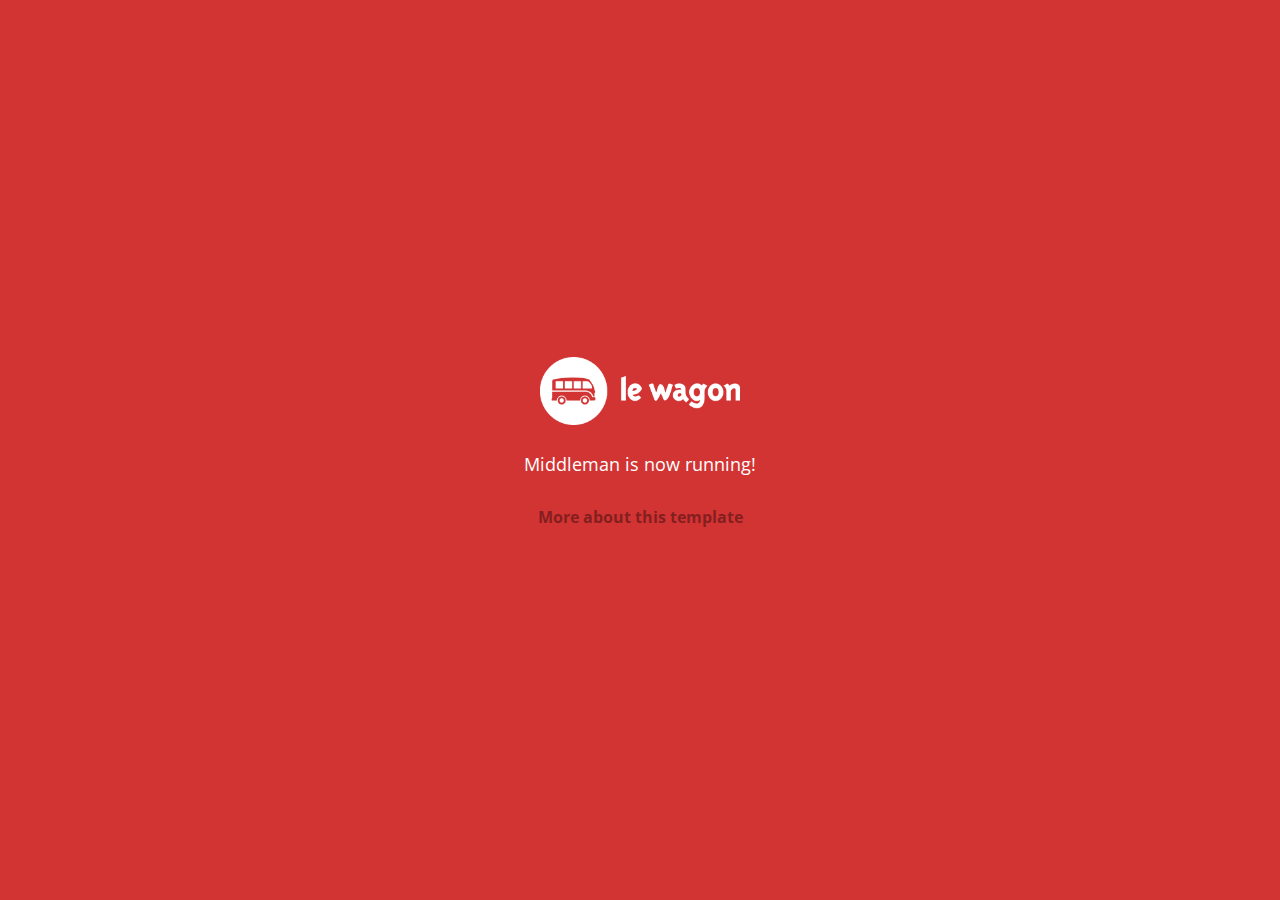
==== index.html @ fa651f46 "Automated commit at 2017-07-31 08:46:12 UTC by middleman-deploy 2.0.0-alpha" ====
<!doctype html>
<html>
  <head>
    <meta charset="utf-8">
    <meta http-equiv="x-ua-compatible" content="ie=edge">
    <meta name="viewport"
          content="width=device-width, initial-scale=1, shrink-to-fit=no">
    <!-- Use the title from a page's frontmatter if it has one -->
    <title>Le Wagon - Middleman</title>
    <link href="stylesheets/application-3c48b980.css" rel="stylesheet" />
    <script src="javascripts/application-93de88c9.js"></script>
    <link href="images/favicon-f15af148.png" rel="icon" type="image/png" />
  </head>
  <body>
    <div id="home">
  <div class="home-content">
    <img src="images/logo-acc9c0ec.png" width="200" alt="Logo" />
    <p>
      Middleman is now running!
    </p>
    <p class="about">
      <a href="about.html">More about this template</a>
    </p>
  </div>
</div>

  </body>
</html>
---- stylesheets/application-3c48b980.css ----
@import url("https://fonts.googleapis.com/css?family=Open+Sans:400,300,700|Raleway:400,100,300,700,500");/*!
 * Bootstrap v3.3.7 (http://getbootstrap.com)
 * Copyright 2011-2016 Twitter, Inc.
 * Licensed under MIT (https://github.com/twbs/bootstrap/blob/master/LICENSE)
 *//*! normalize.css v3.0.3 | MIT License | github.com/necolas/normalize.css */html{font-family:sans-serif;-ms-text-size-adjust:100%;-webkit-text-size-adjust:100%}body{margin:0}article,aside,details,figcaption,figure,footer,header,hgroup,main,menu,nav,section,summary{display:block}audio,canvas,progress,video{display:inline-block;vertical-align:baseline}audio:not([controls]){display:none;height:0}[hidden],template{display:none}a{background-color:transparent}a:active,a:hover{outline:0}abbr[title]{border-bottom:1px dotted}b,strong{font-weight:bold}dfn{font-style:italic}h1{font-size:2em;margin:0.67em 0}mark{background:#ff0;color:#000}small{font-size:80%}sub,sup{font-size:75%;line-height:0;position:relative;vertical-align:baseline}sup{top:-0.5em}sub{bottom:-0.25em}img{border:0}svg:not(:root){overflow:hidden}figure{margin:1em 40px}hr{-webkit-box-sizing:content-box;box-sizing:content-box;height:0}pre{overflow:auto}code,kbd,pre,samp{font-family:monospace, monospace;font-size:1em}button,input,optgroup,select,textarea{color:inherit;font:inherit;margin:0}button{overflow:visible}button,select{text-transform:none}button,html input[type="button"],input[type="reset"],input[type="submit"]{-webkit-appearance:button;cursor:pointer}button[disabled],html input[disabled]{cursor:default}button::-moz-focus-inner,input::-moz-focus-inner{border:0;padding:0}input{line-height:normal}input[type="checkbox"],input[type="radio"]{-webkit-box-sizing:border-box;box-sizing:border-box;padding:0}input[type="number"]::-webkit-inner-spin-button,input[type="number"]::-webkit-outer-spin-button{height:auto}input[type="search"]{-webkit-appearance:textfield;-webkit-box-sizing:content-box;box-sizing:content-box}input[type="search"]::-webkit-search-cancel-button,input[type="search"]::-webkit-search-decoration{-webkit-appearance:none}fieldset{border:1px solid #c0c0c0;margin:0 2px;padding:0.35em 0.625em 0.75em}legend{border:0;padding:0}textarea{overflow:auto}optgroup{font-weight:bold}table{border-collapse:collapse;border-spacing:0}td,th{padding:0}/*! Source: https://github.com/h5bp/html5-boilerplate/blob/master/src/css/main.css */@media print{*,*:before,*:after{background:transparent !important;color:#000 !important;-webkit-box-shadow:none !important;box-shadow:none !important;text-shadow:none !important}a,a:visited{text-decoration:underline}a[href]:after{content:" (" attr(href) ")"}abbr[title]:after{content:" (" attr(title) ")"}a[href^="#"]:after,a[href^="javascript:"]:after{content:""}pre,blockquote{border:1px solid #999;page-break-inside:avoid}thead{display:table-header-group}tr,img{page-break-inside:avoid}img{max-width:100% !important}p,h2,h3{orphans:3;widows:3}h2,h3{page-break-after:avoid}.navbar{display:none}.btn>.caret,.dropup>.btn>.caret{border-top-color:#000 !important}.label{border:1px solid #000}.table{border-collapse:collapse !important}.table td,.table th{background-color:#fff !important}.table-bordered th,.table-bordered td{border:1px solid #ddd !important}}@font-face{font-family:'Glyphicons Halflings';src:url("../assets/bootstrap/glyphicons-halflings-regular-86b6f62b.eot");src:url("../assets/bootstrap/glyphicons-halflings-regular-86b6f62b.eot?#iefix") format("embedded-opentype"),url("../assets/bootstrap/glyphicons-halflings-regular-ca35b697.woff2") format("woff2"),url("../assets/bootstrap/glyphicons-halflings-regular-278e49a8.woff") format("woff"),url("../assets/bootstrap/glyphicons-halflings-regular-44bc1850.ttf") format("truetype"),url("../assets/bootstrap/glyphicons-halflings-regular-de51a849.svg#glyphicons_halflingsregular") format("svg")}.glyphicon{position:relative;top:1px;display:inline-block;font-family:'Glyphicons Halflings';font-style:normal;font-weight:normal;line-height:1;-webkit-font-smoothing:antialiased;-moz-osx-font-smoothing:grayscale}.glyphicon-asterisk:before{content:"\002a"}.glyphicon-plus:before{content:"\002b"}.glyphicon-euro:before,.glyphicon-eur:before{content:"\20ac"}.glyphicon-minus:before{content:"\2212"}.glyphicon-cloud:before{content:"\2601"}.glyphicon-envelope:before{content:"\2709"}.glyphicon-pencil:before{content:"\270f"}.glyphicon-glass:before{content:"\e001"}.glyphicon-music:before{content:"\e002"}.glyphicon-search:before{content:"\e003"}.glyphicon-heart:before{content:"\e005"}.glyphicon-star:before{content:"\e006"}.glyphicon-star-empty:before{content:"\e007"}.glyphicon-user:before{content:"\e008"}.glyphicon-film:before{content:"\e009"}.glyphicon-th-large:before{content:"\e010"}.glyphicon-th:before{content:"\e011"}.glyphicon-th-list:before{content:"\e012"}.glyphicon-ok:before{content:"\e013"}.glyphicon-remove:before{content:"\e014"}.glyphicon-zoom-in:before{content:"\e015"}.glyphicon-zoom-out:before{content:"\e016"}.glyphicon-off:before{content:"\e017"}.glyphicon-signal:before{content:"\e018"}.glyphicon-cog:before{content:"\e019"}.glyphicon-trash:before{content:"\e020"}.glyphicon-home:before{content:"\e021"}.glyphicon-file:before{content:"\e022"}.glyphicon-time:before{content:"\e023"}.glyphicon-road:before{content:"\e024"}.glyphicon-download-alt:before{content:"\e025"}.glyphicon-download:before{content:"\e026"}.glyphicon-upload:before{content:"\e027"}.glyphicon-inbox:before{content:"\e028"}.glyphicon-play-circle:before{content:"\e029"}.glyphicon-repeat:before{content:"\e030"}.glyphicon-refresh:before{content:"\e031"}.glyphicon-list-alt:before{content:"\e032"}.glyphicon-lock:before{content:"\e033"}.glyphicon-flag:before{content:"\e034"}.glyphicon-headphones:before{content:"\e035"}.glyphicon-volume-off:before{content:"\e036"}.glyphicon-volume-down:before{content:"\e037"}.glyphicon-volume-up:before{content:"\e038"}.glyphicon-qrcode:before{content:"\e039"}.glyphicon-barcode:before{content:"\e040"}.glyphicon-tag:before{content:"\e041"}.glyphicon-tags:before{content:"\e042"}.glyphicon-book:before{content:"\e043"}.glyphicon-bookmark:before{content:"\e044"}.glyphicon-print:before{content:"\e045"}.glyphicon-camera:before{content:"\e046"}.glyphicon-font:before{content:"\e047"}.glyphicon-bold:before{content:"\e048"}.glyphicon-italic:before{content:"\e049"}.glyphicon-text-height:before{content:"\e050"}.glyphicon-text-width:before{content:"\e051"}.glyphicon-align-left:before{content:"\e052"}.glyphicon-align-center:before{content:"\e053"}.glyphicon-align-right:before{content:"\e054"}.glyphicon-align-justify:before{content:"\e055"}.glyphicon-list:before{content:"\e056"}.glyphicon-indent-left:before{content:"\e057"}.glyphicon-indent-right:before{content:"\e058"}.glyphicon-facetime-video:before{content:"\e059"}.glyphicon-picture:before{content:"\e060"}.glyphicon-map-marker:before{content:"\e062"}.glyphicon-adjust:before{content:"\e063"}.glyphicon-tint:before{content:"\e064"}.glyphicon-edit:before{content:"\e065"}.glyphicon-share:before{content:"\e066"}.glyphicon-check:before{content:"\e067"}.glyphicon-move:before{content:"\e068"}.glyphicon-step-backward:before{content:"\e069"}.glyphicon-fast-backward:before{content:"\e070"}.glyphicon-backward:before{content:"\e071"}.glyphicon-play:before{content:"\e072"}.glyphicon-pause:before{content:"\e073"}.glyphicon-stop:before{content:"\e074"}.glyphicon-forward:before{content:"\e075"}.glyphicon-fast-forward:before{content:"\e076"}.glyphicon-step-forward:before{content:"\e077"}.glyphicon-eject:before{content:"\e078"}.glyphicon-chevron-left:before{content:"\e079"}.glyphicon-chevron-right:before{content:"\e080"}.glyphicon-plus-sign:before{content:"\e081"}.glyphicon-minus-sign:before{content:"\e082"}.glyphicon-remove-sign:before{content:"\e083"}.glyphicon-ok-sign:before{content:"\e084"}.glyphicon-question-sign:before{content:"\e085"}.glyphicon-info-sign:before{content:"\e086"}.glyphicon-screenshot:before{content:"\e087"}.glyphicon-remove-circle:before{content:"\e088"}.glyphicon-ok-circle:before{content:"\e089"}.glyphicon-ban-circle:before{content:"\e090"}.glyphicon-arrow-left:before{content:"\e091"}.glyphicon-arrow-right:before{content:"\e092"}.glyphicon-arrow-up:before{content:"\e093"}.glyphicon-arrow-down:before{content:"\e094"}.glyphicon-share-alt:before{content:"\e095"}.glyphicon-resize-full:before{content:"\e096"}.glyphicon-resize-small:before{content:"\e097"}.glyphicon-exclamation-sign:before{content:"\e101"}.glyphicon-gift:before{content:"\e102"}.glyphicon-leaf:before{content:"\e103"}.glyphicon-fire:before{content:"\e104"}.glyphicon-eye-open:before{content:"\e105"}.glyphicon-eye-close:before{content:"\e106"}.glyphicon-warning-sign:before{content:"\e107"}.glyphicon-plane:before{content:"\e108"}.glyphicon-calendar:before{content:"\e109"}.glyphicon-random:before{content:"\e110"}.glyphicon-comment:before{content:"\e111"}.glyphicon-magnet:before{content:"\e112"}.glyphicon-chevron-up:before{content:"\e113"}.glyphicon-chevron-down:before{content:"\e114"}.glyphicon-retweet:before{content:"\e115"}.glyphicon-shopping-cart:before{content:"\e116"}.glyphicon-folder-close:before{content:"\e117"}.glyphicon-folder-open:before{content:"\e118"}.glyphicon-resize-vertical:before{content:"\e119"}.glyphicon-resize-horizontal:before{content:"\e120"}.glyphicon-hdd:before{content:"\e121"}.glyphicon-bullhorn:before{content:"\e122"}.glyphicon-bell:before{content:"\e123"}.glyphicon-certificate:before{content:"\e124"}.glyphicon-thumbs-up:before{content:"\e125"}.glyphicon-thumbs-down:before{content:"\e126"}.glyphicon-hand-right:before{content:"\e127"}.glyphicon-hand-left:before{content:"\e128"}.glyphicon-hand-up:before{content:"\e129"}.glyphicon-hand-down:before{content:"\e130"}.glyphicon-circle-arrow-right:before{content:"\e131"}.glyphicon-circle-arrow-left:before{content:"\e132"}.glyphicon-circle-arrow-up:before{content:"\e133"}.glyphicon-circle-arrow-down:before{content:"\e134"}.glyphicon-globe:before{content:"\e135"}.glyphicon-wrench:before{content:"\e136"}.glyphicon-tasks:before{content:"\e137"}.glyphicon-filter:before{content:"\e138"}.glyphicon-briefcase:before{content:"\e139"}.glyphicon-fullscreen:before{content:"\e140"}.glyphicon-dashboard:before{content:"\e141"}.glyphicon-paperclip:before{content:"\e142"}.glyphicon-heart-empty:before{content:"\e143"}.glyphicon-link:before{content:"\e144"}.glyphicon-phone:before{content:"\e145"}.glyphicon-pushpin:before{content:"\e146"}.glyphicon-usd:before{content:"\e148"}.glyphicon-gbp:before{content:"\e149"}.glyphicon-sort:before{content:"\e150"}.glyphicon-sort-by-alphabet:before{content:"\e151"}.glyphicon-sort-by-alphabet-alt:before{content:"\e152"}.glyphicon-sort-by-order:before{content:"\e153"}.glyphicon-sort-by-order-alt:before{content:"\e154"}.glyphicon-sort-by-attributes:before{content:"\e155"}.glyphicon-sort-by-attributes-alt:before{content:"\e156"}.glyphicon-unchecked:before{content:"\e157"}.glyphicon-expand:before{content:"\e158"}.glyphicon-collapse-down:before{content:"\e159"}.glyphicon-collapse-up:before{content:"\e160"}.glyphicon-log-in:before{content:"\e161"}.glyphicon-flash:before{content:"\e162"}.glyphicon-log-out:before{content:"\e163"}.glyphicon-new-window:before{content:"\e164"}.glyphicon-record:before{content:"\e165"}.glyphicon-save:before{content:"\e166"}.glyphicon-open:before{content:"\e167"}.glyphicon-saved:before{content:"\e168"}.glyphicon-import:before{content:"\e169"}.glyphicon-export:before{content:"\e170"}.glyphicon-send:before{content:"\e171"}.glyphicon-floppy-disk:before{content:"\e172"}.glyphicon-floppy-saved:before{content:"\e173"}.glyphicon-floppy-remove:before{content:"\e174"}.glyphicon-floppy-save:before{content:"\e175"}.glyphicon-floppy-open:before{content:"\e176"}.glyphicon-credit-card:before{content:"\e177"}.glyphicon-transfer:before{content:"\e178"}.glyphicon-cutlery:before{content:"\e179"}.glyphicon-header:before{content:"\e180"}.glyphicon-compressed:before{content:"\e181"}.glyphicon-earphone:before{content:"\e182"}.glyphicon-phone-alt:before{content:"\e183"}.glyphicon-tower:before{content:"\e184"}.glyphicon-stats:before{content:"\e185"}.glyphicon-sd-video:before{content:"\e186"}.glyphicon-hd-video:before{content:"\e187"}.glyphicon-subtitles:before{content:"\e188"}.glyphicon-sound-stereo:before{content:"\e189"}.glyphicon-sound-dolby:before{content:"\e190"}.glyphicon-sound-5-1:before{content:"\e191"}.glyphicon-sound-6-1:before{content:"\e192"}.glyphicon-sound-7-1:before{content:"\e193"}.glyphicon-copyright-mark:before{content:"\e194"}.glyphicon-registration-mark:before{content:"\e195"}.glyphicon-cloud-download:before{content:"\e197"}.glyphicon-cloud-upload:before{content:"\e198"}.glyphicon-tree-conifer:before{content:"\e199"}.glyphicon-tree-deciduous:before{content:"\e200"}.glyphicon-cd:before{content:"\e201"}.glyphicon-save-file:before{content:"\e202"}.glyphicon-open-file:before{content:"\e203"}.glyphicon-level-up:before{content:"\e204"}.glyphicon-copy:before{content:"\e205"}.glyphicon-paste:before{content:"\e206"}.glyphicon-alert:before{content:"\e209"}.glyphicon-equalizer:before{content:"\e210"}.glyphicon-king:before{content:"\e211"}.glyphicon-queen:before{content:"\e212"}.glyphicon-pawn:before{content:"\e213"}.glyphicon-bishop:before{content:"\e214"}.glyphicon-knight:before{content:"\e215"}.glyphicon-baby-formula:before{content:"\e216"}.glyphicon-tent:before{content:"\26fa"}.glyphicon-blackboard:before{content:"\e218"}.glyphicon-bed:before{content:"\e219"}.glyphicon-apple:before{content:"\f8ff"}.glyphicon-erase:before{content:"\e221"}.glyphicon-hourglass:before{content:"\231b"}.glyphicon-lamp:before{content:"\e223"}.glyphicon-duplicate:before{content:"\e224"}.glyphicon-piggy-bank:before{content:"\e225"}.glyphicon-scissors:before{content:"\e226"}.glyphicon-bitcoin:before{content:"\e227"}.glyphicon-btc:before{content:"\e227"}.glyphicon-xbt:before{content:"\e227"}.glyphicon-yen:before{content:"\00a5"}.glyphicon-jpy:before{content:"\00a5"}.glyphicon-ruble:before{content:"\20bd"}.glyphicon-rub:before{content:"\20bd"}.glyphicon-scale:before{content:"\e230"}.glyphicon-ice-lolly:before{content:"\e231"}.glyphicon-ice-lolly-tasted:before{content:"\e232"}.glyphicon-education:before{content:"\e233"}.glyphicon-option-horizontal:before{content:"\e234"}.glyphicon-option-vertical:before{content:"\e235"}.glyphicon-menu-hamburger:before{content:"\e236"}.glyphicon-modal-window:before{content:"\e237"}.glyphicon-oil:before{content:"\e238"}.glyphicon-grain:before{content:"\e239"}.glyphicon-sunglasses:before{content:"\e240"}.glyphicon-text-size:before{content:"\e241"}.glyphicon-text-color:before{content:"\e242"}.glyphicon-text-background:before{content:"\e243"}.glyphicon-object-align-top:before{content:"\e244"}.glyphicon-object-align-bottom:before{content:"\e245"}.glyphicon-object-align-horizontal:before{content:"\e246"}.glyphicon-object-align-left:before{content:"\e247"}.glyphicon-object-align-vertical:before{content:"\e248"}.glyphicon-object-align-right:before{content:"\e249"}.glyphicon-triangle-right:before{content:"\e250"}.glyphicon-triangle-left:before{content:"\e251"}.glyphicon-triangle-bottom:before{content:"\e252"}.glyphicon-triangle-top:before{content:"\e253"}.glyphicon-console:before{content:"\e254"}.glyphicon-superscript:before{content:"\e255"}.glyphicon-subscript:before{content:"\e256"}.glyphicon-menu-left:before{content:"\e257"}.glyphicon-menu-right:before{content:"\e258"}.glyphicon-menu-down:before{content:"\e259"}.glyphicon-menu-up:before{content:"\e260"}*{-webkit-box-sizing:border-box;box-sizing:border-box}*:before,*:after{-webkit-box-sizing:border-box;box-sizing:border-box}html{font-size:10px;-webkit-tap-highlight-color:transparent}body{font-family:"Open Sans", "Helvetica", "sans-serif";font-size:18px;line-height:1.42857143;color:#333333;background-color:#F4F4F4}input,button,select,textarea{font-family:inherit;font-size:inherit;line-height:inherit}a{color:#469AE0;text-decoration:none}a:hover,a:focus{color:#1f74ba;text-decoration:underline}a:focus{outline:5px auto -webkit-focus-ring-color;outline-offset:-2px}figure{margin:0}img{vertical-align:middle}.img-responsive{display:block;max-width:100%;height:auto}.img-rounded{border-radius:2px}.img-thumbnail{padding:4px;line-height:1.42857143;background-color:#F4F4F4;border:1px solid #ddd;border-radius:2px;-webkit-transition:all 0.2s ease-in-out;transition:all 0.2s ease-in-out;display:inline-block;max-width:100%;height:auto}.img-circle{border-radius:50%}hr{margin-top:25px;margin-bottom:25px;border:0;border-top:1px solid #eeeeee}.sr-only{position:absolute;width:1px;height:1px;margin:-1px;padding:0;overflow:hidden;clip:rect(0, 0, 0, 0);border:0}.sr-only-focusable:active,.sr-only-focusable:focus{position:static;width:auto;height:auto;margin:0;overflow:visible;clip:auto}[role="button"]{cursor:pointer}h1,h2,h3,h4,h5,h6,.h1,.h2,.h3,.h4,.h5,.h6{font-family:"Raleway", "Helvetica", "sans-serif";font-weight:500;line-height:1.1;color:inherit}h1 small,h1 .small,h2 small,h2 .small,h3 small,h3 .small,h4 small,h4 .small,h5 small,h5 .small,h6 small,h6 .small,.h1 small,.h1 .small,.h2 small,.h2 .small,.h3 small,.h3 .small,.h4 small,.h4 .small,.h5 small,.h5 .small,.h6 small,.h6 .small{font-weight:normal;line-height:1;color:#777777}h1,.h1,h2,.h2,h3,.h3{margin-top:25px;margin-bottom:12.5px}h1 small,h1 .small,.h1 small,.h1 .small,h2 small,h2 .small,.h2 small,.h2 .small,h3 small,h3 .small,.h3 small,.h3 .small{font-size:65%}h4,.h4,h5,.h5,h6,.h6{margin-top:12.5px;margin-bottom:12.5px}h4 small,h4 .small,.h4 small,.h4 .small,h5 small,h5 .small,.h5 small,.h5 .small,h6 small,h6 .small,.h6 small,.h6 .small{font-size:75%}h1,.h1{font-size:46px}h2,.h2{font-size:38px}h3,.h3{font-size:31px}h4,.h4{font-size:23px}h5,.h5{font-size:18px}h6,.h6{font-size:16px}p{margin:0 0 12.5px}.lead{margin-bottom:25px;font-size:20px;font-weight:300;line-height:1.4}@media (min-width: 768px){.lead{font-size:27px}}small,.small{font-size:88%}mark,.mark{background-color:#fcf8e3;padding:.2em}.text-left{text-align:left}.text-right{text-align:right}.text-center{text-align:center}.text-justify{text-align:justify}.text-nowrap{white-space:nowrap}.text-lowercase{text-transform:lowercase}.text-uppercase,.initialism{text-transform:uppercase}.text-capitalize{text-transform:capitalize}.text-muted{color:#777777}.text-primary{color:#469AE0}a.text-primary:hover,a.text-primary:focus{color:#2381d0}.text-success{color:#3c763d}a.text-success:hover,a.text-success:focus{color:#2b542c}.text-info{color:#31708f}a.text-info:hover,a.text-info:focus{color:#245269}.text-warning{color:#8a6d3b}a.text-warning:hover,a.text-warning:focus{color:#66512c}.text-danger{color:#a94442}a.text-danger:hover,a.text-danger:focus{color:#843534}.bg-primary{color:#fff}.bg-primary{background-color:#469AE0}a.bg-primary:hover,a.bg-primary:focus{background-color:#2381d0}.bg-success{background-color:#dff0d8}a.bg-success:hover,a.bg-success:focus{background-color:#c1e2b3}.bg-info{background-color:#d9edf7}a.bg-info:hover,a.bg-info:focus{background-color:#afd9ee}.bg-warning{background-color:#fcf8e3}a.bg-warning:hover,a.bg-warning:focus{background-color:#f7ecb5}.bg-danger{background-color:#f2dede}a.bg-danger:hover,a.bg-danger:focus{background-color:#e4b9b9}.page-header{padding-bottom:11.5px;margin:50px 0 25px;border-bottom:1px solid #eeeeee}ul,ol{margin-top:0;margin-bottom:12.5px}ul ul,ul ol,ol ul,ol ol{margin-bottom:0}.list-unstyled{padding-left:0;list-style:none}.list-inline{padding-left:0;list-style:none;margin-left:-5px}.list-inline>li{display:inline-block;padding-left:5px;padding-right:5px}dl{margin-top:0;margin-bottom:25px}dt,dd{line-height:1.42857143}dt{font-weight:bold}dd{margin-left:0}.dl-horizontal dd:before,.dl-horizontal dd:after{content:" ";display:table}.dl-horizontal dd:after{clear:both}@media (min-width: 768px){.dl-horizontal dt{float:left;width:160px;clear:left;text-align:right;overflow:hidden;text-overflow:ellipsis;white-space:nowrap}.dl-horizontal dd{margin-left:180px}}abbr[title],abbr[data-original-title]{cursor:help;border-bottom:1px dotted #777777}.initialism{font-size:90%}blockquote{padding:12.5px 25px;margin:0 0 25px;font-size:22.5px;border-left:5px solid #eeeeee}blockquote p:last-child,blockquote ul:last-child,blockquote ol:last-child{margin-bottom:0}blockquote footer,blockquote small,blockquote .small{display:block;font-size:80%;line-height:1.42857143;color:#777777}blockquote footer:before,blockquote small:before,blockquote .small:before{content:'\2014 \00A0'}.blockquote-reverse,blockquote.pull-right{padding-right:15px;padding-left:0;border-right:5px solid #eeeeee;border-left:0;text-align:right}.blockquote-reverse footer:before,.blockquote-reverse small:before,.blockquote-reverse .small:before,blockquote.pull-right footer:before,blockquote.pull-right small:before,blockquote.pull-right .small:before{content:''}.blockquote-reverse footer:after,.blockquote-reverse small:after,.blockquote-reverse .small:after,blockquote.pull-right footer:after,blockquote.pull-right small:after,blockquote.pull-right .small:after{content:'\00A0 \2014'}address{margin-bottom:25px;font-style:normal;line-height:1.42857143}code,kbd,pre,samp{font-family:Menlo, Monaco, Consolas, "Courier New", monospace}code{padding:2px 4px;font-size:90%;color:#c7254e;background-color:#f9f2f4;border-radius:2px}kbd{padding:2px 4px;font-size:90%;color:#fff;background-color:#333;border-radius:2px;-webkit-box-shadow:inset 0 -1px 0 rgba(0,0,0,0.25);box-shadow:inset 0 -1px 0 rgba(0,0,0,0.25)}kbd kbd{padding:0;font-size:100%;font-weight:bold;-webkit-box-shadow:none;box-shadow:none}pre{display:block;padding:12px;margin:0 0 12.5px;font-size:17px;line-height:1.42857143;word-break:break-all;word-wrap:break-word;color:#333333;background-color:#f5f5f5;border:1px solid #ccc;border-radius:2px}pre code{padding:0;font-size:inherit;color:inherit;white-space:pre-wrap;background-color:transparent;border-radius:0}.pre-scrollable{max-height:340px;overflow-y:scroll}.container{margin-right:auto;margin-left:auto;padding-left:15px;padding-right:15px}.container:before,.container:after{content:" ";display:table}.container:after{clear:both}@media (min-width: 768px){.container{width:750px}}@media (min-width: 992px){.container{width:970px}}@media (min-width: 1200px){.container{width:1170px}}.container-fluid{margin-right:auto;margin-left:auto;padding-left:15px;padding-right:15px}.container-fluid:before,.container-fluid:after{content:" ";display:table}.container-fluid:after{clear:both}.row{margin-left:-15px;margin-right:-15px}.row:before,.row:after{content:" ";display:table}.row:after{clear:both}.col-xs-1,.col-sm-1,.col-md-1,.col-lg-1,.col-xs-2,.col-sm-2,.col-md-2,.col-lg-2,.col-xs-3,.col-sm-3,.col-md-3,.col-lg-3,.col-xs-4,.col-sm-4,.col-md-4,.col-lg-4,.col-xs-5,.col-sm-5,.col-md-5,.col-lg-5,.col-xs-6,.col-sm-6,.col-md-6,.col-lg-6,.col-xs-7,.col-sm-7,.col-md-7,.col-lg-7,.col-xs-8,.col-sm-8,.col-md-8,.col-lg-8,.col-xs-9,.col-sm-9,.col-md-9,.col-lg-9,.col-xs-10,.col-sm-10,.col-md-10,.col-lg-10,.col-xs-11,.col-sm-11,.col-md-11,.col-lg-11,.col-xs-12,.col-sm-12,.col-md-12,.col-lg-12{position:relative;min-height:1px;padding-left:15px;padding-right:15px}.col-xs-1,.col-xs-2,.col-xs-3,.col-xs-4,.col-xs-5,.col-xs-6,.col-xs-7,.col-xs-8,.col-xs-9,.col-xs-10,.col-xs-11,.col-xs-12{float:left}.col-xs-1{width:8.33333333%}.col-xs-2{width:16.66666667%}.col-xs-3{width:25%}.col-xs-4{width:33.33333333%}.col-xs-5{width:41.66666667%}.col-xs-6{width:50%}.col-xs-7{width:58.33333333%}.col-xs-8{width:66.66666667%}.col-xs-9{width:75%}.col-xs-10{width:83.33333333%}.col-xs-11{width:91.66666667%}.col-xs-12{width:100%}.col-xs-pull-0{right:auto}.col-xs-pull-1{right:8.33333333%}.col-xs-pull-2{right:16.66666667%}.col-xs-pull-3{right:25%}.col-xs-pull-4{right:33.33333333%}.col-xs-pull-5{right:41.66666667%}.col-xs-pull-6{right:50%}.col-xs-pull-7{right:58.33333333%}.col-xs-pull-8{right:66.66666667%}.col-xs-pull-9{right:75%}.col-xs-pull-10{right:83.33333333%}.col-xs-pull-11{right:91.66666667%}.col-xs-pull-12{right:100%}.col-xs-push-0{left:auto}.col-xs-push-1{left:8.33333333%}.col-xs-push-2{left:16.66666667%}.col-xs-push-3{left:25%}.col-xs-push-4{left:33.33333333%}.col-xs-push-5{left:41.66666667%}.col-xs-push-6{left:50%}.col-xs-push-7{left:58.33333333%}.col-xs-push-8{left:66.66666667%}.col-xs-push-9{left:75%}.col-xs-push-10{left:83.33333333%}.col-xs-push-11{left:91.66666667%}.col-xs-push-12{left:100%}.col-xs-offset-0{margin-left:0%}.col-xs-offset-1{margin-left:8.33333333%}.col-xs-offset-2{margin-left:16.66666667%}.col-xs-offset-3{margin-left:25%}.col-xs-offset-4{margin-left:33.33333333%}.col-xs-offset-5{margin-left:41.66666667%}.col-xs-offset-6{margin-left:50%}.col-xs-offset-7{margin-left:58.33333333%}.col-xs-offset-8{margin-left:66.66666667%}.col-xs-offset-9{margin-left:75%}.col-xs-offset-10{margin-left:83.33333333%}.col-xs-offset-11{margin-left:91.66666667%}.col-xs-offset-12{margin-left:100%}@media (min-width: 768px){.col-sm-1,.col-sm-2,.col-sm-3,.col-sm-4,.col-sm-5,.col-sm-6,.col-sm-7,.col-sm-8,.col-sm-9,.col-sm-10,.col-sm-11,.col-sm-12{float:left}.col-sm-1{width:8.33333333%}.col-sm-2{width:16.66666667%}.col-sm-3{width:25%}.col-sm-4{width:33.33333333%}.col-sm-5{width:41.66666667%}.col-sm-6{width:50%}.col-sm-7{width:58.33333333%}.col-sm-8{width:66.66666667%}.col-sm-9{width:75%}.col-sm-10{width:83.33333333%}.col-sm-11{width:91.66666667%}.col-sm-12{width:100%}.col-sm-pull-0{right:auto}.col-sm-pull-1{right:8.33333333%}.col-sm-pull-2{right:16.66666667%}.col-sm-pull-3{right:25%}.col-sm-pull-4{right:33.33333333%}.col-sm-pull-5{right:41.66666667%}.col-sm-pull-6{right:50%}.col-sm-pull-7{right:58.33333333%}.col-sm-pull-8{right:66.66666667%}.col-sm-pull-9{right:75%}.col-sm-pull-10{right:83.33333333%}.col-sm-pull-11{right:91.66666667%}.col-sm-pull-12{right:100%}.col-sm-push-0{left:auto}.col-sm-push-1{left:8.33333333%}.col-sm-push-2{left:16.66666667%}.col-sm-push-3{left:25%}.col-sm-push-4{left:33.33333333%}.col-sm-push-5{left:41.66666667%}.col-sm-push-6{left:50%}.col-sm-push-7{left:58.33333333%}.col-sm-push-8{left:66.66666667%}.col-sm-push-9{left:75%}.col-sm-push-10{left:83.33333333%}.col-sm-push-11{left:91.66666667%}.col-sm-push-12{left:100%}.col-sm-offset-0{margin-left:0%}.col-sm-offset-1{margin-left:8.33333333%}.col-sm-offset-2{margin-left:16.66666667%}.col-sm-offset-3{margin-left:25%}.col-sm-offset-4{margin-left:33.33333333%}.col-sm-offset-5{margin-left:41.66666667%}.col-sm-offset-6{margin-left:50%}.col-sm-offset-7{margin-left:58.33333333%}.col-sm-offset-8{margin-left:66.66666667%}.col-sm-offset-9{margin-left:75%}.col-sm-offset-10{margin-left:83.33333333%}.col-sm-offset-11{margin-left:91.66666667%}.col-sm-offset-12{margin-left:100%}}@media (min-width: 992px){.col-md-1,.col-md-2,.col-md-3,.col-md-4,.col-md-5,.col-md-6,.col-md-7,.col-md-8,.col-md-9,.col-md-10,.col-md-11,.col-md-12{float:left}.col-md-1{width:8.33333333%}.col-md-2{width:16.66666667%}.col-md-3{width:25%}.col-md-4{width:33.33333333%}.col-md-5{width:41.66666667%}.col-md-6{width:50%}.col-md-7{width:58.33333333%}.col-md-8{width:66.66666667%}.col-md-9{width:75%}.col-md-10{width:83.33333333%}.col-md-11{width:91.66666667%}.col-md-12{width:100%}.col-md-pull-0{right:auto}.col-md-pull-1{right:8.33333333%}.col-md-pull-2{right:16.66666667%}.col-md-pull-3{right:25%}.col-md-pull-4{right:33.33333333%}.col-md-pull-5{right:41.66666667%}.col-md-pull-6{right:50%}.col-md-pull-7{right:58.33333333%}.col-md-pull-8{right:66.66666667%}.col-md-pull-9{right:75%}.col-md-pull-10{right:83.33333333%}.col-md-pull-11{right:91.66666667%}.col-md-pull-12{right:100%}.col-md-push-0{left:auto}.col-md-push-1{left:8.33333333%}.col-md-push-2{left:16.66666667%}.col-md-push-3{left:25%}.col-md-push-4{left:33.33333333%}.col-md-push-5{left:41.66666667%}.col-md-push-6{left:50%}.col-md-push-7{left:58.33333333%}.col-md-push-8{left:66.66666667%}.col-md-push-9{left:75%}.col-md-push-10{left:83.33333333%}.col-md-push-11{left:91.66666667%}.col-md-push-12{left:100%}.col-md-offset-0{margin-left:0%}.col-md-offset-1{margin-left:8.33333333%}.col-md-offset-2{margin-left:16.66666667%}.col-md-offset-3{margin-left:25%}.col-md-offset-4{margin-left:33.33333333%}.col-md-offset-5{margin-left:41.66666667%}.col-md-offset-6{margin-left:50%}.col-md-offset-7{margin-left:58.33333333%}.col-md-offset-8{margin-left:66.66666667%}.col-md-offset-9{margin-left:75%}.col-md-offset-10{margin-left:83.33333333%}.col-md-offset-11{margin-left:91.66666667%}.col-md-offset-12{margin-left:100%}}@media (min-width: 1200px){.col-lg-1,.col-lg-2,.col-lg-3,.col-lg-4,.col-lg-5,.col-lg-6,.col-lg-7,.col-lg-8,.col-lg-9,.col-lg-10,.col-lg-11,.col-lg-12{float:left}.col-lg-1{width:8.33333333%}.col-lg-2{width:16.66666667%}.col-lg-3{width:25%}.col-lg-4{width:33.33333333%}.col-lg-5{width:41.66666667%}.col-lg-6{width:50%}.col-lg-7{width:58.33333333%}.col-lg-8{width:66.66666667%}.col-lg-9{width:75%}.col-lg-10{width:83.33333333%}.col-lg-11{width:91.66666667%}.col-lg-12{width:100%}.col-lg-pull-0{right:auto}.col-lg-pull-1{right:8.33333333%}.col-lg-pull-2{right:16.66666667%}.col-lg-pull-3{right:25%}.col-lg-pull-4{right:33.33333333%}.col-lg-pull-5{right:41.66666667%}.col-lg-pull-6{right:50%}.col-lg-pull-7{right:58.33333333%}.col-lg-pull-8{right:66.66666667%}.col-lg-pull-9{right:75%}.col-lg-pull-10{right:83.33333333%}.col-lg-pull-11{right:91.66666667%}.col-lg-pull-12{right:100%}.col-lg-push-0{left:auto}.col-lg-push-1{left:8.33333333%}.col-lg-push-2{left:16.66666667%}.col-lg-push-3{left:25%}.col-lg-push-4{left:33.33333333%}.col-lg-push-5{left:41.66666667%}.col-lg-push-6{left:50%}.col-lg-push-7{left:58.33333333%}.col-lg-push-8{left:66.66666667%}.col-lg-push-9{left:75%}.col-lg-push-10{left:83.33333333%}.col-lg-push-11{left:91.66666667%}.col-lg-push-12{left:100%}.col-lg-offset-0{margin-left:0%}.col-lg-offset-1{margin-left:8.33333333%}.col-lg-offset-2{margin-left:16.66666667%}.col-lg-offset-3{margin-left:25%}.col-lg-offset-4{margin-left:33.33333333%}.col-lg-offset-5{margin-left:41.66666667%}.col-lg-offset-6{margin-left:50%}.col-lg-offset-7{margin-left:58.33333333%}.col-lg-offset-8{margin-left:66.66666667%}.col-lg-offset-9{margin-left:75%}.col-lg-offset-10{margin-left:83.33333333%}.col-lg-offset-11{margin-left:91.66666667%}.col-lg-offset-12{margin-left:100%}}table{background-color:transparent}caption{padding-top:8px;padding-bottom:8px;color:#777777;text-align:left}th{text-align:left}.table{width:100%;max-width:100%;margin-bottom:25px}.table>thead>tr>th,.table>thead>tr>td,.table>tbody>tr>th,.table>tbody>tr>td,.table>tfoot>tr>th,.table>tfoot>tr>td{padding:8px;line-height:1.42857143;vertical-align:top;border-top:1px solid #ddd}.table>thead>tr>th{vertical-align:bottom;border-bottom:2px solid #ddd}.table>caption+thead>tr:first-child>th,.table>caption+thead>tr:first-child>td,.table>colgroup+thead>tr:first-child>th,.table>colgroup+thead>tr:first-child>td,.table>thead:first-child>tr:first-child>th,.table>thead:first-child>tr:first-child>td{border-top:0}.table>tbody+tbody{border-top:2px solid #ddd}.table .table{background-color:#F4F4F4}.table-condensed>thead>tr>th,.table-condensed>thead>tr>td,.table-condensed>tbody>tr>th,.table-condensed>tbody>tr>td,.table-condensed>tfoot>tr>th,.table-condensed>tfoot>tr>td{padding:5px}.table-bordered{border:1px solid #ddd}.table-bordered>thead>tr>th,.table-bordered>thead>tr>td,.table-bordered>tbody>tr>th,.table-bordered>tbody>tr>td,.table-bordered>tfoot>tr>th,.table-bordered>tfoot>tr>td{border:1px solid #ddd}.table-bordered>thead>tr>th,.table-bordered>thead>tr>td{border-bottom-width:2px}.table-striped>tbody>tr:nth-of-type(odd){background-color:#f9f9f9}.table-hover>tbody>tr:hover{background-color:#f5f5f5}table col[class*="col-"]{position:static;float:none;display:table-column}table td[class*="col-"],table th[class*="col-"]{position:static;float:none;display:table-cell}.table>thead>tr>td.active,.table>thead>tr>th.active,.table>thead>tr.active>td,.table>thead>tr.active>th,.table>tbody>tr>td.active,.table>tbody>tr>th.active,.table>tbody>tr.active>td,.table>tbody>tr.active>th,.table>tfoot>tr>td.active,.table>tfoot>tr>th.active,.table>tfoot>tr.active>td,.table>tfoot>tr.active>th{background-color:#f5f5f5}.table-hover>tbody>tr>td.active:hover,.table-hover>tbody>tr>th.active:hover,.table-hover>tbody>tr.active:hover>td,.table-hover>tbody>tr:hover>.active,.table-hover>tbody>tr.active:hover>th{background-color:#e8e8e8}.table>thead>tr>td.success,.table>thead>tr>th.success,.table>thead>tr.success>td,.table>thead>tr.success>th,.table>tbody>tr>td.success,.table>tbody>tr>th.success,.table>tbody>tr.success>td,.table>tbody>tr.success>th,.table>tfoot>tr>td.success,.table>tfoot>tr>th.success,.table>tfoot>tr.success>td,.table>tfoot>tr.success>th{background-color:#dff0d8}.table-hover>tbody>tr>td.success:hover,.table-hover>tbody>tr>th.success:hover,.table-hover>tbody>tr.success:hover>td,.table-hover>tbody>tr:hover>.success,.table-hover>tbody>tr.success:hover>th{background-color:#d0e9c6}.table>thead>tr>td.info,.table>thead>tr>th.info,.table>thead>tr.info>td,.table>thead>tr.info>th,.table>tbody>tr>td.info,.table>tbody>tr>th.info,.table>tbody>tr.info>td,.table>tbody>tr.info>th,.table>tfoot>tr>td.info,.table>tfoot>tr>th.info,.table>tfoot>tr.info>td,.table>tfoot>tr.info>th{background-color:#d9edf7}.table-hover>tbody>tr>td.info:hover,.table-hover>tbody>tr>th.info:hover,.table-hover>tbody>tr.info:hover>td,.table-hover>tbody>tr:hover>.info,.table-hover>tbody>tr.info:hover>th{background-color:#c4e3f3}.table>thead>tr>td.warning,.table>thead>tr>th.warning,.table>thead>tr.warning>td,.table>thead>tr.warning>th,.table>tbody>tr>td.warning,.table>tbody>tr>th.warning,.table>tbody>tr.warning>td,.table>tbody>tr.warning>th,.table>tfoot>tr>td.warning,.table>tfoot>tr>th.warning,.table>tfoot>tr.warning>td,.table>tfoot>tr.warning>th{background-color:#fcf8e3}.table-hover>tbody>tr>td.warning:hover,.table-hover>tbody>tr>th.warning:hover,.table-hover>tbody>tr.warning:hover>td,.table-hover>tbody>tr:hover>.warning,.table-hover>tbody>tr.warning:hover>th{background-color:#faf2cc}.table>thead>tr>td.danger,.table>thead>tr>th.danger,.table>thead>tr.danger>td,.table>thead>tr.danger>th,.table>tbody>tr>td.danger,.table>tbody>tr>th.danger,.table>tbody>tr.danger>td,.table>tbody>tr.danger>th,.table>tfoot>tr>td.danger,.table>tfoot>tr>th.danger,.table>tfoot>tr.danger>td,.table>tfoot>tr.danger>th{background-color:#f2dede}.table-hover>tbody>tr>td.danger:hover,.table-hover>tbody>tr>th.danger:hover,.table-hover>tbody>tr.danger:hover>td,.table-hover>tbody>tr:hover>.danger,.table-hover>tbody>tr.danger:hover>th{background-color:#ebcccc}.table-responsive{overflow-x:auto;min-height:0.01%}@media screen and (max-width: 767px){.table-responsive{width:100%;margin-bottom:18.75px;overflow-y:hidden;-ms-overflow-style:-ms-autohiding-scrollbar;border:1px solid #ddd}.table-responsive>.table{margin-bottom:0}.table-responsive>.table>thead>tr>th,.table-responsive>.table>thead>tr>td,.table-responsive>.table>tbody>tr>th,.table-responsive>.table>tbody>tr>td,.table-responsive>.table>tfoot>tr>th,.table-responsive>.table>tfoot>tr>td{white-space:nowrap}.table-responsive>.table-bordered{border:0}.table-responsive>.table-bordered>thead>tr>th:first-child,.table-responsive>.table-bordered>thead>tr>td:first-child,.table-responsive>.table-bordered>tbody>tr>th:first-child,.table-responsive>.table-bordered>tbody>tr>td:first-child,.table-responsive>.table-bordered>tfoot>tr>th:first-child,.table-responsive>.table-bordered>tfoot>tr>td:first-child{border-left:0}.table-responsive>.table-bordered>thead>tr>th:last-child,.table-responsive>.table-bordered>thead>tr>td:last-child,.table-responsive>.table-bordered>tbody>tr>th:last-child,.table-responsive>.table-bordered>tbody>tr>td:last-child,.table-responsive>.table-bordered>tfoot>tr>th:last-child,.table-responsive>.table-bordered>tfoot>tr>td:last-child{border-right:0}.table-responsive>.table-bordered>tbody>tr:last-child>th,.table-responsive>.table-bordered>tbody>tr:last-child>td,.table-responsive>.table-bordered>tfoot>tr:last-child>th,.table-responsive>.table-bordered>tfoot>tr:last-child>td{border-bottom:0}}fieldset{padding:0;margin:0;border:0;min-width:0}legend{display:block;width:100%;padding:0;margin-bottom:25px;font-size:27px;line-height:inherit;color:#333333;border:0;border-bottom:1px solid #e5e5e5}label{display:inline-block;max-width:100%;margin-bottom:5px;font-weight:bold}input[type="search"]{-webkit-box-sizing:border-box;box-sizing:border-box}input[type="radio"],input[type="checkbox"]{margin:4px 0 0;margin-top:1px \9;line-height:normal}input[type="file"]{display:block}input[type="range"]{display:block;width:100%}select[multiple],select[size]{height:auto}input[type="file"]:focus,input[type="radio"]:focus,input[type="checkbox"]:focus{outline:5px auto -webkit-focus-ring-color;outline-offset:-2px}output{display:block;padding-top:7px;font-size:18px;line-height:1.42857143;color:#000000}.form-control{display:block;width:100%;height:39px;padding:6px 12px;font-size:18px;line-height:1.42857143;color:#000000;background-color:#fff;background-image:none;border:1px solid #ccc;border-radius:2px;-webkit-box-shadow:inset 0 1px 1px rgba(0,0,0,0.075);box-shadow:inset 0 1px 1px rgba(0,0,0,0.075);-webkit-transition:border-color ease-in-out 0.15s, box-shadow ease-in-out 0.15s;-webkit-transition:border-color ease-in-out 0.15s, -webkit-box-shadow ease-in-out 0.15s;transition:border-color ease-in-out 0.15s, -webkit-box-shadow ease-in-out 0.15s;transition:border-color ease-in-out 0.15s, box-shadow ease-in-out 0.15s;transition:border-color ease-in-out 0.15s, box-shadow ease-in-out 0.15s, -webkit-box-shadow ease-in-out 0.15s}.form-control:focus{border-color:#66afe9;outline:0;-webkit-box-shadow:inset 0 1px 1px rgba(0,0,0,0.075),0 0 8px rgba(102,175,233,0.6);box-shadow:inset 0 1px 1px rgba(0,0,0,0.075),0 0 8px rgba(102,175,233,0.6)}.form-control::-moz-placeholder{color:#999;opacity:1}.form-control:-ms-input-placeholder{color:#999}.form-control::-webkit-input-placeholder{color:#999}.form-control::-ms-expand{border:0;background-color:transparent}.form-control[disabled],.form-control[readonly],fieldset[disabled] .form-control{background-color:#eeeeee;opacity:1}.form-control[disabled],fieldset[disabled] .form-control{cursor:not-allowed}textarea.form-control{height:auto}input[type="search"]{-webkit-appearance:none}@media screen and (-webkit-min-device-pixel-ratio: 0){input[type="date"].form-control,input[type="time"].form-control,input[type="datetime-local"].form-control,input[type="month"].form-control{line-height:39px}input[type="date"].input-sm,.input-group-sm>input[type="date"].form-control,.input-group-sm>input[type="date"].input-group-addon,.input-group-sm>.input-group-btn>input[type="date"].btn,.input-group-sm input[type="date"],input[type="time"].input-sm,.input-group-sm>input[type="time"].form-control,.input-group-sm>input[type="time"].input-group-addon,.input-group-sm>.input-group-btn>input[type="time"].btn,.input-group-sm input[type="time"],input[type="datetime-local"].input-sm,.input-group-sm>input[type="datetime-local"].form-control,.input-group-sm>input[type="datetime-local"].input-group-addon,.input-group-sm>.input-group-btn>input[type="datetime-local"].btn,.input-group-sm input[type="datetime-local"],input[type="month"].input-sm,.input-group-sm>input[type="month"].form-control,.input-group-sm>input[type="month"].input-group-addon,.input-group-sm>.input-group-btn>input[type="month"].btn,.input-group-sm input[type="month"]{line-height:36px}input[type="date"].input-lg,.input-group-lg>input[type="date"].form-control,.input-group-lg>input[type="date"].input-group-addon,.input-group-lg>.input-group-btn>input[type="date"].btn,.input-group-lg input[type="date"],input[type="time"].input-lg,.input-group-lg>input[type="time"].form-control,.input-group-lg>input[type="time"].input-group-addon,.input-group-lg>.input-group-btn>input[type="time"].btn,.input-group-lg input[type="time"],input[type="datetime-local"].input-lg,.input-group-lg>input[type="datetime-local"].form-control,.input-group-lg>input[type="datetime-local"].input-group-addon,.input-group-lg>.input-group-btn>input[type="datetime-local"].btn,.input-group-lg input[type="datetime-local"],input[type="month"].input-lg,.input-group-lg>input[type="month"].form-control,.input-group-lg>input[type="month"].input-group-addon,.input-group-lg>.input-group-btn>input[type="month"].btn,.input-group-lg input[type="month"]{line-height:53px}}.form-group{margin-bottom:15px}.radio,.checkbox{position:relative;display:block;margin-top:10px;margin-bottom:10px}.radio label,.checkbox label{min-height:25px;padding-left:20px;margin-bottom:0;font-weight:normal;cursor:pointer}.radio input[type="radio"],.radio-inline input[type="radio"],.checkbox input[type="checkbox"],.checkbox-inline input[type="checkbox"]{position:absolute;margin-left:-20px;margin-top:4px \9}.radio+.radio,.checkbox+.checkbox{margin-top:-5px}.radio-inline,.checkbox-inline{position:relative;display:inline-block;padding-left:20px;margin-bottom:0;vertical-align:middle;font-weight:normal;cursor:pointer}.radio-inline+.radio-inline,.checkbox-inline+.checkbox-inline{margin-top:0;margin-left:10px}input[type="radio"][disabled],input[type="radio"].disabled,fieldset[disabled] input[type="radio"],input[type="checkbox"][disabled],input[type="checkbox"].disabled,fieldset[disabled] input[type="checkbox"]{cursor:not-allowed}.radio-inline.disabled,fieldset[disabled] .radio-inline,.checkbox-inline.disabled,fieldset[disabled] .checkbox-inline{cursor:not-allowed}.radio.disabled label,fieldset[disabled] .radio label,.checkbox.disabled label,fieldset[disabled] .checkbox label{cursor:not-allowed}.form-control-static{padding-top:7px;padding-bottom:7px;margin-bottom:0;min-height:43px}.form-control-static.input-lg,.input-group-lg>.form-control-static.form-control,.input-group-lg>.form-control-static.input-group-addon,.input-group-lg>.input-group-btn>.form-control-static.btn,.form-control-static.input-sm,.input-group-sm>.form-control-static.form-control,.input-group-sm>.form-control-static.input-group-addon,.input-group-sm>.input-group-btn>.form-control-static.btn{padding-left:0;padding-right:0}.input-sm,.input-group-sm>.form-control,.input-group-sm>.input-group-addon,.input-group-sm>.input-group-btn>.btn{height:36px;padding:5px 10px;font-size:16px;line-height:1.5;border-radius:2px}select.input-sm,.input-group-sm>select.form-control,.input-group-sm>select.input-group-addon,.input-group-sm>.input-group-btn>select.btn{height:36px;line-height:36px}textarea.input-sm,.input-group-sm>textarea.form-control,.input-group-sm>textarea.input-group-addon,.input-group-sm>.input-group-btn>textarea.btn,select[multiple].input-sm,.input-group-sm>select[multiple].form-control,.input-group-sm>select[multiple].input-group-addon,.input-group-sm>.input-group-btn>select[multiple].btn{height:auto}.form-group-sm .form-control{height:36px;padding:5px 10px;font-size:16px;line-height:1.5;border-radius:2px}.form-group-sm select.form-control{height:36px;line-height:36px}.form-group-sm textarea.form-control,.form-group-sm select[multiple].form-control{height:auto}.form-group-sm .form-control-static{height:36px;min-height:41px;padding:6px 10px;font-size:16px;line-height:1.5}.input-lg,.input-group-lg>.form-control,.input-group-lg>.input-group-addon,.input-group-lg>.input-group-btn>.btn{height:53px;padding:10px 16px;font-size:23px;line-height:1.3333333;border-radius:2px}select.input-lg,.input-group-lg>select.form-control,.input-group-lg>select.input-group-addon,.input-group-lg>.input-group-btn>select.btn{height:53px;line-height:53px}textarea.input-lg,.input-group-lg>textarea.form-control,.input-group-lg>textarea.input-group-addon,.input-group-lg>.input-group-btn>textarea.btn,select[multiple].input-lg,.input-group-lg>select[multiple].form-control,.input-group-lg>select[multiple].input-group-addon,.input-group-lg>.input-group-btn>select[multiple].btn{height:auto}.form-group-lg .form-control{height:53px;padding:10px 16px;font-size:23px;line-height:1.3333333;border-radius:2px}.form-group-lg select.form-control{height:53px;line-height:53px}.form-group-lg textarea.form-control,.form-group-lg select[multiple].form-control{height:auto}.form-group-lg .form-control-static{height:53px;min-height:48px;padding:11px 16px;font-size:23px;line-height:1.3333333}.has-feedback{position:relative}.has-feedback .form-control{padding-right:48.75px}.form-control-feedback{position:absolute;top:0;right:0;z-index:2;display:block;width:39px;height:39px;line-height:39px;text-align:center;pointer-events:none}.input-lg+.form-control-feedback,.input-group-lg>.form-control+.form-control-feedback,.input-group-lg>.input-group-addon+.form-control-feedback,.input-group-lg>.input-group-btn>.btn+.form-control-feedback,.input-group-lg+.form-control-feedback,.form-group-lg .form-control+.form-control-feedback{width:53px;height:53px;line-height:53px}.input-sm+.form-control-feedback,.input-group-sm>.form-control+.form-control-feedback,.input-group-sm>.input-group-addon+.form-control-feedback,.input-group-sm>.input-group-btn>.btn+.form-control-feedback,.input-group-sm+.form-control-feedback,.form-group-sm .form-control+.form-control-feedback{width:36px;height:36px;line-height:36px}.has-success .help-block,.has-success .control-label,.has-success .radio,.has-success .checkbox,.has-success .radio-inline,.has-success .checkbox-inline,.has-success.radio label,.has-success.checkbox label,.has-success.radio-inline label,.has-success.checkbox-inline label{color:#3c763d}.has-success .form-control{border-color:#3c763d;-webkit-box-shadow:inset 0 1px 1px rgba(0,0,0,0.075);box-shadow:inset 0 1px 1px rgba(0,0,0,0.075)}.has-success .form-control:focus{border-color:#2b542c;-webkit-box-shadow:inset 0 1px 1px rgba(0,0,0,0.075),0 0 6px #67b168;box-shadow:inset 0 1px 1px rgba(0,0,0,0.075),0 0 6px #67b168}.has-success .input-group-addon{color:#3c763d;border-color:#3c763d;background-color:#dff0d8}.has-success .form-control-feedback{color:#3c763d}.has-warning .help-block,.has-warning .control-label,.has-warning .radio,.has-warning .checkbox,.has-warning .radio-inline,.has-warning .checkbox-inline,.has-warning.radio label,.has-warning.checkbox label,.has-warning.radio-inline label,.has-warning.checkbox-inline label{color:#8a6d3b}.has-warning .form-control{border-color:#8a6d3b;-webkit-box-shadow:inset 0 1px 1px rgba(0,0,0,0.075);box-shadow:inset 0 1px 1px rgba(0,0,0,0.075)}.has-warning .form-control:focus{border-color:#66512c;-webkit-box-shadow:inset 0 1px 1px rgba(0,0,0,0.075),0 0 6px #c0a16b;box-shadow:inset 0 1px 1px rgba(0,0,0,0.075),0 0 6px #c0a16b}.has-warning .input-group-addon{color:#8a6d3b;border-color:#8a6d3b;background-color:#fcf8e3}.has-warning .form-control-feedback{color:#8a6d3b}.has-error .help-block,.has-error .control-label,.has-error .radio,.has-error .checkbox,.has-error .radio-inline,.has-error .checkbox-inline,.has-error.radio label,.has-error.checkbox label,.has-error.radio-inline label,.has-error.checkbox-inline label{color:#a94442}.has-error .form-control{border-color:#a94442;-webkit-box-shadow:inset 0 1px 1px rgba(0,0,0,0.075);box-shadow:inset 0 1px 1px rgba(0,0,0,0.075)}.has-error .form-control:focus{border-color:#843534;-webkit-box-shadow:inset 0 1px 1px rgba(0,0,0,0.075),0 0 6px #ce8483;box-shadow:inset 0 1px 1px rgba(0,0,0,0.075),0 0 6px #ce8483}.has-error .input-group-addon{color:#a94442;border-color:#a94442;background-color:#f2dede}.has-error .form-control-feedback{color:#a94442}.has-feedback label ~ .form-control-feedback{top:30px}.has-feedback label.sr-only ~ .form-control-feedback{top:0}.help-block{display:block;margin-top:5px;margin-bottom:10px;color:#737373}@media (min-width: 768px){.form-inline .form-group{display:inline-block;margin-bottom:0;vertical-align:middle}.form-inline .form-control{display:inline-block;width:auto;vertical-align:middle}.form-inline .form-control-static{display:inline-block}.form-inline .input-group{display:inline-table;vertical-align:middle}.form-inline .input-group .input-group-addon,.form-inline .input-group .input-group-btn,.form-inline .input-group .form-control{width:auto}.form-inline .input-group>.form-control{width:100%}.form-inline .control-label{margin-bottom:0;vertical-align:middle}.form-inline .radio,.form-inline .checkbox{display:inline-block;margin-top:0;margin-bottom:0;vertical-align:middle}.form-inline .radio label,.form-inline .checkbox label{padding-left:0}.form-inline .radio input[type="radio"],.form-inline .checkbox input[type="checkbox"]{position:relative;margin-left:0}.form-inline .has-feedback .form-control-feedback{top:0}}.form-horizontal .radio,.form-horizontal .checkbox,.form-horizontal .radio-inline,.form-horizontal .checkbox-inline{margin-top:0;margin-bottom:0;padding-top:7px}.form-horizontal .radio,.form-horizontal .checkbox{min-height:32px}.form-horizontal .form-group{margin-left:-15px;margin-right:-15px}.form-horizontal .form-group:before,.form-horizontal .form-group:after{content:" ";display:table}.form-horizontal .form-group:after{clear:both}@media (min-width: 768px){.form-horizontal .control-label{text-align:right;margin-bottom:0;padding-top:7px}}.form-horizontal .has-feedback .form-control-feedback{right:15px}@media (min-width: 768px){.form-horizontal .form-group-lg .control-label{padding-top:11px;font-size:23px}}@media (min-width: 768px){.form-horizontal .form-group-sm .control-label{padding-top:6px;font-size:16px}}.btn{display:inline-block;margin-bottom:0;font-weight:normal;text-align:center;vertical-align:middle;-ms-touch-action:manipulation;touch-action:manipulation;cursor:pointer;background-image:none;border:1px solid transparent;white-space:nowrap;padding:6px 12px;font-size:18px;line-height:1.42857143;border-radius:2px;-webkit-user-select:none;-moz-user-select:none;-ms-user-select:none;user-select:none}.btn:focus,.btn.focus,.btn:active:focus,.btn:active.focus,.btn.active:focus,.btn.active.focus{outline:5px auto -webkit-focus-ring-color;outline-offset:-2px}.btn:hover,.btn:focus,.btn.focus{color:#333;text-decoration:none}.btn:active,.btn.active{outline:0;background-image:none;-webkit-box-shadow:inset 0 3px 5px rgba(0,0,0,0.125);box-shadow:inset 0 3px 5px rgba(0,0,0,0.125)}.btn.disabled,.btn[disabled],fieldset[disabled] .btn{cursor:not-allowed;opacity:0.65;filter:alpha(opacity=65);-webkit-box-shadow:none;box-shadow:none}a.btn.disabled,fieldset[disabled] a.btn{pointer-events:none}.btn-default{color:#333;background-color:#fff;border-color:#ccc}.btn-default:focus,.btn-default.focus{color:#333;background-color:#e6e6e6;border-color:#8c8c8c}.btn-default:hover{color:#333;background-color:#e6e6e6;border-color:#adadad}.btn-default:active,.btn-default.active,.open>.btn-default.dropdown-toggle{color:#333;background-color:#e6e6e6;border-color:#adadad}.btn-default:active:hover,.btn-default:active:focus,.btn-default:active.focus,.btn-default.active:hover,.btn-default.active:focus,.btn-default.active.focus,.open>.btn-default.dropdown-toggle:hover,.open>.btn-default.dropdown-toggle:focus,.open>.btn-default.dropdown-toggle.focus{color:#333;background-color:#d4d4d4;border-color:#8c8c8c}.btn-default:active,.btn-default.active,.open>.btn-default.dropdown-toggle{background-image:none}.btn-default.disabled:hover,.btn-default.disabled:focus,.btn-default.disabled.focus,.btn-default[disabled]:hover,.btn-default[disabled]:focus,.btn-default[disabled].focus,fieldset[disabled] .btn-default:hover,fieldset[disabled] .btn-default:focus,fieldset[disabled] .btn-default.focus{background-color:#fff;border-color:#ccc}.btn-default .badge{color:#fff;background-color:#333}.btn-primary{color:#fff;background-color:#469AE0;border-color:#308edc}.btn-primary:focus,.btn-primary.focus{color:#fff;background-color:#2381d0;border-color:#144b79}.btn-primary:hover{color:#fff;background-color:#2381d0;border-color:#1e6eb2}.btn-primary:active,.btn-primary.active,.open>.btn-primary.dropdown-toggle{color:#fff;background-color:#2381d0;border-color:#1e6eb2}.btn-primary:active:hover,.btn-primary:active:focus,.btn-primary:active.focus,.btn-primary.active:hover,.btn-primary.active:focus,.btn-primary.active.focus,.open>.btn-primary.dropdown-toggle:hover,.open>.btn-primary.dropdown-toggle:focus,.open>.btn-primary.dropdown-toggle.focus{color:#fff;background-color:#1e6eb2;border-color:#144b79}.btn-primary:active,.btn-primary.active,.open>.btn-primary.dropdown-toggle{background-image:none}.btn-primary.disabled:hover,.btn-primary.disabled:focus,.btn-primary.disabled.focus,.btn-primary[disabled]:hover,.btn-primary[disabled]:focus,.btn-primary[disabled].focus,fieldset[disabled] .btn-primary:hover,fieldset[disabled] .btn-primary:focus,fieldset[disabled] .btn-primary.focus{background-color:#469AE0;border-color:#308edc}.btn-primary .badge{color:#469AE0;background-color:#fff}.btn-success{color:#fff;background-color:#32B796;border-color:#2da386}.btn-success:focus,.btn-success.focus{color:#fff;background-color:#278f75;border-color:#113f34}.btn-success:hover{color:#fff;background-color:#278f75;border-color:#1f735e}.btn-success:active,.btn-success.active,.open>.btn-success.dropdown-toggle{color:#fff;background-color:#278f75;border-color:#1f735e}.btn-success:active:hover,.btn-success:active:focus,.btn-success:active.focus,.btn-success.active:hover,.btn-success.active:focus,.btn-success.active.focus,.open>.btn-success.dropdown-toggle:hover,.open>.btn-success.dropdown-toggle:focus,.open>.btn-success.dropdown-toggle.focus{color:#fff;background-color:#1f735e;border-color:#113f34}.btn-success:active,.btn-success.active,.open>.btn-success.dropdown-toggle{background-image:none}.btn-success.disabled:hover,.btn-success.disabled:focus,.btn-success.disabled.focus,.btn-success[disabled]:hover,.btn-success[disabled]:focus,.btn-success[disabled].focus,fieldset[disabled] .btn-success:hover,fieldset[disabled] .btn-success:focus,fieldset[disabled] .btn-success.focus{background-color:#32B796;border-color:#2da386}.btn-success .badge{color:#32B796;background-color:#fff}.btn-info{color:#fff;background-color:#FDB631;border-color:#fdad18}.btn-info:focus,.btn-info.focus{color:#fff;background-color:#f9a302;border-color:#946101}.btn-info:hover{color:#fff;background-color:#f9a302;border-color:#d58c02}.btn-info:active,.btn-info.active,.open>.btn-info.dropdown-toggle{color:#fff;background-color:#f9a302;border-color:#d58c02}.btn-info:active:hover,.btn-info:active:focus,.btn-info:active.focus,.btn-info.active:hover,.btn-info.active:focus,.btn-info.active.focus,.open>.btn-info.dropdown-toggle:hover,.open>.btn-info.dropdown-toggle:focus,.open>.btn-info.dropdown-toggle.focus{color:#fff;background-color:#d58c02;border-color:#946101}.btn-info:active,.btn-info.active,.open>.btn-info.dropdown-toggle{background-image:none}.btn-info.disabled:hover,.btn-info.disabled:focus,.btn-info.disabled.focus,.btn-info[disabled]:hover,.btn-info[disabled]:focus,.btn-info[disabled].focus,fieldset[disabled] .btn-info:hover,fieldset[disabled] .btn-info:focus,fieldset[disabled] .btn-info.focus{background-color:#FDB631;border-color:#fdad18}.btn-info .badge{color:#FDB631;background-color:#fff}.btn-warning{color:#fff;background-color:#E67E22;border-color:#d67118}.btn-warning:focus,.btn-warning.focus{color:#fff;background-color:#bf6516;border-color:#64350b}.btn-warning:hover{color:#fff;background-color:#bf6516;border-color:#9f5412}.btn-warning:active,.btn-warning.active,.open>.btn-warning.dropdown-toggle{color:#fff;background-color:#bf6516;border-color:#9f5412}.btn-warning:active:hover,.btn-warning:active:focus,.btn-warning:active.focus,.btn-warning.active:hover,.btn-warning.active:focus,.btn-warning.active.focus,.open>.btn-warning.dropdown-toggle:hover,.open>.btn-warning.dropdown-toggle:focus,.open>.btn-warning.dropdown-toggle.focus{color:#fff;background-color:#9f5412;border-color:#64350b}.btn-warning:active,.btn-warning.active,.open>.btn-warning.dropdown-toggle{background-image:none}.btn-warning.disabled:hover,.btn-warning.disabled:focus,.btn-warning.disabled.focus,.btn-warning[disabled]:hover,.btn-warning[disabled]:focus,.btn-warning[disabled].focus,fieldset[disabled] .btn-warning:hover,fieldset[disabled] .btn-warning:focus,fieldset[disabled] .btn-warning.focus{background-color:#E67E22;border-color:#d67118}.btn-warning .badge{color:#E67E22;background-color:#fff}.btn-danger{color:#fff;background-color:#EE5F5B;border-color:#ec4844}.btn-danger:focus,.btn-danger.focus{color:#fff;background-color:#e9322d;border-color:#9f1411}.btn-danger:hover{color:#fff;background-color:#e9322d;border-color:#dc1c17}.btn-danger:active,.btn-danger.active,.open>.btn-danger.dropdown-toggle{color:#fff;background-color:#e9322d;border-color:#dc1c17}.btn-danger:active:hover,.btn-danger:active:focus,.btn-danger:active.focus,.btn-danger.active:hover,.btn-danger.active:focus,.btn-danger.active.focus,.open>.btn-danger.dropdown-toggle:hover,.open>.btn-danger.dropdown-toggle:focus,.open>.btn-danger.dropdown-toggle.focus{color:#fff;background-color:#dc1c17;border-color:#9f1411}.btn-danger:active,.btn-danger.active,.open>.btn-danger.dropdown-toggle{background-image:none}.btn-danger.disabled:hover,.btn-danger.disabled:focus,.btn-danger.disabled.focus,.btn-danger[disabled]:hover,.btn-danger[disabled]:focus,.btn-danger[disabled].focus,fieldset[disabled] .btn-danger:hover,fieldset[disabled] .btn-danger:focus,fieldset[disabled] .btn-danger.focus{background-color:#EE5F5B;border-color:#ec4844}.btn-danger .badge{color:#EE5F5B;background-color:#fff}.btn-link{color:#469AE0;font-weight:normal;border-radius:0}.btn-link,.btn-link:active,.btn-link.active,.btn-link[disabled],fieldset[disabled] .btn-link{background-color:transparent;-webkit-box-shadow:none;box-shadow:none}.btn-link,.btn-link:hover,.btn-link:focus,.btn-link:active{border-color:transparent}.btn-link:hover,.btn-link:focus{color:#1f74ba;text-decoration:underline;background-color:transparent}.btn-link[disabled]:hover,.btn-link[disabled]:focus,fieldset[disabled] .btn-link:hover,fieldset[disabled] .btn-link:focus{color:#777777;text-decoration:none}.btn-lg,.btn-group-lg>.btn{padding:10px 16px;font-size:23px;line-height:1.3333333;border-radius:2px}.btn-sm,.btn-group-sm>.btn{padding:5px 10px;font-size:16px;line-height:1.5;border-radius:2px}.btn-xs,.btn-group-xs>.btn{padding:1px 5px;font-size:16px;line-height:1.5;border-radius:2px}.btn-block{display:block;width:100%}.btn-block+.btn-block{margin-top:5px}input[type="submit"].btn-block,input[type="reset"].btn-block,input[type="button"].btn-block{width:100%}.fade{opacity:0;-webkit-transition:opacity 0.15s linear;transition:opacity 0.15s linear}.fade.in{opacity:1}.collapse{display:none}.collapse.in{display:block}tr.collapse.in{display:table-row}tbody.collapse.in{display:table-row-group}.collapsing{position:relative;height:0;overflow:hidden;-webkit-transition-property:height, visibility;transition-property:height, visibility;-webkit-transition-duration:0.35s;transition-duration:0.35s;-webkit-transition-timing-function:ease;transition-timing-function:ease}.caret{display:inline-block;width:0;height:0;margin-left:2px;vertical-align:middle;border-top:4px dashed;border-top:4px solid \9;border-right:4px solid transparent;border-left:4px solid transparent}.dropup,.dropdown{position:relative}.dropdown-toggle:focus{outline:0}.dropdown-menu{position:absolute;top:100%;left:0;z-index:1000;display:none;float:left;min-width:160px;padding:5px 0;margin:2px 0 0;list-style:none;font-size:18px;text-align:left;background-color:#fff;border:1px solid #ccc;border:1px solid rgba(0,0,0,0.15);border-radius:2px;-webkit-box-shadow:0 6px 12px rgba(0,0,0,0.175);box-shadow:0 6px 12px rgba(0,0,0,0.175);background-clip:padding-box}.dropdown-menu.pull-right{right:0;left:auto}.dropdown-menu .divider{height:1px;margin:11.5px 0;overflow:hidden;background-color:#e5e5e5}.dropdown-menu>li>a{display:block;padding:3px 20px;clear:both;font-weight:normal;line-height:1.42857143;color:#333333;white-space:nowrap}.dropdown-menu>li>a:hover,.dropdown-menu>li>a:focus{text-decoration:none;color:#262626;background-color:#f5f5f5}.dropdown-menu>.active>a,.dropdown-menu>.active>a:hover,.dropdown-menu>.active>a:focus{color:#fff;text-decoration:none;outline:0;background-color:#469AE0}.dropdown-menu>.disabled>a,.dropdown-menu>.disabled>a:hover,.dropdown-menu>.disabled>a:focus{color:#777777}.dropdown-menu>.disabled>a:hover,.dropdown-menu>.disabled>a:focus{text-decoration:none;background-color:transparent;background-image:none;filter:progid:DXImageTransform.Microsoft.gradient(enabled = false);cursor:not-allowed}.open>.dropdown-menu{display:block}.open>a{outline:0}.dropdown-menu-right{left:auto;right:0}.dropdown-menu-left{left:0;right:auto}.dropdown-header{display:block;padding:3px 20px;font-size:16px;line-height:1.42857143;color:#777777;white-space:nowrap}.dropdown-backdrop{position:fixed;left:0;right:0;bottom:0;top:0;z-index:990}.pull-right>.dropdown-menu{right:0;left:auto}.dropup .caret,.navbar-fixed-bottom .dropdown .caret{border-top:0;border-bottom:4px dashed;border-bottom:4px solid \9;content:""}.dropup .dropdown-menu,.navbar-fixed-bottom .dropdown .dropdown-menu{top:auto;bottom:100%;margin-bottom:2px}@media (min-width: 768px){.navbar-right .dropdown-menu{right:0;left:auto}.navbar-right .dropdown-menu-left{left:0;right:auto}}.btn-group,.btn-group-vertical{position:relative;display:inline-block;vertical-align:middle}.btn-group>.btn,.btn-group-vertical>.btn{position:relative;float:left}.btn-group>.btn:hover,.btn-group>.btn:focus,.btn-group>.btn:active,.btn-group>.btn.active,.btn-group-vertical>.btn:hover,.btn-group-vertical>.btn:focus,.btn-group-vertical>.btn:active,.btn-group-vertical>.btn.active{z-index:2}.btn-group .btn+.btn,.btn-group .btn+.btn-group,.btn-group .btn-group+.btn,.btn-group .btn-group+.btn-group{margin-left:-1px}.btn-toolbar{margin-left:-5px}.btn-toolbar:before,.btn-toolbar:after{content:" ";display:table}.btn-toolbar:after{clear:both}.btn-toolbar .btn,.btn-toolbar .btn-group,.btn-toolbar .input-group{float:left}.btn-toolbar>.btn,.btn-toolbar>.btn-group,.btn-toolbar>.input-group{margin-left:5px}.btn-group>.btn:not(:first-child):not(:last-child):not(.dropdown-toggle){border-radius:0}.btn-group>.btn:first-child{margin-left:0}.btn-group>.btn:first-child:not(:last-child):not(.dropdown-toggle){border-bottom-right-radius:0;border-top-right-radius:0}.btn-group>.btn:last-child:not(:first-child),.btn-group>.dropdown-toggle:not(:first-child){border-bottom-left-radius:0;border-top-left-radius:0}.btn-group>.btn-group{float:left}.btn-group>.btn-group:not(:first-child):not(:last-child)>.btn{border-radius:0}.btn-group>.btn-group:first-child:not(:last-child)>.btn:last-child,.btn-group>.btn-group:first-child:not(:last-child)>.dropdown-toggle{border-bottom-right-radius:0;border-top-right-radius:0}.btn-group>.btn-group:last-child:not(:first-child)>.btn:first-child{border-bottom-left-radius:0;border-top-left-radius:0}.btn-group .dropdown-toggle:active,.btn-group.open .dropdown-toggle{outline:0}.btn-group>.btn+.dropdown-toggle{padding-left:8px;padding-right:8px}.btn-group>.btn-lg+.dropdown-toggle,.btn-group-lg.btn-group>.btn+.dropdown-toggle{padding-left:12px;padding-right:12px}.btn-group.open .dropdown-toggle{-webkit-box-shadow:inset 0 3px 5px rgba(0,0,0,0.125);box-shadow:inset 0 3px 5px rgba(0,0,0,0.125)}.btn-group.open .dropdown-toggle.btn-link{-webkit-box-shadow:none;box-shadow:none}.btn .caret{margin-left:0}.btn-lg .caret,.btn-group-lg>.btn .caret{border-width:5px 5px 0;border-bottom-width:0}.dropup .btn-lg .caret,.dropup .btn-group-lg>.btn .caret{border-width:0 5px 5px}.btn-group-vertical>.btn,.btn-group-vertical>.btn-group,.btn-group-vertical>.btn-group>.btn{display:block;float:none;width:100%;max-width:100%}.btn-group-vertical>.btn-group:before,.btn-group-vertical>.btn-group:after{content:" ";display:table}.btn-group-vertical>.btn-group:after{clear:both}.btn-group-vertical>.btn-group>.btn{float:none}.btn-group-vertical>.btn+.btn,.btn-group-vertical>.btn+.btn-group,.btn-group-vertical>.btn-group+.btn,.btn-group-vertical>.btn-group+.btn-group{margin-top:-1px;margin-left:0}.btn-group-vertical>.btn:not(:first-child):not(:last-child){border-radius:0}.btn-group-vertical>.btn:first-child:not(:last-child){border-top-right-radius:2px;border-top-left-radius:2px;border-bottom-right-radius:0;border-bottom-left-radius:0}.btn-group-vertical>.btn:last-child:not(:first-child){border-top-right-radius:0;border-top-left-radius:0;border-bottom-right-radius:2px;border-bottom-left-radius:2px}.btn-group-vertical>.btn-group:not(:first-child):not(:last-child)>.btn{border-radius:0}.btn-group-vertical>.btn-group:first-child:not(:last-child)>.btn:last-child,.btn-group-vertical>.btn-group:first-child:not(:last-child)>.dropdown-toggle{border-bottom-right-radius:0;border-bottom-left-radius:0}.btn-group-vertical>.btn-group:last-child:not(:first-child)>.btn:first-child{border-top-right-radius:0;border-top-left-radius:0}.btn-group-justified{display:table;width:100%;table-layout:fixed;border-collapse:separate}.btn-group-justified>.btn,.btn-group-justified>.btn-group{float:none;display:table-cell;width:1%}.btn-group-justified>.btn-group .btn{width:100%}.btn-group-justified>.btn-group .dropdown-menu{left:auto}[data-toggle="buttons"]>.btn input[type="radio"],[data-toggle="buttons"]>.btn input[type="checkbox"],[data-toggle="buttons"]>.btn-group>.btn input[type="radio"],[data-toggle="buttons"]>.btn-group>.btn input[type="checkbox"]{position:absolute;clip:rect(0, 0, 0, 0);pointer-events:none}.input-group{position:relative;display:table;border-collapse:separate}.input-group[class*="col-"]{float:none;padding-left:0;padding-right:0}.input-group .form-control{position:relative;z-index:2;float:left;width:100%;margin-bottom:0}.input-group .form-control:focus{z-index:3}.input-group-addon,.input-group-btn,.input-group .form-control{display:table-cell}.input-group-addon:not(:first-child):not(:last-child),.input-group-btn:not(:first-child):not(:last-child),.input-group .form-control:not(:first-child):not(:last-child){border-radius:0}.input-group-addon,.input-group-btn{width:1%;white-space:nowrap;vertical-align:middle}.input-group-addon{padding:6px 12px;font-size:18px;font-weight:normal;line-height:1;color:#000000;text-align:center;background-color:#eeeeee;border:1px solid #ccc;border-radius:2px}.input-group-addon.input-sm,.input-group-sm>.input-group-addon,.input-group-sm>.input-group-btn>.input-group-addon.btn{padding:5px 10px;font-size:16px;border-radius:2px}.input-group-addon.input-lg,.input-group-lg>.input-group-addon,.input-group-lg>.input-group-btn>.input-group-addon.btn{padding:10px 16px;font-size:23px;border-radius:2px}.input-group-addon input[type="radio"],.input-group-addon input[type="checkbox"]{margin-top:0}.input-group .form-control:first-child,.input-group-addon:first-child,.input-group-btn:first-child>.btn,.input-group-btn:first-child>.btn-group>.btn,.input-group-btn:first-child>.dropdown-toggle,.input-group-btn:last-child>.btn:not(:last-child):not(.dropdown-toggle),.input-group-btn:last-child>.btn-group:not(:last-child)>.btn{border-bottom-right-radius:0;border-top-right-radius:0}.input-group-addon:first-child{border-right:0}.input-group .form-control:last-child,.input-group-addon:last-child,.input-group-btn:last-child>.btn,.input-group-btn:last-child>.btn-group>.btn,.input-group-btn:last-child>.dropdown-toggle,.input-group-btn:first-child>.btn:not(:first-child),.input-group-btn:first-child>.btn-group:not(:first-child)>.btn{border-bottom-left-radius:0;border-top-left-radius:0}.input-group-addon:last-child{border-left:0}.input-group-btn{position:relative;font-size:0;white-space:nowrap}.input-group-btn>.btn{position:relative}.input-group-btn>.btn+.btn{margin-left:-1px}.input-group-btn>.btn:hover,.input-group-btn>.btn:focus,.input-group-btn>.btn:active{z-index:2}.input-group-btn:first-child>.btn,.input-group-btn:first-child>.btn-group{margin-right:-1px}.input-group-btn:last-child>.btn,.input-group-btn:last-child>.btn-group{z-index:2;margin-left:-1px}.nav{margin-bottom:0;padding-left:0;list-style:none}.nav:before,.nav:after{content:" ";display:table}.nav:after{clear:both}.nav>li{position:relative;display:block}.nav>li>a{position:relative;display:block;padding:10px 15px}.nav>li>a:hover,.nav>li>a:focus{text-decoration:none;background-color:#eeeeee}.nav>li.disabled>a{color:#777777}.nav>li.disabled>a:hover,.nav>li.disabled>a:focus{color:#777777;text-decoration:none;background-color:transparent;cursor:not-allowed}.nav .open>a,.nav .open>a:hover,.nav .open>a:focus{background-color:#eeeeee;border-color:#469AE0}.nav .nav-divider{height:1px;margin:11.5px 0;overflow:hidden;background-color:#e5e5e5}.nav>li>a>img{max-width:none}.nav-tabs{border-bottom:1px solid #ddd}.nav-tabs>li{float:left;margin-bottom:-1px}.nav-tabs>li>a{margin-right:2px;line-height:1.42857143;border:1px solid transparent;border-radius:2px 2px 0 0}.nav-tabs>li>a:hover{border-color:#eeeeee #eeeeee #ddd}.nav-tabs>li.active>a,.nav-tabs>li.active>a:hover,.nav-tabs>li.active>a:focus{color:#000000;background-color:#F4F4F4;border:1px solid #ddd;border-bottom-color:transparent;cursor:default}.nav-pills>li{float:left}.nav-pills>li>a{border-radius:2px}.nav-pills>li+li{margin-left:2px}.nav-pills>li.active>a,.nav-pills>li.active>a:hover,.nav-pills>li.active>a:focus{color:#fff;background-color:#469AE0}.nav-stacked>li{float:none}.nav-stacked>li+li{margin-top:2px;margin-left:0}.nav-justified,.nav-tabs.nav-justified{width:100%}.nav-justified>li,.nav-tabs.nav-justified>li{float:none}.nav-justified>li>a,.nav-tabs.nav-justified>li>a{text-align:center;margin-bottom:5px}.nav-justified>.dropdown .dropdown-menu{top:auto;left:auto}@media (min-width: 768px){.nav-justified>li,.nav-tabs.nav-justified>li{display:table-cell;width:1%}.nav-justified>li>a,.nav-tabs.nav-justified>li>a{margin-bottom:0}}.nav-tabs-justified,.nav-tabs.nav-justified{border-bottom:0}.nav-tabs-justified>li>a,.nav-tabs.nav-justified>li>a{margin-right:0;border-radius:2px}.nav-tabs-justified>.active>a,.nav-tabs.nav-justified>.active>a,.nav-tabs-justified>.active>a:hover,.nav-tabs.nav-justified>.active>a:hover,.nav-tabs-justified>.active>a:focus,.nav-tabs.nav-justified>.active>a:focus{border:1px solid #ddd}@media (min-width: 768px){.nav-tabs-justified>li>a,.nav-tabs.nav-justified>li>a{border-bottom:1px solid #ddd;border-radius:2px 2px 0 0}.nav-tabs-justified>.active>a,.nav-tabs.nav-justified>.active>a,.nav-tabs-justified>.active>a:hover,.nav-tabs.nav-justified>.active>a:hover,.nav-tabs-justified>.active>a:focus,.nav-tabs.nav-justified>.active>a:focus{border-bottom-color:#F4F4F4}}.tab-content>.tab-pane{display:none}.tab-content>.active{display:block}.nav-tabs .dropdown-menu{margin-top:-1px;border-top-right-radius:0;border-top-left-radius:0}.navbar{position:relative;min-height:50px;margin-bottom:25px;border:1px solid transparent}.navbar:before,.navbar:after{content:" ";display:table}.navbar:after{clear:both}@media (min-width: 768px){.navbar{border-radius:2px}}.navbar-header:before,.navbar-header:after{content:" ";display:table}.navbar-header:after{clear:both}@media (min-width: 768px){.navbar-header{float:left}}.navbar-collapse{overflow-x:visible;padding-right:15px;padding-left:15px;border-top:1px solid transparent;-webkit-box-shadow:inset 0 1px 0 rgba(255,255,255,0.1);box-shadow:inset 0 1px 0 rgba(255,255,255,0.1);-webkit-overflow-scrolling:touch}.navbar-collapse:before,.navbar-collapse:after{content:" ";display:table}.navbar-collapse:after{clear:both}.navbar-collapse.in{overflow-y:auto}@media (min-width: 768px){.navbar-collapse{width:auto;border-top:0;-webkit-box-shadow:none;box-shadow:none}.navbar-collapse.collapse{display:block !important;height:auto !important;padding-bottom:0;overflow:visible !important}.navbar-collapse.in{overflow-y:visible}.navbar-fixed-top .navbar-collapse,.navbar-static-top .navbar-collapse,.navbar-fixed-bottom .navbar-collapse{padding-left:0;padding-right:0}}.navbar-fixed-top .navbar-collapse,.navbar-fixed-bottom .navbar-collapse{max-height:340px}@media (max-device-width: 480px) and (orientation: landscape){.navbar-fixed-top .navbar-collapse,.navbar-fixed-bottom .navbar-collapse{max-height:200px}}.container>.navbar-header,.container>.navbar-collapse,.container-fluid>.navbar-header,.container-fluid>.navbar-collapse{margin-right:-15px;margin-left:-15px}@media (min-width: 768px){.container>.navbar-header,.container>.navbar-collapse,.container-fluid>.navbar-header,.container-fluid>.navbar-collapse{margin-right:0;margin-left:0}}.navbar-static-top{z-index:1000;border-width:0 0 1px}@media (min-width: 768px){.navbar-static-top{border-radius:0}}.navbar-fixed-top,.navbar-fixed-bottom{position:fixed;right:0;left:0;z-index:1030}@media (min-width: 768px){.navbar-fixed-top,.navbar-fixed-bottom{border-radius:0}}.navbar-fixed-top{top:0;border-width:0 0 1px}.navbar-fixed-bottom{bottom:0;margin-bottom:0;border-width:1px 0 0}.navbar-brand{float:left;padding:12.5px 15px;font-size:23px;line-height:25px;height:50px}.navbar-brand:hover,.navbar-brand:focus{text-decoration:none}.navbar-brand>img{display:block}@media (min-width: 768px){.navbar>.container .navbar-brand,.navbar>.container-fluid .navbar-brand{margin-left:-15px}}.navbar-toggle{position:relative;float:right;margin-right:15px;padding:9px 10px;margin-top:8px;margin-bottom:8px;background-color:transparent;background-image:none;border:1px solid transparent;border-radius:2px}.navbar-toggle:focus{outline:0}.navbar-toggle .icon-bar{display:block;width:22px;height:2px;border-radius:1px}.navbar-toggle .icon-bar+.icon-bar{margin-top:4px}@media (min-width: 768px){.navbar-toggle{display:none}}.navbar-nav{margin:6.25px -15px}.navbar-nav>li>a{padding-top:10px;padding-bottom:10px;line-height:25px}@media (max-width: 767px){.navbar-nav .open .dropdown-menu{position:static;float:none;width:auto;margin-top:0;background-color:transparent;border:0;-webkit-box-shadow:none;box-shadow:none}.navbar-nav .open .dropdown-menu>li>a,.navbar-nav .open .dropdown-menu .dropdown-header{padding:5px 15px 5px 25px}.navbar-nav .open .dropdown-menu>li>a{line-height:25px}.navbar-nav .open .dropdown-menu>li>a:hover,.navbar-nav .open .dropdown-menu>li>a:focus{background-image:none}}@media (min-width: 768px){.navbar-nav{float:left;margin:0}.navbar-nav>li{float:left}.navbar-nav>li>a{padding-top:12.5px;padding-bottom:12.5px}}.navbar-form{margin-left:-15px;margin-right:-15px;padding:10px 15px;border-top:1px solid transparent;border-bottom:1px solid transparent;-webkit-box-shadow:inset 0 1px 0 rgba(255,255,255,0.1),0 1px 0 rgba(255,255,255,0.1);box-shadow:inset 0 1px 0 rgba(255,255,255,0.1),0 1px 0 rgba(255,255,255,0.1);margin-top:5.5px;margin-bottom:5.5px}@media (min-width: 768px){.navbar-form .form-group{display:inline-block;margin-bottom:0;vertical-align:middle}.navbar-form .form-control{display:inline-block;width:auto;vertical-align:middle}.navbar-form .form-control-static{display:inline-block}.navbar-form .input-group{display:inline-table;vertical-align:middle}.navbar-form .input-group .input-group-addon,.navbar-form .input-group .input-group-btn,.navbar-form .input-group .form-control{width:auto}.navbar-form .input-group>.form-control{width:100%}.navbar-form .control-label{margin-bottom:0;vertical-align:middle}.navbar-form .radio,.navbar-form .checkbox{display:inline-block;margin-top:0;margin-bottom:0;vertical-align:middle}.navbar-form .radio label,.navbar-form .checkbox label{padding-left:0}.navbar-form .radio input[type="radio"],.navbar-form .checkbox input[type="checkbox"]{position:relative;margin-left:0}.navbar-form .has-feedback .form-control-feedback{top:0}}@media (max-width: 767px){.navbar-form .form-group{margin-bottom:5px}.navbar-form .form-group:last-child{margin-bottom:0}}@media (min-width: 768px){.navbar-form{width:auto;border:0;margin-left:0;margin-right:0;padding-top:0;padding-bottom:0;-webkit-box-shadow:none;box-shadow:none}}.navbar-nav>li>.dropdown-menu{margin-top:0;border-top-right-radius:0;border-top-left-radius:0}.navbar-fixed-bottom .navbar-nav>li>.dropdown-menu{margin-bottom:0;border-top-right-radius:2px;border-top-left-radius:2px;border-bottom-right-radius:0;border-bottom-left-radius:0}.navbar-btn{margin-top:5.5px;margin-bottom:5.5px}.navbar-btn.btn-sm,.btn-group-sm>.navbar-btn.btn{margin-top:7px;margin-bottom:7px}.navbar-btn.btn-xs,.btn-group-xs>.navbar-btn.btn{margin-top:14px;margin-bottom:14px}.navbar-text{margin-top:12.5px;margin-bottom:12.5px}@media (min-width: 768px){.navbar-text{float:left;margin-left:15px;margin-right:15px}}@media (min-width: 768px){.navbar-left{float:left !important}.navbar-right{float:right !important;margin-right:-15px}.navbar-right ~ .navbar-right{margin-right:0}}.navbar-default{background-color:#f8f8f8;border-color:#e7e7e7}.navbar-default .navbar-brand{color:#777}.navbar-default .navbar-brand:hover,.navbar-default .navbar-brand:focus{color:#5e5e5e;background-color:transparent}.navbar-default .navbar-text{color:#777}.navbar-default .navbar-nav>li>a{color:#777}.navbar-default .navbar-nav>li>a:hover,.navbar-default .navbar-nav>li>a:focus{color:#333;background-color:transparent}.navbar-default .navbar-nav>.active>a,.navbar-default .navbar-nav>.active>a:hover,.navbar-default .navbar-nav>.active>a:focus{color:#555;background-color:#e7e7e7}.navbar-default .navbar-nav>.disabled>a,.navbar-default .navbar-nav>.disabled>a:hover,.navbar-default .navbar-nav>.disabled>a:focus{color:#ccc;background-color:transparent}.navbar-default .navbar-toggle{border-color:#ddd}.navbar-default .navbar-toggle:hover,.navbar-default .navbar-toggle:focus{background-color:#ddd}.navbar-default .navbar-toggle .icon-bar{background-color:#888}.navbar-default .navbar-collapse,.navbar-default .navbar-form{border-color:#e7e7e7}.navbar-default .navbar-nav>.open>a,.navbar-default .navbar-nav>.open>a:hover,.navbar-default .navbar-nav>.open>a:focus{background-color:#e7e7e7;color:#555}@media (max-width: 767px){.navbar-default .navbar-nav .open .dropdown-menu>li>a{color:#777}.navbar-default .navbar-nav .open .dropdown-menu>li>a:hover,.navbar-default .navbar-nav .open .dropdown-menu>li>a:focus{color:#333;background-color:transparent}.navbar-default .navbar-nav .open .dropdown-menu>.active>a,.navbar-default .navbar-nav .open .dropdown-menu>.active>a:hover,.navbar-default .navbar-nav .open .dropdown-menu>.active>a:focus{color:#555;background-color:#e7e7e7}.navbar-default .navbar-nav .open .dropdown-menu>.disabled>a,.navbar-default .navbar-nav .open .dropdown-menu>.disabled>a:hover,.navbar-default .navbar-nav .open .dropdown-menu>.disabled>a:focus{color:#ccc;background-color:transparent}}.navbar-default .navbar-link{color:#777}.navbar-default .navbar-link:hover{color:#333}.navbar-default .btn-link{color:#777}.navbar-default .btn-link:hover,.navbar-default .btn-link:focus{color:#333}.navbar-default .btn-link[disabled]:hover,.navbar-default .btn-link[disabled]:focus,fieldset[disabled] .navbar-default .btn-link:hover,fieldset[disabled] .navbar-default .btn-link:focus{color:#ccc}.navbar-inverse{background-color:#222;border-color:#090909}.navbar-inverse .navbar-brand{color:#9d9d9d}.navbar-inverse .navbar-brand:hover,.navbar-inverse .navbar-brand:focus{color:#fff;background-color:transparent}.navbar-inverse .navbar-text{color:#9d9d9d}.navbar-inverse .navbar-nav>li>a{color:#9d9d9d}.navbar-inverse .navbar-nav>li>a:hover,.navbar-inverse .navbar-nav>li>a:focus{color:#fff;background-color:transparent}.navbar-inverse .navbar-nav>.active>a,.navbar-inverse .navbar-nav>.active>a:hover,.navbar-inverse .navbar-nav>.active>a:focus{color:#fff;background-color:#090909}.navbar-inverse .navbar-nav>.disabled>a,.navbar-inverse .navbar-nav>.disabled>a:hover,.navbar-inverse .navbar-nav>.disabled>a:focus{color:#444;background-color:transparent}.navbar-inverse .navbar-toggle{border-color:#333}.navbar-inverse .navbar-toggle:hover,.navbar-inverse .navbar-toggle:focus{background-color:#333}.navbar-inverse .navbar-toggle .icon-bar{background-color:#fff}.navbar-inverse .navbar-collapse,.navbar-inverse .navbar-form{border-color:#101010}.navbar-inverse .navbar-nav>.open>a,.navbar-inverse .navbar-nav>.open>a:hover,.navbar-inverse .navbar-nav>.open>a:focus{background-color:#090909;color:#fff}@media (max-width: 767px){.navbar-inverse .navbar-nav .open .dropdown-menu>.dropdown-header{border-color:#090909}.navbar-inverse .navbar-nav .open .dropdown-menu .divider{background-color:#090909}.navbar-inverse .navbar-nav .open .dropdown-menu>li>a{color:#9d9d9d}.navbar-inverse .navbar-nav .open .dropdown-menu>li>a:hover,.navbar-inverse .navbar-nav .open .dropdown-menu>li>a:focus{color:#fff;background-color:transparent}.navbar-inverse .navbar-nav .open .dropdown-menu>.active>a,.navbar-inverse .navbar-nav .open .dropdown-menu>.active>a:hover,.navbar-inverse .navbar-nav .open .dropdown-menu>.active>a:focus{color:#fff;background-color:#090909}.navbar-inverse .navbar-nav .open .dropdown-menu>.disabled>a,.navbar-inverse .navbar-nav .open .dropdown-menu>.disabled>a:hover,.navbar-inverse .navbar-nav .open .dropdown-menu>.disabled>a:focus{color:#444;background-color:transparent}}.navbar-inverse .navbar-link{color:#9d9d9d}.navbar-inverse .navbar-link:hover{color:#fff}.navbar-inverse .btn-link{color:#9d9d9d}.navbar-inverse .btn-link:hover,.navbar-inverse .btn-link:focus{color:#fff}.navbar-inverse .btn-link[disabled]:hover,.navbar-inverse .btn-link[disabled]:focus,fieldset[disabled] .navbar-inverse .btn-link:hover,fieldset[disabled] .navbar-inverse .btn-link:focus{color:#444}.breadcrumb{padding:8px 15px;margin-bottom:25px;list-style:none;background-color:#f5f5f5;border-radius:2px}.breadcrumb>li{display:inline-block}.breadcrumb>li+li:before{content:"/ ";padding:0 5px;color:#ccc}.breadcrumb>.active{color:#777777}.pagination{display:inline-block;padding-left:0;margin:25px 0;border-radius:2px}.pagination>li{display:inline}.pagination>li>a,.pagination>li>span{position:relative;float:left;padding:6px 12px;line-height:1.42857143;text-decoration:none;color:#469AE0;background-color:#fff;border:1px solid #ddd;margin-left:-1px}.pagination>li:first-child>a,.pagination>li:first-child>span{margin-left:0;border-bottom-left-radius:2px;border-top-left-radius:2px}.pagination>li:last-child>a,.pagination>li:last-child>span{border-bottom-right-radius:2px;border-top-right-radius:2px}.pagination>li>a:hover,.pagination>li>a:focus,.pagination>li>span:hover,.pagination>li>span:focus{z-index:2;color:#1f74ba;background-color:#eeeeee;border-color:#ddd}.pagination>.active>a,.pagination>.active>a:hover,.pagination>.active>a:focus,.pagination>.active>span,.pagination>.active>span:hover,.pagination>.active>span:focus{z-index:3;color:#fff;background-color:#469AE0;border-color:#469AE0;cursor:default}.pagination>.disabled>span,.pagination>.disabled>span:hover,.pagination>.disabled>span:focus,.pagination>.disabled>a,.pagination>.disabled>a:hover,.pagination>.disabled>a:focus{color:#777777;background-color:#fff;border-color:#ddd;cursor:not-allowed}.pagination-lg>li>a,.pagination-lg>li>span{padding:10px 16px;font-size:23px;line-height:1.3333333}.pagination-lg>li:first-child>a,.pagination-lg>li:first-child>span{border-bottom-left-radius:2px;border-top-left-radius:2px}.pagination-lg>li:last-child>a,.pagination-lg>li:last-child>span{border-bottom-right-radius:2px;border-top-right-radius:2px}.pagination-sm>li>a,.pagination-sm>li>span{padding:5px 10px;font-size:16px;line-height:1.5}.pagination-sm>li:first-child>a,.pagination-sm>li:first-child>span{border-bottom-left-radius:2px;border-top-left-radius:2px}.pagination-sm>li:last-child>a,.pagination-sm>li:last-child>span{border-bottom-right-radius:2px;border-top-right-radius:2px}.pager{padding-left:0;margin:25px 0;list-style:none;text-align:center}.pager:before,.pager:after{content:" ";display:table}.pager:after{clear:both}.pager li{display:inline}.pager li>a,.pager li>span{display:inline-block;padding:5px 14px;background-color:#fff;border:1px solid #ddd;border-radius:15px}.pager li>a:hover,.pager li>a:focus{text-decoration:none;background-color:#eeeeee}.pager .next>a,.pager .next>span{float:right}.pager .previous>a,.pager .previous>span{float:left}.pager .disabled>a,.pager .disabled>a:hover,.pager .disabled>a:focus,.pager .disabled>span{color:#777777;background-color:#fff;cursor:not-allowed}.label{display:inline;padding:.2em .6em .3em;font-size:75%;font-weight:bold;line-height:1;color:#fff;text-align:center;white-space:nowrap;vertical-align:baseline;border-radius:.25em}.label:empty{display:none}.btn .label{position:relative;top:-1px}a.label:hover,a.label:focus{color:#fff;text-decoration:none;cursor:pointer}.label-default{background-color:#777777}.label-default[href]:hover,.label-default[href]:focus{background-color:#5e5e5e}.label-primary{background-color:#469AE0}.label-primary[href]:hover,.label-primary[href]:focus{background-color:#2381d0}.label-success{background-color:#32B796}.label-success[href]:hover,.label-success[href]:focus{background-color:#278f75}.label-info{background-color:#FDB631}.label-info[href]:hover,.label-info[href]:focus{background-color:#f9a302}.label-warning{background-color:#E67E22}.label-warning[href]:hover,.label-warning[href]:focus{background-color:#bf6516}.label-danger{background-color:#EE5F5B}.label-danger[href]:hover,.label-danger[href]:focus{background-color:#e9322d}.badge{display:inline-block;min-width:10px;padding:3px 7px;font-size:16px;font-weight:bold;color:#fff;line-height:1;vertical-align:middle;white-space:nowrap;text-align:center;background-color:#777777;border-radius:10px}.badge:empty{display:none}.btn .badge{position:relative;top:-1px}.btn-xs .badge,.btn-group-xs>.btn .badge,.btn-group-xs>.btn .badge{top:0;padding:1px 5px}.list-group-item.active>.badge,.nav-pills>.active>a>.badge{color:#469AE0;background-color:#fff}.list-group-item>.badge{float:right}.list-group-item>.badge+.badge{margin-right:5px}.nav-pills>li>a>.badge{margin-left:3px}a.badge:hover,a.badge:focus{color:#fff;text-decoration:none;cursor:pointer}.jumbotron{padding-top:30px;padding-bottom:30px;margin-bottom:30px;color:inherit;background-color:#eeeeee}.jumbotron h1,.jumbotron .h1{color:inherit}.jumbotron p{margin-bottom:15px;font-size:27px;font-weight:200}.jumbotron>hr{border-top-color:#d5d5d5}.container .jumbotron,.container-fluid .jumbotron{border-radius:2px;padding-left:15px;padding-right:15px}.jumbotron .container{max-width:100%}@media screen and (min-width: 768px){.jumbotron{padding-top:48px;padding-bottom:48px}.container .jumbotron,.container-fluid .jumbotron{padding-left:60px;padding-right:60px}.jumbotron h1,.jumbotron .h1{font-size:81px}}.thumbnail{display:block;padding:4px;margin-bottom:25px;line-height:1.42857143;background-color:#F4F4F4;border:1px solid #ddd;border-radius:2px;-webkit-transition:border 0.2s ease-in-out;transition:border 0.2s ease-in-out}.thumbnail>img,.thumbnail a>img{display:block;max-width:100%;height:auto;margin-left:auto;margin-right:auto}.thumbnail .caption{padding:9px;color:#333333}a.thumbnail:hover,a.thumbnail:focus,a.thumbnail.active{border-color:#469AE0}.alert{padding:15px;margin-bottom:25px;border:1px solid transparent;border-radius:2px}.alert h4{margin-top:0;color:inherit}.alert .alert-link{font-weight:bold}.alert>p,.alert>ul{margin-bottom:0}.alert>p+p{margin-top:5px}.alert-dismissable,.alert-dismissible{padding-right:35px}.alert-dismissable .close,.alert-dismissible .close{position:relative;top:-2px;right:-21px;color:inherit}.alert-success{background-color:#dff0d8;border-color:#d6e9c6;color:#3c763d}.alert-success hr{border-top-color:#c9e2b3}.alert-success .alert-link{color:#2b542c}.alert-info{background-color:#d9edf7;border-color:#bce8f1;color:#31708f}.alert-info hr{border-top-color:#a6e1ec}.alert-info .alert-link{color:#245269}.alert-warning{background-color:#fcf8e3;border-color:#faebcc;color:#8a6d3b}.alert-warning hr{border-top-color:#f7e1b5}.alert-warning .alert-link{color:#66512c}.alert-danger{background-color:#f2dede;border-color:#ebccd1;color:#a94442}.alert-danger hr{border-top-color:#e4b9c0}.alert-danger .alert-link{color:#843534}@-webkit-keyframes progress-bar-stripes{from{background-position:40px 0}to{background-position:0 0}}@keyframes progress-bar-stripes{from{background-position:40px 0}to{background-position:0 0}}.progress{overflow:hidden;height:25px;margin-bottom:25px;background-color:#f5f5f5;border-radius:2px;-webkit-box-shadow:inset 0 1px 2px rgba(0,0,0,0.1);box-shadow:inset 0 1px 2px rgba(0,0,0,0.1)}.progress-bar{float:left;width:0%;height:100%;font-size:16px;line-height:25px;color:#fff;text-align:center;background-color:#469AE0;-webkit-box-shadow:inset 0 -1px 0 rgba(0,0,0,0.15);box-shadow:inset 0 -1px 0 rgba(0,0,0,0.15);-webkit-transition:width 0.6s ease;transition:width 0.6s ease}.progress-striped .progress-bar,.progress-bar-striped{background-image:linear-gradient(45deg, rgba(255,255,255,0.15) 25%, transparent 25%, transparent 50%, rgba(255,255,255,0.15) 50%, rgba(255,255,255,0.15) 75%, transparent 75%, transparent);background-size:40px 40px}.progress.active .progress-bar,.progress-bar.active{-webkit-animation:progress-bar-stripes 2s linear infinite;animation:progress-bar-stripes 2s linear infinite}.progress-bar-success{background-color:#32B796}.progress-striped .progress-bar-success{background-image:linear-gradient(45deg, rgba(255,255,255,0.15) 25%, transparent 25%, transparent 50%, rgba(255,255,255,0.15) 50%, rgba(255,255,255,0.15) 75%, transparent 75%, transparent)}.progress-bar-info{background-color:#FDB631}.progress-striped .progress-bar-info{background-image:linear-gradient(45deg, rgba(255,255,255,0.15) 25%, transparent 25%, transparent 50%, rgba(255,255,255,0.15) 50%, rgba(255,255,255,0.15) 75%, transparent 75%, transparent)}.progress-bar-warning{background-color:#E67E22}.progress-striped .progress-bar-warning{background-image:linear-gradient(45deg, rgba(255,255,255,0.15) 25%, transparent 25%, transparent 50%, rgba(255,255,255,0.15) 50%, rgba(255,255,255,0.15) 75%, transparent 75%, transparent)}.progress-bar-danger{background-color:#EE5F5B}.progress-striped .progress-bar-danger{background-image:linear-gradient(45deg, rgba(255,255,255,0.15) 25%, transparent 25%, transparent 50%, rgba(255,255,255,0.15) 50%, rgba(255,255,255,0.15) 75%, transparent 75%, transparent)}.media{margin-top:15px}.media:first-child{margin-top:0}.media,.media-body{zoom:1;overflow:hidden}.media-body{width:10000px}.media-object{display:block}.media-object.img-thumbnail{max-width:none}.media-right,.media>.pull-right{padding-left:10px}.media-left,.media>.pull-left{padding-right:10px}.media-left,.media-right,.media-body{display:table-cell;vertical-align:top}.media-middle{vertical-align:middle}.media-bottom{vertical-align:bottom}.media-heading{margin-top:0;margin-bottom:5px}.media-list{padding-left:0;list-style:none}.list-group{margin-bottom:20px;padding-left:0}.list-group-item{position:relative;display:block;padding:10px 15px;margin-bottom:-1px;background-color:#fff;border:1px solid #ddd}.list-group-item:first-child{border-top-right-radius:2px;border-top-left-radius:2px}.list-group-item:last-child{margin-bottom:0;border-bottom-right-radius:2px;border-bottom-left-radius:2px}a.list-group-item,button.list-group-item{color:#555}a.list-group-item .list-group-item-heading,button.list-group-item .list-group-item-heading{color:#333}a.list-group-item:hover,a.list-group-item:focus,button.list-group-item:hover,button.list-group-item:focus{text-decoration:none;color:#555;background-color:#f5f5f5}button.list-group-item{width:100%;text-align:left}.list-group-item.disabled,.list-group-item.disabled:hover,.list-group-item.disabled:focus{background-color:#eeeeee;color:#777777;cursor:not-allowed}.list-group-item.disabled .list-group-item-heading,.list-group-item.disabled:hover .list-group-item-heading,.list-group-item.disabled:focus .list-group-item-heading{color:inherit}.list-group-item.disabled .list-group-item-text,.list-group-item.disabled:hover .list-group-item-text,.list-group-item.disabled:focus .list-group-item-text{color:#777777}.list-group-item.active,.list-group-item.active:hover,.list-group-item.active:focus{z-index:2;color:#fff;background-color:#469AE0;border-color:#469AE0}.list-group-item.active .list-group-item-heading,.list-group-item.active .list-group-item-heading>small,.list-group-item.active .list-group-item-heading>.small,.list-group-item.active:hover .list-group-item-heading,.list-group-item.active:hover .list-group-item-heading>small,.list-group-item.active:hover .list-group-item-heading>.small,.list-group-item.active:focus .list-group-item-heading,.list-group-item.active:focus .list-group-item-heading>small,.list-group-item.active:focus .list-group-item-heading>.small{color:inherit}.list-group-item.active .list-group-item-text,.list-group-item.active:hover .list-group-item-text,.list-group-item.active:focus .list-group-item-text{color:#f5f9fd}.list-group-item-success{color:#3c763d;background-color:#dff0d8}a.list-group-item-success,button.list-group-item-success{color:#3c763d}a.list-group-item-success .list-group-item-heading,button.list-group-item-success .list-group-item-heading{color:inherit}a.list-group-item-success:hover,a.list-group-item-success:focus,button.list-group-item-success:hover,button.list-group-item-success:focus{color:#3c763d;background-color:#d0e9c6}a.list-group-item-success.active,a.list-group-item-success.active:hover,a.list-group-item-success.active:focus,button.list-group-item-success.active,button.list-group-item-success.active:hover,button.list-group-item-success.active:focus{color:#fff;background-color:#3c763d;border-color:#3c763d}.list-group-item-info{color:#31708f;background-color:#d9edf7}a.list-group-item-info,button.list-group-item-info{color:#31708f}a.list-group-item-info .list-group-item-heading,button.list-group-item-info .list-group-item-heading{color:inherit}a.list-group-item-info:hover,a.list-group-item-info:focus,button.list-group-item-info:hover,button.list-group-item-info:focus{color:#31708f;background-color:#c4e3f3}a.list-group-item-info.active,a.list-group-item-info.active:hover,a.list-group-item-info.active:focus,button.list-group-item-info.active,button.list-group-item-info.active:hover,button.list-group-item-info.active:focus{color:#fff;background-color:#31708f;border-color:#31708f}.list-group-item-warning{color:#8a6d3b;background-color:#fcf8e3}a.list-group-item-warning,button.list-group-item-warning{color:#8a6d3b}a.list-group-item-warning .list-group-item-heading,button.list-group-item-warning .list-group-item-heading{color:inherit}a.list-group-item-warning:hover,a.list-group-item-warning:focus,button.list-group-item-warning:hover,button.list-group-item-warning:focus{color:#8a6d3b;background-color:#faf2cc}a.list-group-item-warning.active,a.list-group-item-warning.active:hover,a.list-group-item-warning.active:focus,button.list-group-item-warning.active,button.list-group-item-warning.active:hover,button.list-group-item-warning.active:focus{color:#fff;background-color:#8a6d3b;border-color:#8a6d3b}.list-group-item-danger{color:#a94442;background-color:#f2dede}a.list-group-item-danger,button.list-group-item-danger{color:#a94442}a.list-group-item-danger .list-group-item-heading,button.list-group-item-danger .list-group-item-heading{color:inherit}a.list-group-item-danger:hover,a.list-group-item-danger:focus,button.list-group-item-danger:hover,button.list-group-item-danger:focus{color:#a94442;background-color:#ebcccc}a.list-group-item-danger.active,a.list-group-item-danger.active:hover,a.list-group-item-danger.active:focus,button.list-group-item-danger.active,button.list-group-item-danger.active:hover,button.list-group-item-danger.active:focus{color:#fff;background-color:#a94442;border-color:#a94442}.list-group-item-heading{margin-top:0;margin-bottom:5px}.list-group-item-text{margin-bottom:0;line-height:1.3}.panel{margin-bottom:25px;background-color:#fff;border:1px solid transparent;border-radius:2px;-webkit-box-shadow:0 1px 1px rgba(0,0,0,0.05);box-shadow:0 1px 1px rgba(0,0,0,0.05)}.panel-body{padding:15px}.panel-body:before,.panel-body:after{content:" ";display:table}.panel-body:after{clear:both}.panel-heading{padding:10px 15px;border-bottom:1px solid transparent;border-top-right-radius:1px;border-top-left-radius:1px}.panel-heading>.dropdown .dropdown-toggle{color:inherit}.panel-title{margin-top:0;margin-bottom:0;font-size:21px;color:inherit}.panel-title>a,.panel-title>small,.panel-title>.small,.panel-title>small>a,.panel-title>.small>a{color:inherit}.panel-footer{padding:10px 15px;background-color:#f5f5f5;border-top:1px solid #ddd;border-bottom-right-radius:1px;border-bottom-left-radius:1px}.panel>.list-group,.panel>.panel-collapse>.list-group{margin-bottom:0}.panel>.list-group .list-group-item,.panel>.panel-collapse>.list-group .list-group-item{border-width:1px 0;border-radius:0}.panel>.list-group:first-child .list-group-item:first-child,.panel>.panel-collapse>.list-group:first-child .list-group-item:first-child{border-top:0;border-top-right-radius:1px;border-top-left-radius:1px}.panel>.list-group:last-child .list-group-item:last-child,.panel>.panel-collapse>.list-group:last-child .list-group-item:last-child{border-bottom:0;border-bottom-right-radius:1px;border-bottom-left-radius:1px}.panel>.panel-heading+.panel-collapse>.list-group .list-group-item:first-child{border-top-right-radius:0;border-top-left-radius:0}.panel-heading+.list-group .list-group-item:first-child{border-top-width:0}.list-group+.panel-footer{border-top-width:0}.panel>.table,.panel>.table-responsive>.table,.panel>.panel-collapse>.table{margin-bottom:0}.panel>.table caption,.panel>.table-responsive>.table caption,.panel>.panel-collapse>.table caption{padding-left:15px;padding-right:15px}.panel>.table:first-child,.panel>.table-responsive:first-child>.table:first-child{border-top-right-radius:1px;border-top-left-radius:1px}.panel>.table:first-child>thead:first-child>tr:first-child,.panel>.table:first-child>tbody:first-child>tr:first-child,.panel>.table-responsive:first-child>.table:first-child>thead:first-child>tr:first-child,.panel>.table-responsive:first-child>.table:first-child>tbody:first-child>tr:first-child{border-top-left-radius:1px;border-top-right-radius:1px}.panel>.table:first-child>thead:first-child>tr:first-child td:first-child,.panel>.table:first-child>thead:first-child>tr:first-child th:first-child,.panel>.table:first-child>tbody:first-child>tr:first-child td:first-child,.panel>.table:first-child>tbody:first-child>tr:first-child th:first-child,.panel>.table-responsive:first-child>.table:first-child>thead:first-child>tr:first-child td:first-child,.panel>.table-responsive:first-child>.table:first-child>thead:first-child>tr:first-child th:first-child,.panel>.table-responsive:first-child>.table:first-child>tbody:first-child>tr:first-child td:first-child,.panel>.table-responsive:first-child>.table:first-child>tbody:first-child>tr:first-child th:first-child{border-top-left-radius:1px}.panel>.table:first-child>thead:first-child>tr:first-child td:last-child,.panel>.table:first-child>thead:first-child>tr:first-child th:last-child,.panel>.table:first-child>tbody:first-child>tr:first-child td:last-child,.panel>.table:first-child>tbody:first-child>tr:first-child th:last-child,.panel>.table-responsive:first-child>.table:first-child>thead:first-child>tr:first-child td:last-child,.panel>.table-responsive:first-child>.table:first-child>thead:first-child>tr:first-child th:last-child,.panel>.table-responsive:first-child>.table:first-child>tbody:first-child>tr:first-child td:last-child,.panel>.table-responsive:first-child>.table:first-child>tbody:first-child>tr:first-child th:last-child{border-top-right-radius:1px}.panel>.table:last-child,.panel>.table-responsive:last-child>.table:last-child{border-bottom-right-radius:1px;border-bottom-left-radius:1px}.panel>.table:last-child>tbody:last-child>tr:last-child,.panel>.table:last-child>tfoot:last-child>tr:last-child,.panel>.table-responsive:last-child>.table:last-child>tbody:last-child>tr:last-child,.panel>.table-responsive:last-child>.table:last-child>tfoot:last-child>tr:last-child{border-bottom-left-radius:1px;border-bottom-right-radius:1px}.panel>.table:last-child>tbody:last-child>tr:last-child td:first-child,.panel>.table:last-child>tbody:last-child>tr:last-child th:first-child,.panel>.table:last-child>tfoot:last-child>tr:last-child td:first-child,.panel>.table:last-child>tfoot:last-child>tr:last-child th:first-child,.panel>.table-responsive:last-child>.table:last-child>tbody:last-child>tr:last-child td:first-child,.panel>.table-responsive:last-child>.table:last-child>tbody:last-child>tr:last-child th:first-child,.panel>.table-responsive:last-child>.table:last-child>tfoot:last-child>tr:last-child td:first-child,.panel>.table-responsive:last-child>.table:last-child>tfoot:last-child>tr:last-child th:first-child{border-bottom-left-radius:1px}.panel>.table:last-child>tbody:last-child>tr:last-child td:last-child,.panel>.table:last-child>tbody:last-child>tr:last-child th:last-child,.panel>.table:last-child>tfoot:last-child>tr:last-child td:last-child,.panel>.table:last-child>tfoot:last-child>tr:last-child th:last-child,.panel>.table-responsive:last-child>.table:last-child>tbody:last-child>tr:last-child td:last-child,.panel>.table-responsive:last-child>.table:last-child>tbody:last-child>tr:last-child th:last-child,.panel>.table-responsive:last-child>.table:last-child>tfoot:last-child>tr:last-child td:last-child,.panel>.table-responsive:last-child>.table:last-child>tfoot:last-child>tr:last-child th:last-child{border-bottom-right-radius:1px}.panel>.panel-body+.table,.panel>.panel-body+.table-responsive,.panel>.table+.panel-body,.panel>.table-responsive+.panel-body{border-top:1px solid #ddd}.panel>.table>tbody:first-child>tr:first-child th,.panel>.table>tbody:first-child>tr:first-child td{border-top:0}.panel>.table-bordered,.panel>.table-responsive>.table-bordered{border:0}.panel>.table-bordered>thead>tr>th:first-child,.panel>.table-bordered>thead>tr>td:first-child,.panel>.table-bordered>tbody>tr>th:first-child,.panel>.table-bordered>tbody>tr>td:first-child,.panel>.table-bordered>tfoot>tr>th:first-child,.panel>.table-bordered>tfoot>tr>td:first-child,.panel>.table-responsive>.table-bordered>thead>tr>th:first-child,.panel>.table-responsive>.table-bordered>thead>tr>td:first-child,.panel>.table-responsive>.table-bordered>tbody>tr>th:first-child,.panel>.table-responsive>.table-bordered>tbody>tr>td:first-child,.panel>.table-responsive>.table-bordered>tfoot>tr>th:first-child,.panel>.table-responsive>.table-bordered>tfoot>tr>td:first-child{border-left:0}.panel>.table-bordered>thead>tr>th:last-child,.panel>.table-bordered>thead>tr>td:last-child,.panel>.table-bordered>tbody>tr>th:last-child,.panel>.table-bordered>tbody>tr>td:last-child,.panel>.table-bordered>tfoot>tr>th:last-child,.panel>.table-bordered>tfoot>tr>td:last-child,.panel>.table-responsive>.table-bordered>thead>tr>th:last-child,.panel>.table-responsive>.table-bordered>thead>tr>td:last-child,.panel>.table-responsive>.table-bordered>tbody>tr>th:last-child,.panel>.table-responsive>.table-bordered>tbody>tr>td:last-child,.panel>.table-responsive>.table-bordered>tfoot>tr>th:last-child,.panel>.table-responsive>.table-bordered>tfoot>tr>td:last-child{border-right:0}.panel>.table-bordered>thead>tr:first-child>td,.panel>.table-bordered>thead>tr:first-child>th,.panel>.table-bordered>tbody>tr:first-child>td,.panel>.table-bordered>tbody>tr:first-child>th,.panel>.table-responsive>.table-bordered>thead>tr:first-child>td,.panel>.table-responsive>.table-bordered>thead>tr:first-child>th,.panel>.table-responsive>.table-bordered>tbody>tr:first-child>td,.panel>.table-responsive>.table-bordered>tbody>tr:first-child>th{border-bottom:0}.panel>.table-bordered>tbody>tr:last-child>td,.panel>.table-bordered>tbody>tr:last-child>th,.panel>.table-bordered>tfoot>tr:last-child>td,.panel>.table-bordered>tfoot>tr:last-child>th,.panel>.table-responsive>.table-bordered>tbody>tr:last-child>td,.panel>.table-responsive>.table-bordered>tbody>tr:last-child>th,.panel>.table-responsive>.table-bordered>tfoot>tr:last-child>td,.panel>.table-responsive>.table-bordered>tfoot>tr:last-child>th{border-bottom:0}.panel>.table-responsive{border:0;margin-bottom:0}.panel-group{margin-bottom:25px}.panel-group .panel{margin-bottom:0;border-radius:2px}.panel-group .panel+.panel{margin-top:5px}.panel-group .panel-heading{border-bottom:0}.panel-group .panel-heading+.panel-collapse>.panel-body,.panel-group .panel-heading+.panel-collapse>.list-group{border-top:1px solid #ddd}.panel-group .panel-footer{border-top:0}.panel-group .panel-footer+.panel-collapse .panel-body{border-bottom:1px solid #ddd}.panel-default{border-color:#ddd}.panel-default>.panel-heading{color:#333333;background-color:#f5f5f5;border-color:#ddd}.panel-default>.panel-heading+.panel-collapse>.panel-body{border-top-color:#ddd}.panel-default>.panel-heading .badge{color:#f5f5f5;background-color:#333333}.panel-default>.panel-footer+.panel-collapse>.panel-body{border-bottom-color:#ddd}.panel-primary{border-color:#469AE0}.panel-primary>.panel-heading{color:#fff;background-color:#469AE0;border-color:#469AE0}.panel-primary>.panel-heading+.panel-collapse>.panel-body{border-top-color:#469AE0}.panel-primary>.panel-heading .badge{color:#469AE0;background-color:#fff}.panel-primary>.panel-footer+.panel-collapse>.panel-body{border-bottom-color:#469AE0}.panel-success{border-color:#d6e9c6}.panel-success>.panel-heading{color:#3c763d;background-color:#dff0d8;border-color:#d6e9c6}.panel-success>.panel-heading+.panel-collapse>.panel-body{border-top-color:#d6e9c6}.panel-success>.panel-heading .badge{color:#dff0d8;background-color:#3c763d}.panel-success>.panel-footer+.panel-collapse>.panel-body{border-bottom-color:#d6e9c6}.panel-info{border-color:#bce8f1}.panel-info>.panel-heading{color:#31708f;background-color:#d9edf7;border-color:#bce8f1}.panel-info>.panel-heading+.panel-collapse>.panel-body{border-top-color:#bce8f1}.panel-info>.panel-heading .badge{color:#d9edf7;background-color:#31708f}.panel-info>.panel-footer+.panel-collapse>.panel-body{border-bottom-color:#bce8f1}.panel-warning{border-color:#faebcc}.panel-warning>.panel-heading{color:#8a6d3b;background-color:#fcf8e3;border-color:#faebcc}.panel-warning>.panel-heading+.panel-collapse>.panel-body{border-top-color:#faebcc}.panel-warning>.panel-heading .badge{color:#fcf8e3;background-color:#8a6d3b}.panel-warning>.panel-footer+.panel-collapse>.panel-body{border-bottom-color:#faebcc}.panel-danger{border-color:#ebccd1}.panel-danger>.panel-heading{color:#a94442;background-color:#f2dede;border-color:#ebccd1}.panel-danger>.panel-heading+.panel-collapse>.panel-body{border-top-color:#ebccd1}.panel-danger>.panel-heading .badge{color:#f2dede;background-color:#a94442}.panel-danger>.panel-footer+.panel-collapse>.panel-body{border-bottom-color:#ebccd1}.embed-responsive{position:relative;display:block;height:0;padding:0;overflow:hidden}.embed-responsive .embed-responsive-item,.embed-responsive iframe,.embed-responsive embed,.embed-responsive object,.embed-responsive video{position:absolute;top:0;left:0;bottom:0;height:100%;width:100%;border:0}.embed-responsive-16by9{padding-bottom:56.25%}.embed-responsive-4by3{padding-bottom:75%}.well{min-height:20px;padding:19px;margin-bottom:20px;background-color:#f5f5f5;border:1px solid #e3e3e3;border-radius:2px;-webkit-box-shadow:inset 0 1px 1px rgba(0,0,0,0.05);box-shadow:inset 0 1px 1px rgba(0,0,0,0.05)}.well blockquote{border-color:#ddd;border-color:rgba(0,0,0,0.15)}.well-lg{padding:24px;border-radius:2px}.well-sm{padding:9px;border-radius:2px}.close{float:right;font-size:27px;font-weight:bold;line-height:1;color:#000;text-shadow:0 1px 0 #fff;opacity:0.2;filter:alpha(opacity=20)}.close:hover,.close:focus{color:#000;text-decoration:none;cursor:pointer;opacity:0.5;filter:alpha(opacity=50)}button.close{padding:0;cursor:pointer;background:transparent;border:0;-webkit-appearance:none}.modal-open{overflow:hidden}.modal{display:none;overflow:hidden;position:fixed;top:0;right:0;bottom:0;left:0;z-index:1050;-webkit-overflow-scrolling:touch;outline:0}.modal.fade .modal-dialog{-webkit-transform:translate(0, -25%);transform:translate(0, -25%);-webkit-transition:-webkit-transform 0.3s ease-out;transition:-webkit-transform 0.3s ease-out;transition:transform 0.3s ease-out;transition:transform 0.3s ease-out, -webkit-transform 0.3s ease-out}.modal.in .modal-dialog{-webkit-transform:translate(0, 0);transform:translate(0, 0)}.modal-open .modal{overflow-x:hidden;overflow-y:auto}.modal-dialog{position:relative;width:auto;margin:10px}.modal-content{position:relative;background-color:#fff;border:1px solid #999;border:1px solid rgba(0,0,0,0.2);border-radius:2px;-webkit-box-shadow:0 3px 9px rgba(0,0,0,0.5);box-shadow:0 3px 9px rgba(0,0,0,0.5);background-clip:padding-box;outline:0}.modal-backdrop{position:fixed;top:0;right:0;bottom:0;left:0;z-index:1040;background-color:#000}.modal-backdrop.fade{opacity:0;filter:alpha(opacity=0)}.modal-backdrop.in{opacity:0.5;filter:alpha(opacity=50)}.modal-header{padding:15px;border-bottom:1px solid #e5e5e5}.modal-header:before,.modal-header:after{content:" ";display:table}.modal-header:after{clear:both}.modal-header .close{margin-top:-2px}.modal-title{margin:0;line-height:1.42857143}.modal-body{position:relative;padding:15px}.modal-footer{padding:15px;text-align:right;border-top:1px solid #e5e5e5}.modal-footer:before,.modal-footer:after{content:" ";display:table}.modal-footer:after{clear:both}.modal-footer .btn+.btn{margin-left:5px;margin-bottom:0}.modal-footer .btn-group .btn+.btn{margin-left:-1px}.modal-footer .btn-block+.btn-block{margin-left:0}.modal-scrollbar-measure{position:absolute;top:-9999px;width:50px;height:50px;overflow:scroll}@media (min-width: 768px){.modal-dialog{width:600px;margin:30px auto}.modal-content{-webkit-box-shadow:0 5px 15px rgba(0,0,0,0.5);box-shadow:0 5px 15px rgba(0,0,0,0.5)}.modal-sm{width:300px}}@media (min-width: 992px){.modal-lg{width:900px}}.tooltip{position:absolute;z-index:1070;display:block;font-family:"Open Sans", "Helvetica", "sans-serif";font-style:normal;font-weight:normal;letter-spacing:normal;line-break:auto;line-height:1.42857143;text-align:left;text-align:start;text-decoration:none;text-shadow:none;text-transform:none;white-space:normal;word-break:normal;word-spacing:normal;word-wrap:normal;font-size:16px;opacity:0;filter:alpha(opacity=0)}.tooltip.in{opacity:0.9;filter:alpha(opacity=90)}.tooltip.top{margin-top:-3px;padding:5px 0}.tooltip.right{margin-left:3px;padding:0 5px}.tooltip.bottom{margin-top:3px;padding:5px 0}.tooltip.left{margin-left:-3px;padding:0 5px}.tooltip-inner{max-width:200px;padding:3px 8px;color:#fff;text-align:center;background-color:#000;border-radius:2px}.tooltip-arrow{position:absolute;width:0;height:0;border-color:transparent;border-style:solid}.tooltip.top .tooltip-arrow{bottom:0;left:50%;margin-left:-5px;border-width:5px 5px 0;border-top-color:#000}.tooltip.top-left .tooltip-arrow{bottom:0;right:5px;margin-bottom:-5px;border-width:5px 5px 0;border-top-color:#000}.tooltip.top-right .tooltip-arrow{bottom:0;left:5px;margin-bottom:-5px;border-width:5px 5px 0;border-top-color:#000}.tooltip.right .tooltip-arrow{top:50%;left:0;margin-top:-5px;border-width:5px 5px 5px 0;border-right-color:#000}.tooltip.left .tooltip-arrow{top:50%;right:0;margin-top:-5px;border-width:5px 0 5px 5px;border-left-color:#000}.tooltip.bottom .tooltip-arrow{top:0;left:50%;margin-left:-5px;border-width:0 5px 5px;border-bottom-color:#000}.tooltip.bottom-left .tooltip-arrow{top:0;right:5px;margin-top:-5px;border-width:0 5px 5px;border-bottom-color:#000}.tooltip.bottom-right .tooltip-arrow{top:0;left:5px;margin-top:-5px;border-width:0 5px 5px;border-bottom-color:#000}.popover{position:absolute;top:0;left:0;z-index:1060;display:none;max-width:276px;padding:1px;font-family:"Open Sans", "Helvetica", "sans-serif";font-style:normal;font-weight:normal;letter-spacing:normal;line-break:auto;line-height:1.42857143;text-align:left;text-align:start;text-decoration:none;text-shadow:none;text-transform:none;white-space:normal;word-break:normal;word-spacing:normal;word-wrap:normal;font-size:18px;background-color:#fff;background-clip:padding-box;border:1px solid #ccc;border:1px solid rgba(0,0,0,0.2);border-radius:2px;-webkit-box-shadow:0 5px 10px rgba(0,0,0,0.2);box-shadow:0 5px 10px rgba(0,0,0,0.2)}.popover.top{margin-top:-10px}.popover.right{margin-left:10px}.popover.bottom{margin-top:10px}.popover.left{margin-left:-10px}.popover-title{margin:0;padding:8px 14px;font-size:18px;background-color:#f7f7f7;border-bottom:1px solid #ebebeb;border-radius:1px 1px 0 0}.popover-content{padding:9px 14px}.popover>.arrow,.popover>.arrow:after{position:absolute;display:block;width:0;height:0;border-color:transparent;border-style:solid}.popover>.arrow{border-width:11px}.popover>.arrow:after{border-width:10px;content:""}.popover.top>.arrow{left:50%;margin-left:-11px;border-bottom-width:0;border-top-color:#999999;border-top-color:rgba(0,0,0,0.25);bottom:-11px}.popover.top>.arrow:after{content:" ";bottom:1px;margin-left:-10px;border-bottom-width:0;border-top-color:#fff}.popover.right>.arrow{top:50%;left:-11px;margin-top:-11px;border-left-width:0;border-right-color:#999999;border-right-color:rgba(0,0,0,0.25)}.popover.right>.arrow:after{content:" ";left:1px;bottom:-10px;border-left-width:0;border-right-color:#fff}.popover.bottom>.arrow{left:50%;margin-left:-11px;border-top-width:0;border-bottom-color:#999999;border-bottom-color:rgba(0,0,0,0.25);top:-11px}.popover.bottom>.arrow:after{content:" ";top:1px;margin-left:-10px;border-top-width:0;border-bottom-color:#fff}.popover.left>.arrow{top:50%;right:-11px;margin-top:-11px;border-right-width:0;border-left-color:#999999;border-left-color:rgba(0,0,0,0.25)}.popover.left>.arrow:after{content:" ";right:1px;border-right-width:0;border-left-color:#fff;bottom:-10px}.carousel{position:relative}.carousel-inner{position:relative;overflow:hidden;width:100%}.carousel-inner>.item{display:none;position:relative;-webkit-transition:0.6s ease-in-out left;transition:0.6s ease-in-out left}.carousel-inner>.item>img,.carousel-inner>.item>a>img{display:block;max-width:100%;height:auto;line-height:1}@media all and (transform-3d), (-webkit-transform-3d){.carousel-inner>.item{-webkit-transition:-webkit-transform 0.6s ease-in-out;transition:-webkit-transform 0.6s ease-in-out;transition:transform 0.6s ease-in-out;transition:transform 0.6s ease-in-out, -webkit-transform 0.6s ease-in-out;-webkit-backface-visibility:hidden;backface-visibility:hidden;-webkit-perspective:1000px;perspective:1000px}.carousel-inner>.item.next,.carousel-inner>.item.active.right{-webkit-transform:translate3d(100%, 0, 0);transform:translate3d(100%, 0, 0);left:0}.carousel-inner>.item.prev,.carousel-inner>.item.active.left{-webkit-transform:translate3d(-100%, 0, 0);transform:translate3d(-100%, 0, 0);left:0}.carousel-inner>.item.next.left,.carousel-inner>.item.prev.right,.carousel-inner>.item.active{-webkit-transform:translate3d(0, 0, 0);transform:translate3d(0, 0, 0);left:0}}.carousel-inner>.active,.carousel-inner>.next,.carousel-inner>.prev{display:block}.carousel-inner>.active{left:0}.carousel-inner>.next,.carousel-inner>.prev{position:absolute;top:0;width:100%}.carousel-inner>.next{left:100%}.carousel-inner>.prev{left:-100%}.carousel-inner>.next.left,.carousel-inner>.prev.right{left:0}.carousel-inner>.active.left{left:-100%}.carousel-inner>.active.right{left:100%}.carousel-control{position:absolute;top:0;left:0;bottom:0;width:15%;opacity:0.5;filter:alpha(opacity=50);font-size:20px;color:#fff;text-align:center;text-shadow:0 1px 2px rgba(0,0,0,0.6);background-color:transparent}.carousel-control.left{background-image:-webkit-gradient(linear, left top, right top, from(rgba(0,0,0,0.5)), to(rgba(0,0,0,0.0001)));background-image:linear-gradient(to right, rgba(0,0,0,0.5) 0%, rgba(0,0,0,0.0001) 100%);background-repeat:repeat-x;filter:progid:DXImageTransform.Microsoft.gradient(startColorstr='#80000000', endColorstr='#00000000', GradientType=1)}.carousel-control.right{left:auto;right:0;background-image:-webkit-gradient(linear, left top, right top, from(rgba(0,0,0,0.0001)), to(rgba(0,0,0,0.5)));background-image:linear-gradient(to right, rgba(0,0,0,0.0001) 0%, rgba(0,0,0,0.5) 100%);background-repeat:repeat-x;filter:progid:DXImageTransform.Microsoft.gradient(startColorstr='#00000000', endColorstr='#80000000', GradientType=1)}.carousel-control:hover,.carousel-control:focus{outline:0;color:#fff;text-decoration:none;opacity:0.9;filter:alpha(opacity=90)}.carousel-control .icon-prev,.carousel-control .icon-next,.carousel-control .glyphicon-chevron-left,.carousel-control .glyphicon-chevron-right{position:absolute;top:50%;margin-top:-10px;z-index:5;display:inline-block}.carousel-control .icon-prev,.carousel-control .glyphicon-chevron-left{left:50%;margin-left:-10px}.carousel-control .icon-next,.carousel-control .glyphicon-chevron-right{right:50%;margin-right:-10px}.carousel-control .icon-prev,.carousel-control .icon-next{width:20px;height:20px;line-height:1;font-family:serif}.carousel-control .icon-prev:before{content:'\2039'}.carousel-control .icon-next:before{content:'\203a'}.carousel-indicators{position:absolute;bottom:10px;left:50%;z-index:15;width:60%;margin-left:-30%;padding-left:0;list-style:none;text-align:center}.carousel-indicators li{display:inline-block;width:10px;height:10px;margin:1px;text-indent:-999px;border:1px solid #fff;border-radius:10px;cursor:pointer;background-color:#000 \9;background-color:transparent}.carousel-indicators .active{margin:0;width:12px;height:12px;background-color:#fff}.carousel-caption{position:absolute;left:15%;right:15%;bottom:20px;z-index:10;padding-top:20px;padding-bottom:20px;color:#fff;text-align:center;text-shadow:0 1px 2px rgba(0,0,0,0.6)}.carousel-caption .btn{text-shadow:none}@media screen and (min-width: 768px){.carousel-control .glyphicon-chevron-left,.carousel-control .glyphicon-chevron-right,.carousel-control .icon-prev,.carousel-control .icon-next{width:30px;height:30px;margin-top:-10px;font-size:30px}.carousel-control .glyphicon-chevron-left,.carousel-control .icon-prev{margin-left:-10px}.carousel-control .glyphicon-chevron-right,.carousel-control .icon-next{margin-right:-10px}.carousel-caption{left:20%;right:20%;padding-bottom:30px}.carousel-indicators{bottom:20px}}.clearfix:before,.clearfix:after{content:" ";display:table}.clearfix:after{clear:both}.center-block{display:block;margin-left:auto;margin-right:auto}.pull-right{float:right !important}.pull-left{float:left !important}.hide{display:none !important}.show{display:block !important}.invisible{visibility:hidden}.text-hide{font:0/0 a;color:transparent;text-shadow:none;background-color:transparent;border:0}.hidden{display:none !important}.affix{position:fixed}@-ms-viewport{width:device-width}.visible-xs{display:none !important}.visible-sm{display:none !important}.visible-md{display:none !important}.visible-lg{display:none !important}.visible-xs-block,.visible-xs-inline,.visible-xs-inline-block,.visible-sm-block,.visible-sm-inline,.visible-sm-inline-block,.visible-md-block,.visible-md-inline,.visible-md-inline-block,.visible-lg-block,.visible-lg-inline,.visible-lg-inline-block{display:none !important}@media (max-width: 767px){.visible-xs{display:block !important}table.visible-xs{display:table !important}tr.visible-xs{display:table-row !important}th.visible-xs,td.visible-xs{display:table-cell !important}}@media (max-width: 767px){.visible-xs-block{display:block !important}}@media (max-width: 767px){.visible-xs-inline{display:inline !important}}@media (max-width: 767px){.visible-xs-inline-block{display:inline-block !important}}@media (min-width: 768px) and (max-width: 991px){.visible-sm{display:block !important}table.visible-sm{display:table !important}tr.visible-sm{display:table-row !important}th.visible-sm,td.visible-sm{display:table-cell !important}}@media (min-width: 768px) and (max-width: 991px){.visible-sm-block{display:block !important}}@media (min-width: 768px) and (max-width: 991px){.visible-sm-inline{display:inline !important}}@media (min-width: 768px) and (max-width: 991px){.visible-sm-inline-block{display:inline-block !important}}@media (min-width: 992px) and (max-width: 1199px){.visible-md{display:block !important}table.visible-md{display:table !important}tr.visible-md{display:table-row !important}th.visible-md,td.visible-md{display:table-cell !important}}@media (min-width: 992px) and (max-width: 1199px){.visible-md-block{display:block !important}}@media (min-width: 992px) and (max-width: 1199px){.visible-md-inline{display:inline !important}}@media (min-width: 992px) and (max-width: 1199px){.visible-md-inline-block{display:inline-block !important}}@media (min-width: 1200px){.visible-lg{display:block !important}table.visible-lg{display:table !important}tr.visible-lg{display:table-row !important}th.visible-lg,td.visible-lg{display:table-cell !important}}@media (min-width: 1200px){.visible-lg-block{display:block !important}}@media (min-width: 1200px){.visible-lg-inline{display:inline !important}}@media (min-width: 1200px){.visible-lg-inline-block{display:inline-block !important}}@media (max-width: 767px){.hidden-xs{display:none !important}}@media (min-width: 768px) and (max-width: 991px){.hidden-sm{display:none !important}}@media (min-width: 992px) and (max-width: 1199px){.hidden-md{display:none !important}}@media (min-width: 1200px){.hidden-lg{display:none !important}}.visible-print{display:none !important}@media print{.visible-print{display:block !important}table.visible-print{display:table !important}tr.visible-print{display:table-row !important}th.visible-print,td.visible-print{display:table-cell !important}}.visible-print-block{display:none !important}@media print{.visible-print-block{display:block !important}}.visible-print-inline{display:none !important}@media print{.visible-print-inline{display:inline !important}}.visible-print-inline-block{display:none !important}@media print{.visible-print-inline-block{display:inline-block !important}}@media print{.hidden-print{display:none !important}}/*!
 *  Font Awesome 4.2.0 by @davegandy - http://fontawesome.io - @fontawesome
 *  License - http://fontawesome.io/license (Font: SIL OFL 1.1, CSS: MIT License)
 */@font-face{font-family:'FontAwesome';src:url(../assets/fontawesome-webfont-01839790.eot?v=4.2.0);src:url(../assets/fontawesome-webfont-01839790.eot?#iefix&v=4.2.0) format("embedded-opentype"),url(../assets/fontawesome-webfont-7d65e022.woff?v=4.2.0) format("woff"),url(../assets/fontawesome-webfont-6225ccc4.ttf?v=4.2.0) format("truetype"),url(../assets/fontawesome-webfont-cd980eab.svg?v=4.2.0#fontawesomeregular) format("svg");font-weight:normal;font-style:normal}.fa{display:inline-block;font:normal normal normal 14px/1 FontAwesome;font-size:inherit;text-rendering:auto;-webkit-font-smoothing:antialiased;-moz-osx-font-smoothing:grayscale}.fa-lg{font-size:1.33333333em;line-height:0.75em;vertical-align:-15%}.fa-2x{font-size:2em}.fa-3x{font-size:3em}.fa-4x{font-size:4em}.fa-5x{font-size:5em}.fa-fw{width:1.28571429em;text-align:center}.fa-ul{padding-left:0;margin-left:2.14285714em;list-style-type:none}.fa-ul>li{position:relative}.fa-li{position:absolute;left:-2.14285714em;width:2.14285714em;top:0.14285714em;text-align:center}.fa-li.fa-lg{left:-1.85714286em}.fa-border{padding:.2em .25em .15em;border:solid 0.08em #eee;border-radius:.1em}.pull-right{float:right}.pull-left{float:left}.fa.pull-left{margin-right:.3em}.fa.pull-right{margin-left:.3em}.fa-spin{-webkit-animation:fa-spin 2s infinite linear;animation:fa-spin 2s infinite linear}@-webkit-keyframes fa-spin{0%{-webkit-transform:rotate(0deg);transform:rotate(0deg)}100%{-webkit-transform:rotate(359deg);transform:rotate(359deg)}}@keyframes fa-spin{0%{-webkit-transform:rotate(0deg);transform:rotate(0deg)}100%{-webkit-transform:rotate(359deg);transform:rotate(359deg)}}.fa-rotate-90{filter:progid:DXImageTransform.Microsoft.BasicImage(rotation=1);-webkit-transform:rotate(90deg);transform:rotate(90deg)}.fa-rotate-180{filter:progid:DXImageTransform.Microsoft.BasicImage(rotation=2);-webkit-transform:rotate(180deg);transform:rotate(180deg)}.fa-rotate-270{filter:progid:DXImageTransform.Microsoft.BasicImage(rotation=3);-webkit-transform:rotate(270deg);transform:rotate(270deg)}.fa-flip-horizontal{filter:progid:DXImageTransform.Microsoft.BasicImage(rotation=0);-webkit-transform:scale(-1, 1);transform:scale(-1, 1)}.fa-flip-vertical{filter:progid:DXImageTransform.Microsoft.BasicImage(rotation=2);-webkit-transform:scale(1, -1);transform:scale(1, -1)}:root .fa-rotate-90,:root .fa-rotate-180,:root .fa-rotate-270,:root .fa-flip-horizontal,:root .fa-flip-vertical{-webkit-filter:none;filter:none}.fa-stack{position:relative;display:inline-block;width:2em;height:2em;line-height:2em;vertical-align:middle}.fa-stack-1x,.fa-stack-2x{position:absolute;left:0;width:100%;text-align:center}.fa-stack-1x{line-height:inherit}.fa-stack-2x{font-size:2em}.fa-inverse{color:#fff}.fa-glass:before{content:""}.fa-music:before{content:""}.fa-search:before{content:""}.fa-envelope-o:before{content:""}.fa-heart:before{content:""}.fa-star:before{content:""}.fa-star-o:before{content:""}.fa-user:before{content:""}.fa-film:before{content:""}.fa-th-large:before{content:""}.fa-th:before{content:""}.fa-th-list:before{content:""}.fa-check:before{content:""}.fa-remove:before,.fa-close:before,.fa-times:before{content:""}.fa-search-plus:before{content:""}.fa-search-minus:before{content:""}.fa-power-off:before{content:""}.fa-signal:before{content:""}.fa-gear:before,.fa-cog:before{content:""}.fa-trash-o:before{content:""}.fa-home:before{content:""}.fa-file-o:before{content:""}.fa-clock-o:before{content:""}.fa-road:before{content:""}.fa-download:before{content:""}.fa-arrow-circle-o-down:before{content:""}.fa-arrow-circle-o-up:before{content:""}.fa-inbox:before{content:""}.fa-play-circle-o:before{content:""}.fa-rotate-right:before,.fa-repeat:before{content:""}.fa-refresh:before{content:""}.fa-list-alt:before{content:""}.fa-lock:before{content:""}.fa-flag:before{content:""}.fa-headphones:before{content:""}.fa-volume-off:before{content:""}.fa-volume-down:before{content:""}.fa-volume-up:before{content:""}.fa-qrcode:before{content:""}.fa-barcode:before{content:""}.fa-tag:before{content:""}.fa-tags:before{content:""}.fa-book:before{content:""}.fa-bookmark:before{content:""}.fa-print:before{content:""}.fa-camera:before{content:""}.fa-font:before{content:""}.fa-bold:before{content:""}.fa-italic:before{content:""}.fa-text-height:before{content:""}.fa-text-width:before{content:""}.fa-align-left:before{content:""}.fa-align-center:before{content:""}.fa-align-right:before{content:""}.fa-align-justify:before{content:""}.fa-list:before{content:""}.fa-dedent:before,.fa-outdent:before{content:""}.fa-indent:before{content:""}.fa-video-camera:before{content:""}.fa-photo:before,.fa-image:before,.fa-picture-o:before{content:""}.fa-pencil:before{content:""}.fa-map-marker:before{content:""}.fa-adjust:before{content:""}.fa-tint:before{content:""}.fa-edit:before,.fa-pencil-square-o:before{content:""}.fa-share-square-o:before{content:""}.fa-check-square-o:before{content:""}.fa-arrows:before{content:""}.fa-step-backward:before{content:""}.fa-fast-backward:before{content:""}.fa-backward:before{content:""}.fa-play:before{content:""}.fa-pause:before{content:""}.fa-stop:before{content:""}.fa-forward:before{content:""}.fa-fast-forward:before{content:""}.fa-step-forward:before{content:""}.fa-eject:before{content:""}.fa-chevron-left:before{content:""}.fa-chevron-right:before{content:""}.fa-plus-circle:before{content:""}.fa-minus-circle:before{content:""}.fa-times-circle:before{content:""}.fa-check-circle:before{content:""}.fa-question-circle:before{content:""}.fa-info-circle:before{content:""}.fa-crosshairs:before{content:""}.fa-times-circle-o:before{content:""}.fa-check-circle-o:before{content:""}.fa-ban:before{content:""}.fa-arrow-left:before{content:""}.fa-arrow-right:before{content:""}.fa-arrow-up:before{content:""}.fa-arrow-down:before{content:""}.fa-mail-forward:before,.fa-share:before{content:""}.fa-expand:before{content:""}.fa-compress:before{content:""}.fa-plus:before{content:""}.fa-minus:before{content:""}.fa-asterisk:before{content:""}.fa-exclamation-circle:before{content:""}.fa-gift:before{content:""}.fa-leaf:before{content:""}.fa-fire:before{content:""}.fa-eye:before{content:""}.fa-eye-slash:before{content:""}.fa-warning:before,.fa-exclamation-triangle:before{content:""}.fa-plane:before{content:""}.fa-calendar:before{content:""}.fa-random:before{content:""}.fa-comment:before{content:""}.fa-magnet:before{content:""}.fa-chevron-up:before{content:""}.fa-chevron-down:before{content:""}.fa-retweet:before{content:""}.fa-shopping-cart:before{content:""}.fa-folder:before{content:""}.fa-folder-open:before{content:""}.fa-arrows-v:before{content:""}.fa-arrows-h:before{content:""}.fa-bar-chart-o:before,.fa-bar-chart:before{content:""}.fa-twitter-square:before{content:""}.fa-facebook-square:before{content:""}.fa-camera-retro:before{content:""}.fa-key:before{content:""}.fa-gears:before,.fa-cogs:before{content:""}.fa-comments:before{content:""}.fa-thumbs-o-up:before{content:""}.fa-thumbs-o-down:before{content:""}.fa-star-half:before{content:""}.fa-heart-o:before{content:""}.fa-sign-out:before{content:""}.fa-linkedin-square:before{content:""}.fa-thumb-tack:before{content:""}.fa-external-link:before{content:""}.fa-sign-in:before{content:""}.fa-trophy:before{content:""}.fa-github-square:before{content:""}.fa-upload:before{content:""}.fa-lemon-o:before{content:""}.fa-phone:before{content:""}.fa-square-o:before{content:""}.fa-bookmark-o:before{content:""}.fa-phone-square:before{content:""}.fa-twitter:before{content:""}.fa-facebook:before{content:""}.fa-github:before{content:""}.fa-unlock:before{content:""}.fa-credit-card:before{content:""}.fa-rss:before{content:""}.fa-hdd-o:before{content:""}.fa-bullhorn:before{content:""}.fa-bell:before{content:""}.fa-certificate:before{content:""}.fa-hand-o-right:before{content:""}.fa-hand-o-left:before{content:""}.fa-hand-o-up:before{content:""}.fa-hand-o-down:before{content:""}.fa-arrow-circle-left:before{content:""}.fa-arrow-circle-right:before{content:""}.fa-arrow-circle-up:before{content:""}.fa-arrow-circle-down:before{content:""}.fa-globe:before{content:""}.fa-wrench:before{content:""}.fa-tasks:before{content:""}.fa-filter:before{content:""}.fa-briefcase:before{content:""}.fa-arrows-alt:before{content:""}.fa-group:before,.fa-users:before{content:""}.fa-chain:before,.fa-link:before{content:""}.fa-cloud:before{content:""}.fa-flask:before{content:""}.fa-cut:before,.fa-scissors:before{content:""}.fa-copy:before,.fa-files-o:before{content:""}.fa-paperclip:before{content:""}.fa-save:before,.fa-floppy-o:before{content:""}.fa-square:before{content:""}.fa-navicon:before,.fa-reorder:before,.fa-bars:before{content:""}.fa-list-ul:before{content:""}.fa-list-ol:before{content:""}.fa-strikethrough:before{content:""}.fa-underline:before{content:""}.fa-table:before{content:""}.fa-magic:before{content:""}.fa-truck:before{content:""}.fa-pinterest:before{content:""}.fa-pinterest-square:before{content:""}.fa-google-plus-square:before{content:""}.fa-google-plus:before{content:""}.fa-money:before{content:""}.fa-caret-down:before{content:""}.fa-caret-up:before{content:""}.fa-caret-left:before{content:""}.fa-caret-right:before{content:""}.fa-columns:before{content:""}.fa-unsorted:before,.fa-sort:before{content:""}.fa-sort-down:before,.fa-sort-desc:before{content:""}.fa-sort-up:before,.fa-sort-asc:before{content:""}.fa-envelope:before{content:""}.fa-linkedin:before{content:""}.fa-rotate-left:before,.fa-undo:before{content:""}.fa-legal:before,.fa-gavel:before{content:""}.fa-dashboard:before,.fa-tachometer:before{content:""}.fa-comment-o:before{content:""}.fa-comments-o:before{content:""}.fa-flash:before,.fa-bolt:before{content:""}.fa-sitemap:before{content:""}.fa-umbrella:before{content:""}.fa-paste:before,.fa-clipboard:before{content:""}.fa-lightbulb-o:before{content:""}.fa-exchange:before{content:""}.fa-cloud-download:before{content:""}.fa-cloud-upload:before{content:""}.fa-user-md:before{content:""}.fa-stethoscope:before{content:""}.fa-suitcase:before{content:""}.fa-bell-o:before{content:""}.fa-coffee:before{content:""}.fa-cutlery:before{content:""}.fa-file-text-o:before{content:""}.fa-building-o:before{content:""}.fa-hospital-o:before{content:""}.fa-ambulance:before{content:""}.fa-medkit:before{content:""}.fa-fighter-jet:before{content:""}.fa-beer:before{content:""}.fa-h-square:before{content:""}.fa-plus-square:before{content:""}.fa-angle-double-left:before{content:""}.fa-angle-double-right:before{content:""}.fa-angle-double-up:before{content:""}.fa-angle-double-down:before{content:""}.fa-angle-left:before{content:""}.fa-angle-right:before{content:""}.fa-angle-up:before{content:""}.fa-angle-down:before{content:""}.fa-desktop:before{content:""}.fa-laptop:before{content:""}.fa-tablet:before{content:""}.fa-mobile-phone:before,.fa-mobile:before{content:""}.fa-circle-o:before{content:""}.fa-quote-left:before{content:""}.fa-quote-right:before{content:""}.fa-spinner:before{content:""}.fa-circle:before{content:""}.fa-mail-reply:before,.fa-reply:before{content:""}.fa-github-alt:before{content:""}.fa-folder-o:before{content:""}.fa-folder-open-o:before{content:""}.fa-smile-o:before{content:""}.fa-frown-o:before{content:""}.fa-meh-o:before{content:""}.fa-gamepad:before{content:""}.fa-keyboard-o:before{content:""}.fa-flag-o:before{content:""}.fa-flag-checkered:before{content:""}.fa-terminal:before{content:""}.fa-code:before{content:""}.fa-mail-reply-all:before,.fa-reply-all:before{content:""}.fa-star-half-empty:before,.fa-star-half-full:before,.fa-star-half-o:before{content:""}.fa-location-arrow:before{content:""}.fa-crop:before{content:""}.fa-code-fork:before{content:""}.fa-unlink:before,.fa-chain-broken:before{content:""}.fa-question:before{content:""}.fa-info:before{content:""}.fa-exclamation:before{content:""}.fa-superscript:before{content:""}.fa-subscript:before{content:""}.fa-eraser:before{content:""}.fa-puzzle-piece:before{content:""}.fa-microphone:before{content:""}.fa-microphone-slash:before{content:""}.fa-shield:before{content:""}.fa-calendar-o:before{content:""}.fa-fire-extinguisher:before{content:""}.fa-rocket:before{content:""}.fa-maxcdn:before{content:""}.fa-chevron-circle-left:before{content:""}.fa-chevron-circle-right:before{content:""}.fa-chevron-circle-up:before{content:""}.fa-chevron-circle-down:before{content:""}.fa-html5:before{content:""}.fa-css3:before{content:""}.fa-anchor:before{content:""}.fa-unlock-alt:before{content:""}.fa-bullseye:before{content:""}.fa-ellipsis-h:before{content:""}.fa-ellipsis-v:before{content:""}.fa-rss-square:before{content:""}.fa-play-circle:before{content:""}.fa-ticket:before{content:""}.fa-minus-square:before{content:""}.fa-minus-square-o:before{content:""}.fa-level-up:before{content:""}.fa-level-down:before{content:""}.fa-check-square:before{content:""}.fa-pencil-square:before{content:""}.fa-external-link-square:before{content:""}.fa-share-square:before{content:""}.fa-compass:before{content:""}.fa-toggle-down:before,.fa-caret-square-o-down:before{content:""}.fa-toggle-up:before,.fa-caret-square-o-up:before{content:""}.fa-toggle-right:before,.fa-caret-square-o-right:before{content:""}.fa-euro:before,.fa-eur:before{content:""}.fa-gbp:before{content:""}.fa-dollar:before,.fa-usd:before{content:""}.fa-rupee:before,.fa-inr:before{content:""}.fa-cny:before,.fa-rmb:before,.fa-yen:before,.fa-jpy:before{content:""}.fa-ruble:before,.fa-rouble:before,.fa-rub:before{content:""}.fa-won:before,.fa-krw:before{content:""}.fa-bitcoin:before,.fa-btc:before{content:""}.fa-file:before{content:""}.fa-file-text:before{content:""}.fa-sort-alpha-asc:before{content:""}.fa-sort-alpha-desc:before{content:""}.fa-sort-amount-asc:before{content:""}.fa-sort-amount-desc:before{content:""}.fa-sort-numeric-asc:before{content:""}.fa-sort-numeric-desc:before{content:""}.fa-thumbs-up:before{content:""}.fa-thumbs-down:before{content:""}.fa-youtube-square:before{content:""}.fa-youtube:before{content:""}.fa-xing:before{content:""}.fa-xing-square:before{content:""}.fa-youtube-play:before{content:""}.fa-dropbox:before{content:""}.fa-stack-overflow:before{content:""}.fa-instagram:before{content:""}.fa-flickr:before{content:""}.fa-adn:before{content:""}.fa-bitbucket:before{content:""}.fa-bitbucket-square:before{content:""}.fa-tumblr:before{content:""}.fa-tumblr-square:before{content:""}.fa-long-arrow-down:before{content:""}.fa-long-arrow-up:before{content:""}.fa-long-arrow-left:before{content:""}.fa-long-arrow-right:before{content:""}.fa-apple:before{content:""}.fa-windows:before{content:""}.fa-android:before{content:""}.fa-linux:before{content:""}.fa-dribbble:before{content:""}.fa-skype:before{content:""}.fa-foursquare:before{content:""}.fa-trello:before{content:""}.fa-female:before{content:""}.fa-male:before{content:""}.fa-gittip:before{content:""}.fa-sun-o:before{content:""}.fa-moon-o:before{content:""}.fa-archive:before{content:""}.fa-bug:before{content:""}.fa-vk:before{content:""}.fa-weibo:before{content:""}.fa-renren:before{content:""}.fa-pagelines:before{content:""}.fa-stack-exchange:before{content:""}.fa-arrow-circle-o-right:before{content:""}.fa-arrow-circle-o-left:before{content:""}.fa-toggle-left:before,.fa-caret-square-o-left:before{content:""}.fa-dot-circle-o:before{content:""}.fa-wheelchair:before{content:""}.fa-vimeo-square:before{content:""}.fa-turkish-lira:before,.fa-try:before{content:""}.fa-plus-square-o:before{content:""}.fa-space-shuttle:before{content:""}.fa-slack:before{content:""}.fa-envelope-square:before{content:""}.fa-wordpress:before{content:""}.fa-openid:before{content:""}.fa-institution:before,.fa-bank:before,.fa-university:before{content:""}.fa-mortar-board:before,.fa-graduation-cap:before{content:""}.fa-yahoo:before{content:""}.fa-google:before{content:""}.fa-reddit:before{content:""}.fa-reddit-square:before{content:""}.fa-stumbleupon-circle:before{content:""}.fa-stumbleupon:before{content:""}.fa-delicious:before{content:""}.fa-digg:before{content:""}.fa-pied-piper:before{content:""}.fa-pied-piper-alt:before{content:""}.fa-drupal:before{content:""}.fa-joomla:before{content:""}.fa-language:before{content:""}.fa-fax:before{content:""}.fa-building:before{content:""}.fa-child:before{content:""}.fa-paw:before{content:""}.fa-spoon:before{content:""}.fa-cube:before{content:""}.fa-cubes:before{content:""}.fa-behance:before{content:""}.fa-behance-square:before{content:""}.fa-steam:before{content:""}.fa-steam-square:before{content:""}.fa-recycle:before{content:""}.fa-automobile:before,.fa-car:before{content:""}.fa-cab:before,.fa-taxi:before{content:""}.fa-tree:before{content:""}.fa-spotify:before{content:""}.fa-deviantart:before{content:""}.fa-soundcloud:before{content:""}.fa-database:before{content:""}.fa-file-pdf-o:before{content:""}.fa-file-word-o:before{content:""}.fa-file-excel-o:before{content:""}.fa-file-powerpoint-o:before{content:""}.fa-file-photo-o:before,.fa-file-picture-o:before,.fa-file-image-o:before{content:""}.fa-file-zip-o:before,.fa-file-archive-o:before{content:""}.fa-file-sound-o:before,.fa-file-audio-o:before{content:""}.fa-file-movie-o:before,.fa-file-video-o:before{content:""}.fa-file-code-o:before{content:""}.fa-vine:before{content:""}.fa-codepen:before{content:""}.fa-jsfiddle:before{content:""}.fa-life-bouy:before,.fa-life-buoy:before,.fa-life-saver:before,.fa-support:before,.fa-life-ring:before{content:""}.fa-circle-o-notch:before{content:""}.fa-ra:before,.fa-rebel:before{content:""}.fa-ge:before,.fa-empire:before{content:""}.fa-git-square:before{content:""}.fa-git:before{content:""}.fa-hacker-news:before{content:""}.fa-tencent-weibo:before{content:""}.fa-qq:before{content:""}.fa-wechat:before,.fa-weixin:before{content:""}.fa-send:before,.fa-paper-plane:before{content:""}.fa-send-o:before,.fa-paper-plane-o:before{content:""}.fa-history:before{content:""}.fa-circle-thin:before{content:""}.fa-header:before{content:""}.fa-paragraph:before{content:""}.fa-sliders:before{content:""}.fa-share-alt:before{content:""}.fa-share-alt-square:before{content:""}.fa-bomb:before{content:""}.fa-soccer-ball-o:before,.fa-futbol-o:before{content:""}.fa-tty:before{content:""}.fa-binoculars:before{content:""}.fa-plug:before{content:""}.fa-slideshare:before{content:""}.fa-twitch:before{content:""}.fa-yelp:before{content:""}.fa-newspaper-o:before{content:""}.fa-wifi:before{content:""}.fa-calculator:before{content:""}.fa-paypal:before{content:""}.fa-google-wallet:before{content:""}.fa-cc-visa:before{content:""}.fa-cc-mastercard:before{content:""}.fa-cc-discover:before{content:""}.fa-cc-amex:before{content:""}.fa-cc-paypal:before{content:""}.fa-cc-stripe:before{content:""}.fa-bell-slash:before{content:""}.fa-bell-slash-o:before{content:""}.fa-trash:before{content:""}.fa-copyright:before{content:""}.fa-at:before{content:""}.fa-eyedropper:before{content:""}.fa-paint-brush:before{content:""}.fa-birthday-cake:before{content:""}.fa-area-chart:before{content:""}.fa-pie-chart:before{content:""}.fa-line-chart:before{content:""}.fa-lastfm:before{content:""}.fa-lastfm-square:before{content:""}.fa-toggle-off:before{content:""}.fa-toggle-on:before{content:""}.fa-bicycle:before{content:""}.fa-bus:before{content:""}.fa-ioxhost:before{content:""}.fa-angellist:before{content:""}.fa-cc:before{content:""}.fa-shekel:before,.fa-sheqel:before,.fa-ils:before{content:""}.fa-meanpath:before{content:""}.alert{margin:0;text-align:center;color:white}.alert-info{background:#32B796}.alert-warning{background:#EE5F5B}.navbar-wagon{-webkit-box-shadow:0 1px 5px 0 rgba(0,0,0,0.07),0 1px 0 0 rgba(0,0,0,0.03);box-shadow:0 1px 5px 0 rgba(0,0,0,0.07),0 1px 0 0 rgba(0,0,0,0.03);background:white;-webkit-transition:all 0.3s ease;transition:all 0.3s ease;height:70px;padding:0px 30px;display:-webkit-box;display:-ms-flexbox;display:flex;-webkit-box-align:center;-ms-flex-align:center;align-items:center;-webkit-box-pack:justify;-ms-flex-pack:justify;justify-content:space-between}.navbar-wagon-brand img{height:50px}.navbar-wagon .avatar{height:35px;width:35px;border-radius:50%}.navbar-wagon-right{display:-webkit-box;display:-ms-flexbox;display:flex;-webkit-box-align:center;-ms-flex-align:center;align-items:center;-webkit-box-pack:justify;-ms-flex-pack:justify;justify-content:space-between}.navbar-wagon-item{cursor:pointer;padding:0 20px}.navbar-wagon-link{color:#616668;font-size:14px}.navbar-wagon-link:hover{color:#da552f;text-decoration:none}.navbar-wagon-dropdown-menu{margin-top:15px;-webkit-box-shadow:1px 1px 4px #E6E6E6;box-shadow:1px 1px 4px #E6E6E6;border-color:#E6E6E6}.navbar-wagon-dropdown-menu li>a{-webkit-transition:color 0.3s ease;transition:color 0.3s ease;font-weight:lighter !important;color:#999999 !important;font-size:15px !important;line-height:22px !important;padding:10px 20px}.navbar-wagon-dropdown-menu li>a:hover{background:transparent !important;color:black !important}.navbar-wagon-dropdown-menu:before{content:' ';height:10px;width:10px;position:absolute;right:10px;top:-6px;background-color:white;-webkit-transform:rotate(45deg);transform:rotate(45deg);border-left:1px solid #E6E6E6;border-top:1px solid #E6E6E6}#home{background-color:#D23333;color:white;height:100vh;display:-webkit-box;display:-ms-flexbox;display:flex;-webkit-box-align:center;-ms-flex-align:center;align-items:center;-ms-flex-pack:distribute;justify-content:space-around;text-align:center}#home p{margin-top:1.5em}#home a{color:rgba(0,0,0,0.4);font-weight:bold;font-size:16px}#about{height:100vh;display:-webkit-box;display:-ms-flexbox;display:flex;-webkit-box-align:center;-ms-flex-align:center;align-items:center;-ms-flex-pack:distribute;justify-content:space-around;text-align:center;background-image:-webkit-gradient(linear, left bottom, left top, color-stop(50%, #fff), color-stop(50%, #F4F4F4));background-image:linear-gradient(0deg, #fff 50%, #F4F4F4 50%)}#about img{width:150px;-webkit-box-shadow:1px 1px 5px rgba(0,0,0,0.2);box-shadow:1px 1px 5px rgba(0,0,0,0.2)}#about h1{font-size:30px;font-weight:bolder;margin-bottom:30px;margin-top:0px;color:rgba(0,0,0,0.7)}#about h2{font-size:17px;font-weight:bold;color:rgba(0,0,0,0.6)}#about a{color:rgba(0,0,0,0.25);font-weight:bold;letter-spacing:-0.5px;font-size:15px}#about .fa-heart{color:#D23333}
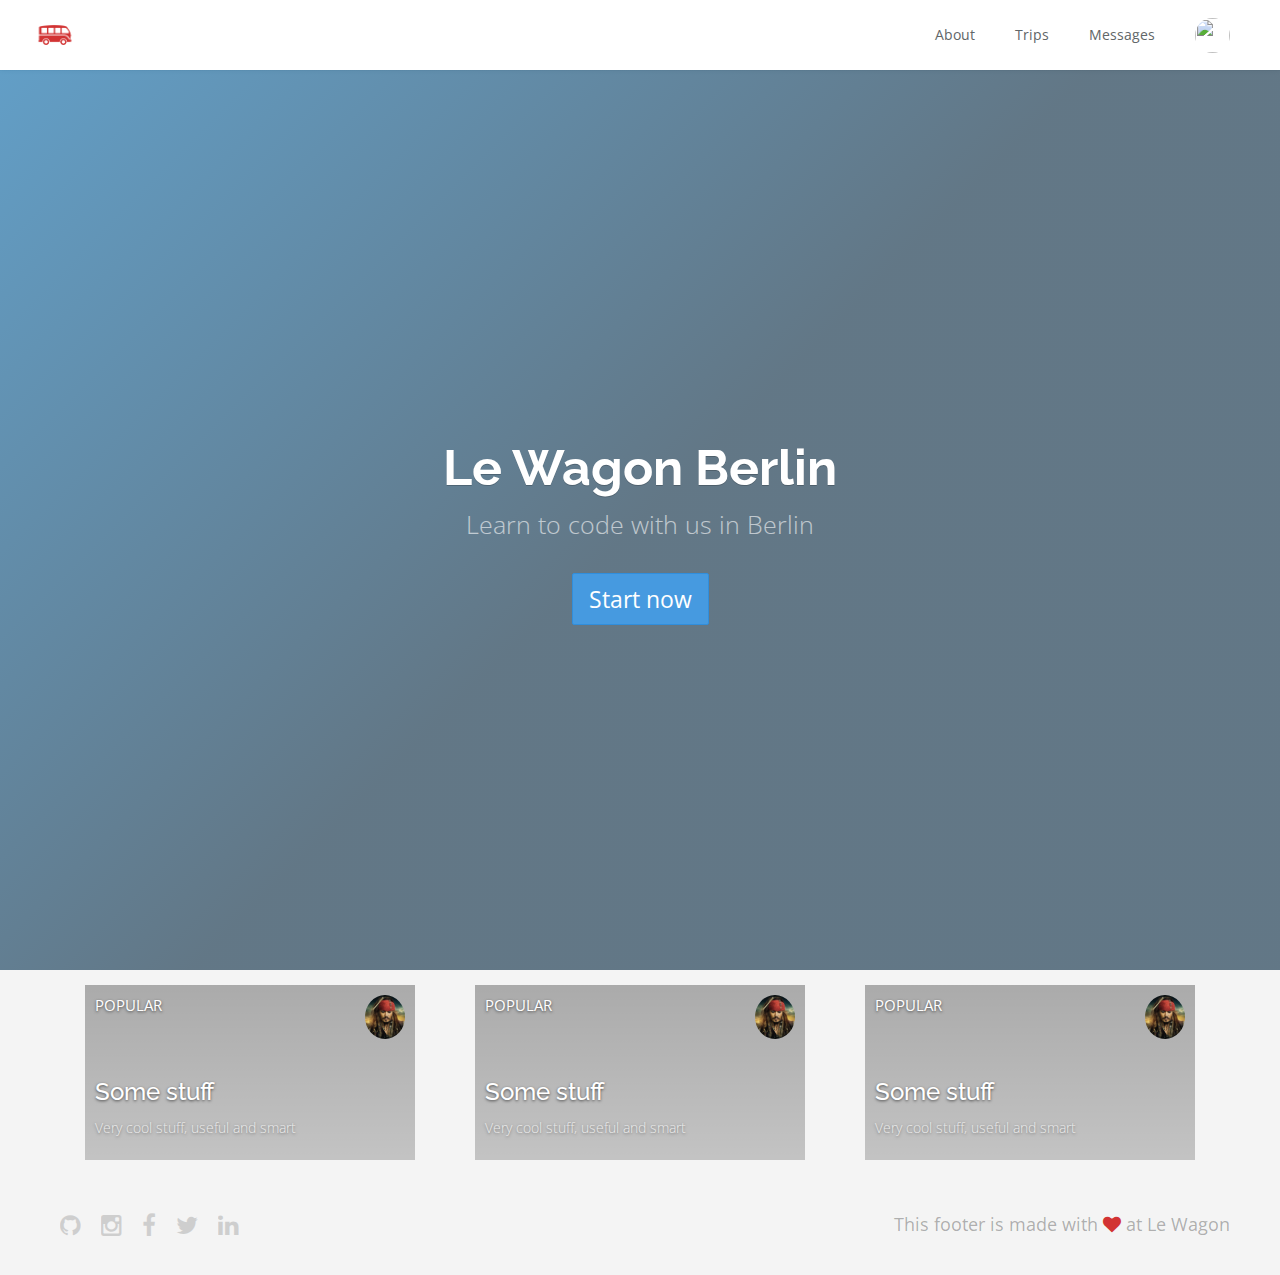
==== commit 4e06579f: "Automated commit at 2017-07-31 10:26:48 UTC by middleman-deploy 2.0.0-alpha" ====
--- a/index.html
+++ b/index.html
@@ -7,20 +7,106 @@
           content="width=device-width, initial-scale=1, shrink-to-fit=no">
     <!-- Use the title from a page's frontmatter if it has one -->
     <title>Le Wagon - Middleman</title>
-    <link href="stylesheets/application-3c48b980.css" rel="stylesheet" />
+    <link href="stylesheets/application-a66b2e75.css" rel="stylesheet" />
     <script src="javascripts/application-93de88c9.js"></script>
     <link href="images/favicon-f15af148.png" rel="icon" type="image/png" />
   </head>
   <body>
-    <div id="home">
-  <div class="home-content">
-    <img src="images/logo-acc9c0ec.png" width="200" alt="Logo" />
-    <p>
-      Middleman is now running!
-    </p>
-    <p class="about">
-      <a href="about.html">More about this template</a>
-    </p>
+    <div class="navbar-wagon">
+  <!-- Logo -->
+  <a href="/" class="navbar-wagon-brand">
+    <img src="images/logo-acc9c0ec.png" alt="logo">
+  </a>
+
+  <!-- Right Navigation -->
+  <div class="navbar-wagon-right hidden-xs hidden-sm">
+
+    <a href="/about.html" class="navbar-wagon-item navbar-wagon-link">About</a>
+    <a href="" class="navbar-wagon-item navbar-wagon-link">Trips</a>
+    <a href="" class="navbar-wagon-item navbar-wagon-link">Messages</a>
+
+    <!-- Profile picture with dropdown list -->
+    <div class="navbar-wagon-item">
+      <div class="dropdown">
+        <img src="http://kitt.lewagon.com/placeholder/users/ssaunier" class="avatar dropdown-toggle" id="navbar-wagon-menu" data-toggle="dropdown">
+        <ul class="dropdown-menu dropdown-menu-right navbar-wagon-dropdown-menu">
+          <li><a href="#">Profile</a></li>
+          <li><a href="#">Dashboard</a></li>
+          <li><a href="#">Log Out</a></li>
+        </ul>
+      </div>
+    </div>
+  </div>
+
+  <!-- Dropdown appearing on mobile only -->
+  <div class="navbar-wagon-item hidden-md hidden-lg">
+    <div class="dropdown">
+      <i class="fa fa-bars dropdown-toggle" data-toggle="dropdown"></i>
+      <ul class="dropdown-menu dropdown-menu-right navbar-wagon-dropdown-menu">
+        <li><a href="about.html">About</a></li>
+        <li><a href="#">Trips</a></li>
+        <li><a href="#">Messagese</a></li>
+      </ul>
+    </div>
+  </div>
+</div>
+
+    <div class="banner" style="background-image: linear-gradient(-225deg, rgba(0,101,168,0.6) 0%, rgba(0,36,61,0.6) 50%), url('http://kitt.lewagon.com/placeholder/cities/berlin');">
+  <div class="banner-content">
+    <h1>Le Wagon Berlin</h1>
+    <p>Learn to code with us in Berlin</p>
+    <a class="btn btn-primary btn-lg">Start now</a>
+  </div>
+</div>
+
+<div class="container">
+  <div class="row">
+    <div class="col-xs-12 col-sm-6 col-md-4">
+      <div class="card" style="background-image: linear-gradient(rgba(0,0,0,0.3), rgba(0,0,0,0.2)), url('http://kitt.lewagon.com/placeholder/cities/paris');">
+        <div class="card-category">Popular</div>
+        <div class="card-description">
+          <h2>Some stuff</h2>
+          <p>Very cool stuff, useful and smart</p>
+        </div>
+        <img class="card-user" src="images/jack-2ac72746.jpeg">
+        <a class="card-link" href="#" ></a>
+      </div>
+    </div>
+    <div class="col-xs-12 col-sm-6 col-md-4">
+      <div class="card" style="background-image: linear-gradient(rgba(0,0,0,0.3), rgba(0,0,0,0.2)), url('http://kitt.lewagon.com/placeholder/cities/rio');">
+        <div class="card-category">Popular</div>
+        <div class="card-description">
+          <h2>Some stuff</h2>
+          <p>Very cool stuff, useful and smart</p>
+        </div>
+        <img class="card-user" src="images/jack-2ac72746.jpeg">
+        <a class="card-link" href="#" ></a>
+      </div>
+    </div>
+    <div class="col-xs-12 col-sm-6 col-md-4">
+      <div class="card" style="background-image: linear-gradient(rgba(0,0,0,0.3), rgba(0,0,0,0.2)), url('http://kitt.lewagon.com/placeholder/cities/amsterdam');">
+        <div class="card-category">Popular</div>
+        <div class="card-description">
+          <h2>Some stuff</h2>
+          <p>Very cool stuff, useful and smart</p>
+        </div>
+        <img class="card-user" src="images/jack-2ac72746.jpeg">
+        <a class="card-link" href="#" ></a>
+      </div>
+    </div>
+  </div>
+</div>
+
+    <div class="footer">
+  <div class="footer-links">
+    <a href="#"><i class="fa fa-github"></i></a>
+    <a href="#"><i class="fa fa-instagram"></i></a>
+    <a href="#"><i class="fa fa-facebook"></i></a>
+    <a href="#"><i class="fa fa-twitter"></i></a>
+    <a href="#"><i class="fa fa-linkedin"></i></a>
+  </div>
+  <div class="footer-copyright">
+    This footer is made with <i class="fa fa-heart"></i> at Le Wagon
   </div>
 </div>
 
--- a/stylesheets/application-a66b2e75.css
+++ b/stylesheets/application-a66b2e75.css
@@ -0,0 +1,8 @@
+@import url("https://fonts.googleapis.com/css?family=Open+Sans:400,300,700|Raleway:400,100,300,700,500");/*!
+ * Bootstrap v3.3.7 (http://getbootstrap.com)
+ * Copyright 2011-2016 Twitter, Inc.
+ * Licensed under MIT (https://github.com/twbs/bootstrap/blob/master/LICENSE)
+ *//*! normalize.css v3.0.3 | MIT License | github.com/necolas/normalize.css */html{font-family:sans-serif;-ms-text-size-adjust:100%;-webkit-text-size-adjust:100%}body{margin:0}article,aside,details,figcaption,figure,footer,header,hgroup,main,menu,nav,section,summary{display:block}audio,canvas,progress,video{display:inline-block;vertical-align:baseline}audio:not([controls]){display:none;height:0}[hidden],template{display:none}a{background-color:transparent}a:active,a:hover{outline:0}abbr[title]{border-bottom:1px dotted}b,strong{font-weight:bold}dfn{font-style:italic}h1{font-size:2em;margin:0.67em 0}mark{background:#ff0;color:#000}small{font-size:80%}sub,sup{font-size:75%;line-height:0;position:relative;vertical-align:baseline}sup{top:-0.5em}sub{bottom:-0.25em}img{border:0}svg:not(:root){overflow:hidden}figure{margin:1em 40px}hr{-webkit-box-sizing:content-box;box-sizing:content-box;height:0}pre{overflow:auto}code,kbd,pre,samp{font-family:monospace, monospace;font-size:1em}button,input,optgroup,select,textarea{color:inherit;font:inherit;margin:0}button{overflow:visible}button,select{text-transform:none}button,html input[type="button"],input[type="reset"],input[type="submit"]{-webkit-appearance:button;cursor:pointer}button[disabled],html input[disabled]{cursor:default}button::-moz-focus-inner,input::-moz-focus-inner{border:0;padding:0}input{line-height:normal}input[type="checkbox"],input[type="radio"]{-webkit-box-sizing:border-box;box-sizing:border-box;padding:0}input[type="number"]::-webkit-inner-spin-button,input[type="number"]::-webkit-outer-spin-button{height:auto}input[type="search"]{-webkit-appearance:textfield;-webkit-box-sizing:content-box;box-sizing:content-box}input[type="search"]::-webkit-search-cancel-button,input[type="search"]::-webkit-search-decoration{-webkit-appearance:none}fieldset{border:1px solid #c0c0c0;margin:0 2px;padding:0.35em 0.625em 0.75em}legend{border:0;padding:0}textarea{overflow:auto}optgroup{font-weight:bold}table{border-collapse:collapse;border-spacing:0}td,th{padding:0}/*! Source: https://github.com/h5bp/html5-boilerplate/blob/master/src/css/main.css */@media print{*,*:before,*:after{background:transparent !important;color:#000 !important;-webkit-box-shadow:none !important;box-shadow:none !important;text-shadow:none !important}a,a:visited{text-decoration:underline}a[href]:after{content:" (" attr(href) ")"}abbr[title]:after{content:" (" attr(title) ")"}a[href^="#"]:after,a[href^="javascript:"]:after{content:""}pre,blockquote{border:1px solid #999;page-break-inside:avoid}thead{display:table-header-group}tr,img{page-break-inside:avoid}img{max-width:100% !important}p,h2,h3{orphans:3;widows:3}h2,h3{page-break-after:avoid}.navbar{display:none}.btn>.caret,.dropup>.btn>.caret{border-top-color:#000 !important}.label{border:1px solid #000}.table{border-collapse:collapse !important}.table td,.table th{background-color:#fff !important}.table-bordered th,.table-bordered td{border:1px solid #ddd !important}}@font-face{font-family:'Glyphicons Halflings';src:url("../assets/bootstrap/glyphicons-halflings-regular-86b6f62b.eot");src:url("../assets/bootstrap/glyphicons-halflings-regular-86b6f62b.eot?#iefix") format("embedded-opentype"),url("../assets/bootstrap/glyphicons-halflings-regular-ca35b697.woff2") format("woff2"),url("../assets/bootstrap/glyphicons-halflings-regular-278e49a8.woff") format("woff"),url("../assets/bootstrap/glyphicons-halflings-regular-44bc1850.ttf") format("truetype"),url("../assets/bootstrap/glyphicons-halflings-regular-de51a849.svg#glyphicons_halflingsregular") format("svg")}.glyphicon{position:relative;top:1px;display:inline-block;font-family:'Glyphicons Halflings';font-style:normal;font-weight:normal;line-height:1;-webkit-font-smoothing:antialiased;-moz-osx-font-smoothing:grayscale}.glyphicon-asterisk:before{content:"\002a"}.glyphicon-plus:before{content:"\002b"}.glyphicon-euro:before,.glyphicon-eur:before{content:"\20ac"}.glyphicon-minus:before{content:"\2212"}.glyphicon-cloud:before{content:"\2601"}.glyphicon-envelope:before{content:"\2709"}.glyphicon-pencil:before{content:"\270f"}.glyphicon-glass:before{content:"\e001"}.glyphicon-music:before{content:"\e002"}.glyphicon-search:before{content:"\e003"}.glyphicon-heart:before{content:"\e005"}.glyphicon-star:before{content:"\e006"}.glyphicon-star-empty:before{content:"\e007"}.glyphicon-user:before{content:"\e008"}.glyphicon-film:before{content:"\e009"}.glyphicon-th-large:before{content:"\e010"}.glyphicon-th:before{content:"\e011"}.glyphicon-th-list:before{content:"\e012"}.glyphicon-ok:before{content:"\e013"}.glyphicon-remove:before{content:"\e014"}.glyphicon-zoom-in:before{content:"\e015"}.glyphicon-zoom-out:before{content:"\e016"}.glyphicon-off:before{content:"\e017"}.glyphicon-signal:before{content:"\e018"}.glyphicon-cog:before{content:"\e019"}.glyphicon-trash:before{content:"\e020"}.glyphicon-home:before{content:"\e021"}.glyphicon-file:before{content:"\e022"}.glyphicon-time:before{content:"\e023"}.glyphicon-road:before{content:"\e024"}.glyphicon-download-alt:before{content:"\e025"}.glyphicon-download:before{content:"\e026"}.glyphicon-upload:before{content:"\e027"}.glyphicon-inbox:before{content:"\e028"}.glyphicon-play-circle:before{content:"\e029"}.glyphicon-repeat:before{content:"\e030"}.glyphicon-refresh:before{content:"\e031"}.glyphicon-list-alt:before{content:"\e032"}.glyphicon-lock:before{content:"\e033"}.glyphicon-flag:before{content:"\e034"}.glyphicon-headphones:before{content:"\e035"}.glyphicon-volume-off:before{content:"\e036"}.glyphicon-volume-down:before{content:"\e037"}.glyphicon-volume-up:before{content:"\e038"}.glyphicon-qrcode:before{content:"\e039"}.glyphicon-barcode:before{content:"\e040"}.glyphicon-tag:before{content:"\e041"}.glyphicon-tags:before{content:"\e042"}.glyphicon-book:before{content:"\e043"}.glyphicon-bookmark:before{content:"\e044"}.glyphicon-print:before{content:"\e045"}.glyphicon-camera:before{content:"\e046"}.glyphicon-font:before{content:"\e047"}.glyphicon-bold:before{content:"\e048"}.glyphicon-italic:before{content:"\e049"}.glyphicon-text-height:before{content:"\e050"}.glyphicon-text-width:before{content:"\e051"}.glyphicon-align-left:before{content:"\e052"}.glyphicon-align-center:before{content:"\e053"}.glyphicon-align-right:before{content:"\e054"}.glyphicon-align-justify:before{content:"\e055"}.glyphicon-list:before{content:"\e056"}.glyphicon-indent-left:before{content:"\e057"}.glyphicon-indent-right:before{content:"\e058"}.glyphicon-facetime-video:before{content:"\e059"}.glyphicon-picture:before{content:"\e060"}.glyphicon-map-marker:before{content:"\e062"}.glyphicon-adjust:before{content:"\e063"}.glyphicon-tint:before{content:"\e064"}.glyphicon-edit:before{content:"\e065"}.glyphicon-share:before{content:"\e066"}.glyphicon-check:before{content:"\e067"}.glyphicon-move:before{content:"\e068"}.glyphicon-step-backward:before{content:"\e069"}.glyphicon-fast-backward:before{content:"\e070"}.glyphicon-backward:before{content:"\e071"}.glyphicon-play:before{content:"\e072"}.glyphicon-pause:before{content:"\e073"}.glyphicon-stop:before{content:"\e074"}.glyphicon-forward:before{content:"\e075"}.glyphicon-fast-forward:before{content:"\e076"}.glyphicon-step-forward:before{content:"\e077"}.glyphicon-eject:before{content:"\e078"}.glyphicon-chevron-left:before{content:"\e079"}.glyphicon-chevron-right:before{content:"\e080"}.glyphicon-plus-sign:before{content:"\e081"}.glyphicon-minus-sign:before{content:"\e082"}.glyphicon-remove-sign:before{content:"\e083"}.glyphicon-ok-sign:before{content:"\e084"}.glyphicon-question-sign:before{content:"\e085"}.glyphicon-info-sign:before{content:"\e086"}.glyphicon-screenshot:before{content:"\e087"}.glyphicon-remove-circle:before{content:"\e088"}.glyphicon-ok-circle:before{content:"\e089"}.glyphicon-ban-circle:before{content:"\e090"}.glyphicon-arrow-left:before{content:"\e091"}.glyphicon-arrow-right:before{content:"\e092"}.glyphicon-arrow-up:before{content:"\e093"}.glyphicon-arrow-down:before{content:"\e094"}.glyphicon-share-alt:before{content:"\e095"}.glyphicon-resize-full:before{content:"\e096"}.glyphicon-resize-small:before{content:"\e097"}.glyphicon-exclamation-sign:before{content:"\e101"}.glyphicon-gift:before{content:"\e102"}.glyphicon-leaf:before{content:"\e103"}.glyphicon-fire:before{content:"\e104"}.glyphicon-eye-open:before{content:"\e105"}.glyphicon-eye-close:before{content:"\e106"}.glyphicon-warning-sign:before{content:"\e107"}.glyphicon-plane:before{content:"\e108"}.glyphicon-calendar:before{content:"\e109"}.glyphicon-random:before{content:"\e110"}.glyphicon-comment:before{content:"\e111"}.glyphicon-magnet:before{content:"\e112"}.glyphicon-chevron-up:before{content:"\e113"}.glyphicon-chevron-down:before{content:"\e114"}.glyphicon-retweet:before{content:"\e115"}.glyphicon-shopping-cart:before{content:"\e116"}.glyphicon-folder-close:before{content:"\e117"}.glyphicon-folder-open:before{content:"\e118"}.glyphicon-resize-vertical:before{content:"\e119"}.glyphicon-resize-horizontal:before{content:"\e120"}.glyphicon-hdd:before{content:"\e121"}.glyphicon-bullhorn:before{content:"\e122"}.glyphicon-bell:before{content:"\e123"}.glyphicon-certificate:before{content:"\e124"}.glyphicon-thumbs-up:before{content:"\e125"}.glyphicon-thumbs-down:before{content:"\e126"}.glyphicon-hand-right:before{content:"\e127"}.glyphicon-hand-left:before{content:"\e128"}.glyphicon-hand-up:before{content:"\e129"}.glyphicon-hand-down:before{content:"\e130"}.glyphicon-circle-arrow-right:before{content:"\e131"}.glyphicon-circle-arrow-left:before{content:"\e132"}.glyphicon-circle-arrow-up:before{content:"\e133"}.glyphicon-circle-arrow-down:before{content:"\e134"}.glyphicon-globe:before{content:"\e135"}.glyphicon-wrench:before{content:"\e136"}.glyphicon-tasks:before{content:"\e137"}.glyphicon-filter:before{content:"\e138"}.glyphicon-briefcase:before{content:"\e139"}.glyphicon-fullscreen:before{content:"\e140"}.glyphicon-dashboard:before{content:"\e141"}.glyphicon-paperclip:before{content:"\e142"}.glyphicon-heart-empty:before{content:"\e143"}.glyphicon-link:before{content:"\e144"}.glyphicon-phone:before{content:"\e145"}.glyphicon-pushpin:before{content:"\e146"}.glyphicon-usd:before{content:"\e148"}.glyphicon-gbp:before{content:"\e149"}.glyphicon-sort:before{content:"\e150"}.glyphicon-sort-by-alphabet:before{content:"\e151"}.glyphicon-sort-by-alphabet-alt:before{content:"\e152"}.glyphicon-sort-by-order:before{content:"\e153"}.glyphicon-sort-by-order-alt:before{content:"\e154"}.glyphicon-sort-by-attributes:before{content:"\e155"}.glyphicon-sort-by-attributes-alt:before{content:"\e156"}.glyphicon-unchecked:before{content:"\e157"}.glyphicon-expand:before{content:"\e158"}.glyphicon-collapse-down:before{content:"\e159"}.glyphicon-collapse-up:before{content:"\e160"}.glyphicon-log-in:before{content:"\e161"}.glyphicon-flash:before{content:"\e162"}.glyphicon-log-out:before{content:"\e163"}.glyphicon-new-window:before{content:"\e164"}.glyphicon-record:before{content:"\e165"}.glyphicon-save:before{content:"\e166"}.glyphicon-open:before{content:"\e167"}.glyphicon-saved:before{content:"\e168"}.glyphicon-import:before{content:"\e169"}.glyphicon-export:before{content:"\e170"}.glyphicon-send:before{content:"\e171"}.glyphicon-floppy-disk:before{content:"\e172"}.glyphicon-floppy-saved:before{content:"\e173"}.glyphicon-floppy-remove:before{content:"\e174"}.glyphicon-floppy-save:before{content:"\e175"}.glyphicon-floppy-open:before{content:"\e176"}.glyphicon-credit-card:before{content:"\e177"}.glyphicon-transfer:before{content:"\e178"}.glyphicon-cutlery:before{content:"\e179"}.glyphicon-header:before{content:"\e180"}.glyphicon-compressed:before{content:"\e181"}.glyphicon-earphone:before{content:"\e182"}.glyphicon-phone-alt:before{content:"\e183"}.glyphicon-tower:before{content:"\e184"}.glyphicon-stats:before{content:"\e185"}.glyphicon-sd-video:before{content:"\e186"}.glyphicon-hd-video:before{content:"\e187"}.glyphicon-subtitles:before{content:"\e188"}.glyphicon-sound-stereo:before{content:"\e189"}.glyphicon-sound-dolby:before{content:"\e190"}.glyphicon-sound-5-1:before{content:"\e191"}.glyphicon-sound-6-1:before{content:"\e192"}.glyphicon-sound-7-1:before{content:"\e193"}.glyphicon-copyright-mark:before{content:"\e194"}.glyphicon-registration-mark:before{content:"\e195"}.glyphicon-cloud-download:before{content:"\e197"}.glyphicon-cloud-upload:before{content:"\e198"}.glyphicon-tree-conifer:before{content:"\e199"}.glyphicon-tree-deciduous:before{content:"\e200"}.glyphicon-cd:before{content:"\e201"}.glyphicon-save-file:before{content:"\e202"}.glyphicon-open-file:before{content:"\e203"}.glyphicon-level-up:before{content:"\e204"}.glyphicon-copy:before{content:"\e205"}.glyphicon-paste:before{content:"\e206"}.glyphicon-alert:before{content:"\e209"}.glyphicon-equalizer:before{content:"\e210"}.glyphicon-king:before{content:"\e211"}.glyphicon-queen:before{content:"\e212"}.glyphicon-pawn:before{content:"\e213"}.glyphicon-bishop:before{content:"\e214"}.glyphicon-knight:before{content:"\e215"}.glyphicon-baby-formula:before{content:"\e216"}.glyphicon-tent:before{content:"\26fa"}.glyphicon-blackboard:before{content:"\e218"}.glyphicon-bed:before{content:"\e219"}.glyphicon-apple:before{content:"\f8ff"}.glyphicon-erase:before{content:"\e221"}.glyphicon-hourglass:before{content:"\231b"}.glyphicon-lamp:before{content:"\e223"}.glyphicon-duplicate:before{content:"\e224"}.glyphicon-piggy-bank:before{content:"\e225"}.glyphicon-scissors:before{content:"\e226"}.glyphicon-bitcoin:before{content:"\e227"}.glyphicon-btc:before{content:"\e227"}.glyphicon-xbt:before{content:"\e227"}.glyphicon-yen:before{content:"\00a5"}.glyphicon-jpy:before{content:"\00a5"}.glyphicon-ruble:before{content:"\20bd"}.glyphicon-rub:before{content:"\20bd"}.glyphicon-scale:before{content:"\e230"}.glyphicon-ice-lolly:before{content:"\e231"}.glyphicon-ice-lolly-tasted:before{content:"\e232"}.glyphicon-education:before{content:"\e233"}.glyphicon-option-horizontal:before{content:"\e234"}.glyphicon-option-vertical:before{content:"\e235"}.glyphicon-menu-hamburger:before{content:"\e236"}.glyphicon-modal-window:before{content:"\e237"}.glyphicon-oil:before{content:"\e238"}.glyphicon-grain:before{content:"\e239"}.glyphicon-sunglasses:before{content:"\e240"}.glyphicon-text-size:before{content:"\e241"}.glyphicon-text-color:before{content:"\e242"}.glyphicon-text-background:before{content:"\e243"}.glyphicon-object-align-top:before{content:"\e244"}.glyphicon-object-align-bottom:before{content:"\e245"}.glyphicon-object-align-horizontal:before{content:"\e246"}.glyphicon-object-align-left:before{content:"\e247"}.glyphicon-object-align-vertical:before{content:"\e248"}.glyphicon-object-align-right:before{content:"\e249"}.glyphicon-triangle-right:before{content:"\e250"}.glyphicon-triangle-left:before{content:"\e251"}.glyphicon-triangle-bottom:before{content:"\e252"}.glyphicon-triangle-top:before{content:"\e253"}.glyphicon-console:before{content:"\e254"}.glyphicon-superscript:before{content:"\e255"}.glyphicon-subscript:before{content:"\e256"}.glyphicon-menu-left:before{content:"\e257"}.glyphicon-menu-right:before{content:"\e258"}.glyphicon-menu-down:before{content:"\e259"}.glyphicon-menu-up:before{content:"\e260"}*{-webkit-box-sizing:border-box;box-sizing:border-box}*:before,*:after{-webkit-box-sizing:border-box;box-sizing:border-box}html{font-size:10px;-webkit-tap-highlight-color:transparent}body{font-family:"Open Sans", "Helvetica", "sans-serif";font-size:18px;line-height:1.42857143;color:#333333;background-color:#F4F4F4}input,button,select,textarea{font-family:inherit;font-size:inherit;line-height:inherit}a{color:#469AE0;text-decoration:none}a:hover,a:focus{color:#1f74ba;text-decoration:underline}a:focus{outline:5px auto -webkit-focus-ring-color;outline-offset:-2px}figure{margin:0}img{vertical-align:middle}.img-responsive{display:block;max-width:100%;height:auto}.img-rounded{border-radius:2px}.img-thumbnail{padding:4px;line-height:1.42857143;background-color:#F4F4F4;border:1px solid #ddd;border-radius:2px;-webkit-transition:all 0.2s ease-in-out;transition:all 0.2s ease-in-out;display:inline-block;max-width:100%;height:auto}.img-circle{border-radius:50%}hr{margin-top:25px;margin-bottom:25px;border:0;border-top:1px solid #eeeeee}.sr-only{position:absolute;width:1px;height:1px;margin:-1px;padding:0;overflow:hidden;clip:rect(0, 0, 0, 0);border:0}.sr-only-focusable:active,.sr-only-focusable:focus{position:static;width:auto;height:auto;margin:0;overflow:visible;clip:auto}[role="button"]{cursor:pointer}h1,h2,h3,h4,h5,h6,.h1,.h2,.h3,.h4,.h5,.h6{font-family:"Raleway", "Helvetica", "sans-serif";font-weight:500;line-height:1.1;color:inherit}h1 small,h1 .small,h2 small,h2 .small,h3 small,h3 .small,h4 small,h4 .small,h5 small,h5 .small,h6 small,h6 .small,.h1 small,.h1 .small,.h2 small,.h2 .small,.h3 small,.h3 .small,.h4 small,.h4 .small,.h5 small,.h5 .small,.h6 small,.h6 .small{font-weight:normal;line-height:1;color:#777777}h1,.h1,h2,.h2,h3,.h3{margin-top:25px;margin-bottom:12.5px}h1 small,h1 .small,.h1 small,.h1 .small,h2 small,h2 .small,.h2 small,.h2 .small,h3 small,h3 .small,.h3 small,.h3 .small{font-size:65%}h4,.h4,h5,.h5,h6,.h6{margin-top:12.5px;margin-bottom:12.5px}h4 small,h4 .small,.h4 small,.h4 .small,h5 small,h5 .small,.h5 small,.h5 .small,h6 small,h6 .small,.h6 small,.h6 .small{font-size:75%}h1,.h1{font-size:46px}h2,.h2{font-size:38px}h3,.h3{font-size:31px}h4,.h4{font-size:23px}h5,.h5{font-size:18px}h6,.h6{font-size:16px}p{margin:0 0 12.5px}.lead{margin-bottom:25px;font-size:20px;font-weight:300;line-height:1.4}@media (min-width: 768px){.lead{font-size:27px}}small,.small{font-size:88%}mark,.mark{background-color:#fcf8e3;padding:.2em}.text-left{text-align:left}.text-right{text-align:right}.text-center{text-align:center}.text-justify{text-align:justify}.text-nowrap{white-space:nowrap}.text-lowercase{text-transform:lowercase}.text-uppercase,.initialism{text-transform:uppercase}.text-capitalize{text-transform:capitalize}.text-muted{color:#777777}.text-primary{color:#469AE0}a.text-primary:hover,a.text-primary:focus{color:#2381d0}.text-success{color:#3c763d}a.text-success:hover,a.text-success:focus{color:#2b542c}.text-info{color:#31708f}a.text-info:hover,a.text-info:focus{color:#245269}.text-warning{color:#8a6d3b}a.text-warning:hover,a.text-warning:focus{color:#66512c}.text-danger{color:#a94442}a.text-danger:hover,a.text-danger:focus{color:#843534}.bg-primary{color:#fff}.bg-primary{background-color:#469AE0}a.bg-primary:hover,a.bg-primary:focus{background-color:#2381d0}.bg-success{background-color:#dff0d8}a.bg-success:hover,a.bg-success:focus{background-color:#c1e2b3}.bg-info{background-color:#d9edf7}a.bg-info:hover,a.bg-info:focus{background-color:#afd9ee}.bg-warning{background-color:#fcf8e3}a.bg-warning:hover,a.bg-warning:focus{background-color:#f7ecb5}.bg-danger{background-color:#f2dede}a.bg-danger:hover,a.bg-danger:focus{background-color:#e4b9b9}.page-header{padding-bottom:11.5px;margin:50px 0 25px;border-bottom:1px solid #eeeeee}ul,ol{margin-top:0;margin-bottom:12.5px}ul ul,ul ol,ol ul,ol ol{margin-bottom:0}.list-unstyled{padding-left:0;list-style:none}.list-inline{padding-left:0;list-style:none;margin-left:-5px}.list-inline>li{display:inline-block;padding-left:5px;padding-right:5px}dl{margin-top:0;margin-bottom:25px}dt,dd{line-height:1.42857143}dt{font-weight:bold}dd{margin-left:0}.dl-horizontal dd:before,.dl-horizontal dd:after{content:" ";display:table}.dl-horizontal dd:after{clear:both}@media (min-width: 768px){.dl-horizontal dt{float:left;width:160px;clear:left;text-align:right;overflow:hidden;text-overflow:ellipsis;white-space:nowrap}.dl-horizontal dd{margin-left:180px}}abbr[title],abbr[data-original-title]{cursor:help;border-bottom:1px dotted #777777}.initialism{font-size:90%}blockquote{padding:12.5px 25px;margin:0 0 25px;font-size:22.5px;border-left:5px solid #eeeeee}blockquote p:last-child,blockquote ul:last-child,blockquote ol:last-child{margin-bottom:0}blockquote footer,blockquote small,blockquote .small{display:block;font-size:80%;line-height:1.42857143;color:#777777}blockquote footer:before,blockquote small:before,blockquote .small:before{content:'\2014 \00A0'}.blockquote-reverse,blockquote.pull-right{padding-right:15px;padding-left:0;border-right:5px solid #eeeeee;border-left:0;text-align:right}.blockquote-reverse footer:before,.blockquote-reverse small:before,.blockquote-reverse .small:before,blockquote.pull-right footer:before,blockquote.pull-right small:before,blockquote.pull-right .small:before{content:''}.blockquote-reverse footer:after,.blockquote-reverse small:after,.blockquote-reverse .small:after,blockquote.pull-right footer:after,blockquote.pull-right small:after,blockquote.pull-right .small:after{content:'\00A0 \2014'}address{margin-bottom:25px;font-style:normal;line-height:1.42857143}code,kbd,pre,samp{font-family:Menlo, Monaco, Consolas, "Courier New", monospace}code{padding:2px 4px;font-size:90%;color:#c7254e;background-color:#f9f2f4;border-radius:2px}kbd{padding:2px 4px;font-size:90%;color:#fff;background-color:#333;border-radius:2px;-webkit-box-shadow:inset 0 -1px 0 rgba(0,0,0,0.25);box-shadow:inset 0 -1px 0 rgba(0,0,0,0.25)}kbd kbd{padding:0;font-size:100%;font-weight:bold;-webkit-box-shadow:none;box-shadow:none}pre{display:block;padding:12px;margin:0 0 12.5px;font-size:17px;line-height:1.42857143;word-break:break-all;word-wrap:break-word;color:#333333;background-color:#f5f5f5;border:1px solid #ccc;border-radius:2px}pre code{padding:0;font-size:inherit;color:inherit;white-space:pre-wrap;background-color:transparent;border-radius:0}.pre-scrollable{max-height:340px;overflow-y:scroll}.container{margin-right:auto;margin-left:auto;padding-left:15px;padding-right:15px}.container:before,.container:after{content:" ";display:table}.container:after{clear:both}@media (min-width: 768px){.container{width:750px}}@media (min-width: 992px){.container{width:970px}}@media (min-width: 1200px){.container{width:1170px}}.container-fluid{margin-right:auto;margin-left:auto;padding-left:15px;padding-right:15px}.container-fluid:before,.container-fluid:after{content:" ";display:table}.container-fluid:after{clear:both}.row{margin-left:-15px;margin-right:-15px}.row:before,.row:after{content:" ";display:table}.row:after{clear:both}.col-xs-1,.col-sm-1,.col-md-1,.col-lg-1,.col-xs-2,.col-sm-2,.col-md-2,.col-lg-2,.col-xs-3,.col-sm-3,.col-md-3,.col-lg-3,.col-xs-4,.col-sm-4,.col-md-4,.col-lg-4,.col-xs-5,.col-sm-5,.col-md-5,.col-lg-5,.col-xs-6,.col-sm-6,.col-md-6,.col-lg-6,.col-xs-7,.col-sm-7,.col-md-7,.col-lg-7,.col-xs-8,.col-sm-8,.col-md-8,.col-lg-8,.col-xs-9,.col-sm-9,.col-md-9,.col-lg-9,.col-xs-10,.col-sm-10,.col-md-10,.col-lg-10,.col-xs-11,.col-sm-11,.col-md-11,.col-lg-11,.col-xs-12,.col-sm-12,.col-md-12,.col-lg-12{position:relative;min-height:1px;padding-left:15px;padding-right:15px}.col-xs-1,.col-xs-2,.col-xs-3,.col-xs-4,.col-xs-5,.col-xs-6,.col-xs-7,.col-xs-8,.col-xs-9,.col-xs-10,.col-xs-11,.col-xs-12{float:left}.col-xs-1{width:8.33333333%}.col-xs-2{width:16.66666667%}.col-xs-3{width:25%}.col-xs-4{width:33.33333333%}.col-xs-5{width:41.66666667%}.col-xs-6{width:50%}.col-xs-7{width:58.33333333%}.col-xs-8{width:66.66666667%}.col-xs-9{width:75%}.col-xs-10{width:83.33333333%}.col-xs-11{width:91.66666667%}.col-xs-12{width:100%}.col-xs-pull-0{right:auto}.col-xs-pull-1{right:8.33333333%}.col-xs-pull-2{right:16.66666667%}.col-xs-pull-3{right:25%}.col-xs-pull-4{right:33.33333333%}.col-xs-pull-5{right:41.66666667%}.col-xs-pull-6{right:50%}.col-xs-pull-7{right:58.33333333%}.col-xs-pull-8{right:66.66666667%}.col-xs-pull-9{right:75%}.col-xs-pull-10{right:83.33333333%}.col-xs-pull-11{right:91.66666667%}.col-xs-pull-12{right:100%}.col-xs-push-0{left:auto}.col-xs-push-1{left:8.33333333%}.col-xs-push-2{left:16.66666667%}.col-xs-push-3{left:25%}.col-xs-push-4{left:33.33333333%}.col-xs-push-5{left:41.66666667%}.col-xs-push-6{left:50%}.col-xs-push-7{left:58.33333333%}.col-xs-push-8{left:66.66666667%}.col-xs-push-9{left:75%}.col-xs-push-10{left:83.33333333%}.col-xs-push-11{left:91.66666667%}.col-xs-push-12{left:100%}.col-xs-offset-0{margin-left:0%}.col-xs-offset-1{margin-left:8.33333333%}.col-xs-offset-2{margin-left:16.66666667%}.col-xs-offset-3{margin-left:25%}.col-xs-offset-4{margin-left:33.33333333%}.col-xs-offset-5{margin-left:41.66666667%}.col-xs-offset-6{margin-left:50%}.col-xs-offset-7{margin-left:58.33333333%}.col-xs-offset-8{margin-left:66.66666667%}.col-xs-offset-9{margin-left:75%}.col-xs-offset-10{margin-left:83.33333333%}.col-xs-offset-11{margin-left:91.66666667%}.col-xs-offset-12{margin-left:100%}@media (min-width: 768px){.col-sm-1,.col-sm-2,.col-sm-3,.col-sm-4,.col-sm-5,.col-sm-6,.col-sm-7,.col-sm-8,.col-sm-9,.col-sm-10,.col-sm-11,.col-sm-12{float:left}.col-sm-1{width:8.33333333%}.col-sm-2{width:16.66666667%}.col-sm-3{width:25%}.col-sm-4{width:33.33333333%}.col-sm-5{width:41.66666667%}.col-sm-6{width:50%}.col-sm-7{width:58.33333333%}.col-sm-8{width:66.66666667%}.col-sm-9{width:75%}.col-sm-10{width:83.33333333%}.col-sm-11{width:91.66666667%}.col-sm-12{width:100%}.col-sm-pull-0{right:auto}.col-sm-pull-1{right:8.33333333%}.col-sm-pull-2{right:16.66666667%}.col-sm-pull-3{right:25%}.col-sm-pull-4{right:33.33333333%}.col-sm-pull-5{right:41.66666667%}.col-sm-pull-6{right:50%}.col-sm-pull-7{right:58.33333333%}.col-sm-pull-8{right:66.66666667%}.col-sm-pull-9{right:75%}.col-sm-pull-10{right:83.33333333%}.col-sm-pull-11{right:91.66666667%}.col-sm-pull-12{right:100%}.col-sm-push-0{left:auto}.col-sm-push-1{left:8.33333333%}.col-sm-push-2{left:16.66666667%}.col-sm-push-3{left:25%}.col-sm-push-4{left:33.33333333%}.col-sm-push-5{left:41.66666667%}.col-sm-push-6{left:50%}.col-sm-push-7{left:58.33333333%}.col-sm-push-8{left:66.66666667%}.col-sm-push-9{left:75%}.col-sm-push-10{left:83.33333333%}.col-sm-push-11{left:91.66666667%}.col-sm-push-12{left:100%}.col-sm-offset-0{margin-left:0%}.col-sm-offset-1{margin-left:8.33333333%}.col-sm-offset-2{margin-left:16.66666667%}.col-sm-offset-3{margin-left:25%}.col-sm-offset-4{margin-left:33.33333333%}.col-sm-offset-5{margin-left:41.66666667%}.col-sm-offset-6{margin-left:50%}.col-sm-offset-7{margin-left:58.33333333%}.col-sm-offset-8{margin-left:66.66666667%}.col-sm-offset-9{margin-left:75%}.col-sm-offset-10{margin-left:83.33333333%}.col-sm-offset-11{margin-left:91.66666667%}.col-sm-offset-12{margin-left:100%}}@media (min-width: 992px){.col-md-1,.col-md-2,.col-md-3,.col-md-4,.col-md-5,.col-md-6,.col-md-7,.col-md-8,.col-md-9,.col-md-10,.col-md-11,.col-md-12{float:left}.col-md-1{width:8.33333333%}.col-md-2{width:16.66666667%}.col-md-3{width:25%}.col-md-4{width:33.33333333%}.col-md-5{width:41.66666667%}.col-md-6{width:50%}.col-md-7{width:58.33333333%}.col-md-8{width:66.66666667%}.col-md-9{width:75%}.col-md-10{width:83.33333333%}.col-md-11{width:91.66666667%}.col-md-12{width:100%}.col-md-pull-0{right:auto}.col-md-pull-1{right:8.33333333%}.col-md-pull-2{right:16.66666667%}.col-md-pull-3{right:25%}.col-md-pull-4{right:33.33333333%}.col-md-pull-5{right:41.66666667%}.col-md-pull-6{right:50%}.col-md-pull-7{right:58.33333333%}.col-md-pull-8{right:66.66666667%}.col-md-pull-9{right:75%}.col-md-pull-10{right:83.33333333%}.col-md-pull-11{right:91.66666667%}.col-md-pull-12{right:100%}.col-md-push-0{left:auto}.col-md-push-1{left:8.33333333%}.col-md-push-2{left:16.66666667%}.col-md-push-3{left:25%}.col-md-push-4{left:33.33333333%}.col-md-push-5{left:41.66666667%}.col-md-push-6{left:50%}.col-md-push-7{left:58.33333333%}.col-md-push-8{left:66.66666667%}.col-md-push-9{left:75%}.col-md-push-10{left:83.33333333%}.col-md-push-11{left:91.66666667%}.col-md-push-12{left:100%}.col-md-offset-0{margin-left:0%}.col-md-offset-1{margin-left:8.33333333%}.col-md-offset-2{margin-left:16.66666667%}.col-md-offset-3{margin-left:25%}.col-md-offset-4{margin-left:33.33333333%}.col-md-offset-5{margin-left:41.66666667%}.col-md-offset-6{margin-left:50%}.col-md-offset-7{margin-left:58.33333333%}.col-md-offset-8{margin-left:66.66666667%}.col-md-offset-9{margin-left:75%}.col-md-offset-10{margin-left:83.33333333%}.col-md-offset-11{margin-left:91.66666667%}.col-md-offset-12{margin-left:100%}}@media (min-width: 1200px){.col-lg-1,.col-lg-2,.col-lg-3,.col-lg-4,.col-lg-5,.col-lg-6,.col-lg-7,.col-lg-8,.col-lg-9,.col-lg-10,.col-lg-11,.col-lg-12{float:left}.col-lg-1{width:8.33333333%}.col-lg-2{width:16.66666667%}.col-lg-3{width:25%}.col-lg-4{width:33.33333333%}.col-lg-5{width:41.66666667%}.col-lg-6{width:50%}.col-lg-7{width:58.33333333%}.col-lg-8{width:66.66666667%}.col-lg-9{width:75%}.col-lg-10{width:83.33333333%}.col-lg-11{width:91.66666667%}.col-lg-12{width:100%}.col-lg-pull-0{right:auto}.col-lg-pull-1{right:8.33333333%}.col-lg-pull-2{right:16.66666667%}.col-lg-pull-3{right:25%}.col-lg-pull-4{right:33.33333333%}.col-lg-pull-5{right:41.66666667%}.col-lg-pull-6{right:50%}.col-lg-pull-7{right:58.33333333%}.col-lg-pull-8{right:66.66666667%}.col-lg-pull-9{right:75%}.col-lg-pull-10{right:83.33333333%}.col-lg-pull-11{right:91.66666667%}.col-lg-pull-12{right:100%}.col-lg-push-0{left:auto}.col-lg-push-1{left:8.33333333%}.col-lg-push-2{left:16.66666667%}.col-lg-push-3{left:25%}.col-lg-push-4{left:33.33333333%}.col-lg-push-5{left:41.66666667%}.col-lg-push-6{left:50%}.col-lg-push-7{left:58.33333333%}.col-lg-push-8{left:66.66666667%}.col-lg-push-9{left:75%}.col-lg-push-10{left:83.33333333%}.col-lg-push-11{left:91.66666667%}.col-lg-push-12{left:100%}.col-lg-offset-0{margin-left:0%}.col-lg-offset-1{margin-left:8.33333333%}.col-lg-offset-2{margin-left:16.66666667%}.col-lg-offset-3{margin-left:25%}.col-lg-offset-4{margin-left:33.33333333%}.col-lg-offset-5{margin-left:41.66666667%}.col-lg-offset-6{margin-left:50%}.col-lg-offset-7{margin-left:58.33333333%}.col-lg-offset-8{margin-left:66.66666667%}.col-lg-offset-9{margin-left:75%}.col-lg-offset-10{margin-left:83.33333333%}.col-lg-offset-11{margin-left:91.66666667%}.col-lg-offset-12{margin-left:100%}}table{background-color:transparent}caption{padding-top:8px;padding-bottom:8px;color:#777777;text-align:left}th{text-align:left}.table{width:100%;max-width:100%;margin-bottom:25px}.table>thead>tr>th,.table>thead>tr>td,.table>tbody>tr>th,.table>tbody>tr>td,.table>tfoot>tr>th,.table>tfoot>tr>td{padding:8px;line-height:1.42857143;vertical-align:top;border-top:1px solid #ddd}.table>thead>tr>th{vertical-align:bottom;border-bottom:2px solid #ddd}.table>caption+thead>tr:first-child>th,.table>caption+thead>tr:first-child>td,.table>colgroup+thead>tr:first-child>th,.table>colgroup+thead>tr:first-child>td,.table>thead:first-child>tr:first-child>th,.table>thead:first-child>tr:first-child>td{border-top:0}.table>tbody+tbody{border-top:2px solid #ddd}.table .table{background-color:#F4F4F4}.table-condensed>thead>tr>th,.table-condensed>thead>tr>td,.table-condensed>tbody>tr>th,.table-condensed>tbody>tr>td,.table-condensed>tfoot>tr>th,.table-condensed>tfoot>tr>td{padding:5px}.table-bordered{border:1px solid #ddd}.table-bordered>thead>tr>th,.table-bordered>thead>tr>td,.table-bordered>tbody>tr>th,.table-bordered>tbody>tr>td,.table-bordered>tfoot>tr>th,.table-bordered>tfoot>tr>td{border:1px solid #ddd}.table-bordered>thead>tr>th,.table-bordered>thead>tr>td{border-bottom-width:2px}.table-striped>tbody>tr:nth-of-type(odd){background-color:#f9f9f9}.table-hover>tbody>tr:hover{background-color:#f5f5f5}table col[class*="col-"]{position:static;float:none;display:table-column}table td[class*="col-"],table th[class*="col-"]{position:static;float:none;display:table-cell}.table>thead>tr>td.active,.table>thead>tr>th.active,.table>thead>tr.active>td,.table>thead>tr.active>th,.table>tbody>tr>td.active,.table>tbody>tr>th.active,.table>tbody>tr.active>td,.table>tbody>tr.active>th,.table>tfoot>tr>td.active,.table>tfoot>tr>th.active,.table>tfoot>tr.active>td,.table>tfoot>tr.active>th{background-color:#f5f5f5}.table-hover>tbody>tr>td.active:hover,.table-hover>tbody>tr>th.active:hover,.table-hover>tbody>tr.active:hover>td,.table-hover>tbody>tr:hover>.active,.table-hover>tbody>tr.active:hover>th{background-color:#e8e8e8}.table>thead>tr>td.success,.table>thead>tr>th.success,.table>thead>tr.success>td,.table>thead>tr.success>th,.table>tbody>tr>td.success,.table>tbody>tr>th.success,.table>tbody>tr.success>td,.table>tbody>tr.success>th,.table>tfoot>tr>td.success,.table>tfoot>tr>th.success,.table>tfoot>tr.success>td,.table>tfoot>tr.success>th{background-color:#dff0d8}.table-hover>tbody>tr>td.success:hover,.table-hover>tbody>tr>th.success:hover,.table-hover>tbody>tr.success:hover>td,.table-hover>tbody>tr:hover>.success,.table-hover>tbody>tr.success:hover>th{background-color:#d0e9c6}.table>thead>tr>td.info,.table>thead>tr>th.info,.table>thead>tr.info>td,.table>thead>tr.info>th,.table>tbody>tr>td.info,.table>tbody>tr>th.info,.table>tbody>tr.info>td,.table>tbody>tr.info>th,.table>tfoot>tr>td.info,.table>tfoot>tr>th.info,.table>tfoot>tr.info>td,.table>tfoot>tr.info>th{background-color:#d9edf7}.table-hover>tbody>tr>td.info:hover,.table-hover>tbody>tr>th.info:hover,.table-hover>tbody>tr.info:hover>td,.table-hover>tbody>tr:hover>.info,.table-hover>tbody>tr.info:hover>th{background-color:#c4e3f3}.table>thead>tr>td.warning,.table>thead>tr>th.warning,.table>thead>tr.warning>td,.table>thead>tr.warning>th,.table>tbody>tr>td.warning,.table>tbody>tr>th.warning,.table>tbody>tr.warning>td,.table>tbody>tr.warning>th,.table>tfoot>tr>td.warning,.table>tfoot>tr>th.warning,.table>tfoot>tr.warning>td,.table>tfoot>tr.warning>th{background-color:#fcf8e3}.table-hover>tbody>tr>td.warning:hover,.table-hover>tbody>tr>th.warning:hover,.table-hover>tbody>tr.warning:hover>td,.table-hover>tbody>tr:hover>.warning,.table-hover>tbody>tr.warning:hover>th{background-color:#faf2cc}.table>thead>tr>td.danger,.table>thead>tr>th.danger,.table>thead>tr.danger>td,.table>thead>tr.danger>th,.table>tbody>tr>td.danger,.table>tbody>tr>th.danger,.table>tbody>tr.danger>td,.table>tbody>tr.danger>th,.table>tfoot>tr>td.danger,.table>tfoot>tr>th.danger,.table>tfoot>tr.danger>td,.table>tfoot>tr.danger>th{background-color:#f2dede}.table-hover>tbody>tr>td.danger:hover,.table-hover>tbody>tr>th.danger:hover,.table-hover>tbody>tr.danger:hover>td,.table-hover>tbody>tr:hover>.danger,.table-hover>tbody>tr.danger:hover>th{background-color:#ebcccc}.table-responsive{overflow-x:auto;min-height:0.01%}@media screen and (max-width: 767px){.table-responsive{width:100%;margin-bottom:18.75px;overflow-y:hidden;-ms-overflow-style:-ms-autohiding-scrollbar;border:1px solid #ddd}.table-responsive>.table{margin-bottom:0}.table-responsive>.table>thead>tr>th,.table-responsive>.table>thead>tr>td,.table-responsive>.table>tbody>tr>th,.table-responsive>.table>tbody>tr>td,.table-responsive>.table>tfoot>tr>th,.table-responsive>.table>tfoot>tr>td{white-space:nowrap}.table-responsive>.table-bordered{border:0}.table-responsive>.table-bordered>thead>tr>th:first-child,.table-responsive>.table-bordered>thead>tr>td:first-child,.table-responsive>.table-bordered>tbody>tr>th:first-child,.table-responsive>.table-bordered>tbody>tr>td:first-child,.table-responsive>.table-bordered>tfoot>tr>th:first-child,.table-responsive>.table-bordered>tfoot>tr>td:first-child{border-left:0}.table-responsive>.table-bordered>thead>tr>th:last-child,.table-responsive>.table-bordered>thead>tr>td:last-child,.table-responsive>.table-bordered>tbody>tr>th:last-child,.table-responsive>.table-bordered>tbody>tr>td:last-child,.table-responsive>.table-bordered>tfoot>tr>th:last-child,.table-responsive>.table-bordered>tfoot>tr>td:last-child{border-right:0}.table-responsive>.table-bordered>tbody>tr:last-child>th,.table-responsive>.table-bordered>tbody>tr:last-child>td,.table-responsive>.table-bordered>tfoot>tr:last-child>th,.table-responsive>.table-bordered>tfoot>tr:last-child>td{border-bottom:0}}fieldset{padding:0;margin:0;border:0;min-width:0}legend{display:block;width:100%;padding:0;margin-bottom:25px;font-size:27px;line-height:inherit;color:#333333;border:0;border-bottom:1px solid #e5e5e5}label{display:inline-block;max-width:100%;margin-bottom:5px;font-weight:bold}input[type="search"]{-webkit-box-sizing:border-box;box-sizing:border-box}input[type="radio"],input[type="checkbox"]{margin:4px 0 0;margin-top:1px \9;line-height:normal}input[type="file"]{display:block}input[type="range"]{display:block;width:100%}select[multiple],select[size]{height:auto}input[type="file"]:focus,input[type="radio"]:focus,input[type="checkbox"]:focus{outline:5px auto -webkit-focus-ring-color;outline-offset:-2px}output{display:block;padding-top:7px;font-size:18px;line-height:1.42857143;color:#000000}.form-control{display:block;width:100%;height:39px;padding:6px 12px;font-size:18px;line-height:1.42857143;color:#000000;background-color:#fff;background-image:none;border:1px solid #ccc;border-radius:2px;-webkit-box-shadow:inset 0 1px 1px rgba(0,0,0,0.075);box-shadow:inset 0 1px 1px rgba(0,0,0,0.075);-webkit-transition:border-color ease-in-out 0.15s, box-shadow ease-in-out 0.15s;-webkit-transition:border-color ease-in-out 0.15s, -webkit-box-shadow ease-in-out 0.15s;transition:border-color ease-in-out 0.15s, -webkit-box-shadow ease-in-out 0.15s;transition:border-color ease-in-out 0.15s, box-shadow ease-in-out 0.15s;transition:border-color ease-in-out 0.15s, box-shadow ease-in-out 0.15s, -webkit-box-shadow ease-in-out 0.15s}.form-control:focus{border-color:#66afe9;outline:0;-webkit-box-shadow:inset 0 1px 1px rgba(0,0,0,0.075),0 0 8px rgba(102,175,233,0.6);box-shadow:inset 0 1px 1px rgba(0,0,0,0.075),0 0 8px rgba(102,175,233,0.6)}.form-control::-moz-placeholder{color:#999;opacity:1}.form-control:-ms-input-placeholder{color:#999}.form-control::-webkit-input-placeholder{color:#999}.form-control::-ms-expand{border:0;background-color:transparent}.form-control[disabled],.form-control[readonly],fieldset[disabled] .form-control{background-color:#eeeeee;opacity:1}.form-control[disabled],fieldset[disabled] .form-control{cursor:not-allowed}textarea.form-control{height:auto}input[type="search"]{-webkit-appearance:none}@media screen and (-webkit-min-device-pixel-ratio: 0){input[type="date"].form-control,input[type="time"].form-control,input[type="datetime-local"].form-control,input[type="month"].form-control{line-height:39px}input[type="date"].input-sm,.input-group-sm>input[type="date"].form-control,.input-group-sm>input[type="date"].input-group-addon,.input-group-sm>.input-group-btn>input[type="date"].btn,.input-group-sm input[type="date"],input[type="time"].input-sm,.input-group-sm>input[type="time"].form-control,.input-group-sm>input[type="time"].input-group-addon,.input-group-sm>.input-group-btn>input[type="time"].btn,.input-group-sm input[type="time"],input[type="datetime-local"].input-sm,.input-group-sm>input[type="datetime-local"].form-control,.input-group-sm>input[type="datetime-local"].input-group-addon,.input-group-sm>.input-group-btn>input[type="datetime-local"].btn,.input-group-sm input[type="datetime-local"],input[type="month"].input-sm,.input-group-sm>input[type="month"].form-control,.input-group-sm>input[type="month"].input-group-addon,.input-group-sm>.input-group-btn>input[type="month"].btn,.input-group-sm input[type="month"]{line-height:36px}input[type="date"].input-lg,.input-group-lg>input[type="date"].form-control,.input-group-lg>input[type="date"].input-group-addon,.input-group-lg>.input-group-btn>input[type="date"].btn,.input-group-lg input[type="date"],input[type="time"].input-lg,.input-group-lg>input[type="time"].form-control,.input-group-lg>input[type="time"].input-group-addon,.input-group-lg>.input-group-btn>input[type="time"].btn,.input-group-lg input[type="time"],input[type="datetime-local"].input-lg,.input-group-lg>input[type="datetime-local"].form-control,.input-group-lg>input[type="datetime-local"].input-group-addon,.input-group-lg>.input-group-btn>input[type="datetime-local"].btn,.input-group-lg input[type="datetime-local"],input[type="month"].input-lg,.input-group-lg>input[type="month"].form-control,.input-group-lg>input[type="month"].input-group-addon,.input-group-lg>.input-group-btn>input[type="month"].btn,.input-group-lg input[type="month"]{line-height:53px}}.form-group{margin-bottom:15px}.radio,.checkbox{position:relative;display:block;margin-top:10px;margin-bottom:10px}.radio label,.checkbox label{min-height:25px;padding-left:20px;margin-bottom:0;font-weight:normal;cursor:pointer}.radio input[type="radio"],.radio-inline input[type="radio"],.checkbox input[type="checkbox"],.checkbox-inline input[type="checkbox"]{position:absolute;margin-left:-20px;margin-top:4px \9}.radio+.radio,.checkbox+.checkbox{margin-top:-5px}.radio-inline,.checkbox-inline{position:relative;display:inline-block;padding-left:20px;margin-bottom:0;vertical-align:middle;font-weight:normal;cursor:pointer}.radio-inline+.radio-inline,.checkbox-inline+.checkbox-inline{margin-top:0;margin-left:10px}input[type="radio"][disabled],input[type="radio"].disabled,fieldset[disabled] input[type="radio"],input[type="checkbox"][disabled],input[type="checkbox"].disabled,fieldset[disabled] input[type="checkbox"]{cursor:not-allowed}.radio-inline.disabled,fieldset[disabled] .radio-inline,.checkbox-inline.disabled,fieldset[disabled] .checkbox-inline{cursor:not-allowed}.radio.disabled label,fieldset[disabled] .radio label,.checkbox.disabled label,fieldset[disabled] .checkbox label{cursor:not-allowed}.form-control-static{padding-top:7px;padding-bottom:7px;margin-bottom:0;min-height:43px}.form-control-static.input-lg,.input-group-lg>.form-control-static.form-control,.input-group-lg>.form-control-static.input-group-addon,.input-group-lg>.input-group-btn>.form-control-static.btn,.form-control-static.input-sm,.input-group-sm>.form-control-static.form-control,.input-group-sm>.form-control-static.input-group-addon,.input-group-sm>.input-group-btn>.form-control-static.btn{padding-left:0;padding-right:0}.input-sm,.input-group-sm>.form-control,.input-group-sm>.input-group-addon,.input-group-sm>.input-group-btn>.btn{height:36px;padding:5px 10px;font-size:16px;line-height:1.5;border-radius:2px}select.input-sm,.input-group-sm>select.form-control,.input-group-sm>select.input-group-addon,.input-group-sm>.input-group-btn>select.btn{height:36px;line-height:36px}textarea.input-sm,.input-group-sm>textarea.form-control,.input-group-sm>textarea.input-group-addon,.input-group-sm>.input-group-btn>textarea.btn,select[multiple].input-sm,.input-group-sm>select[multiple].form-control,.input-group-sm>select[multiple].input-group-addon,.input-group-sm>.input-group-btn>select[multiple].btn{height:auto}.form-group-sm .form-control{height:36px;padding:5px 10px;font-size:16px;line-height:1.5;border-radius:2px}.form-group-sm select.form-control{height:36px;line-height:36px}.form-group-sm textarea.form-control,.form-group-sm select[multiple].form-control{height:auto}.form-group-sm .form-control-static{height:36px;min-height:41px;padding:6px 10px;font-size:16px;line-height:1.5}.input-lg,.input-group-lg>.form-control,.input-group-lg>.input-group-addon,.input-group-lg>.input-group-btn>.btn{height:53px;padding:10px 16px;font-size:23px;line-height:1.3333333;border-radius:2px}select.input-lg,.input-group-lg>select.form-control,.input-group-lg>select.input-group-addon,.input-group-lg>.input-group-btn>select.btn{height:53px;line-height:53px}textarea.input-lg,.input-group-lg>textarea.form-control,.input-group-lg>textarea.input-group-addon,.input-group-lg>.input-group-btn>textarea.btn,select[multiple].input-lg,.input-group-lg>select[multiple].form-control,.input-group-lg>select[multiple].input-group-addon,.input-group-lg>.input-group-btn>select[multiple].btn{height:auto}.form-group-lg .form-control{height:53px;padding:10px 16px;font-size:23px;line-height:1.3333333;border-radius:2px}.form-group-lg select.form-control{height:53px;line-height:53px}.form-group-lg textarea.form-control,.form-group-lg select[multiple].form-control{height:auto}.form-group-lg .form-control-static{height:53px;min-height:48px;padding:11px 16px;font-size:23px;line-height:1.3333333}.has-feedback{position:relative}.has-feedback .form-control{padding-right:48.75px}.form-control-feedback{position:absolute;top:0;right:0;z-index:2;display:block;width:39px;height:39px;line-height:39px;text-align:center;pointer-events:none}.input-lg+.form-control-feedback,.input-group-lg>.form-control+.form-control-feedback,.input-group-lg>.input-group-addon+.form-control-feedback,.input-group-lg>.input-group-btn>.btn+.form-control-feedback,.input-group-lg+.form-control-feedback,.form-group-lg .form-control+.form-control-feedback{width:53px;height:53px;line-height:53px}.input-sm+.form-control-feedback,.input-group-sm>.form-control+.form-control-feedback,.input-group-sm>.input-group-addon+.form-control-feedback,.input-group-sm>.input-group-btn>.btn+.form-control-feedback,.input-group-sm+.form-control-feedback,.form-group-sm .form-control+.form-control-feedback{width:36px;height:36px;line-height:36px}.has-success .help-block,.has-success .control-label,.has-success .radio,.has-success .checkbox,.has-success .radio-inline,.has-success .checkbox-inline,.has-success.radio label,.has-success.checkbox label,.has-success.radio-inline label,.has-success.checkbox-inline label{color:#3c763d}.has-success .form-control{border-color:#3c763d;-webkit-box-shadow:inset 0 1px 1px rgba(0,0,0,0.075);box-shadow:inset 0 1px 1px rgba(0,0,0,0.075)}.has-success .form-control:focus{border-color:#2b542c;-webkit-box-shadow:inset 0 1px 1px rgba(0,0,0,0.075),0 0 6px #67b168;box-shadow:inset 0 1px 1px rgba(0,0,0,0.075),0 0 6px #67b168}.has-success .input-group-addon{color:#3c763d;border-color:#3c763d;background-color:#dff0d8}.has-success .form-control-feedback{color:#3c763d}.has-warning .help-block,.has-warning .control-label,.has-warning .radio,.has-warning .checkbox,.has-warning .radio-inline,.has-warning .checkbox-inline,.has-warning.radio label,.has-warning.checkbox label,.has-warning.radio-inline label,.has-warning.checkbox-inline label{color:#8a6d3b}.has-warning .form-control{border-color:#8a6d3b;-webkit-box-shadow:inset 0 1px 1px rgba(0,0,0,0.075);box-shadow:inset 0 1px 1px rgba(0,0,0,0.075)}.has-warning .form-control:focus{border-color:#66512c;-webkit-box-shadow:inset 0 1px 1px rgba(0,0,0,0.075),0 0 6px #c0a16b;box-shadow:inset 0 1px 1px rgba(0,0,0,0.075),0 0 6px #c0a16b}.has-warning .input-group-addon{color:#8a6d3b;border-color:#8a6d3b;background-color:#fcf8e3}.has-warning .form-control-feedback{color:#8a6d3b}.has-error .help-block,.has-error .control-label,.has-error .radio,.has-error .checkbox,.has-error .radio-inline,.has-error .checkbox-inline,.has-error.radio label,.has-error.checkbox label,.has-error.radio-inline label,.has-error.checkbox-inline label{color:#a94442}.has-error .form-control{border-color:#a94442;-webkit-box-shadow:inset 0 1px 1px rgba(0,0,0,0.075);box-shadow:inset 0 1px 1px rgba(0,0,0,0.075)}.has-error .form-control:focus{border-color:#843534;-webkit-box-shadow:inset 0 1px 1px rgba(0,0,0,0.075),0 0 6px #ce8483;box-shadow:inset 0 1px 1px rgba(0,0,0,0.075),0 0 6px #ce8483}.has-error .input-group-addon{color:#a94442;border-color:#a94442;background-color:#f2dede}.has-error .form-control-feedback{color:#a94442}.has-feedback label ~ .form-control-feedback{top:30px}.has-feedback label.sr-only ~ .form-control-feedback{top:0}.help-block{display:block;margin-top:5px;margin-bottom:10px;color:#737373}@media (min-width: 768px){.form-inline .form-group{display:inline-block;margin-bottom:0;vertical-align:middle}.form-inline .form-control{display:inline-block;width:auto;vertical-align:middle}.form-inline .form-control-static{display:inline-block}.form-inline .input-group{display:inline-table;vertical-align:middle}.form-inline .input-group .input-group-addon,.form-inline .input-group .input-group-btn,.form-inline .input-group .form-control{width:auto}.form-inline .input-group>.form-control{width:100%}.form-inline .control-label{margin-bottom:0;vertical-align:middle}.form-inline .radio,.form-inline .checkbox{display:inline-block;margin-top:0;margin-bottom:0;vertical-align:middle}.form-inline .radio label,.form-inline .checkbox label{padding-left:0}.form-inline .radio input[type="radio"],.form-inline .checkbox input[type="checkbox"]{position:relative;margin-left:0}.form-inline .has-feedback .form-control-feedback{top:0}}.form-horizontal .radio,.form-horizontal .checkbox,.form-horizontal .radio-inline,.form-horizontal .checkbox-inline{margin-top:0;margin-bottom:0;padding-top:7px}.form-horizontal .radio,.form-horizontal .checkbox{min-height:32px}.form-horizontal .form-group{margin-left:-15px;margin-right:-15px}.form-horizontal .form-group:before,.form-horizontal .form-group:after{content:" ";display:table}.form-horizontal .form-group:after{clear:both}@media (min-width: 768px){.form-horizontal .control-label{text-align:right;margin-bottom:0;padding-top:7px}}.form-horizontal .has-feedback .form-control-feedback{right:15px}@media (min-width: 768px){.form-horizontal .form-group-lg .control-label{padding-top:11px;font-size:23px}}@media (min-width: 768px){.form-horizontal .form-group-sm .control-label{padding-top:6px;font-size:16px}}.btn{display:inline-block;margin-bottom:0;font-weight:normal;text-align:center;vertical-align:middle;-ms-touch-action:manipulation;touch-action:manipulation;cursor:pointer;background-image:none;border:1px solid transparent;white-space:nowrap;padding:6px 12px;font-size:18px;line-height:1.42857143;border-radius:2px;-webkit-user-select:none;-moz-user-select:none;-ms-user-select:none;user-select:none}.btn:focus,.btn.focus,.btn:active:focus,.btn:active.focus,.btn.active:focus,.btn.active.focus{outline:5px auto -webkit-focus-ring-color;outline-offset:-2px}.btn:hover,.btn:focus,.btn.focus{color:#333;text-decoration:none}.btn:active,.btn.active{outline:0;background-image:none;-webkit-box-shadow:inset 0 3px 5px rgba(0,0,0,0.125);box-shadow:inset 0 3px 5px rgba(0,0,0,0.125)}.btn.disabled,.btn[disabled],fieldset[disabled] .btn{cursor:not-allowed;opacity:0.65;filter:alpha(opacity=65);-webkit-box-shadow:none;box-shadow:none}a.btn.disabled,fieldset[disabled] a.btn{pointer-events:none}.btn-default{color:#333;background-color:#fff;border-color:#ccc}.btn-default:focus,.btn-default.focus{color:#333;background-color:#e6e6e6;border-color:#8c8c8c}.btn-default:hover{color:#333;background-color:#e6e6e6;border-color:#adadad}.btn-default:active,.btn-default.active,.open>.btn-default.dropdown-toggle{color:#333;background-color:#e6e6e6;border-color:#adadad}.btn-default:active:hover,.btn-default:active:focus,.btn-default:active.focus,.btn-default.active:hover,.btn-default.active:focus,.btn-default.active.focus,.open>.btn-default.dropdown-toggle:hover,.open>.btn-default.dropdown-toggle:focus,.open>.btn-default.dropdown-toggle.focus{color:#333;background-color:#d4d4d4;border-color:#8c8c8c}.btn-default:active,.btn-default.active,.open>.btn-default.dropdown-toggle{background-image:none}.btn-default.disabled:hover,.btn-default.disabled:focus,.btn-default.disabled.focus,.btn-default[disabled]:hover,.btn-default[disabled]:focus,.btn-default[disabled].focus,fieldset[disabled] .btn-default:hover,fieldset[disabled] .btn-default:focus,fieldset[disabled] .btn-default.focus{background-color:#fff;border-color:#ccc}.btn-default .badge{color:#fff;background-color:#333}.btn-primary{color:#fff;background-color:#469AE0;border-color:#308edc}.btn-primary:focus,.btn-primary.focus{color:#fff;background-color:#2381d0;border-color:#144b79}.btn-primary:hover{color:#fff;background-color:#2381d0;border-color:#1e6eb2}.btn-primary:active,.btn-primary.active,.open>.btn-primary.dropdown-toggle{color:#fff;background-color:#2381d0;border-color:#1e6eb2}.btn-primary:active:hover,.btn-primary:active:focus,.btn-primary:active.focus,.btn-primary.active:hover,.btn-primary.active:focus,.btn-primary.active.focus,.open>.btn-primary.dropdown-toggle:hover,.open>.btn-primary.dropdown-toggle:focus,.open>.btn-primary.dropdown-toggle.focus{color:#fff;background-color:#1e6eb2;border-color:#144b79}.btn-primary:active,.btn-primary.active,.open>.btn-primary.dropdown-toggle{background-image:none}.btn-primary.disabled:hover,.btn-primary.disabled:focus,.btn-primary.disabled.focus,.btn-primary[disabled]:hover,.btn-primary[disabled]:focus,.btn-primary[disabled].focus,fieldset[disabled] .btn-primary:hover,fieldset[disabled] .btn-primary:focus,fieldset[disabled] .btn-primary.focus{background-color:#469AE0;border-color:#308edc}.btn-primary .badge{color:#469AE0;background-color:#fff}.btn-success{color:#fff;background-color:#32B796;border-color:#2da386}.btn-success:focus,.btn-success.focus{color:#fff;background-color:#278f75;border-color:#113f34}.btn-success:hover{color:#fff;background-color:#278f75;border-color:#1f735e}.btn-success:active,.btn-success.active,.open>.btn-success.dropdown-toggle{color:#fff;background-color:#278f75;border-color:#1f735e}.btn-success:active:hover,.btn-success:active:focus,.btn-success:active.focus,.btn-success.active:hover,.btn-success.active:focus,.btn-success.active.focus,.open>.btn-success.dropdown-toggle:hover,.open>.btn-success.dropdown-toggle:focus,.open>.btn-success.dropdown-toggle.focus{color:#fff;background-color:#1f735e;border-color:#113f34}.btn-success:active,.btn-success.active,.open>.btn-success.dropdown-toggle{background-image:none}.btn-success.disabled:hover,.btn-success.disabled:focus,.btn-success.disabled.focus,.btn-success[disabled]:hover,.btn-success[disabled]:focus,.btn-success[disabled].focus,fieldset[disabled] .btn-success:hover,fieldset[disabled] .btn-success:focus,fieldset[disabled] .btn-success.focus{background-color:#32B796;border-color:#2da386}.btn-success .badge{color:#32B796;background-color:#fff}.btn-info{color:#fff;background-color:#FDB631;border-color:#fdad18}.btn-info:focus,.btn-info.focus{color:#fff;background-color:#f9a302;border-color:#946101}.btn-info:hover{color:#fff;background-color:#f9a302;border-color:#d58c02}.btn-info:active,.btn-info.active,.open>.btn-info.dropdown-toggle{color:#fff;background-color:#f9a302;border-color:#d58c02}.btn-info:active:hover,.btn-info:active:focus,.btn-info:active.focus,.btn-info.active:hover,.btn-info.active:focus,.btn-info.active.focus,.open>.btn-info.dropdown-toggle:hover,.open>.btn-info.dropdown-toggle:focus,.open>.btn-info.dropdown-toggle.focus{color:#fff;background-color:#d58c02;border-color:#946101}.btn-info:active,.btn-info.active,.open>.btn-info.dropdown-toggle{background-image:none}.btn-info.disabled:hover,.btn-info.disabled:focus,.btn-info.disabled.focus,.btn-info[disabled]:hover,.btn-info[disabled]:focus,.btn-info[disabled].focus,fieldset[disabled] .btn-info:hover,fieldset[disabled] .btn-info:focus,fieldset[disabled] .btn-info.focus{background-color:#FDB631;border-color:#fdad18}.btn-info .badge{color:#FDB631;background-color:#fff}.btn-warning{color:#fff;background-color:#E67E22;border-color:#d67118}.btn-warning:focus,.btn-warning.focus{color:#fff;background-color:#bf6516;border-color:#64350b}.btn-warning:hover{color:#fff;background-color:#bf6516;border-color:#9f5412}.btn-warning:active,.btn-warning.active,.open>.btn-warning.dropdown-toggle{color:#fff;background-color:#bf6516;border-color:#9f5412}.btn-warning:active:hover,.btn-warning:active:focus,.btn-warning:active.focus,.btn-warning.active:hover,.btn-warning.active:focus,.btn-warning.active.focus,.open>.btn-warning.dropdown-toggle:hover,.open>.btn-warning.dropdown-toggle:focus,.open>.btn-warning.dropdown-toggle.focus{color:#fff;background-color:#9f5412;border-color:#64350b}.btn-warning:active,.btn-warning.active,.open>.btn-warning.dropdown-toggle{background-image:none}.btn-warning.disabled:hover,.btn-warning.disabled:focus,.btn-warning.disabled.focus,.btn-warning[disabled]:hover,.btn-warning[disabled]:focus,.btn-warning[disabled].focus,fieldset[disabled] .btn-warning:hover,fieldset[disabled] .btn-warning:focus,fieldset[disabled] .btn-warning.focus{background-color:#E67E22;border-color:#d67118}.btn-warning .badge{color:#E67E22;background-color:#fff}.btn-danger{color:#fff;background-color:#EE5F5B;border-color:#ec4844}.btn-danger:focus,.btn-danger.focus{color:#fff;background-color:#e9322d;border-color:#9f1411}.btn-danger:hover{color:#fff;background-color:#e9322d;border-color:#dc1c17}.btn-danger:active,.btn-danger.active,.open>.btn-danger.dropdown-toggle{color:#fff;background-color:#e9322d;border-color:#dc1c17}.btn-danger:active:hover,.btn-danger:active:focus,.btn-danger:active.focus,.btn-danger.active:hover,.btn-danger.active:focus,.btn-danger.active.focus,.open>.btn-danger.dropdown-toggle:hover,.open>.btn-danger.dropdown-toggle:focus,.open>.btn-danger.dropdown-toggle.focus{color:#fff;background-color:#dc1c17;border-color:#9f1411}.btn-danger:active,.btn-danger.active,.open>.btn-danger.dropdown-toggle{background-image:none}.btn-danger.disabled:hover,.btn-danger.disabled:focus,.btn-danger.disabled.focus,.btn-danger[disabled]:hover,.btn-danger[disabled]:focus,.btn-danger[disabled].focus,fieldset[disabled] .btn-danger:hover,fieldset[disabled] .btn-danger:focus,fieldset[disabled] .btn-danger.focus{background-color:#EE5F5B;border-color:#ec4844}.btn-danger .badge{color:#EE5F5B;background-color:#fff}.btn-link{color:#469AE0;font-weight:normal;border-radius:0}.btn-link,.btn-link:active,.btn-link.active,.btn-link[disabled],fieldset[disabled] .btn-link{background-color:transparent;-webkit-box-shadow:none;box-shadow:none}.btn-link,.btn-link:hover,.btn-link:focus,.btn-link:active{border-color:transparent}.btn-link:hover,.btn-link:focus{color:#1f74ba;text-decoration:underline;background-color:transparent}.btn-link[disabled]:hover,.btn-link[disabled]:focus,fieldset[disabled] .btn-link:hover,fieldset[disabled] .btn-link:focus{color:#777777;text-decoration:none}.btn-lg,.btn-group-lg>.btn{padding:10px 16px;font-size:23px;line-height:1.3333333;border-radius:2px}.btn-sm,.btn-group-sm>.btn{padding:5px 10px;font-size:16px;line-height:1.5;border-radius:2px}.btn-xs,.btn-group-xs>.btn{padding:1px 5px;font-size:16px;line-height:1.5;border-radius:2px}.btn-block{display:block;width:100%}.btn-block+.btn-block{margin-top:5px}input[type="submit"].btn-block,input[type="reset"].btn-block,input[type="button"].btn-block{width:100%}.fade{opacity:0;-webkit-transition:opacity 0.15s linear;transition:opacity 0.15s linear}.fade.in{opacity:1}.collapse{display:none}.collapse.in{display:block}tr.collapse.in{display:table-row}tbody.collapse.in{display:table-row-group}.collapsing{position:relative;height:0;overflow:hidden;-webkit-transition-property:height, visibility;transition-property:height, visibility;-webkit-transition-duration:0.35s;transition-duration:0.35s;-webkit-transition-timing-function:ease;transition-timing-function:ease}.caret{display:inline-block;width:0;height:0;margin-left:2px;vertical-align:middle;border-top:4px dashed;border-top:4px solid \9;border-right:4px solid transparent;border-left:4px solid transparent}.dropup,.dropdown{position:relative}.dropdown-toggle:focus{outline:0}.dropdown-menu{position:absolute;top:100%;left:0;z-index:1000;display:none;float:left;min-width:160px;padding:5px 0;margin:2px 0 0;list-style:none;font-size:18px;text-align:left;background-color:#fff;border:1px solid #ccc;border:1px solid rgba(0,0,0,0.15);border-radius:2px;-webkit-box-shadow:0 6px 12px rgba(0,0,0,0.175);box-shadow:0 6px 12px rgba(0,0,0,0.175);background-clip:padding-box}.dropdown-menu.pull-right{right:0;left:auto}.dropdown-menu .divider{height:1px;margin:11.5px 0;overflow:hidden;background-color:#e5e5e5}.dropdown-menu>li>a{display:block;padding:3px 20px;clear:both;font-weight:normal;line-height:1.42857143;color:#333333;white-space:nowrap}.dropdown-menu>li>a:hover,.dropdown-menu>li>a:focus{text-decoration:none;color:#262626;background-color:#f5f5f5}.dropdown-menu>.active>a,.dropdown-menu>.active>a:hover,.dropdown-menu>.active>a:focus{color:#fff;text-decoration:none;outline:0;background-color:#469AE0}.dropdown-menu>.disabled>a,.dropdown-menu>.disabled>a:hover,.dropdown-menu>.disabled>a:focus{color:#777777}.dropdown-menu>.disabled>a:hover,.dropdown-menu>.disabled>a:focus{text-decoration:none;background-color:transparent;background-image:none;filter:progid:DXImageTransform.Microsoft.gradient(enabled = false);cursor:not-allowed}.open>.dropdown-menu{display:block}.open>a{outline:0}.dropdown-menu-right{left:auto;right:0}.dropdown-menu-left{left:0;right:auto}.dropdown-header{display:block;padding:3px 20px;font-size:16px;line-height:1.42857143;color:#777777;white-space:nowrap}.dropdown-backdrop{position:fixed;left:0;right:0;bottom:0;top:0;z-index:990}.pull-right>.dropdown-menu{right:0;left:auto}.dropup .caret,.navbar-fixed-bottom .dropdown .caret{border-top:0;border-bottom:4px dashed;border-bottom:4px solid \9;content:""}.dropup .dropdown-menu,.navbar-fixed-bottom .dropdown .dropdown-menu{top:auto;bottom:100%;margin-bottom:2px}@media (min-width: 768px){.navbar-right .dropdown-menu{right:0;left:auto}.navbar-right .dropdown-menu-left{left:0;right:auto}}.btn-group,.btn-group-vertical{position:relative;display:inline-block;vertical-align:middle}.btn-group>.btn,.btn-group-vertical>.btn{position:relative;float:left}.btn-group>.btn:hover,.btn-group>.btn:focus,.btn-group>.btn:active,.btn-group>.btn.active,.btn-group-vertical>.btn:hover,.btn-group-vertical>.btn:focus,.btn-group-vertical>.btn:active,.btn-group-vertical>.btn.active{z-index:2}.btn-group .btn+.btn,.btn-group .btn+.btn-group,.btn-group .btn-group+.btn,.btn-group .btn-group+.btn-group{margin-left:-1px}.btn-toolbar{margin-left:-5px}.btn-toolbar:before,.btn-toolbar:after{content:" ";display:table}.btn-toolbar:after{clear:both}.btn-toolbar .btn,.btn-toolbar .btn-group,.btn-toolbar .input-group{float:left}.btn-toolbar>.btn,.btn-toolbar>.btn-group,.btn-toolbar>.input-group{margin-left:5px}.btn-group>.btn:not(:first-child):not(:last-child):not(.dropdown-toggle){border-radius:0}.btn-group>.btn:first-child{margin-left:0}.btn-group>.btn:first-child:not(:last-child):not(.dropdown-toggle){border-bottom-right-radius:0;border-top-right-radius:0}.btn-group>.btn:last-child:not(:first-child),.btn-group>.dropdown-toggle:not(:first-child){border-bottom-left-radius:0;border-top-left-radius:0}.btn-group>.btn-group{float:left}.btn-group>.btn-group:not(:first-child):not(:last-child)>.btn{border-radius:0}.btn-group>.btn-group:first-child:not(:last-child)>.btn:last-child,.btn-group>.btn-group:first-child:not(:last-child)>.dropdown-toggle{border-bottom-right-radius:0;border-top-right-radius:0}.btn-group>.btn-group:last-child:not(:first-child)>.btn:first-child{border-bottom-left-radius:0;border-top-left-radius:0}.btn-group .dropdown-toggle:active,.btn-group.open .dropdown-toggle{outline:0}.btn-group>.btn+.dropdown-toggle{padding-left:8px;padding-right:8px}.btn-group>.btn-lg+.dropdown-toggle,.btn-group-lg.btn-group>.btn+.dropdown-toggle{padding-left:12px;padding-right:12px}.btn-group.open .dropdown-toggle{-webkit-box-shadow:inset 0 3px 5px rgba(0,0,0,0.125);box-shadow:inset 0 3px 5px rgba(0,0,0,0.125)}.btn-group.open .dropdown-toggle.btn-link{-webkit-box-shadow:none;box-shadow:none}.btn .caret{margin-left:0}.btn-lg .caret,.btn-group-lg>.btn .caret{border-width:5px 5px 0;border-bottom-width:0}.dropup .btn-lg .caret,.dropup .btn-group-lg>.btn .caret{border-width:0 5px 5px}.btn-group-vertical>.btn,.btn-group-vertical>.btn-group,.btn-group-vertical>.btn-group>.btn{display:block;float:none;width:100%;max-width:100%}.btn-group-vertical>.btn-group:before,.btn-group-vertical>.btn-group:after{content:" ";display:table}.btn-group-vertical>.btn-group:after{clear:both}.btn-group-vertical>.btn-group>.btn{float:none}.btn-group-vertical>.btn+.btn,.btn-group-vertical>.btn+.btn-group,.btn-group-vertical>.btn-group+.btn,.btn-group-vertical>.btn-group+.btn-group{margin-top:-1px;margin-left:0}.btn-group-vertical>.btn:not(:first-child):not(:last-child){border-radius:0}.btn-group-vertical>.btn:first-child:not(:last-child){border-top-right-radius:2px;border-top-left-radius:2px;border-bottom-right-radius:0;border-bottom-left-radius:0}.btn-group-vertical>.btn:last-child:not(:first-child){border-top-right-radius:0;border-top-left-radius:0;border-bottom-right-radius:2px;border-bottom-left-radius:2px}.btn-group-vertical>.btn-group:not(:first-child):not(:last-child)>.btn{border-radius:0}.btn-group-vertical>.btn-group:first-child:not(:last-child)>.btn:last-child,.btn-group-vertical>.btn-group:first-child:not(:last-child)>.dropdown-toggle{border-bottom-right-radius:0;border-bottom-left-radius:0}.btn-group-vertical>.btn-group:last-child:not(:first-child)>.btn:first-child{border-top-right-radius:0;border-top-left-radius:0}.btn-group-justified{display:table;width:100%;table-layout:fixed;border-collapse:separate}.btn-group-justified>.btn,.btn-group-justified>.btn-group{float:none;display:table-cell;width:1%}.btn-group-justified>.btn-group .btn{width:100%}.btn-group-justified>.btn-group .dropdown-menu{left:auto}[data-toggle="buttons"]>.btn input[type="radio"],[data-toggle="buttons"]>.btn input[type="checkbox"],[data-toggle="buttons"]>.btn-group>.btn input[type="radio"],[data-toggle="buttons"]>.btn-group>.btn input[type="checkbox"]{position:absolute;clip:rect(0, 0, 0, 0);pointer-events:none}.input-group{position:relative;display:table;border-collapse:separate}.input-group[class*="col-"]{float:none;padding-left:0;padding-right:0}.input-group .form-control{position:relative;z-index:2;float:left;width:100%;margin-bottom:0}.input-group .form-control:focus{z-index:3}.input-group-addon,.input-group-btn,.input-group .form-control{display:table-cell}.input-group-addon:not(:first-child):not(:last-child),.input-group-btn:not(:first-child):not(:last-child),.input-group .form-control:not(:first-child):not(:last-child){border-radius:0}.input-group-addon,.input-group-btn{width:1%;white-space:nowrap;vertical-align:middle}.input-group-addon{padding:6px 12px;font-size:18px;font-weight:normal;line-height:1;color:#000000;text-align:center;background-color:#eeeeee;border:1px solid #ccc;border-radius:2px}.input-group-addon.input-sm,.input-group-sm>.input-group-addon,.input-group-sm>.input-group-btn>.input-group-addon.btn{padding:5px 10px;font-size:16px;border-radius:2px}.input-group-addon.input-lg,.input-group-lg>.input-group-addon,.input-group-lg>.input-group-btn>.input-group-addon.btn{padding:10px 16px;font-size:23px;border-radius:2px}.input-group-addon input[type="radio"],.input-group-addon input[type="checkbox"]{margin-top:0}.input-group .form-control:first-child,.input-group-addon:first-child,.input-group-btn:first-child>.btn,.input-group-btn:first-child>.btn-group>.btn,.input-group-btn:first-child>.dropdown-toggle,.input-group-btn:last-child>.btn:not(:last-child):not(.dropdown-toggle),.input-group-btn:last-child>.btn-group:not(:last-child)>.btn{border-bottom-right-radius:0;border-top-right-radius:0}.input-group-addon:first-child{border-right:0}.input-group .form-control:last-child,.input-group-addon:last-child,.input-group-btn:last-child>.btn,.input-group-btn:last-child>.btn-group>.btn,.input-group-btn:last-child>.dropdown-toggle,.input-group-btn:first-child>.btn:not(:first-child),.input-group-btn:first-child>.btn-group:not(:first-child)>.btn{border-bottom-left-radius:0;border-top-left-radius:0}.input-group-addon:last-child{border-left:0}.input-group-btn{position:relative;font-size:0;white-space:nowrap}.input-group-btn>.btn{position:relative}.input-group-btn>.btn+.btn{margin-left:-1px}.input-group-btn>.btn:hover,.input-group-btn>.btn:focus,.input-group-btn>.btn:active{z-index:2}.input-group-btn:first-child>.btn,.input-group-btn:first-child>.btn-group{margin-right:-1px}.input-group-btn:last-child>.btn,.input-group-btn:last-child>.btn-group{z-index:2;margin-left:-1px}.nav{margin-bottom:0;padding-left:0;list-style:none}.nav:before,.nav:after{content:" ";display:table}.nav:after{clear:both}.nav>li{position:relative;display:block}.nav>li>a{position:relative;display:block;padding:10px 15px}.nav>li>a:hover,.nav>li>a:focus{text-decoration:none;background-color:#eeeeee}.nav>li.disabled>a{color:#777777}.nav>li.disabled>a:hover,.nav>li.disabled>a:focus{color:#777777;text-decoration:none;background-color:transparent;cursor:not-allowed}.nav .open>a,.nav .open>a:hover,.nav .open>a:focus{background-color:#eeeeee;border-color:#469AE0}.nav .nav-divider{height:1px;margin:11.5px 0;overflow:hidden;background-color:#e5e5e5}.nav>li>a>img{max-width:none}.nav-tabs{border-bottom:1px solid #ddd}.nav-tabs>li{float:left;margin-bottom:-1px}.nav-tabs>li>a{margin-right:2px;line-height:1.42857143;border:1px solid transparent;border-radius:2px 2px 0 0}.nav-tabs>li>a:hover{border-color:#eeeeee #eeeeee #ddd}.nav-tabs>li.active>a,.nav-tabs>li.active>a:hover,.nav-tabs>li.active>a:focus{color:#000000;background-color:#F4F4F4;border:1px solid #ddd;border-bottom-color:transparent;cursor:default}.nav-pills>li{float:left}.nav-pills>li>a{border-radius:2px}.nav-pills>li+li{margin-left:2px}.nav-pills>li.active>a,.nav-pills>li.active>a:hover,.nav-pills>li.active>a:focus{color:#fff;background-color:#469AE0}.nav-stacked>li{float:none}.nav-stacked>li+li{margin-top:2px;margin-left:0}.nav-justified,.nav-tabs.nav-justified{width:100%}.nav-justified>li,.nav-tabs.nav-justified>li{float:none}.nav-justified>li>a,.nav-tabs.nav-justified>li>a{text-align:center;margin-bottom:5px}.nav-justified>.dropdown .dropdown-menu{top:auto;left:auto}@media (min-width: 768px){.nav-justified>li,.nav-tabs.nav-justified>li{display:table-cell;width:1%}.nav-justified>li>a,.nav-tabs.nav-justified>li>a{margin-bottom:0}}.nav-tabs-justified,.nav-tabs.nav-justified{border-bottom:0}.nav-tabs-justified>li>a,.nav-tabs.nav-justified>li>a{margin-right:0;border-radius:2px}.nav-tabs-justified>.active>a,.nav-tabs.nav-justified>.active>a,.nav-tabs-justified>.active>a:hover,.nav-tabs.nav-justified>.active>a:hover,.nav-tabs-justified>.active>a:focus,.nav-tabs.nav-justified>.active>a:focus{border:1px solid #ddd}@media (min-width: 768px){.nav-tabs-justified>li>a,.nav-tabs.nav-justified>li>a{border-bottom:1px solid #ddd;border-radius:2px 2px 0 0}.nav-tabs-justified>.active>a,.nav-tabs.nav-justified>.active>a,.nav-tabs-justified>.active>a:hover,.nav-tabs.nav-justified>.active>a:hover,.nav-tabs-justified>.active>a:focus,.nav-tabs.nav-justified>.active>a:focus{border-bottom-color:#F4F4F4}}.tab-content>.tab-pane{display:none}.tab-content>.active{display:block}.nav-tabs .dropdown-menu{margin-top:-1px;border-top-right-radius:0;border-top-left-radius:0}.navbar{position:relative;min-height:50px;margin-bottom:25px;border:1px solid transparent}.navbar:before,.navbar:after{content:" ";display:table}.navbar:after{clear:both}@media (min-width: 768px){.navbar{border-radius:2px}}.navbar-header:before,.navbar-header:after{content:" ";display:table}.navbar-header:after{clear:both}@media (min-width: 768px){.navbar-header{float:left}}.navbar-collapse{overflow-x:visible;padding-right:15px;padding-left:15px;border-top:1px solid transparent;-webkit-box-shadow:inset 0 1px 0 rgba(255,255,255,0.1);box-shadow:inset 0 1px 0 rgba(255,255,255,0.1);-webkit-overflow-scrolling:touch}.navbar-collapse:before,.navbar-collapse:after{content:" ";display:table}.navbar-collapse:after{clear:both}.navbar-collapse.in{overflow-y:auto}@media (min-width: 768px){.navbar-collapse{width:auto;border-top:0;-webkit-box-shadow:none;box-shadow:none}.navbar-collapse.collapse{display:block !important;height:auto !important;padding-bottom:0;overflow:visible !important}.navbar-collapse.in{overflow-y:visible}.navbar-fixed-top .navbar-collapse,.navbar-static-top .navbar-collapse,.navbar-fixed-bottom .navbar-collapse{padding-left:0;padding-right:0}}.navbar-fixed-top .navbar-collapse,.navbar-fixed-bottom .navbar-collapse{max-height:340px}@media (max-device-width: 480px) and (orientation: landscape){.navbar-fixed-top .navbar-collapse,.navbar-fixed-bottom .navbar-collapse{max-height:200px}}.container>.navbar-header,.container>.navbar-collapse,.container-fluid>.navbar-header,.container-fluid>.navbar-collapse{margin-right:-15px;margin-left:-15px}@media (min-width: 768px){.container>.navbar-header,.container>.navbar-collapse,.container-fluid>.navbar-header,.container-fluid>.navbar-collapse{margin-right:0;margin-left:0}}.navbar-static-top{z-index:1000;border-width:0 0 1px}@media (min-width: 768px){.navbar-static-top{border-radius:0}}.navbar-fixed-top,.navbar-fixed-bottom{position:fixed;right:0;left:0;z-index:1030}@media (min-width: 768px){.navbar-fixed-top,.navbar-fixed-bottom{border-radius:0}}.navbar-fixed-top{top:0;border-width:0 0 1px}.navbar-fixed-bottom{bottom:0;margin-bottom:0;border-width:1px 0 0}.navbar-brand{float:left;padding:12.5px 15px;font-size:23px;line-height:25px;height:50px}.navbar-brand:hover,.navbar-brand:focus{text-decoration:none}.navbar-brand>img{display:block}@media (min-width: 768px){.navbar>.container .navbar-brand,.navbar>.container-fluid .navbar-brand{margin-left:-15px}}.navbar-toggle{position:relative;float:right;margin-right:15px;padding:9px 10px;margin-top:8px;margin-bottom:8px;background-color:transparent;background-image:none;border:1px solid transparent;border-radius:2px}.navbar-toggle:focus{outline:0}.navbar-toggle .icon-bar{display:block;width:22px;height:2px;border-radius:1px}.navbar-toggle .icon-bar+.icon-bar{margin-top:4px}@media (min-width: 768px){.navbar-toggle{display:none}}.navbar-nav{margin:6.25px -15px}.navbar-nav>li>a{padding-top:10px;padding-bottom:10px;line-height:25px}@media (max-width: 767px){.navbar-nav .open .dropdown-menu{position:static;float:none;width:auto;margin-top:0;background-color:transparent;border:0;-webkit-box-shadow:none;box-shadow:none}.navbar-nav .open .dropdown-menu>li>a,.navbar-nav .open .dropdown-menu .dropdown-header{padding:5px 15px 5px 25px}.navbar-nav .open .dropdown-menu>li>a{line-height:25px}.navbar-nav .open .dropdown-menu>li>a:hover,.navbar-nav .open .dropdown-menu>li>a:focus{background-image:none}}@media (min-width: 768px){.navbar-nav{float:left;margin:0}.navbar-nav>li{float:left}.navbar-nav>li>a{padding-top:12.5px;padding-bottom:12.5px}}.navbar-form{margin-left:-15px;margin-right:-15px;padding:10px 15px;border-top:1px solid transparent;border-bottom:1px solid transparent;-webkit-box-shadow:inset 0 1px 0 rgba(255,255,255,0.1),0 1px 0 rgba(255,255,255,0.1);box-shadow:inset 0 1px 0 rgba(255,255,255,0.1),0 1px 0 rgba(255,255,255,0.1);margin-top:5.5px;margin-bottom:5.5px}@media (min-width: 768px){.navbar-form .form-group{display:inline-block;margin-bottom:0;vertical-align:middle}.navbar-form .form-control{display:inline-block;width:auto;vertical-align:middle}.navbar-form .form-control-static{display:inline-block}.navbar-form .input-group{display:inline-table;vertical-align:middle}.navbar-form .input-group .input-group-addon,.navbar-form .input-group .input-group-btn,.navbar-form .input-group .form-control{width:auto}.navbar-form .input-group>.form-control{width:100%}.navbar-form .control-label{margin-bottom:0;vertical-align:middle}.navbar-form .radio,.navbar-form .checkbox{display:inline-block;margin-top:0;margin-bottom:0;vertical-align:middle}.navbar-form .radio label,.navbar-form .checkbox label{padding-left:0}.navbar-form .radio input[type="radio"],.navbar-form .checkbox input[type="checkbox"]{position:relative;margin-left:0}.navbar-form .has-feedback .form-control-feedback{top:0}}@media (max-width: 767px){.navbar-form .form-group{margin-bottom:5px}.navbar-form .form-group:last-child{margin-bottom:0}}@media (min-width: 768px){.navbar-form{width:auto;border:0;margin-left:0;margin-right:0;padding-top:0;padding-bottom:0;-webkit-box-shadow:none;box-shadow:none}}.navbar-nav>li>.dropdown-menu{margin-top:0;border-top-right-radius:0;border-top-left-radius:0}.navbar-fixed-bottom .navbar-nav>li>.dropdown-menu{margin-bottom:0;border-top-right-radius:2px;border-top-left-radius:2px;border-bottom-right-radius:0;border-bottom-left-radius:0}.navbar-btn{margin-top:5.5px;margin-bottom:5.5px}.navbar-btn.btn-sm,.btn-group-sm>.navbar-btn.btn{margin-top:7px;margin-bottom:7px}.navbar-btn.btn-xs,.btn-group-xs>.navbar-btn.btn{margin-top:14px;margin-bottom:14px}.navbar-text{margin-top:12.5px;margin-bottom:12.5px}@media (min-width: 768px){.navbar-text{float:left;margin-left:15px;margin-right:15px}}@media (min-width: 768px){.navbar-left{float:left !important}.navbar-right{float:right !important;margin-right:-15px}.navbar-right ~ .navbar-right{margin-right:0}}.navbar-default{background-color:#f8f8f8;border-color:#e7e7e7}.navbar-default .navbar-brand{color:#777}.navbar-default .navbar-brand:hover,.navbar-default .navbar-brand:focus{color:#5e5e5e;background-color:transparent}.navbar-default .navbar-text{color:#777}.navbar-default .navbar-nav>li>a{color:#777}.navbar-default .navbar-nav>li>a:hover,.navbar-default .navbar-nav>li>a:focus{color:#333;background-color:transparent}.navbar-default .navbar-nav>.active>a,.navbar-default .navbar-nav>.active>a:hover,.navbar-default .navbar-nav>.active>a:focus{color:#555;background-color:#e7e7e7}.navbar-default .navbar-nav>.disabled>a,.navbar-default .navbar-nav>.disabled>a:hover,.navbar-default .navbar-nav>.disabled>a:focus{color:#ccc;background-color:transparent}.navbar-default .navbar-toggle{border-color:#ddd}.navbar-default .navbar-toggle:hover,.navbar-default .navbar-toggle:focus{background-color:#ddd}.navbar-default .navbar-toggle .icon-bar{background-color:#888}.navbar-default .navbar-collapse,.navbar-default .navbar-form{border-color:#e7e7e7}.navbar-default .navbar-nav>.open>a,.navbar-default .navbar-nav>.open>a:hover,.navbar-default .navbar-nav>.open>a:focus{background-color:#e7e7e7;color:#555}@media (max-width: 767px){.navbar-default .navbar-nav .open .dropdown-menu>li>a{color:#777}.navbar-default .navbar-nav .open .dropdown-menu>li>a:hover,.navbar-default .navbar-nav .open .dropdown-menu>li>a:focus{color:#333;background-color:transparent}.navbar-default .navbar-nav .open .dropdown-menu>.active>a,.navbar-default .navbar-nav .open .dropdown-menu>.active>a:hover,.navbar-default .navbar-nav .open .dropdown-menu>.active>a:focus{color:#555;background-color:#e7e7e7}.navbar-default .navbar-nav .open .dropdown-menu>.disabled>a,.navbar-default .navbar-nav .open .dropdown-menu>.disabled>a:hover,.navbar-default .navbar-nav .open .dropdown-menu>.disabled>a:focus{color:#ccc;background-color:transparent}}.navbar-default .navbar-link{color:#777}.navbar-default .navbar-link:hover{color:#333}.navbar-default .btn-link{color:#777}.navbar-default .btn-link:hover,.navbar-default .btn-link:focus{color:#333}.navbar-default .btn-link[disabled]:hover,.navbar-default .btn-link[disabled]:focus,fieldset[disabled] .navbar-default .btn-link:hover,fieldset[disabled] .navbar-default .btn-link:focus{color:#ccc}.navbar-inverse{background-color:#222;border-color:#090909}.navbar-inverse .navbar-brand{color:#9d9d9d}.navbar-inverse .navbar-brand:hover,.navbar-inverse .navbar-brand:focus{color:#fff;background-color:transparent}.navbar-inverse .navbar-text{color:#9d9d9d}.navbar-inverse .navbar-nav>li>a{color:#9d9d9d}.navbar-inverse .navbar-nav>li>a:hover,.navbar-inverse .navbar-nav>li>a:focus{color:#fff;background-color:transparent}.navbar-inverse .navbar-nav>.active>a,.navbar-inverse .navbar-nav>.active>a:hover,.navbar-inverse .navbar-nav>.active>a:focus{color:#fff;background-color:#090909}.navbar-inverse .navbar-nav>.disabled>a,.navbar-inverse .navbar-nav>.disabled>a:hover,.navbar-inverse .navbar-nav>.disabled>a:focus{color:#444;background-color:transparent}.navbar-inverse .navbar-toggle{border-color:#333}.navbar-inverse .navbar-toggle:hover,.navbar-inverse .navbar-toggle:focus{background-color:#333}.navbar-inverse .navbar-toggle .icon-bar{background-color:#fff}.navbar-inverse .navbar-collapse,.navbar-inverse .navbar-form{border-color:#101010}.navbar-inverse .navbar-nav>.open>a,.navbar-inverse .navbar-nav>.open>a:hover,.navbar-inverse .navbar-nav>.open>a:focus{background-color:#090909;color:#fff}@media (max-width: 767px){.navbar-inverse .navbar-nav .open .dropdown-menu>.dropdown-header{border-color:#090909}.navbar-inverse .navbar-nav .open .dropdown-menu .divider{background-color:#090909}.navbar-inverse .navbar-nav .open .dropdown-menu>li>a{color:#9d9d9d}.navbar-inverse .navbar-nav .open .dropdown-menu>li>a:hover,.navbar-inverse .navbar-nav .open .dropdown-menu>li>a:focus{color:#fff;background-color:transparent}.navbar-inverse .navbar-nav .open .dropdown-menu>.active>a,.navbar-inverse .navbar-nav .open .dropdown-menu>.active>a:hover,.navbar-inverse .navbar-nav .open .dropdown-menu>.active>a:focus{color:#fff;background-color:#090909}.navbar-inverse .navbar-nav .open .dropdown-menu>.disabled>a,.navbar-inverse .navbar-nav .open .dropdown-menu>.disabled>a:hover,.navbar-inverse .navbar-nav .open .dropdown-menu>.disabled>a:focus{color:#444;background-color:transparent}}.navbar-inverse .navbar-link{color:#9d9d9d}.navbar-inverse .navbar-link:hover{color:#fff}.navbar-inverse .btn-link{color:#9d9d9d}.navbar-inverse .btn-link:hover,.navbar-inverse .btn-link:focus{color:#fff}.navbar-inverse .btn-link[disabled]:hover,.navbar-inverse .btn-link[disabled]:focus,fieldset[disabled] .navbar-inverse .btn-link:hover,fieldset[disabled] .navbar-inverse .btn-link:focus{color:#444}.breadcrumb{padding:8px 15px;margin-bottom:25px;list-style:none;background-color:#f5f5f5;border-radius:2px}.breadcrumb>li{display:inline-block}.breadcrumb>li+li:before{content:"/ ";padding:0 5px;color:#ccc}.breadcrumb>.active{color:#777777}.pagination{display:inline-block;padding-left:0;margin:25px 0;border-radius:2px}.pagination>li{display:inline}.pagination>li>a,.pagination>li>span{position:relative;float:left;padding:6px 12px;line-height:1.42857143;text-decoration:none;color:#469AE0;background-color:#fff;border:1px solid #ddd;margin-left:-1px}.pagination>li:first-child>a,.pagination>li:first-child>span{margin-left:0;border-bottom-left-radius:2px;border-top-left-radius:2px}.pagination>li:last-child>a,.pagination>li:last-child>span{border-bottom-right-radius:2px;border-top-right-radius:2px}.pagination>li>a:hover,.pagination>li>a:focus,.pagination>li>span:hover,.pagination>li>span:focus{z-index:2;color:#1f74ba;background-color:#eeeeee;border-color:#ddd}.pagination>.active>a,.pagination>.active>a:hover,.pagination>.active>a:focus,.pagination>.active>span,.pagination>.active>span:hover,.pagination>.active>span:focus{z-index:3;color:#fff;background-color:#469AE0;border-color:#469AE0;cursor:default}.pagination>.disabled>span,.pagination>.disabled>span:hover,.pagination>.disabled>span:focus,.pagination>.disabled>a,.pagination>.disabled>a:hover,.pagination>.disabled>a:focus{color:#777777;background-color:#fff;border-color:#ddd;cursor:not-allowed}.pagination-lg>li>a,.pagination-lg>li>span{padding:10px 16px;font-size:23px;line-height:1.3333333}.pagination-lg>li:first-child>a,.pagination-lg>li:first-child>span{border-bottom-left-radius:2px;border-top-left-radius:2px}.pagination-lg>li:last-child>a,.pagination-lg>li:last-child>span{border-bottom-right-radius:2px;border-top-right-radius:2px}.pagination-sm>li>a,.pagination-sm>li>span{padding:5px 10px;font-size:16px;line-height:1.5}.pagination-sm>li:first-child>a,.pagination-sm>li:first-child>span{border-bottom-left-radius:2px;border-top-left-radius:2px}.pagination-sm>li:last-child>a,.pagination-sm>li:last-child>span{border-bottom-right-radius:2px;border-top-right-radius:2px}.pager{padding-left:0;margin:25px 0;list-style:none;text-align:center}.pager:before,.pager:after{content:" ";display:table}.pager:after{clear:both}.pager li{display:inline}.pager li>a,.pager li>span{display:inline-block;padding:5px 14px;background-color:#fff;border:1px solid #ddd;border-radius:15px}.pager li>a:hover,.pager li>a:focus{text-decoration:none;background-color:#eeeeee}.pager .next>a,.pager .next>span{float:right}.pager .previous>a,.pager .previous>span{float:left}.pager .disabled>a,.pager .disabled>a:hover,.pager .disabled>a:focus,.pager .disabled>span{color:#777777;background-color:#fff;cursor:not-allowed}.label{display:inline;padding:.2em .6em .3em;font-size:75%;font-weight:bold;line-height:1;color:#fff;text-align:center;white-space:nowrap;vertical-align:baseline;border-radius:.25em}.label:empty{display:none}.btn .label{position:relative;top:-1px}a.label:hover,a.label:focus{color:#fff;text-decoration:none;cursor:pointer}.label-default{background-color:#777777}.label-default[href]:hover,.label-default[href]:focus{background-color:#5e5e5e}.label-primary{background-color:#469AE0}.label-primary[href]:hover,.label-primary[href]:focus{background-color:#2381d0}.label-success{background-color:#32B796}.label-success[href]:hover,.label-success[href]:focus{background-color:#278f75}.label-info{background-color:#FDB631}.label-info[href]:hover,.label-info[href]:focus{background-color:#f9a302}.label-warning{background-color:#E67E22}.label-warning[href]:hover,.label-warning[href]:focus{background-color:#bf6516}.label-danger{background-color:#EE5F5B}.label-danger[href]:hover,.label-danger[href]:focus{background-color:#e9322d}.badge{display:inline-block;min-width:10px;padding:3px 7px;font-size:16px;font-weight:bold;color:#fff;line-height:1;vertical-align:middle;white-space:nowrap;text-align:center;background-color:#777777;border-radius:10px}.badge:empty{display:none}.btn .badge{position:relative;top:-1px}.btn-xs .badge,.btn-group-xs>.btn .badge,.btn-group-xs>.btn .badge{top:0;padding:1px 5px}.list-group-item.active>.badge,.nav-pills>.active>a>.badge{color:#469AE0;background-color:#fff}.list-group-item>.badge{float:right}.list-group-item>.badge+.badge{margin-right:5px}.nav-pills>li>a>.badge{margin-left:3px}a.badge:hover,a.badge:focus{color:#fff;text-decoration:none;cursor:pointer}.jumbotron{padding-top:30px;padding-bottom:30px;margin-bottom:30px;color:inherit;background-color:#eeeeee}.jumbotron h1,.jumbotron .h1{color:inherit}.jumbotron p{margin-bottom:15px;font-size:27px;font-weight:200}.jumbotron>hr{border-top-color:#d5d5d5}.container .jumbotron,.container-fluid .jumbotron{border-radius:2px;padding-left:15px;padding-right:15px}.jumbotron .container{max-width:100%}@media screen and (min-width: 768px){.jumbotron{padding-top:48px;padding-bottom:48px}.container .jumbotron,.container-fluid .jumbotron{padding-left:60px;padding-right:60px}.jumbotron h1,.jumbotron .h1{font-size:81px}}.thumbnail{display:block;padding:4px;margin-bottom:25px;line-height:1.42857143;background-color:#F4F4F4;border:1px solid #ddd;border-radius:2px;-webkit-transition:border 0.2s ease-in-out;transition:border 0.2s ease-in-out}.thumbnail>img,.thumbnail a>img{display:block;max-width:100%;height:auto;margin-left:auto;margin-right:auto}.thumbnail .caption{padding:9px;color:#333333}a.thumbnail:hover,a.thumbnail:focus,a.thumbnail.active{border-color:#469AE0}.alert{padding:15px;margin-bottom:25px;border:1px solid transparent;border-radius:2px}.alert h4{margin-top:0;color:inherit}.alert .alert-link{font-weight:bold}.alert>p,.alert>ul{margin-bottom:0}.alert>p+p{margin-top:5px}.alert-dismissable,.alert-dismissible{padding-right:35px}.alert-dismissable .close,.alert-dismissible .close{position:relative;top:-2px;right:-21px;color:inherit}.alert-success{background-color:#dff0d8;border-color:#d6e9c6;color:#3c763d}.alert-success hr{border-top-color:#c9e2b3}.alert-success .alert-link{color:#2b542c}.alert-info{background-color:#d9edf7;border-color:#bce8f1;color:#31708f}.alert-info hr{border-top-color:#a6e1ec}.alert-info .alert-link{color:#245269}.alert-warning{background-color:#fcf8e3;border-color:#faebcc;color:#8a6d3b}.alert-warning hr{border-top-color:#f7e1b5}.alert-warning .alert-link{color:#66512c}.alert-danger{background-color:#f2dede;border-color:#ebccd1;color:#a94442}.alert-danger hr{border-top-color:#e4b9c0}.alert-danger .alert-link{color:#843534}@-webkit-keyframes progress-bar-stripes{from{background-position:40px 0}to{background-position:0 0}}@keyframes progress-bar-stripes{from{background-position:40px 0}to{background-position:0 0}}.progress{overflow:hidden;height:25px;margin-bottom:25px;background-color:#f5f5f5;border-radius:2px;-webkit-box-shadow:inset 0 1px 2px rgba(0,0,0,0.1);box-shadow:inset 0 1px 2px rgba(0,0,0,0.1)}.progress-bar{float:left;width:0%;height:100%;font-size:16px;line-height:25px;color:#fff;text-align:center;background-color:#469AE0;-webkit-box-shadow:inset 0 -1px 0 rgba(0,0,0,0.15);box-shadow:inset 0 -1px 0 rgba(0,0,0,0.15);-webkit-transition:width 0.6s ease;transition:width 0.6s ease}.progress-striped .progress-bar,.progress-bar-striped{background-image:linear-gradient(45deg, rgba(255,255,255,0.15) 25%, transparent 25%, transparent 50%, rgba(255,255,255,0.15) 50%, rgba(255,255,255,0.15) 75%, transparent 75%, transparent);background-size:40px 40px}.progress.active .progress-bar,.progress-bar.active{-webkit-animation:progress-bar-stripes 2s linear infinite;animation:progress-bar-stripes 2s linear infinite}.progress-bar-success{background-color:#32B796}.progress-striped .progress-bar-success{background-image:linear-gradient(45deg, rgba(255,255,255,0.15) 25%, transparent 25%, transparent 50%, rgba(255,255,255,0.15) 50%, rgba(255,255,255,0.15) 75%, transparent 75%, transparent)}.progress-bar-info{background-color:#FDB631}.progress-striped .progress-bar-info{background-image:linear-gradient(45deg, rgba(255,255,255,0.15) 25%, transparent 25%, transparent 50%, rgba(255,255,255,0.15) 50%, rgba(255,255,255,0.15) 75%, transparent 75%, transparent)}.progress-bar-warning{background-color:#E67E22}.progress-striped .progress-bar-warning{background-image:linear-gradient(45deg, rgba(255,255,255,0.15) 25%, transparent 25%, transparent 50%, rgba(255,255,255,0.15) 50%, rgba(255,255,255,0.15) 75%, transparent 75%, transparent)}.progress-bar-danger{background-color:#EE5F5B}.progress-striped .progress-bar-danger{background-image:linear-gradient(45deg, rgba(255,255,255,0.15) 25%, transparent 25%, transparent 50%, rgba(255,255,255,0.15) 50%, rgba(255,255,255,0.15) 75%, transparent 75%, transparent)}.media{margin-top:15px}.media:first-child{margin-top:0}.media,.media-body{zoom:1;overflow:hidden}.media-body{width:10000px}.media-object{display:block}.media-object.img-thumbnail{max-width:none}.media-right,.media>.pull-right{padding-left:10px}.media-left,.media>.pull-left{padding-right:10px}.media-left,.media-right,.media-body{display:table-cell;vertical-align:top}.media-middle{vertical-align:middle}.media-bottom{vertical-align:bottom}.media-heading{margin-top:0;margin-bottom:5px}.media-list{padding-left:0;list-style:none}.list-group{margin-bottom:20px;padding-left:0}.list-group-item{position:relative;display:block;padding:10px 15px;margin-bottom:-1px;background-color:#fff;border:1px solid #ddd}.list-group-item:first-child{border-top-right-radius:2px;border-top-left-radius:2px}.list-group-item:last-child{margin-bottom:0;border-bottom-right-radius:2px;border-bottom-left-radius:2px}a.list-group-item,button.list-group-item{color:#555}a.list-group-item .list-group-item-heading,button.list-group-item .list-group-item-heading{color:#333}a.list-group-item:hover,a.list-group-item:focus,button.list-group-item:hover,button.list-group-item:focus{text-decoration:none;color:#555;background-color:#f5f5f5}button.list-group-item{width:100%;text-align:left}.list-group-item.disabled,.list-group-item.disabled:hover,.list-group-item.disabled:focus{background-color:#eeeeee;color:#777777;cursor:not-allowed}.list-group-item.disabled .list-group-item-heading,.list-group-item.disabled:hover .list-group-item-heading,.list-group-item.disabled:focus .list-group-item-heading{color:inherit}.list-group-item.disabled .list-group-item-text,.list-group-item.disabled:hover .list-group-item-text,.list-group-item.disabled:focus .list-group-item-text{color:#777777}.list-group-item.active,.list-group-item.active:hover,.list-group-item.active:focus{z-index:2;color:#fff;background-color:#469AE0;border-color:#469AE0}.list-group-item.active .list-group-item-heading,.list-group-item.active .list-group-item-heading>small,.list-group-item.active .list-group-item-heading>.small,.list-group-item.active:hover .list-group-item-heading,.list-group-item.active:hover .list-group-item-heading>small,.list-group-item.active:hover .list-group-item-heading>.small,.list-group-item.active:focus .list-group-item-heading,.list-group-item.active:focus .list-group-item-heading>small,.list-group-item.active:focus .list-group-item-heading>.small{color:inherit}.list-group-item.active .list-group-item-text,.list-group-item.active:hover .list-group-item-text,.list-group-item.active:focus .list-group-item-text{color:#f5f9fd}.list-group-item-success{color:#3c763d;background-color:#dff0d8}a.list-group-item-success,button.list-group-item-success{color:#3c763d}a.list-group-item-success .list-group-item-heading,button.list-group-item-success .list-group-item-heading{color:inherit}a.list-group-item-success:hover,a.list-group-item-success:focus,button.list-group-item-success:hover,button.list-group-item-success:focus{color:#3c763d;background-color:#d0e9c6}a.list-group-item-success.active,a.list-group-item-success.active:hover,a.list-group-item-success.active:focus,button.list-group-item-success.active,button.list-group-item-success.active:hover,button.list-group-item-success.active:focus{color:#fff;background-color:#3c763d;border-color:#3c763d}.list-group-item-info{color:#31708f;background-color:#d9edf7}a.list-group-item-info,button.list-group-item-info{color:#31708f}a.list-group-item-info .list-group-item-heading,button.list-group-item-info .list-group-item-heading{color:inherit}a.list-group-item-info:hover,a.list-group-item-info:focus,button.list-group-item-info:hover,button.list-group-item-info:focus{color:#31708f;background-color:#c4e3f3}a.list-group-item-info.active,a.list-group-item-info.active:hover,a.list-group-item-info.active:focus,button.list-group-item-info.active,button.list-group-item-info.active:hover,button.list-group-item-info.active:focus{color:#fff;background-color:#31708f;border-color:#31708f}.list-group-item-warning{color:#8a6d3b;background-color:#fcf8e3}a.list-group-item-warning,button.list-group-item-warning{color:#8a6d3b}a.list-group-item-warning .list-group-item-heading,button.list-group-item-warning .list-group-item-heading{color:inherit}a.list-group-item-warning:hover,a.list-group-item-warning:focus,button.list-group-item-warning:hover,button.list-group-item-warning:focus{color:#8a6d3b;background-color:#faf2cc}a.list-group-item-warning.active,a.list-group-item-warning.active:hover,a.list-group-item-warning.active:focus,button.list-group-item-warning.active,button.list-group-item-warning.active:hover,button.list-group-item-warning.active:focus{color:#fff;background-color:#8a6d3b;border-color:#8a6d3b}.list-group-item-danger{color:#a94442;background-color:#f2dede}a.list-group-item-danger,button.list-group-item-danger{color:#a94442}a.list-group-item-danger .list-group-item-heading,button.list-group-item-danger .list-group-item-heading{color:inherit}a.list-group-item-danger:hover,a.list-group-item-danger:focus,button.list-group-item-danger:hover,button.list-group-item-danger:focus{color:#a94442;background-color:#ebcccc}a.list-group-item-danger.active,a.list-group-item-danger.active:hover,a.list-group-item-danger.active:focus,button.list-group-item-danger.active,button.list-group-item-danger.active:hover,button.list-group-item-danger.active:focus{color:#fff;background-color:#a94442;border-color:#a94442}.list-group-item-heading{margin-top:0;margin-bottom:5px}.list-group-item-text{margin-bottom:0;line-height:1.3}.panel{margin-bottom:25px;background-color:#fff;border:1px solid transparent;border-radius:2px;-webkit-box-shadow:0 1px 1px rgba(0,0,0,0.05);box-shadow:0 1px 1px rgba(0,0,0,0.05)}.panel-body{padding:15px}.panel-body:before,.panel-body:after{content:" ";display:table}.panel-body:after{clear:both}.panel-heading{padding:10px 15px;border-bottom:1px solid transparent;border-top-right-radius:1px;border-top-left-radius:1px}.panel-heading>.dropdown .dropdown-toggle{color:inherit}.panel-title{margin-top:0;margin-bottom:0;font-size:21px;color:inherit}.panel-title>a,.panel-title>small,.panel-title>.small,.panel-title>small>a,.panel-title>.small>a{color:inherit}.panel-footer{padding:10px 15px;background-color:#f5f5f5;border-top:1px solid #ddd;border-bottom-right-radius:1px;border-bottom-left-radius:1px}.panel>.list-group,.panel>.panel-collapse>.list-group{margin-bottom:0}.panel>.list-group .list-group-item,.panel>.panel-collapse>.list-group .list-group-item{border-width:1px 0;border-radius:0}.panel>.list-group:first-child .list-group-item:first-child,.panel>.panel-collapse>.list-group:first-child .list-group-item:first-child{border-top:0;border-top-right-radius:1px;border-top-left-radius:1px}.panel>.list-group:last-child .list-group-item:last-child,.panel>.panel-collapse>.list-group:last-child .list-group-item:last-child{border-bottom:0;border-bottom-right-radius:1px;border-bottom-left-radius:1px}.panel>.panel-heading+.panel-collapse>.list-group .list-group-item:first-child{border-top-right-radius:0;border-top-left-radius:0}.panel-heading+.list-group .list-group-item:first-child{border-top-width:0}.list-group+.panel-footer{border-top-width:0}.panel>.table,.panel>.table-responsive>.table,.panel>.panel-collapse>.table{margin-bottom:0}.panel>.table caption,.panel>.table-responsive>.table caption,.panel>.panel-collapse>.table caption{padding-left:15px;padding-right:15px}.panel>.table:first-child,.panel>.table-responsive:first-child>.table:first-child{border-top-right-radius:1px;border-top-left-radius:1px}.panel>.table:first-child>thead:first-child>tr:first-child,.panel>.table:first-child>tbody:first-child>tr:first-child,.panel>.table-responsive:first-child>.table:first-child>thead:first-child>tr:first-child,.panel>.table-responsive:first-child>.table:first-child>tbody:first-child>tr:first-child{border-top-left-radius:1px;border-top-right-radius:1px}.panel>.table:first-child>thead:first-child>tr:first-child td:first-child,.panel>.table:first-child>thead:first-child>tr:first-child th:first-child,.panel>.table:first-child>tbody:first-child>tr:first-child td:first-child,.panel>.table:first-child>tbody:first-child>tr:first-child th:first-child,.panel>.table-responsive:first-child>.table:first-child>thead:first-child>tr:first-child td:first-child,.panel>.table-responsive:first-child>.table:first-child>thead:first-child>tr:first-child th:first-child,.panel>.table-responsive:first-child>.table:first-child>tbody:first-child>tr:first-child td:first-child,.panel>.table-responsive:first-child>.table:first-child>tbody:first-child>tr:first-child th:first-child{border-top-left-radius:1px}.panel>.table:first-child>thead:first-child>tr:first-child td:last-child,.panel>.table:first-child>thead:first-child>tr:first-child th:last-child,.panel>.table:first-child>tbody:first-child>tr:first-child td:last-child,.panel>.table:first-child>tbody:first-child>tr:first-child th:last-child,.panel>.table-responsive:first-child>.table:first-child>thead:first-child>tr:first-child td:last-child,.panel>.table-responsive:first-child>.table:first-child>thead:first-child>tr:first-child th:last-child,.panel>.table-responsive:first-child>.table:first-child>tbody:first-child>tr:first-child td:last-child,.panel>.table-responsive:first-child>.table:first-child>tbody:first-child>tr:first-child th:last-child{border-top-right-radius:1px}.panel>.table:last-child,.panel>.table-responsive:last-child>.table:last-child{border-bottom-right-radius:1px;border-bottom-left-radius:1px}.panel>.table:last-child>tbody:last-child>tr:last-child,.panel>.table:last-child>tfoot:last-child>tr:last-child,.panel>.table-responsive:last-child>.table:last-child>tbody:last-child>tr:last-child,.panel>.table-responsive:last-child>.table:last-child>tfoot:last-child>tr:last-child{border-bottom-left-radius:1px;border-bottom-right-radius:1px}.panel>.table:last-child>tbody:last-child>tr:last-child td:first-child,.panel>.table:last-child>tbody:last-child>tr:last-child th:first-child,.panel>.table:last-child>tfoot:last-child>tr:last-child td:first-child,.panel>.table:last-child>tfoot:last-child>tr:last-child th:first-child,.panel>.table-responsive:last-child>.table:last-child>tbody:last-child>tr:last-child td:first-child,.panel>.table-responsive:last-child>.table:last-child>tbody:last-child>tr:last-child th:first-child,.panel>.table-responsive:last-child>.table:last-child>tfoot:last-child>tr:last-child td:first-child,.panel>.table-responsive:last-child>.table:last-child>tfoot:last-child>tr:last-child th:first-child{border-bottom-left-radius:1px}.panel>.table:last-child>tbody:last-child>tr:last-child td:last-child,.panel>.table:last-child>tbody:last-child>tr:last-child th:last-child,.panel>.table:last-child>tfoot:last-child>tr:last-child td:last-child,.panel>.table:last-child>tfoot:last-child>tr:last-child th:last-child,.panel>.table-responsive:last-child>.table:last-child>tbody:last-child>tr:last-child td:last-child,.panel>.table-responsive:last-child>.table:last-child>tbody:last-child>tr:last-child th:last-child,.panel>.table-responsive:last-child>.table:last-child>tfoot:last-child>tr:last-child td:last-child,.panel>.table-responsive:last-child>.table:last-child>tfoot:last-child>tr:last-child th:last-child{border-bottom-right-radius:1px}.panel>.panel-body+.table,.panel>.panel-body+.table-responsive,.panel>.table+.panel-body,.panel>.table-responsive+.panel-body{border-top:1px solid #ddd}.panel>.table>tbody:first-child>tr:first-child th,.panel>.table>tbody:first-child>tr:first-child td{border-top:0}.panel>.table-bordered,.panel>.table-responsive>.table-bordered{border:0}.panel>.table-bordered>thead>tr>th:first-child,.panel>.table-bordered>thead>tr>td:first-child,.panel>.table-bordered>tbody>tr>th:first-child,.panel>.table-bordered>tbody>tr>td:first-child,.panel>.table-bordered>tfoot>tr>th:first-child,.panel>.table-bordered>tfoot>tr>td:first-child,.panel>.table-responsive>.table-bordered>thead>tr>th:first-child,.panel>.table-responsive>.table-bordered>thead>tr>td:first-child,.panel>.table-responsive>.table-bordered>tbody>tr>th:first-child,.panel>.table-responsive>.table-bordered>tbody>tr>td:first-child,.panel>.table-responsive>.table-bordered>tfoot>tr>th:first-child,.panel>.table-responsive>.table-bordered>tfoot>tr>td:first-child{border-left:0}.panel>.table-bordered>thead>tr>th:last-child,.panel>.table-bordered>thead>tr>td:last-child,.panel>.table-bordered>tbody>tr>th:last-child,.panel>.table-bordered>tbody>tr>td:last-child,.panel>.table-bordered>tfoot>tr>th:last-child,.panel>.table-bordered>tfoot>tr>td:last-child,.panel>.table-responsive>.table-bordered>thead>tr>th:last-child,.panel>.table-responsive>.table-bordered>thead>tr>td:last-child,.panel>.table-responsive>.table-bordered>tbody>tr>th:last-child,.panel>.table-responsive>.table-bordered>tbody>tr>td:last-child,.panel>.table-responsive>.table-bordered>tfoot>tr>th:last-child,.panel>.table-responsive>.table-bordered>tfoot>tr>td:last-child{border-right:0}.panel>.table-bordered>thead>tr:first-child>td,.panel>.table-bordered>thead>tr:first-child>th,.panel>.table-bordered>tbody>tr:first-child>td,.panel>.table-bordered>tbody>tr:first-child>th,.panel>.table-responsive>.table-bordered>thead>tr:first-child>td,.panel>.table-responsive>.table-bordered>thead>tr:first-child>th,.panel>.table-responsive>.table-bordered>tbody>tr:first-child>td,.panel>.table-responsive>.table-bordered>tbody>tr:first-child>th{border-bottom:0}.panel>.table-bordered>tbody>tr:last-child>td,.panel>.table-bordered>tbody>tr:last-child>th,.panel>.table-bordered>tfoot>tr:last-child>td,.panel>.table-bordered>tfoot>tr:last-child>th,.panel>.table-responsive>.table-bordered>tbody>tr:last-child>td,.panel>.table-responsive>.table-bordered>tbody>tr:last-child>th,.panel>.table-responsive>.table-bordered>tfoot>tr:last-child>td,.panel>.table-responsive>.table-bordered>tfoot>tr:last-child>th{border-bottom:0}.panel>.table-responsive{border:0;margin-bottom:0}.panel-group{margin-bottom:25px}.panel-group .panel{margin-bottom:0;border-radius:2px}.panel-group .panel+.panel{margin-top:5px}.panel-group .panel-heading{border-bottom:0}.panel-group .panel-heading+.panel-collapse>.panel-body,.panel-group .panel-heading+.panel-collapse>.list-group{border-top:1px solid #ddd}.panel-group .panel-footer{border-top:0}.panel-group .panel-footer+.panel-collapse .panel-body{border-bottom:1px solid #ddd}.panel-default{border-color:#ddd}.panel-default>.panel-heading{color:#333333;background-color:#f5f5f5;border-color:#ddd}.panel-default>.panel-heading+.panel-collapse>.panel-body{border-top-color:#ddd}.panel-default>.panel-heading .badge{color:#f5f5f5;background-color:#333333}.panel-default>.panel-footer+.panel-collapse>.panel-body{border-bottom-color:#ddd}.panel-primary{border-color:#469AE0}.panel-primary>.panel-heading{color:#fff;background-color:#469AE0;border-color:#469AE0}.panel-primary>.panel-heading+.panel-collapse>.panel-body{border-top-color:#469AE0}.panel-primary>.panel-heading .badge{color:#469AE0;background-color:#fff}.panel-primary>.panel-footer+.panel-collapse>.panel-body{border-bottom-color:#469AE0}.panel-success{border-color:#d6e9c6}.panel-success>.panel-heading{color:#3c763d;background-color:#dff0d8;border-color:#d6e9c6}.panel-success>.panel-heading+.panel-collapse>.panel-body{border-top-color:#d6e9c6}.panel-success>.panel-heading .badge{color:#dff0d8;background-color:#3c763d}.panel-success>.panel-footer+.panel-collapse>.panel-body{border-bottom-color:#d6e9c6}.panel-info{border-color:#bce8f1}.panel-info>.panel-heading{color:#31708f;background-color:#d9edf7;border-color:#bce8f1}.panel-info>.panel-heading+.panel-collapse>.panel-body{border-top-color:#bce8f1}.panel-info>.panel-heading .badge{color:#d9edf7;background-color:#31708f}.panel-info>.panel-footer+.panel-collapse>.panel-body{border-bottom-color:#bce8f1}.panel-warning{border-color:#faebcc}.panel-warning>.panel-heading{color:#8a6d3b;background-color:#fcf8e3;border-color:#faebcc}.panel-warning>.panel-heading+.panel-collapse>.panel-body{border-top-color:#faebcc}.panel-warning>.panel-heading .badge{color:#fcf8e3;background-color:#8a6d3b}.panel-warning>.panel-footer+.panel-collapse>.panel-body{border-bottom-color:#faebcc}.panel-danger{border-color:#ebccd1}.panel-danger>.panel-heading{color:#a94442;background-color:#f2dede;border-color:#ebccd1}.panel-danger>.panel-heading+.panel-collapse>.panel-body{border-top-color:#ebccd1}.panel-danger>.panel-heading .badge{color:#f2dede;background-color:#a94442}.panel-danger>.panel-footer+.panel-collapse>.panel-body{border-bottom-color:#ebccd1}.embed-responsive{position:relative;display:block;height:0;padding:0;overflow:hidden}.embed-responsive .embed-responsive-item,.embed-responsive iframe,.embed-responsive embed,.embed-responsive object,.embed-responsive video{position:absolute;top:0;left:0;bottom:0;height:100%;width:100%;border:0}.embed-responsive-16by9{padding-bottom:56.25%}.embed-responsive-4by3{padding-bottom:75%}.well{min-height:20px;padding:19px;margin-bottom:20px;background-color:#f5f5f5;border:1px solid #e3e3e3;border-radius:2px;-webkit-box-shadow:inset 0 1px 1px rgba(0,0,0,0.05);box-shadow:inset 0 1px 1px rgba(0,0,0,0.05)}.well blockquote{border-color:#ddd;border-color:rgba(0,0,0,0.15)}.well-lg{padding:24px;border-radius:2px}.well-sm{padding:9px;border-radius:2px}.close{float:right;font-size:27px;font-weight:bold;line-height:1;color:#000;text-shadow:0 1px 0 #fff;opacity:0.2;filter:alpha(opacity=20)}.close:hover,.close:focus{color:#000;text-decoration:none;cursor:pointer;opacity:0.5;filter:alpha(opacity=50)}button.close{padding:0;cursor:pointer;background:transparent;border:0;-webkit-appearance:none}.modal-open{overflow:hidden}.modal{display:none;overflow:hidden;position:fixed;top:0;right:0;bottom:0;left:0;z-index:1050;-webkit-overflow-scrolling:touch;outline:0}.modal.fade .modal-dialog{-webkit-transform:translate(0, -25%);transform:translate(0, -25%);-webkit-transition:-webkit-transform 0.3s ease-out;transition:-webkit-transform 0.3s ease-out;transition:transform 0.3s ease-out;transition:transform 0.3s ease-out, -webkit-transform 0.3s ease-out}.modal.in .modal-dialog{-webkit-transform:translate(0, 0);transform:translate(0, 0)}.modal-open .modal{overflow-x:hidden;overflow-y:auto}.modal-dialog{position:relative;width:auto;margin:10px}.modal-content{position:relative;background-color:#fff;border:1px solid #999;border:1px solid rgba(0,0,0,0.2);border-radius:2px;-webkit-box-shadow:0 3px 9px rgba(0,0,0,0.5);box-shadow:0 3px 9px rgba(0,0,0,0.5);background-clip:padding-box;outline:0}.modal-backdrop{position:fixed;top:0;right:0;bottom:0;left:0;z-index:1040;background-color:#000}.modal-backdrop.fade{opacity:0;filter:alpha(opacity=0)}.modal-backdrop.in{opacity:0.5;filter:alpha(opacity=50)}.modal-header{padding:15px;border-bottom:1px solid #e5e5e5}.modal-header:before,.modal-header:after{content:" ";display:table}.modal-header:after{clear:both}.modal-header .close{margin-top:-2px}.modal-title{margin:0;line-height:1.42857143}.modal-body{position:relative;padding:15px}.modal-footer{padding:15px;text-align:right;border-top:1px solid #e5e5e5}.modal-footer:before,.modal-footer:after{content:" ";display:table}.modal-footer:after{clear:both}.modal-footer .btn+.btn{margin-left:5px;margin-bottom:0}.modal-footer .btn-group .btn+.btn{margin-left:-1px}.modal-footer .btn-block+.btn-block{margin-left:0}.modal-scrollbar-measure{position:absolute;top:-9999px;width:50px;height:50px;overflow:scroll}@media (min-width: 768px){.modal-dialog{width:600px;margin:30px auto}.modal-content{-webkit-box-shadow:0 5px 15px rgba(0,0,0,0.5);box-shadow:0 5px 15px rgba(0,0,0,0.5)}.modal-sm{width:300px}}@media (min-width: 992px){.modal-lg{width:900px}}.tooltip{position:absolute;z-index:1070;display:block;font-family:"Open Sans", "Helvetica", "sans-serif";font-style:normal;font-weight:normal;letter-spacing:normal;line-break:auto;line-height:1.42857143;text-align:left;text-align:start;text-decoration:none;text-shadow:none;text-transform:none;white-space:normal;word-break:normal;word-spacing:normal;word-wrap:normal;font-size:16px;opacity:0;filter:alpha(opacity=0)}.tooltip.in{opacity:0.9;filter:alpha(opacity=90)}.tooltip.top{margin-top:-3px;padding:5px 0}.tooltip.right{margin-left:3px;padding:0 5px}.tooltip.bottom{margin-top:3px;padding:5px 0}.tooltip.left{margin-left:-3px;padding:0 5px}.tooltip-inner{max-width:200px;padding:3px 8px;color:#fff;text-align:center;background-color:#000;border-radius:2px}.tooltip-arrow{position:absolute;width:0;height:0;border-color:transparent;border-style:solid}.tooltip.top .tooltip-arrow{bottom:0;left:50%;margin-left:-5px;border-width:5px 5px 0;border-top-color:#000}.tooltip.top-left .tooltip-arrow{bottom:0;right:5px;margin-bottom:-5px;border-width:5px 5px 0;border-top-color:#000}.tooltip.top-right .tooltip-arrow{bottom:0;left:5px;margin-bottom:-5px;border-width:5px 5px 0;border-top-color:#000}.tooltip.right .tooltip-arrow{top:50%;left:0;margin-top:-5px;border-width:5px 5px 5px 0;border-right-color:#000}.tooltip.left .tooltip-arrow{top:50%;right:0;margin-top:-5px;border-width:5px 0 5px 5px;border-left-color:#000}.tooltip.bottom .tooltip-arrow{top:0;left:50%;margin-left:-5px;border-width:0 5px 5px;border-bottom-color:#000}.tooltip.bottom-left .tooltip-arrow{top:0;right:5px;margin-top:-5px;border-width:0 5px 5px;border-bottom-color:#000}.tooltip.bottom-right .tooltip-arrow{top:0;left:5px;margin-top:-5px;border-width:0 5px 5px;border-bottom-color:#000}.popover{position:absolute;top:0;left:0;z-index:1060;display:none;max-width:276px;padding:1px;font-family:"Open Sans", "Helvetica", "sans-serif";font-style:normal;font-weight:normal;letter-spacing:normal;line-break:auto;line-height:1.42857143;text-align:left;text-align:start;text-decoration:none;text-shadow:none;text-transform:none;white-space:normal;word-break:normal;word-spacing:normal;word-wrap:normal;font-size:18px;background-color:#fff;background-clip:padding-box;border:1px solid #ccc;border:1px solid rgba(0,0,0,0.2);border-radius:2px;-webkit-box-shadow:0 5px 10px rgba(0,0,0,0.2);box-shadow:0 5px 10px rgba(0,0,0,0.2)}.popover.top{margin-top:-10px}.popover.right{margin-left:10px}.popover.bottom{margin-top:10px}.popover.left{margin-left:-10px}.popover-title{margin:0;padding:8px 14px;font-size:18px;background-color:#f7f7f7;border-bottom:1px solid #ebebeb;border-radius:1px 1px 0 0}.popover-content{padding:9px 14px}.popover>.arrow,.popover>.arrow:after{position:absolute;display:block;width:0;height:0;border-color:transparent;border-style:solid}.popover>.arrow{border-width:11px}.popover>.arrow:after{border-width:10px;content:""}.popover.top>.arrow{left:50%;margin-left:-11px;border-bottom-width:0;border-top-color:#999999;border-top-color:rgba(0,0,0,0.25);bottom:-11px}.popover.top>.arrow:after{content:" ";bottom:1px;margin-left:-10px;border-bottom-width:0;border-top-color:#fff}.popover.right>.arrow{top:50%;left:-11px;margin-top:-11px;border-left-width:0;border-right-color:#999999;border-right-color:rgba(0,0,0,0.25)}.popover.right>.arrow:after{content:" ";left:1px;bottom:-10px;border-left-width:0;border-right-color:#fff}.popover.bottom>.arrow{left:50%;margin-left:-11px;border-top-width:0;border-bottom-color:#999999;border-bottom-color:rgba(0,0,0,0.25);top:-11px}.popover.bottom>.arrow:after{content:" ";top:1px;margin-left:-10px;border-top-width:0;border-bottom-color:#fff}.popover.left>.arrow{top:50%;right:-11px;margin-top:-11px;border-right-width:0;border-left-color:#999999;border-left-color:rgba(0,0,0,0.25)}.popover.left>.arrow:after{content:" ";right:1px;border-right-width:0;border-left-color:#fff;bottom:-10px}.carousel{position:relative}.carousel-inner{position:relative;overflow:hidden;width:100%}.carousel-inner>.item{display:none;position:relative;-webkit-transition:0.6s ease-in-out left;transition:0.6s ease-in-out left}.carousel-inner>.item>img,.carousel-inner>.item>a>img{display:block;max-width:100%;height:auto;line-height:1}@media all and (transform-3d), (-webkit-transform-3d){.carousel-inner>.item{-webkit-transition:-webkit-transform 0.6s ease-in-out;transition:-webkit-transform 0.6s ease-in-out;transition:transform 0.6s ease-in-out;transition:transform 0.6s ease-in-out, -webkit-transform 0.6s ease-in-out;-webkit-backface-visibility:hidden;backface-visibility:hidden;-webkit-perspective:1000px;perspective:1000px}.carousel-inner>.item.next,.carousel-inner>.item.active.right{-webkit-transform:translate3d(100%, 0, 0);transform:translate3d(100%, 0, 0);left:0}.carousel-inner>.item.prev,.carousel-inner>.item.active.left{-webkit-transform:translate3d(-100%, 0, 0);transform:translate3d(-100%, 0, 0);left:0}.carousel-inner>.item.next.left,.carousel-inner>.item.prev.right,.carousel-inner>.item.active{-webkit-transform:translate3d(0, 0, 0);transform:translate3d(0, 0, 0);left:0}}.carousel-inner>.active,.carousel-inner>.next,.carousel-inner>.prev{display:block}.carousel-inner>.active{left:0}.carousel-inner>.next,.carousel-inner>.prev{position:absolute;top:0;width:100%}.carousel-inner>.next{left:100%}.carousel-inner>.prev{left:-100%}.carousel-inner>.next.left,.carousel-inner>.prev.right{left:0}.carousel-inner>.active.left{left:-100%}.carousel-inner>.active.right{left:100%}.carousel-control{position:absolute;top:0;left:0;bottom:0;width:15%;opacity:0.5;filter:alpha(opacity=50);font-size:20px;color:#fff;text-align:center;text-shadow:0 1px 2px rgba(0,0,0,0.6);background-color:transparent}.carousel-control.left{background-image:-webkit-gradient(linear, left top, right top, from(rgba(0,0,0,0.5)), to(rgba(0,0,0,0.0001)));background-image:linear-gradient(to right, rgba(0,0,0,0.5) 0%, rgba(0,0,0,0.0001) 100%);background-repeat:repeat-x;filter:progid:DXImageTransform.Microsoft.gradient(startColorstr='#80000000', endColorstr='#00000000', GradientType=1)}.carousel-control.right{left:auto;right:0;background-image:-webkit-gradient(linear, left top, right top, from(rgba(0,0,0,0.0001)), to(rgba(0,0,0,0.5)));background-image:linear-gradient(to right, rgba(0,0,0,0.0001) 0%, rgba(0,0,0,0.5) 100%);background-repeat:repeat-x;filter:progid:DXImageTransform.Microsoft.gradient(startColorstr='#00000000', endColorstr='#80000000', GradientType=1)}.carousel-control:hover,.carousel-control:focus{outline:0;color:#fff;text-decoration:none;opacity:0.9;filter:alpha(opacity=90)}.carousel-control .icon-prev,.carousel-control .icon-next,.carousel-control .glyphicon-chevron-left,.carousel-control .glyphicon-chevron-right{position:absolute;top:50%;margin-top:-10px;z-index:5;display:inline-block}.carousel-control .icon-prev,.carousel-control .glyphicon-chevron-left{left:50%;margin-left:-10px}.carousel-control .icon-next,.carousel-control .glyphicon-chevron-right{right:50%;margin-right:-10px}.carousel-control .icon-prev,.carousel-control .icon-next{width:20px;height:20px;line-height:1;font-family:serif}.carousel-control .icon-prev:before{content:'\2039'}.carousel-control .icon-next:before{content:'\203a'}.carousel-indicators{position:absolute;bottom:10px;left:50%;z-index:15;width:60%;margin-left:-30%;padding-left:0;list-style:none;text-align:center}.carousel-indicators li{display:inline-block;width:10px;height:10px;margin:1px;text-indent:-999px;border:1px solid #fff;border-radius:10px;cursor:pointer;background-color:#000 \9;background-color:transparent}.carousel-indicators .active{margin:0;width:12px;height:12px;background-color:#fff}.carousel-caption{position:absolute;left:15%;right:15%;bottom:20px;z-index:10;padding-top:20px;padding-bottom:20px;color:#fff;text-align:center;text-shadow:0 1px 2px rgba(0,0,0,0.6)}.carousel-caption .btn{text-shadow:none}@media screen and (min-width: 768px){.carousel-control .glyphicon-chevron-left,.carousel-control .glyphicon-chevron-right,.carousel-control .icon-prev,.carousel-control .icon-next{width:30px;height:30px;margin-top:-10px;font-size:30px}.carousel-control .glyphicon-chevron-left,.carousel-control .icon-prev{margin-left:-10px}.carousel-control .glyphicon-chevron-right,.carousel-control .icon-next{margin-right:-10px}.carousel-caption{left:20%;right:20%;padding-bottom:30px}.carousel-indicators{bottom:20px}}.clearfix:before,.clearfix:after{content:" ";display:table}.clearfix:after{clear:both}.center-block{display:block;margin-left:auto;margin-right:auto}.pull-right{float:right !important}.pull-left{float:left !important}.hide{display:none !important}.show{display:block !important}.invisible{visibility:hidden}.text-hide{font:0/0 a;color:transparent;text-shadow:none;background-color:transparent;border:0}.hidden{display:none !important}.affix{position:fixed}@-ms-viewport{width:device-width}.visible-xs{display:none !important}.visible-sm{display:none !important}.visible-md{display:none !important}.visible-lg{display:none !important}.visible-xs-block,.visible-xs-inline,.visible-xs-inline-block,.visible-sm-block,.visible-sm-inline,.visible-sm-inline-block,.visible-md-block,.visible-md-inline,.visible-md-inline-block,.visible-lg-block,.visible-lg-inline,.visible-lg-inline-block{display:none !important}@media (max-width: 767px){.visible-xs{display:block !important}table.visible-xs{display:table !important}tr.visible-xs{display:table-row !important}th.visible-xs,td.visible-xs{display:table-cell !important}}@media (max-width: 767px){.visible-xs-block{display:block !important}}@media (max-width: 767px){.visible-xs-inline{display:inline !important}}@media (max-width: 767px){.visible-xs-inline-block{display:inline-block !important}}@media (min-width: 768px) and (max-width: 991px){.visible-sm{display:block !important}table.visible-sm{display:table !important}tr.visible-sm{display:table-row !important}th.visible-sm,td.visible-sm{display:table-cell !important}}@media (min-width: 768px) and (max-width: 991px){.visible-sm-block{display:block !important}}@media (min-width: 768px) and (max-width: 991px){.visible-sm-inline{display:inline !important}}@media (min-width: 768px) and (max-width: 991px){.visible-sm-inline-block{display:inline-block !important}}@media (min-width: 992px) and (max-width: 1199px){.visible-md{display:block !important}table.visible-md{display:table !important}tr.visible-md{display:table-row !important}th.visible-md,td.visible-md{display:table-cell !important}}@media (min-width: 992px) and (max-width: 1199px){.visible-md-block{display:block !important}}@media (min-width: 992px) and (max-width: 1199px){.visible-md-inline{display:inline !important}}@media (min-width: 992px) and (max-width: 1199px){.visible-md-inline-block{display:inline-block !important}}@media (min-width: 1200px){.visible-lg{display:block !important}table.visible-lg{display:table !important}tr.visible-lg{display:table-row !important}th.visible-lg,td.visible-lg{display:table-cell !important}}@media (min-width: 1200px){.visible-lg-block{display:block !important}}@media (min-width: 1200px){.visible-lg-inline{display:inline !important}}@media (min-width: 1200px){.visible-lg-inline-block{display:inline-block !important}}@media (max-width: 767px){.hidden-xs{display:none !important}}@media (min-width: 768px) and (max-width: 991px){.hidden-sm{display:none !important}}@media (min-width: 992px) and (max-width: 1199px){.hidden-md{display:none !important}}@media (min-width: 1200px){.hidden-lg{display:none !important}}.visible-print{display:none !important}@media print{.visible-print{display:block !important}table.visible-print{display:table !important}tr.visible-print{display:table-row !important}th.visible-print,td.visible-print{display:table-cell !important}}.visible-print-block{display:none !important}@media print{.visible-print-block{display:block !important}}.visible-print-inline{display:none !important}@media print{.visible-print-inline{display:inline !important}}.visible-print-inline-block{display:none !important}@media print{.visible-print-inline-block{display:inline-block !important}}@media print{.hidden-print{display:none !important}}/*!
+ *  Font Awesome 4.2.0 by @davegandy - http://fontawesome.io - @fontawesome
+ *  License - http://fontawesome.io/license (Font: SIL OFL 1.1, CSS: MIT License)
+ */@font-face{font-family:'FontAwesome';src:url(../assets/fontawesome-webfont-01839790.eot?v=4.2.0);src:url(../assets/fontawesome-webfont-01839790.eot?#iefix&v=4.2.0) format("embedded-opentype"),url(../assets/fontawesome-webfont-7d65e022.woff?v=4.2.0) format("woff"),url(../assets/fontawesome-webfont-6225ccc4.ttf?v=4.2.0) format("truetype"),url(../assets/fontawesome-webfont-cd980eab.svg?v=4.2.0#fontawesomeregular) format("svg");font-weight:normal;font-style:normal}.fa{display:inline-block;font:normal normal normal 14px/1 FontAwesome;font-size:inherit;text-rendering:auto;-webkit-font-smoothing:antialiased;-moz-osx-font-smoothing:grayscale}.fa-lg{font-size:1.33333333em;line-height:0.75em;vertical-align:-15%}.fa-2x{font-size:2em}.fa-3x{font-size:3em}.fa-4x{font-size:4em}.fa-5x{font-size:5em}.fa-fw{width:1.28571429em;text-align:center}.fa-ul{padding-left:0;margin-left:2.14285714em;list-style-type:none}.fa-ul>li{position:relative}.fa-li{position:absolute;left:-2.14285714em;width:2.14285714em;top:0.14285714em;text-align:center}.fa-li.fa-lg{left:-1.85714286em}.fa-border{padding:.2em .25em .15em;border:solid 0.08em #eee;border-radius:.1em}.pull-right{float:right}.pull-left{float:left}.fa.pull-left{margin-right:.3em}.fa.pull-right{margin-left:.3em}.fa-spin{-webkit-animation:fa-spin 2s infinite linear;animation:fa-spin 2s infinite linear}@-webkit-keyframes fa-spin{0%{-webkit-transform:rotate(0deg);transform:rotate(0deg)}100%{-webkit-transform:rotate(359deg);transform:rotate(359deg)}}@keyframes fa-spin{0%{-webkit-transform:rotate(0deg);transform:rotate(0deg)}100%{-webkit-transform:rotate(359deg);transform:rotate(359deg)}}.fa-rotate-90{filter:progid:DXImageTransform.Microsoft.BasicImage(rotation=1);-webkit-transform:rotate(90deg);transform:rotate(90deg)}.fa-rotate-180{filter:progid:DXImageTransform.Microsoft.BasicImage(rotation=2);-webkit-transform:rotate(180deg);transform:rotate(180deg)}.fa-rotate-270{filter:progid:DXImageTransform.Microsoft.BasicImage(rotation=3);-webkit-transform:rotate(270deg);transform:rotate(270deg)}.fa-flip-horizontal{filter:progid:DXImageTransform.Microsoft.BasicImage(rotation=0);-webkit-transform:scale(-1, 1);transform:scale(-1, 1)}.fa-flip-vertical{filter:progid:DXImageTransform.Microsoft.BasicImage(rotation=2);-webkit-transform:scale(1, -1);transform:scale(1, -1)}:root .fa-rotate-90,:root .fa-rotate-180,:root .fa-rotate-270,:root .fa-flip-horizontal,:root .fa-flip-vertical{-webkit-filter:none;filter:none}.fa-stack{position:relative;display:inline-block;width:2em;height:2em;line-height:2em;vertical-align:middle}.fa-stack-1x,.fa-stack-2x{position:absolute;left:0;width:100%;text-align:center}.fa-stack-1x{line-height:inherit}.fa-stack-2x{font-size:2em}.fa-inverse{color:#fff}.fa-glass:before{content:""}.fa-music:before{content:""}.fa-search:before{content:""}.fa-envelope-o:before{content:""}.fa-heart:before{content:""}.fa-star:before{content:""}.fa-star-o:before{content:""}.fa-user:before{content:""}.fa-film:before{content:""}.fa-th-large:before{content:""}.fa-th:before{content:""}.fa-th-list:before{content:""}.fa-check:before{content:""}.fa-remove:before,.fa-close:before,.fa-times:before{content:""}.fa-search-plus:before{content:""}.fa-search-minus:before{content:""}.fa-power-off:before{content:""}.fa-signal:before{content:""}.fa-gear:before,.fa-cog:before{content:""}.fa-trash-o:before{content:""}.fa-home:before{content:""}.fa-file-o:before{content:""}.fa-clock-o:before{content:""}.fa-road:before{content:""}.fa-download:before{content:""}.fa-arrow-circle-o-down:before{content:""}.fa-arrow-circle-o-up:before{content:""}.fa-inbox:before{content:""}.fa-play-circle-o:before{content:""}.fa-rotate-right:before,.fa-repeat:before{content:""}.fa-refresh:before{content:""}.fa-list-alt:before{content:""}.fa-lock:before{content:""}.fa-flag:before{content:""}.fa-headphones:before{content:""}.fa-volume-off:before{content:""}.fa-volume-down:before{content:""}.fa-volume-up:before{content:""}.fa-qrcode:before{content:""}.fa-barcode:before{content:""}.fa-tag:before{content:""}.fa-tags:before{content:""}.fa-book:before{content:""}.fa-bookmark:before{content:""}.fa-print:before{content:""}.fa-camera:before{content:""}.fa-font:before{content:""}.fa-bold:before{content:""}.fa-italic:before{content:""}.fa-text-height:before{content:""}.fa-text-width:before{content:""}.fa-align-left:before{content:""}.fa-align-center:before{content:""}.fa-align-right:before{content:""}.fa-align-justify:before{content:""}.fa-list:before{content:""}.fa-dedent:before,.fa-outdent:before{content:""}.fa-indent:before{content:""}.fa-video-camera:before{content:""}.fa-photo:before,.fa-image:before,.fa-picture-o:before{content:""}.fa-pencil:before{content:""}.fa-map-marker:before{content:""}.fa-adjust:before{content:""}.fa-tint:before{content:""}.fa-edit:before,.fa-pencil-square-o:before{content:""}.fa-share-square-o:before{content:""}.fa-check-square-o:before{content:""}.fa-arrows:before{content:""}.fa-step-backward:before{content:""}.fa-fast-backward:before{content:""}.fa-backward:before{content:""}.fa-play:before{content:""}.fa-pause:before{content:""}.fa-stop:before{content:""}.fa-forward:before{content:""}.fa-fast-forward:before{content:""}.fa-step-forward:before{content:""}.fa-eject:before{content:""}.fa-chevron-left:before{content:""}.fa-chevron-right:before{content:""}.fa-plus-circle:before{content:""}.fa-minus-circle:before{content:""}.fa-times-circle:before{content:""}.fa-check-circle:before{content:""}.fa-question-circle:before{content:""}.fa-info-circle:before{content:""}.fa-crosshairs:before{content:""}.fa-times-circle-o:before{content:""}.fa-check-circle-o:before{content:""}.fa-ban:before{content:""}.fa-arrow-left:before{content:""}.fa-arrow-right:before{content:""}.fa-arrow-up:before{content:""}.fa-arrow-down:before{content:""}.fa-mail-forward:before,.fa-share:before{content:""}.fa-expand:before{content:""}.fa-compress:before{content:""}.fa-plus:before{content:""}.fa-minus:before{content:""}.fa-asterisk:before{content:""}.fa-exclamation-circle:before{content:""}.fa-gift:before{content:""}.fa-leaf:before{content:""}.fa-fire:before{content:""}.fa-eye:before{content:""}.fa-eye-slash:before{content:""}.fa-warning:before,.fa-exclamation-triangle:before{content:""}.fa-plane:before{content:""}.fa-calendar:before{content:""}.fa-random:before{content:""}.fa-comment:before{content:""}.fa-magnet:before{content:""}.fa-chevron-up:before{content:""}.fa-chevron-down:before{content:""}.fa-retweet:before{content:""}.fa-shopping-cart:before{content:""}.fa-folder:before{content:""}.fa-folder-open:before{content:""}.fa-arrows-v:before{content:""}.fa-arrows-h:before{content:""}.fa-bar-chart-o:before,.fa-bar-chart:before{content:""}.fa-twitter-square:before{content:""}.fa-facebook-square:before{content:""}.fa-camera-retro:before{content:""}.fa-key:before{content:""}.fa-gears:before,.fa-cogs:before{content:""}.fa-comments:before{content:""}.fa-thumbs-o-up:before{content:""}.fa-thumbs-o-down:before{content:""}.fa-star-half:before{content:""}.fa-heart-o:before{content:""}.fa-sign-out:before{content:""}.fa-linkedin-square:before{content:""}.fa-thumb-tack:before{content:""}.fa-external-link:before{content:""}.fa-sign-in:before{content:""}.fa-trophy:before{content:""}.fa-github-square:before{content:""}.fa-upload:before{content:""}.fa-lemon-o:before{content:""}.fa-phone:before{content:""}.fa-square-o:before{content:""}.fa-bookmark-o:before{content:""}.fa-phone-square:before{content:""}.fa-twitter:before{content:""}.fa-facebook:before{content:""}.fa-github:before{content:""}.fa-unlock:before{content:""}.fa-credit-card:before{content:""}.fa-rss:before{content:""}.fa-hdd-o:before{content:""}.fa-bullhorn:before{content:""}.fa-bell:before{content:""}.fa-certificate:before{content:""}.fa-hand-o-right:before{content:""}.fa-hand-o-left:before{content:""}.fa-hand-o-up:before{content:""}.fa-hand-o-down:before{content:""}.fa-arrow-circle-left:before{content:""}.fa-arrow-circle-right:before{content:""}.fa-arrow-circle-up:before{content:""}.fa-arrow-circle-down:before{content:""}.fa-globe:before{content:""}.fa-wrench:before{content:""}.fa-tasks:before{content:""}.fa-filter:before{content:""}.fa-briefcase:before{content:""}.fa-arrows-alt:before{content:""}.fa-group:before,.fa-users:before{content:""}.fa-chain:before,.fa-link:before{content:""}.fa-cloud:before{content:""}.fa-flask:before{content:""}.fa-cut:before,.fa-scissors:before{content:""}.fa-copy:before,.fa-files-o:before{content:""}.fa-paperclip:before{content:""}.fa-save:before,.fa-floppy-o:before{content:""}.fa-square:before{content:""}.fa-navicon:before,.fa-reorder:before,.fa-bars:before{content:""}.fa-list-ul:before{content:""}.fa-list-ol:before{content:""}.fa-strikethrough:before{content:""}.fa-underline:before{content:""}.fa-table:before{content:""}.fa-magic:before{content:""}.fa-truck:before{content:""}.fa-pinterest:before{content:""}.fa-pinterest-square:before{content:""}.fa-google-plus-square:before{content:""}.fa-google-plus:before{content:""}.fa-money:before{content:""}.fa-caret-down:before{content:""}.fa-caret-up:before{content:""}.fa-caret-left:before{content:""}.fa-caret-right:before{content:""}.fa-columns:before{content:""}.fa-unsorted:before,.fa-sort:before{content:""}.fa-sort-down:before,.fa-sort-desc:before{content:""}.fa-sort-up:before,.fa-sort-asc:before{content:""}.fa-envelope:before{content:""}.fa-linkedin:before{content:""}.fa-rotate-left:before,.fa-undo:before{content:""}.fa-legal:before,.fa-gavel:before{content:""}.fa-dashboard:before,.fa-tachometer:before{content:""}.fa-comment-o:before{content:""}.fa-comments-o:before{content:""}.fa-flash:before,.fa-bolt:before{content:""}.fa-sitemap:before{content:""}.fa-umbrella:before{content:""}.fa-paste:before,.fa-clipboard:before{content:""}.fa-lightbulb-o:before{content:""}.fa-exchange:before{content:""}.fa-cloud-download:before{content:""}.fa-cloud-upload:before{content:""}.fa-user-md:before{content:""}.fa-stethoscope:before{content:""}.fa-suitcase:before{content:""}.fa-bell-o:before{content:""}.fa-coffee:before{content:""}.fa-cutlery:before{content:""}.fa-file-text-o:before{content:""}.fa-building-o:before{content:""}.fa-hospital-o:before{content:""}.fa-ambulance:before{content:""}.fa-medkit:before{content:""}.fa-fighter-jet:before{content:""}.fa-beer:before{content:""}.fa-h-square:before{content:""}.fa-plus-square:before{content:""}.fa-angle-double-left:before{content:""}.fa-angle-double-right:before{content:""}.fa-angle-double-up:before{content:""}.fa-angle-double-down:before{content:""}.fa-angle-left:before{content:""}.fa-angle-right:before{content:""}.fa-angle-up:before{content:""}.fa-angle-down:before{content:""}.fa-desktop:before{content:""}.fa-laptop:before{content:""}.fa-tablet:before{content:""}.fa-mobile-phone:before,.fa-mobile:before{content:""}.fa-circle-o:before{content:""}.fa-quote-left:before{content:""}.fa-quote-right:before{content:""}.fa-spinner:before{content:""}.fa-circle:before{content:""}.fa-mail-reply:before,.fa-reply:before{content:""}.fa-github-alt:before{content:""}.fa-folder-o:before{content:""}.fa-folder-open-o:before{content:""}.fa-smile-o:before{content:""}.fa-frown-o:before{content:""}.fa-meh-o:before{content:""}.fa-gamepad:before{content:""}.fa-keyboard-o:before{content:""}.fa-flag-o:before{content:""}.fa-flag-checkered:before{content:""}.fa-terminal:before{content:""}.fa-code:before{content:""}.fa-mail-reply-all:before,.fa-reply-all:before{content:""}.fa-star-half-empty:before,.fa-star-half-full:before,.fa-star-half-o:before{content:""}.fa-location-arrow:before{content:""}.fa-crop:before{content:""}.fa-code-fork:before{content:""}.fa-unlink:before,.fa-chain-broken:before{content:""}.fa-question:before{content:""}.fa-info:before{content:""}.fa-exclamation:before{content:""}.fa-superscript:before{content:""}.fa-subscript:before{content:""}.fa-eraser:before{content:""}.fa-puzzle-piece:before{content:""}.fa-microphone:before{content:""}.fa-microphone-slash:before{content:""}.fa-shield:before{content:""}.fa-calendar-o:before{content:""}.fa-fire-extinguisher:before{content:""}.fa-rocket:before{content:""}.fa-maxcdn:before{content:""}.fa-chevron-circle-left:before{content:""}.fa-chevron-circle-right:before{content:""}.fa-chevron-circle-up:before{content:""}.fa-chevron-circle-down:before{content:""}.fa-html5:before{content:""}.fa-css3:before{content:""}.fa-anchor:before{content:""}.fa-unlock-alt:before{content:""}.fa-bullseye:before{content:""}.fa-ellipsis-h:before{content:""}.fa-ellipsis-v:before{content:""}.fa-rss-square:before{content:""}.fa-play-circle:before{content:""}.fa-ticket:before{content:""}.fa-minus-square:before{content:""}.fa-minus-square-o:before{content:""}.fa-level-up:before{content:""}.fa-level-down:before{content:""}.fa-check-square:before{content:""}.fa-pencil-square:before{content:""}.fa-external-link-square:before{content:""}.fa-share-square:before{content:""}.fa-compass:before{content:""}.fa-toggle-down:before,.fa-caret-square-o-down:before{content:""}.fa-toggle-up:before,.fa-caret-square-o-up:before{content:""}.fa-toggle-right:before,.fa-caret-square-o-right:before{content:""}.fa-euro:before,.fa-eur:before{content:""}.fa-gbp:before{content:""}.fa-dollar:before,.fa-usd:before{content:""}.fa-rupee:before,.fa-inr:before{content:""}.fa-cny:before,.fa-rmb:before,.fa-yen:before,.fa-jpy:before{content:""}.fa-ruble:before,.fa-rouble:before,.fa-rub:before{content:""}.fa-won:before,.fa-krw:before{content:""}.fa-bitcoin:before,.fa-btc:before{content:""}.fa-file:before{content:""}.fa-file-text:before{content:""}.fa-sort-alpha-asc:before{content:""}.fa-sort-alpha-desc:before{content:""}.fa-sort-amount-asc:before{content:""}.fa-sort-amount-desc:before{content:""}.fa-sort-numeric-asc:before{content:""}.fa-sort-numeric-desc:before{content:""}.fa-thumbs-up:before{content:""}.fa-thumbs-down:before{content:""}.fa-youtube-square:before{content:""}.fa-youtube:before{content:""}.fa-xing:before{content:""}.fa-xing-square:before{content:""}.fa-youtube-play:before{content:""}.fa-dropbox:before{content:""}.fa-stack-overflow:before{content:""}.fa-instagram:before{content:""}.fa-flickr:before{content:""}.fa-adn:before{content:""}.fa-bitbucket:before{content:""}.fa-bitbucket-square:before{content:""}.fa-tumblr:before{content:""}.fa-tumblr-square:before{content:""}.fa-long-arrow-down:before{content:""}.fa-long-arrow-up:before{content:""}.fa-long-arrow-left:before{content:""}.fa-long-arrow-right:before{content:""}.fa-apple:before{content:""}.fa-windows:before{content:""}.fa-android:before{content:""}.fa-linux:before{content:""}.fa-dribbble:before{content:""}.fa-skype:before{content:""}.fa-foursquare:before{content:""}.fa-trello:before{content:""}.fa-female:before{content:""}.fa-male:before{content:""}.fa-gittip:before{content:""}.fa-sun-o:before{content:""}.fa-moon-o:before{content:""}.fa-archive:before{content:""}.fa-bug:before{content:""}.fa-vk:before{content:""}.fa-weibo:before{content:""}.fa-renren:before{content:""}.fa-pagelines:before{content:""}.fa-stack-exchange:before{content:""}.fa-arrow-circle-o-right:before{content:""}.fa-arrow-circle-o-left:before{content:""}.fa-toggle-left:before,.fa-caret-square-o-left:before{content:""}.fa-dot-circle-o:before{content:""}.fa-wheelchair:before{content:""}.fa-vimeo-square:before{content:""}.fa-turkish-lira:before,.fa-try:before{content:""}.fa-plus-square-o:before{content:""}.fa-space-shuttle:before{content:""}.fa-slack:before{content:""}.fa-envelope-square:before{content:""}.fa-wordpress:before{content:""}.fa-openid:before{content:""}.fa-institution:before,.fa-bank:before,.fa-university:before{content:""}.fa-mortar-board:before,.fa-graduation-cap:before{content:""}.fa-yahoo:before{content:""}.fa-google:before{content:""}.fa-reddit:before{content:""}.fa-reddit-square:before{content:""}.fa-stumbleupon-circle:before{content:""}.fa-stumbleupon:before{content:""}.fa-delicious:before{content:""}.fa-digg:before{content:""}.fa-pied-piper:before{content:""}.fa-pied-piper-alt:before{content:""}.fa-drupal:before{content:""}.fa-joomla:before{content:""}.fa-language:before{content:""}.fa-fax:before{content:""}.fa-building:before{content:""}.fa-child:before{content:""}.fa-paw:before{content:""}.fa-spoon:before{content:""}.fa-cube:before{content:""}.fa-cubes:before{content:""}.fa-behance:before{content:""}.fa-behance-square:before{content:""}.fa-steam:before{content:""}.fa-steam-square:before{content:""}.fa-recycle:before{content:""}.fa-automobile:before,.fa-car:before{content:""}.fa-cab:before,.fa-taxi:before{content:""}.fa-tree:before{content:""}.fa-spotify:before{content:""}.fa-deviantart:before{content:""}.fa-soundcloud:before{content:""}.fa-database:before{content:""}.fa-file-pdf-o:before{content:""}.fa-file-word-o:before{content:""}.fa-file-excel-o:before{content:""}.fa-file-powerpoint-o:before{content:""}.fa-file-photo-o:before,.fa-file-picture-o:before,.fa-file-image-o:before{content:""}.fa-file-zip-o:before,.fa-file-archive-o:before{content:""}.fa-file-sound-o:before,.fa-file-audio-o:before{content:""}.fa-file-movie-o:before,.fa-file-video-o:before{content:""}.fa-file-code-o:before{content:""}.fa-vine:before{content:""}.fa-codepen:before{content:""}.fa-jsfiddle:before{content:""}.fa-life-bouy:before,.fa-life-buoy:before,.fa-life-saver:before,.fa-support:before,.fa-life-ring:before{content:""}.fa-circle-o-notch:before{content:""}.fa-ra:before,.fa-rebel:before{content:""}.fa-ge:before,.fa-empire:before{content:""}.fa-git-square:before{content:""}.fa-git:before{content:""}.fa-hacker-news:before{content:""}.fa-tencent-weibo:before{content:""}.fa-qq:before{content:""}.fa-wechat:before,.fa-weixin:before{content:""}.fa-send:before,.fa-paper-plane:before{content:""}.fa-send-o:before,.fa-paper-plane-o:before{content:""}.fa-history:before{content:""}.fa-circle-thin:before{content:""}.fa-header:before{content:""}.fa-paragraph:before{content:""}.fa-sliders:before{content:""}.fa-share-alt:before{content:""}.fa-share-alt-square:before{content:""}.fa-bomb:before{content:""}.fa-soccer-ball-o:before,.fa-futbol-o:before{content:""}.fa-tty:before{content:""}.fa-binoculars:before{content:""}.fa-plug:before{content:""}.fa-slideshare:before{content:""}.fa-twitch:before{content:""}.fa-yelp:before{content:""}.fa-newspaper-o:before{content:""}.fa-wifi:before{content:""}.fa-calculator:before{content:""}.fa-paypal:before{content:""}.fa-google-wallet:before{content:""}.fa-cc-visa:before{content:""}.fa-cc-mastercard:before{content:""}.fa-cc-discover:before{content:""}.fa-cc-amex:before{content:""}.fa-cc-paypal:before{content:""}.fa-cc-stripe:before{content:""}.fa-bell-slash:before{content:""}.fa-bell-slash-o:before{content:""}.fa-trash:before{content:""}.fa-copyright:before{content:""}.fa-at:before{content:""}.fa-eyedropper:before{content:""}.fa-paint-brush:before{content:""}.fa-birthday-cake:before{content:""}.fa-area-chart:before{content:""}.fa-pie-chart:before{content:""}.fa-line-chart:before{content:""}.fa-lastfm:before{content:""}.fa-lastfm-square:before{content:""}.fa-toggle-off:before{content:""}.fa-toggle-on:before{content:""}.fa-bicycle:before{content:""}.fa-bus:before{content:""}.fa-ioxhost:before{content:""}.fa-angellist:before{content:""}.fa-cc:before{content:""}.fa-shekel:before,.fa-sheqel:before,.fa-ils:before{content:""}.fa-meanpath:before{content:""}.alert{margin:0;text-align:center;color:white}.alert-info{background:#32B796}.alert-warning{background:#EE5F5B}.navbar-wagon{-webkit-box-shadow:0 1px 5px 0 rgba(0,0,0,0.07),0 1px 0 0 rgba(0,0,0,0.03);box-shadow:0 1px 5px 0 rgba(0,0,0,0.07),0 1px 0 0 rgba(0,0,0,0.03);background:white;-webkit-transition:all 0.3s ease;transition:all 0.3s ease;height:70px;padding:0px 30px;display:-webkit-box;display:-ms-flexbox;display:flex;-webkit-box-align:center;-ms-flex-align:center;align-items:center;-webkit-box-pack:justify;-ms-flex-pack:justify;justify-content:space-between}.navbar-wagon-brand img{height:50px}.navbar-wagon .avatar{height:35px;width:35px;border-radius:50%}.navbar-wagon-right{display:-webkit-box;display:-ms-flexbox;display:flex;-webkit-box-align:center;-ms-flex-align:center;align-items:center;-webkit-box-pack:justify;-ms-flex-pack:justify;justify-content:space-between}.navbar-wagon-item{cursor:pointer;padding:0 20px}.navbar-wagon-link{color:#616668;font-size:14px}.navbar-wagon-link:hover{color:#da552f;text-decoration:none}.navbar-wagon-dropdown-menu{margin-top:15px;-webkit-box-shadow:1px 1px 4px #E6E6E6;box-shadow:1px 1px 4px #E6E6E6;border-color:#E6E6E6}.navbar-wagon-dropdown-menu li>a{-webkit-transition:color 0.3s ease;transition:color 0.3s ease;font-weight:lighter !important;color:#999999 !important;font-size:15px !important;line-height:22px !important;padding:10px 20px}.navbar-wagon-dropdown-menu li>a:hover{background:transparent !important;color:black !important}.navbar-wagon-dropdown-menu:before{content:' ';height:10px;width:10px;position:absolute;right:10px;top:-6px;background-color:white;-webkit-transform:rotate(45deg);transform:rotate(45deg);border-left:1px solid #E6E6E6;border-top:1px solid #E6E6E6}.footer{background:#F4F4F4;display:-webkit-box;display:-ms-flexbox;display:flex;-webkit-box-align:center;-ms-flex-align:center;align-items:center;-webkit-box-pack:justify;-ms-flex-pack:justify;justify-content:space-between;height:100px;padding:0px 50px;color:rgba(0,0,0,0.3)}.footer-links{display:-webkit-box;display:-ms-flexbox;display:flex;-webkit-box-align:center;-ms-flex-align:center;align-items:center}.footer-links a{color:black;opacity:0.15;text-decoration:none;font-size:24px;padding:0px 10px}.footer-links a:hover{opacity:1}.footer .fa-heart{color:#D23333}.banner{color:white;text-align:center;height:100vh;background-size:cover !important;display:-webkit-box;display:-ms-flexbox;display:flex;-webkit-box-align:center;-ms-flex-align:center;align-items:center;-webkit-box-pack:center;-ms-flex-pack:center;justify-content:center}.banner h1{font-size:50px;font-weight:bold;text-shadow:0px 1px rgba(0,0,0,0.2)}.banner p{font-size:25px;font-weight:lighter;color:white;opacity:0.6;margin-bottom:30px}.card{height:175px;text-shadow:0 1px 3px rgba(0,0,0,0.6);background-size:cover !important;background-position:center;color:white;position:relative;margin:15px}.card-user{position:absolute;right:10px;top:10px;width:40px;border-radius:50%}.card-category{position:absolute;top:10px;left:10px;font-size:15px;text-transform:uppercase}.card-description{position:absolute;bottom:10px;left:10px}.card-description h2{font-size:24px}.card-description p{font-size:14px;opacity:0.7;font-weight:lighter}.card-link{position:absolute;top:0;bottom:0;right:0;width:100%;z-index:2;background:black;opacity:0}.card-link:hover{opacity:0.1}#home{background-color:#D23333;color:white;height:100vh;display:-webkit-box;display:-ms-flexbox;display:flex;-webkit-box-align:center;-ms-flex-align:center;align-items:center;-ms-flex-pack:distribute;justify-content:space-around;text-align:center}#home p{margin-top:1.5em}#home a{color:rgba(0,0,0,0.4);font-weight:bold;font-size:16px}#about{height:100vh;display:-webkit-box;display:-ms-flexbox;display:flex;-webkit-box-align:center;-ms-flex-align:center;align-items:center;-ms-flex-pack:distribute;justify-content:space-around;text-align:center;background-image:-webkit-gradient(linear, left bottom, left top, color-stop(50%, #fff), color-stop(50%, #F4F4F4));background-image:linear-gradient(0deg, #fff 50%, #F4F4F4 50%)}#about img{width:150px;-webkit-box-shadow:1px 1px 5px rgba(0,0,0,0.2);box-shadow:1px 1px 5px rgba(0,0,0,0.2)}#about h1{font-size:30px;font-weight:bolder;margin-bottom:30px;margin-top:0px;color:rgba(0,0,0,0.7)}#about h2{font-size:17px;font-weight:bold;color:rgba(0,0,0,0.6)}#about a{color:rgba(0,0,0,0.25);font-weight:bold;letter-spacing:-0.5px;font-size:15px}#about .fa-heart{color:#D23333}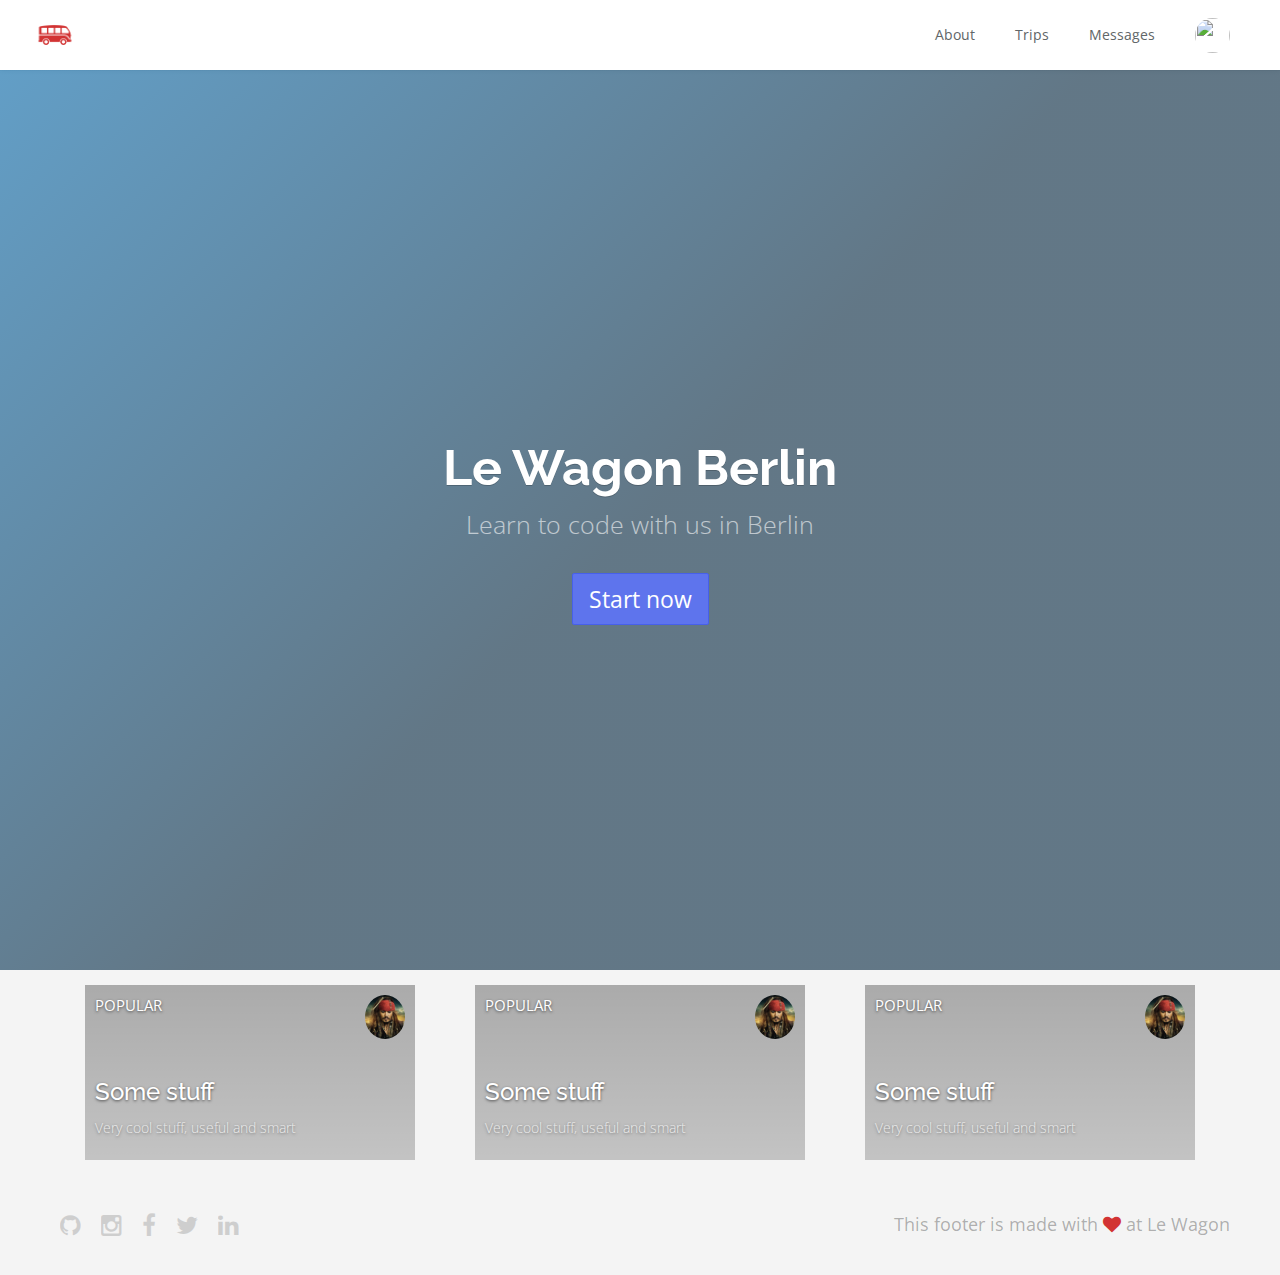
==== commit bd2058a9: "Automated commit at 2017-07-31 13:11:02 UTC by middleman-deploy 2.0.0-alpha" ====
--- a/index.html
+++ b/index.html
@@ -7,7 +7,7 @@
           content="width=device-width, initial-scale=1, shrink-to-fit=no">
     <!-- Use the title from a page's frontmatter if it has one -->
     <title>Le Wagon - Middleman</title>
-    <link href="stylesheets/application-a66b2e75.css" rel="stylesheet" />
+    <link href="stylesheets/application-9305be07.css" rel="stylesheet" />
     <script src="javascripts/application-93de88c9.js"></script>
     <link href="images/favicon-f15af148.png" rel="icon" type="image/png" />
   </head>
@@ -21,7 +21,8 @@
   <!-- Right Navigation -->
   <div class="navbar-wagon-right hidden-xs hidden-sm">
 
-    <a href="/about.html" class="navbar-wagon-item navbar-wagon-link">About</a>
+    <!-- <a href="/about.html" class="navbar-wagon-item navbar-wagon-link">About</a> -->
+    <a href="about.html" class="navbar-wagon-item navbar-wagon-link">About</a>
     <a href="" class="navbar-wagon-item navbar-wagon-link">Trips</a>
     <a href="" class="navbar-wagon-item navbar-wagon-link">Messages</a>
 
--- a/stylesheets/application-9305be07.css
+++ b/stylesheets/application-9305be07.css
@@ -0,0 +1,8 @@
+@import url("https://fonts.googleapis.com/css?family=Open+Sans:400,300,700|Raleway:400,100,300,700,500");/*!
+ * Bootstrap v3.3.7 (http://getbootstrap.com)
+ * Copyright 2011-2016 Twitter, Inc.
+ * Licensed under MIT (https://github.com/twbs/bootstrap/blob/master/LICENSE)
+ *//*! normalize.css v3.0.3 | MIT License | github.com/necolas/normalize.css */html{font-family:sans-serif;-ms-text-size-adjust:100%;-webkit-text-size-adjust:100%}body{margin:0}article,aside,details,figcaption,figure,footer,header,hgroup,main,menu,nav,section,summary{display:block}audio,canvas,progress,video{display:inline-block;vertical-align:baseline}audio:not([controls]){display:none;height:0}[hidden],template{display:none}a{background-color:transparent}a:active,a:hover{outline:0}abbr[title]{border-bottom:1px dotted}b,strong{font-weight:bold}dfn{font-style:italic}h1{font-size:2em;margin:0.67em 0}mark{background:#ff0;color:#000}small{font-size:80%}sub,sup{font-size:75%;line-height:0;position:relative;vertical-align:baseline}sup{top:-0.5em}sub{bottom:-0.25em}img{border:0}svg:not(:root){overflow:hidden}figure{margin:1em 40px}hr{-webkit-box-sizing:content-box;box-sizing:content-box;height:0}pre{overflow:auto}code,kbd,pre,samp{font-family:monospace, monospace;font-size:1em}button,input,optgroup,select,textarea{color:inherit;font:inherit;margin:0}button{overflow:visible}button,select{text-transform:none}button,html input[type="button"],input[type="reset"],input[type="submit"]{-webkit-appearance:button;cursor:pointer}button[disabled],html input[disabled]{cursor:default}button::-moz-focus-inner,input::-moz-focus-inner{border:0;padding:0}input{line-height:normal}input[type="checkbox"],input[type="radio"]{-webkit-box-sizing:border-box;box-sizing:border-box;padding:0}input[type="number"]::-webkit-inner-spin-button,input[type="number"]::-webkit-outer-spin-button{height:auto}input[type="search"]{-webkit-appearance:textfield;-webkit-box-sizing:content-box;box-sizing:content-box}input[type="search"]::-webkit-search-cancel-button,input[type="search"]::-webkit-search-decoration{-webkit-appearance:none}fieldset{border:1px solid #c0c0c0;margin:0 2px;padding:0.35em 0.625em 0.75em}legend{border:0;padding:0}textarea{overflow:auto}optgroup{font-weight:bold}table{border-collapse:collapse;border-spacing:0}td,th{padding:0}/*! Source: https://github.com/h5bp/html5-boilerplate/blob/master/src/css/main.css */@media print{*,*:before,*:after{background:transparent !important;color:#000 !important;-webkit-box-shadow:none !important;box-shadow:none !important;text-shadow:none !important}a,a:visited{text-decoration:underline}a[href]:after{content:" (" attr(href) ")"}abbr[title]:after{content:" (" attr(title) ")"}a[href^="#"]:after,a[href^="javascript:"]:after{content:""}pre,blockquote{border:1px solid #999;page-break-inside:avoid}thead{display:table-header-group}tr,img{page-break-inside:avoid}img{max-width:100% !important}p,h2,h3{orphans:3;widows:3}h2,h3{page-break-after:avoid}.navbar{display:none}.btn>.caret,.dropup>.btn>.caret{border-top-color:#000 !important}.label{border:1px solid #000}.table{border-collapse:collapse !important}.table td,.table th{background-color:#fff !important}.table-bordered th,.table-bordered td{border:1px solid #ddd !important}}@font-face{font-family:'Glyphicons Halflings';src:url("../assets/bootstrap/glyphicons-halflings-regular-86b6f62b.eot");src:url("../assets/bootstrap/glyphicons-halflings-regular-86b6f62b.eot?#iefix") format("embedded-opentype"),url("../assets/bootstrap/glyphicons-halflings-regular-ca35b697.woff2") format("woff2"),url("../assets/bootstrap/glyphicons-halflings-regular-278e49a8.woff") format("woff"),url("../assets/bootstrap/glyphicons-halflings-regular-44bc1850.ttf") format("truetype"),url("../assets/bootstrap/glyphicons-halflings-regular-de51a849.svg#glyphicons_halflingsregular") format("svg")}.glyphicon{position:relative;top:1px;display:inline-block;font-family:'Glyphicons Halflings';font-style:normal;font-weight:normal;line-height:1;-webkit-font-smoothing:antialiased;-moz-osx-font-smoothing:grayscale}.glyphicon-asterisk:before{content:"\002a"}.glyphicon-plus:before{content:"\002b"}.glyphicon-euro:before,.glyphicon-eur:before{content:"\20ac"}.glyphicon-minus:before{content:"\2212"}.glyphicon-cloud:before{content:"\2601"}.glyphicon-envelope:before{content:"\2709"}.glyphicon-pencil:before{content:"\270f"}.glyphicon-glass:before{content:"\e001"}.glyphicon-music:before{content:"\e002"}.glyphicon-search:before{content:"\e003"}.glyphicon-heart:before{content:"\e005"}.glyphicon-star:before{content:"\e006"}.glyphicon-star-empty:before{content:"\e007"}.glyphicon-user:before{content:"\e008"}.glyphicon-film:before{content:"\e009"}.glyphicon-th-large:before{content:"\e010"}.glyphicon-th:before{content:"\e011"}.glyphicon-th-list:before{content:"\e012"}.glyphicon-ok:before{content:"\e013"}.glyphicon-remove:before{content:"\e014"}.glyphicon-zoom-in:before{content:"\e015"}.glyphicon-zoom-out:before{content:"\e016"}.glyphicon-off:before{content:"\e017"}.glyphicon-signal:before{content:"\e018"}.glyphicon-cog:before{content:"\e019"}.glyphicon-trash:before{content:"\e020"}.glyphicon-home:before{content:"\e021"}.glyphicon-file:before{content:"\e022"}.glyphicon-time:before{content:"\e023"}.glyphicon-road:before{content:"\e024"}.glyphicon-download-alt:before{content:"\e025"}.glyphicon-download:before{content:"\e026"}.glyphicon-upload:before{content:"\e027"}.glyphicon-inbox:before{content:"\e028"}.glyphicon-play-circle:before{content:"\e029"}.glyphicon-repeat:before{content:"\e030"}.glyphicon-refresh:before{content:"\e031"}.glyphicon-list-alt:before{content:"\e032"}.glyphicon-lock:before{content:"\e033"}.glyphicon-flag:before{content:"\e034"}.glyphicon-headphones:before{content:"\e035"}.glyphicon-volume-off:before{content:"\e036"}.glyphicon-volume-down:before{content:"\e037"}.glyphicon-volume-up:before{content:"\e038"}.glyphicon-qrcode:before{content:"\e039"}.glyphicon-barcode:before{content:"\e040"}.glyphicon-tag:before{content:"\e041"}.glyphicon-tags:before{content:"\e042"}.glyphicon-book:before{content:"\e043"}.glyphicon-bookmark:before{content:"\e044"}.glyphicon-print:before{content:"\e045"}.glyphicon-camera:before{content:"\e046"}.glyphicon-font:before{content:"\e047"}.glyphicon-bold:before{content:"\e048"}.glyphicon-italic:before{content:"\e049"}.glyphicon-text-height:before{content:"\e050"}.glyphicon-text-width:before{content:"\e051"}.glyphicon-align-left:before{content:"\e052"}.glyphicon-align-center:before{content:"\e053"}.glyphicon-align-right:before{content:"\e054"}.glyphicon-align-justify:before{content:"\e055"}.glyphicon-list:before{content:"\e056"}.glyphicon-indent-left:before{content:"\e057"}.glyphicon-indent-right:before{content:"\e058"}.glyphicon-facetime-video:before{content:"\e059"}.glyphicon-picture:before{content:"\e060"}.glyphicon-map-marker:before{content:"\e062"}.glyphicon-adjust:before{content:"\e063"}.glyphicon-tint:before{content:"\e064"}.glyphicon-edit:before{content:"\e065"}.glyphicon-share:before{content:"\e066"}.glyphicon-check:before{content:"\e067"}.glyphicon-move:before{content:"\e068"}.glyphicon-step-backward:before{content:"\e069"}.glyphicon-fast-backward:before{content:"\e070"}.glyphicon-backward:before{content:"\e071"}.glyphicon-play:before{content:"\e072"}.glyphicon-pause:before{content:"\e073"}.glyphicon-stop:before{content:"\e074"}.glyphicon-forward:before{content:"\e075"}.glyphicon-fast-forward:before{content:"\e076"}.glyphicon-step-forward:before{content:"\e077"}.glyphicon-eject:before{content:"\e078"}.glyphicon-chevron-left:before{content:"\e079"}.glyphicon-chevron-right:before{content:"\e080"}.glyphicon-plus-sign:before{content:"\e081"}.glyphicon-minus-sign:before{content:"\e082"}.glyphicon-remove-sign:before{content:"\e083"}.glyphicon-ok-sign:before{content:"\e084"}.glyphicon-question-sign:before{content:"\e085"}.glyphicon-info-sign:before{content:"\e086"}.glyphicon-screenshot:before{content:"\e087"}.glyphicon-remove-circle:before{content:"\e088"}.glyphicon-ok-circle:before{content:"\e089"}.glyphicon-ban-circle:before{content:"\e090"}.glyphicon-arrow-left:before{content:"\e091"}.glyphicon-arrow-right:before{content:"\e092"}.glyphicon-arrow-up:before{content:"\e093"}.glyphicon-arrow-down:before{content:"\e094"}.glyphicon-share-alt:before{content:"\e095"}.glyphicon-resize-full:before{content:"\e096"}.glyphicon-resize-small:before{content:"\e097"}.glyphicon-exclamation-sign:before{content:"\e101"}.glyphicon-gift:before{content:"\e102"}.glyphicon-leaf:before{content:"\e103"}.glyphicon-fire:before{content:"\e104"}.glyphicon-eye-open:before{content:"\e105"}.glyphicon-eye-close:before{content:"\e106"}.glyphicon-warning-sign:before{content:"\e107"}.glyphicon-plane:before{content:"\e108"}.glyphicon-calendar:before{content:"\e109"}.glyphicon-random:before{content:"\e110"}.glyphicon-comment:before{content:"\e111"}.glyphicon-magnet:before{content:"\e112"}.glyphicon-chevron-up:before{content:"\e113"}.glyphicon-chevron-down:before{content:"\e114"}.glyphicon-retweet:before{content:"\e115"}.glyphicon-shopping-cart:before{content:"\e116"}.glyphicon-folder-close:before{content:"\e117"}.glyphicon-folder-open:before{content:"\e118"}.glyphicon-resize-vertical:before{content:"\e119"}.glyphicon-resize-horizontal:before{content:"\e120"}.glyphicon-hdd:before{content:"\e121"}.glyphicon-bullhorn:before{content:"\e122"}.glyphicon-bell:before{content:"\e123"}.glyphicon-certificate:before{content:"\e124"}.glyphicon-thumbs-up:before{content:"\e125"}.glyphicon-thumbs-down:before{content:"\e126"}.glyphicon-hand-right:before{content:"\e127"}.glyphicon-hand-left:before{content:"\e128"}.glyphicon-hand-up:before{content:"\e129"}.glyphicon-hand-down:before{content:"\e130"}.glyphicon-circle-arrow-right:before{content:"\e131"}.glyphicon-circle-arrow-left:before{content:"\e132"}.glyphicon-circle-arrow-up:before{content:"\e133"}.glyphicon-circle-arrow-down:before{content:"\e134"}.glyphicon-globe:before{content:"\e135"}.glyphicon-wrench:before{content:"\e136"}.glyphicon-tasks:before{content:"\e137"}.glyphicon-filter:before{content:"\e138"}.glyphicon-briefcase:before{content:"\e139"}.glyphicon-fullscreen:before{content:"\e140"}.glyphicon-dashboard:before{content:"\e141"}.glyphicon-paperclip:before{content:"\e142"}.glyphicon-heart-empty:before{content:"\e143"}.glyphicon-link:before{content:"\e144"}.glyphicon-phone:before{content:"\e145"}.glyphicon-pushpin:before{content:"\e146"}.glyphicon-usd:before{content:"\e148"}.glyphicon-gbp:before{content:"\e149"}.glyphicon-sort:before{content:"\e150"}.glyphicon-sort-by-alphabet:before{content:"\e151"}.glyphicon-sort-by-alphabet-alt:before{content:"\e152"}.glyphicon-sort-by-order:before{content:"\e153"}.glyphicon-sort-by-order-alt:before{content:"\e154"}.glyphicon-sort-by-attributes:before{content:"\e155"}.glyphicon-sort-by-attributes-alt:before{content:"\e156"}.glyphicon-unchecked:before{content:"\e157"}.glyphicon-expand:before{content:"\e158"}.glyphicon-collapse-down:before{content:"\e159"}.glyphicon-collapse-up:before{content:"\e160"}.glyphicon-log-in:before{content:"\e161"}.glyphicon-flash:before{content:"\e162"}.glyphicon-log-out:before{content:"\e163"}.glyphicon-new-window:before{content:"\e164"}.glyphicon-record:before{content:"\e165"}.glyphicon-save:before{content:"\e166"}.glyphicon-open:before{content:"\e167"}.glyphicon-saved:before{content:"\e168"}.glyphicon-import:before{content:"\e169"}.glyphicon-export:before{content:"\e170"}.glyphicon-send:before{content:"\e171"}.glyphicon-floppy-disk:before{content:"\e172"}.glyphicon-floppy-saved:before{content:"\e173"}.glyphicon-floppy-remove:before{content:"\e174"}.glyphicon-floppy-save:before{content:"\e175"}.glyphicon-floppy-open:before{content:"\e176"}.glyphicon-credit-card:before{content:"\e177"}.glyphicon-transfer:before{content:"\e178"}.glyphicon-cutlery:before{content:"\e179"}.glyphicon-header:before{content:"\e180"}.glyphicon-compressed:before{content:"\e181"}.glyphicon-earphone:before{content:"\e182"}.glyphicon-phone-alt:before{content:"\e183"}.glyphicon-tower:before{content:"\e184"}.glyphicon-stats:before{content:"\e185"}.glyphicon-sd-video:before{content:"\e186"}.glyphicon-hd-video:before{content:"\e187"}.glyphicon-subtitles:before{content:"\e188"}.glyphicon-sound-stereo:before{content:"\e189"}.glyphicon-sound-dolby:before{content:"\e190"}.glyphicon-sound-5-1:before{content:"\e191"}.glyphicon-sound-6-1:before{content:"\e192"}.glyphicon-sound-7-1:before{content:"\e193"}.glyphicon-copyright-mark:before{content:"\e194"}.glyphicon-registration-mark:before{content:"\e195"}.glyphicon-cloud-download:before{content:"\e197"}.glyphicon-cloud-upload:before{content:"\e198"}.glyphicon-tree-conifer:before{content:"\e199"}.glyphicon-tree-deciduous:before{content:"\e200"}.glyphicon-cd:before{content:"\e201"}.glyphicon-save-file:before{content:"\e202"}.glyphicon-open-file:before{content:"\e203"}.glyphicon-level-up:before{content:"\e204"}.glyphicon-copy:before{content:"\e205"}.glyphicon-paste:before{content:"\e206"}.glyphicon-alert:before{content:"\e209"}.glyphicon-equalizer:before{content:"\e210"}.glyphicon-king:before{content:"\e211"}.glyphicon-queen:before{content:"\e212"}.glyphicon-pawn:before{content:"\e213"}.glyphicon-bishop:before{content:"\e214"}.glyphicon-knight:before{content:"\e215"}.glyphicon-baby-formula:before{content:"\e216"}.glyphicon-tent:before{content:"\26fa"}.glyphicon-blackboard:before{content:"\e218"}.glyphicon-bed:before{content:"\e219"}.glyphicon-apple:before{content:"\f8ff"}.glyphicon-erase:before{content:"\e221"}.glyphicon-hourglass:before{content:"\231b"}.glyphicon-lamp:before{content:"\e223"}.glyphicon-duplicate:before{content:"\e224"}.glyphicon-piggy-bank:before{content:"\e225"}.glyphicon-scissors:before{content:"\e226"}.glyphicon-bitcoin:before{content:"\e227"}.glyphicon-btc:before{content:"\e227"}.glyphicon-xbt:before{content:"\e227"}.glyphicon-yen:before{content:"\00a5"}.glyphicon-jpy:before{content:"\00a5"}.glyphicon-ruble:before{content:"\20bd"}.glyphicon-rub:before{content:"\20bd"}.glyphicon-scale:before{content:"\e230"}.glyphicon-ice-lolly:before{content:"\e231"}.glyphicon-ice-lolly-tasted:before{content:"\e232"}.glyphicon-education:before{content:"\e233"}.glyphicon-option-horizontal:before{content:"\e234"}.glyphicon-option-vertical:before{content:"\e235"}.glyphicon-menu-hamburger:before{content:"\e236"}.glyphicon-modal-window:before{content:"\e237"}.glyphicon-oil:before{content:"\e238"}.glyphicon-grain:before{content:"\e239"}.glyphicon-sunglasses:before{content:"\e240"}.glyphicon-text-size:before{content:"\e241"}.glyphicon-text-color:before{content:"\e242"}.glyphicon-text-background:before{content:"\e243"}.glyphicon-object-align-top:before{content:"\e244"}.glyphicon-object-align-bottom:before{content:"\e245"}.glyphicon-object-align-horizontal:before{content:"\e246"}.glyphicon-object-align-left:before{content:"\e247"}.glyphicon-object-align-vertical:before{content:"\e248"}.glyphicon-object-align-right:before{content:"\e249"}.glyphicon-triangle-right:before{content:"\e250"}.glyphicon-triangle-left:before{content:"\e251"}.glyphicon-triangle-bottom:before{content:"\e252"}.glyphicon-triangle-top:before{content:"\e253"}.glyphicon-console:before{content:"\e254"}.glyphicon-superscript:before{content:"\e255"}.glyphicon-subscript:before{content:"\e256"}.glyphicon-menu-left:before{content:"\e257"}.glyphicon-menu-right:before{content:"\e258"}.glyphicon-menu-down:before{content:"\e259"}.glyphicon-menu-up:before{content:"\e260"}*{-webkit-box-sizing:border-box;box-sizing:border-box}*:before,*:after{-webkit-box-sizing:border-box;box-sizing:border-box}html{font-size:10px;-webkit-tap-highlight-color:transparent}body{font-family:"Open Sans", "Helvetica", "sans-serif";font-size:18px;line-height:1.42857143;color:#333333;background-color:#F4F4F4}input,button,select,textarea{font-family:inherit;font-size:inherit;line-height:inherit}a{color:#5E74ED;text-decoration:none}a:hover,a:focus{color:#1a39e5;text-decoration:underline}a:focus{outline:5px auto -webkit-focus-ring-color;outline-offset:-2px}figure{margin:0}img{vertical-align:middle}.img-responsive{display:block;max-width:100%;height:auto}.img-rounded{border-radius:2px}.img-thumbnail{padding:4px;line-height:1.42857143;background-color:#F4F4F4;border:1px solid #ddd;border-radius:2px;-webkit-transition:all 0.2s ease-in-out;transition:all 0.2s ease-in-out;display:inline-block;max-width:100%;height:auto}.img-circle{border-radius:50%}hr{margin-top:25px;margin-bottom:25px;border:0;border-top:1px solid #eeeeee}.sr-only{position:absolute;width:1px;height:1px;margin:-1px;padding:0;overflow:hidden;clip:rect(0, 0, 0, 0);border:0}.sr-only-focusable:active,.sr-only-focusable:focus{position:static;width:auto;height:auto;margin:0;overflow:visible;clip:auto}[role="button"]{cursor:pointer}h1,h2,h3,h4,h5,h6,.h1,.h2,.h3,.h4,.h5,.h6{font-family:"Raleway", "Helvetica", "sans-serif";font-weight:500;line-height:1.1;color:inherit}h1 small,h1 .small,h2 small,h2 .small,h3 small,h3 .small,h4 small,h4 .small,h5 small,h5 .small,h6 small,h6 .small,.h1 small,.h1 .small,.h2 small,.h2 .small,.h3 small,.h3 .small,.h4 small,.h4 .small,.h5 small,.h5 .small,.h6 small,.h6 .small{font-weight:normal;line-height:1;color:#777777}h1,.h1,h2,.h2,h3,.h3{margin-top:25px;margin-bottom:12.5px}h1 small,h1 .small,.h1 small,.h1 .small,h2 small,h2 .small,.h2 small,.h2 .small,h3 small,h3 .small,.h3 small,.h3 .small{font-size:65%}h4,.h4,h5,.h5,h6,.h6{margin-top:12.5px;margin-bottom:12.5px}h4 small,h4 .small,.h4 small,.h4 .small,h5 small,h5 .small,.h5 small,.h5 .small,h6 small,h6 .small,.h6 small,.h6 .small{font-size:75%}h1,.h1{font-size:46px}h2,.h2{font-size:38px}h3,.h3{font-size:31px}h4,.h4{font-size:23px}h5,.h5{font-size:18px}h6,.h6{font-size:16px}p{margin:0 0 12.5px}.lead{margin-bottom:25px;font-size:20px;font-weight:300;line-height:1.4}@media (min-width: 768px){.lead{font-size:27px}}small,.small{font-size:88%}mark,.mark{background-color:#fcf8e3;padding:.2em}.text-left{text-align:left}.text-right{text-align:right}.text-center{text-align:center}.text-justify{text-align:justify}.text-nowrap{white-space:nowrap}.text-lowercase{text-transform:lowercase}.text-uppercase,.initialism{text-transform:uppercase}.text-capitalize{text-transform:capitalize}.text-muted{color:#777777}.text-primary{color:#5E74ED}a.text-primary:hover,a.text-primary:focus{color:#304ce8}.text-success{color:#3c763d}a.text-success:hover,a.text-success:focus{color:#2b542c}.text-info{color:#31708f}a.text-info:hover,a.text-info:focus{color:#245269}.text-warning{color:#8a6d3b}a.text-warning:hover,a.text-warning:focus{color:#66512c}.text-danger{color:#a94442}a.text-danger:hover,a.text-danger:focus{color:#843534}.bg-primary{color:#fff}.bg-primary{background-color:#5E74ED}a.bg-primary:hover,a.bg-primary:focus{background-color:#304ce8}.bg-success{background-color:#dff0d8}a.bg-success:hover,a.bg-success:focus{background-color:#c1e2b3}.bg-info{background-color:#d9edf7}a.bg-info:hover,a.bg-info:focus{background-color:#afd9ee}.bg-warning{background-color:#fcf8e3}a.bg-warning:hover,a.bg-warning:focus{background-color:#f7ecb5}.bg-danger{background-color:#f2dede}a.bg-danger:hover,a.bg-danger:focus{background-color:#e4b9b9}.page-header{padding-bottom:11.5px;margin:50px 0 25px;border-bottom:1px solid #eeeeee}ul,ol{margin-top:0;margin-bottom:12.5px}ul ul,ul ol,ol ul,ol ol{margin-bottom:0}.list-unstyled{padding-left:0;list-style:none}.list-inline{padding-left:0;list-style:none;margin-left:-5px}.list-inline>li{display:inline-block;padding-left:5px;padding-right:5px}dl{margin-top:0;margin-bottom:25px}dt,dd{line-height:1.42857143}dt{font-weight:bold}dd{margin-left:0}.dl-horizontal dd:before,.dl-horizontal dd:after{content:" ";display:table}.dl-horizontal dd:after{clear:both}@media (min-width: 768px){.dl-horizontal dt{float:left;width:160px;clear:left;text-align:right;overflow:hidden;text-overflow:ellipsis;white-space:nowrap}.dl-horizontal dd{margin-left:180px}}abbr[title],abbr[data-original-title]{cursor:help;border-bottom:1px dotted #777777}.initialism{font-size:90%}blockquote{padding:12.5px 25px;margin:0 0 25px;font-size:22.5px;border-left:5px solid #eeeeee}blockquote p:last-child,blockquote ul:last-child,blockquote ol:last-child{margin-bottom:0}blockquote footer,blockquote small,blockquote .small{display:block;font-size:80%;line-height:1.42857143;color:#777777}blockquote footer:before,blockquote small:before,blockquote .small:before{content:'\2014 \00A0'}.blockquote-reverse,blockquote.pull-right{padding-right:15px;padding-left:0;border-right:5px solid #eeeeee;border-left:0;text-align:right}.blockquote-reverse footer:before,.blockquote-reverse small:before,.blockquote-reverse .small:before,blockquote.pull-right footer:before,blockquote.pull-right small:before,blockquote.pull-right .small:before{content:''}.blockquote-reverse footer:after,.blockquote-reverse small:after,.blockquote-reverse .small:after,blockquote.pull-right footer:after,blockquote.pull-right small:after,blockquote.pull-right .small:after{content:'\00A0 \2014'}address{margin-bottom:25px;font-style:normal;line-height:1.42857143}code,kbd,pre,samp{font-family:Menlo, Monaco, Consolas, "Courier New", monospace}code{padding:2px 4px;font-size:90%;color:#c7254e;background-color:#f9f2f4;border-radius:2px}kbd{padding:2px 4px;font-size:90%;color:#fff;background-color:#333;border-radius:2px;-webkit-box-shadow:inset 0 -1px 0 rgba(0,0,0,0.25);box-shadow:inset 0 -1px 0 rgba(0,0,0,0.25)}kbd kbd{padding:0;font-size:100%;font-weight:bold;-webkit-box-shadow:none;box-shadow:none}pre{display:block;padding:12px;margin:0 0 12.5px;font-size:17px;line-height:1.42857143;word-break:break-all;word-wrap:break-word;color:#333333;background-color:#f5f5f5;border:1px solid #ccc;border-radius:2px}pre code{padding:0;font-size:inherit;color:inherit;white-space:pre-wrap;background-color:transparent;border-radius:0}.pre-scrollable{max-height:340px;overflow-y:scroll}.container{margin-right:auto;margin-left:auto;padding-left:15px;padding-right:15px}.container:before,.container:after{content:" ";display:table}.container:after{clear:both}@media (min-width: 768px){.container{width:750px}}@media (min-width: 992px){.container{width:970px}}@media (min-width: 1200px){.container{width:1170px}}.container-fluid{margin-right:auto;margin-left:auto;padding-left:15px;padding-right:15px}.container-fluid:before,.container-fluid:after{content:" ";display:table}.container-fluid:after{clear:both}.row{margin-left:-15px;margin-right:-15px}.row:before,.row:after{content:" ";display:table}.row:after{clear:both}.col-xs-1,.col-sm-1,.col-md-1,.col-lg-1,.col-xs-2,.col-sm-2,.col-md-2,.col-lg-2,.col-xs-3,.col-sm-3,.col-md-3,.col-lg-3,.col-xs-4,.col-sm-4,.col-md-4,.col-lg-4,.col-xs-5,.col-sm-5,.col-md-5,.col-lg-5,.col-xs-6,.col-sm-6,.col-md-6,.col-lg-6,.col-xs-7,.col-sm-7,.col-md-7,.col-lg-7,.col-xs-8,.col-sm-8,.col-md-8,.col-lg-8,.col-xs-9,.col-sm-9,.col-md-9,.col-lg-9,.col-xs-10,.col-sm-10,.col-md-10,.col-lg-10,.col-xs-11,.col-sm-11,.col-md-11,.col-lg-11,.col-xs-12,.col-sm-12,.col-md-12,.col-lg-12{position:relative;min-height:1px;padding-left:15px;padding-right:15px}.col-xs-1,.col-xs-2,.col-xs-3,.col-xs-4,.col-xs-5,.col-xs-6,.col-xs-7,.col-xs-8,.col-xs-9,.col-xs-10,.col-xs-11,.col-xs-12{float:left}.col-xs-1{width:8.33333333%}.col-xs-2{width:16.66666667%}.col-xs-3{width:25%}.col-xs-4{width:33.33333333%}.col-xs-5{width:41.66666667%}.col-xs-6{width:50%}.col-xs-7{width:58.33333333%}.col-xs-8{width:66.66666667%}.col-xs-9{width:75%}.col-xs-10{width:83.33333333%}.col-xs-11{width:91.66666667%}.col-xs-12{width:100%}.col-xs-pull-0{right:auto}.col-xs-pull-1{right:8.33333333%}.col-xs-pull-2{right:16.66666667%}.col-xs-pull-3{right:25%}.col-xs-pull-4{right:33.33333333%}.col-xs-pull-5{right:41.66666667%}.col-xs-pull-6{right:50%}.col-xs-pull-7{right:58.33333333%}.col-xs-pull-8{right:66.66666667%}.col-xs-pull-9{right:75%}.col-xs-pull-10{right:83.33333333%}.col-xs-pull-11{right:91.66666667%}.col-xs-pull-12{right:100%}.col-xs-push-0{left:auto}.col-xs-push-1{left:8.33333333%}.col-xs-push-2{left:16.66666667%}.col-xs-push-3{left:25%}.col-xs-push-4{left:33.33333333%}.col-xs-push-5{left:41.66666667%}.col-xs-push-6{left:50%}.col-xs-push-7{left:58.33333333%}.col-xs-push-8{left:66.66666667%}.col-xs-push-9{left:75%}.col-xs-push-10{left:83.33333333%}.col-xs-push-11{left:91.66666667%}.col-xs-push-12{left:100%}.col-xs-offset-0{margin-left:0%}.col-xs-offset-1{margin-left:8.33333333%}.col-xs-offset-2{margin-left:16.66666667%}.col-xs-offset-3{margin-left:25%}.col-xs-offset-4{margin-left:33.33333333%}.col-xs-offset-5{margin-left:41.66666667%}.col-xs-offset-6{margin-left:50%}.col-xs-offset-7{margin-left:58.33333333%}.col-xs-offset-8{margin-left:66.66666667%}.col-xs-offset-9{margin-left:75%}.col-xs-offset-10{margin-left:83.33333333%}.col-xs-offset-11{margin-left:91.66666667%}.col-xs-offset-12{margin-left:100%}@media (min-width: 768px){.col-sm-1,.col-sm-2,.col-sm-3,.col-sm-4,.col-sm-5,.col-sm-6,.col-sm-7,.col-sm-8,.col-sm-9,.col-sm-10,.col-sm-11,.col-sm-12{float:left}.col-sm-1{width:8.33333333%}.col-sm-2{width:16.66666667%}.col-sm-3{width:25%}.col-sm-4{width:33.33333333%}.col-sm-5{width:41.66666667%}.col-sm-6{width:50%}.col-sm-7{width:58.33333333%}.col-sm-8{width:66.66666667%}.col-sm-9{width:75%}.col-sm-10{width:83.33333333%}.col-sm-11{width:91.66666667%}.col-sm-12{width:100%}.col-sm-pull-0{right:auto}.col-sm-pull-1{right:8.33333333%}.col-sm-pull-2{right:16.66666667%}.col-sm-pull-3{right:25%}.col-sm-pull-4{right:33.33333333%}.col-sm-pull-5{right:41.66666667%}.col-sm-pull-6{right:50%}.col-sm-pull-7{right:58.33333333%}.col-sm-pull-8{right:66.66666667%}.col-sm-pull-9{right:75%}.col-sm-pull-10{right:83.33333333%}.col-sm-pull-11{right:91.66666667%}.col-sm-pull-12{right:100%}.col-sm-push-0{left:auto}.col-sm-push-1{left:8.33333333%}.col-sm-push-2{left:16.66666667%}.col-sm-push-3{left:25%}.col-sm-push-4{left:33.33333333%}.col-sm-push-5{left:41.66666667%}.col-sm-push-6{left:50%}.col-sm-push-7{left:58.33333333%}.col-sm-push-8{left:66.66666667%}.col-sm-push-9{left:75%}.col-sm-push-10{left:83.33333333%}.col-sm-push-11{left:91.66666667%}.col-sm-push-12{left:100%}.col-sm-offset-0{margin-left:0%}.col-sm-offset-1{margin-left:8.33333333%}.col-sm-offset-2{margin-left:16.66666667%}.col-sm-offset-3{margin-left:25%}.col-sm-offset-4{margin-left:33.33333333%}.col-sm-offset-5{margin-left:41.66666667%}.col-sm-offset-6{margin-left:50%}.col-sm-offset-7{margin-left:58.33333333%}.col-sm-offset-8{margin-left:66.66666667%}.col-sm-offset-9{margin-left:75%}.col-sm-offset-10{margin-left:83.33333333%}.col-sm-offset-11{margin-left:91.66666667%}.col-sm-offset-12{margin-left:100%}}@media (min-width: 992px){.col-md-1,.col-md-2,.col-md-3,.col-md-4,.col-md-5,.col-md-6,.col-md-7,.col-md-8,.col-md-9,.col-md-10,.col-md-11,.col-md-12{float:left}.col-md-1{width:8.33333333%}.col-md-2{width:16.66666667%}.col-md-3{width:25%}.col-md-4{width:33.33333333%}.col-md-5{width:41.66666667%}.col-md-6{width:50%}.col-md-7{width:58.33333333%}.col-md-8{width:66.66666667%}.col-md-9{width:75%}.col-md-10{width:83.33333333%}.col-md-11{width:91.66666667%}.col-md-12{width:100%}.col-md-pull-0{right:auto}.col-md-pull-1{right:8.33333333%}.col-md-pull-2{right:16.66666667%}.col-md-pull-3{right:25%}.col-md-pull-4{right:33.33333333%}.col-md-pull-5{right:41.66666667%}.col-md-pull-6{right:50%}.col-md-pull-7{right:58.33333333%}.col-md-pull-8{right:66.66666667%}.col-md-pull-9{right:75%}.col-md-pull-10{right:83.33333333%}.col-md-pull-11{right:91.66666667%}.col-md-pull-12{right:100%}.col-md-push-0{left:auto}.col-md-push-1{left:8.33333333%}.col-md-push-2{left:16.66666667%}.col-md-push-3{left:25%}.col-md-push-4{left:33.33333333%}.col-md-push-5{left:41.66666667%}.col-md-push-6{left:50%}.col-md-push-7{left:58.33333333%}.col-md-push-8{left:66.66666667%}.col-md-push-9{left:75%}.col-md-push-10{left:83.33333333%}.col-md-push-11{left:91.66666667%}.col-md-push-12{left:100%}.col-md-offset-0{margin-left:0%}.col-md-offset-1{margin-left:8.33333333%}.col-md-offset-2{margin-left:16.66666667%}.col-md-offset-3{margin-left:25%}.col-md-offset-4{margin-left:33.33333333%}.col-md-offset-5{margin-left:41.66666667%}.col-md-offset-6{margin-left:50%}.col-md-offset-7{margin-left:58.33333333%}.col-md-offset-8{margin-left:66.66666667%}.col-md-offset-9{margin-left:75%}.col-md-offset-10{margin-left:83.33333333%}.col-md-offset-11{margin-left:91.66666667%}.col-md-offset-12{margin-left:100%}}@media (min-width: 1200px){.col-lg-1,.col-lg-2,.col-lg-3,.col-lg-4,.col-lg-5,.col-lg-6,.col-lg-7,.col-lg-8,.col-lg-9,.col-lg-10,.col-lg-11,.col-lg-12{float:left}.col-lg-1{width:8.33333333%}.col-lg-2{width:16.66666667%}.col-lg-3{width:25%}.col-lg-4{width:33.33333333%}.col-lg-5{width:41.66666667%}.col-lg-6{width:50%}.col-lg-7{width:58.33333333%}.col-lg-8{width:66.66666667%}.col-lg-9{width:75%}.col-lg-10{width:83.33333333%}.col-lg-11{width:91.66666667%}.col-lg-12{width:100%}.col-lg-pull-0{right:auto}.col-lg-pull-1{right:8.33333333%}.col-lg-pull-2{right:16.66666667%}.col-lg-pull-3{right:25%}.col-lg-pull-4{right:33.33333333%}.col-lg-pull-5{right:41.66666667%}.col-lg-pull-6{right:50%}.col-lg-pull-7{right:58.33333333%}.col-lg-pull-8{right:66.66666667%}.col-lg-pull-9{right:75%}.col-lg-pull-10{right:83.33333333%}.col-lg-pull-11{right:91.66666667%}.col-lg-pull-12{right:100%}.col-lg-push-0{left:auto}.col-lg-push-1{left:8.33333333%}.col-lg-push-2{left:16.66666667%}.col-lg-push-3{left:25%}.col-lg-push-4{left:33.33333333%}.col-lg-push-5{left:41.66666667%}.col-lg-push-6{left:50%}.col-lg-push-7{left:58.33333333%}.col-lg-push-8{left:66.66666667%}.col-lg-push-9{left:75%}.col-lg-push-10{left:83.33333333%}.col-lg-push-11{left:91.66666667%}.col-lg-push-12{left:100%}.col-lg-offset-0{margin-left:0%}.col-lg-offset-1{margin-left:8.33333333%}.col-lg-offset-2{margin-left:16.66666667%}.col-lg-offset-3{margin-left:25%}.col-lg-offset-4{margin-left:33.33333333%}.col-lg-offset-5{margin-left:41.66666667%}.col-lg-offset-6{margin-left:50%}.col-lg-offset-7{margin-left:58.33333333%}.col-lg-offset-8{margin-left:66.66666667%}.col-lg-offset-9{margin-left:75%}.col-lg-offset-10{margin-left:83.33333333%}.col-lg-offset-11{margin-left:91.66666667%}.col-lg-offset-12{margin-left:100%}}table{background-color:transparent}caption{padding-top:8px;padding-bottom:8px;color:#777777;text-align:left}th{text-align:left}.table{width:100%;max-width:100%;margin-bottom:25px}.table>thead>tr>th,.table>thead>tr>td,.table>tbody>tr>th,.table>tbody>tr>td,.table>tfoot>tr>th,.table>tfoot>tr>td{padding:8px;line-height:1.42857143;vertical-align:top;border-top:1px solid #ddd}.table>thead>tr>th{vertical-align:bottom;border-bottom:2px solid #ddd}.table>caption+thead>tr:first-child>th,.table>caption+thead>tr:first-child>td,.table>colgroup+thead>tr:first-child>th,.table>colgroup+thead>tr:first-child>td,.table>thead:first-child>tr:first-child>th,.table>thead:first-child>tr:first-child>td{border-top:0}.table>tbody+tbody{border-top:2px solid #ddd}.table .table{background-color:#F4F4F4}.table-condensed>thead>tr>th,.table-condensed>thead>tr>td,.table-condensed>tbody>tr>th,.table-condensed>tbody>tr>td,.table-condensed>tfoot>tr>th,.table-condensed>tfoot>tr>td{padding:5px}.table-bordered{border:1px solid #ddd}.table-bordered>thead>tr>th,.table-bordered>thead>tr>td,.table-bordered>tbody>tr>th,.table-bordered>tbody>tr>td,.table-bordered>tfoot>tr>th,.table-bordered>tfoot>tr>td{border:1px solid #ddd}.table-bordered>thead>tr>th,.table-bordered>thead>tr>td{border-bottom-width:2px}.table-striped>tbody>tr:nth-of-type(odd){background-color:#f9f9f9}.table-hover>tbody>tr:hover{background-color:#f5f5f5}table col[class*="col-"]{position:static;float:none;display:table-column}table td[class*="col-"],table th[class*="col-"]{position:static;float:none;display:table-cell}.table>thead>tr>td.active,.table>thead>tr>th.active,.table>thead>tr.active>td,.table>thead>tr.active>th,.table>tbody>tr>td.active,.table>tbody>tr>th.active,.table>tbody>tr.active>td,.table>tbody>tr.active>th,.table>tfoot>tr>td.active,.table>tfoot>tr>th.active,.table>tfoot>tr.active>td,.table>tfoot>tr.active>th{background-color:#f5f5f5}.table-hover>tbody>tr>td.active:hover,.table-hover>tbody>tr>th.active:hover,.table-hover>tbody>tr.active:hover>td,.table-hover>tbody>tr:hover>.active,.table-hover>tbody>tr.active:hover>th{background-color:#e8e8e8}.table>thead>tr>td.success,.table>thead>tr>th.success,.table>thead>tr.success>td,.table>thead>tr.success>th,.table>tbody>tr>td.success,.table>tbody>tr>th.success,.table>tbody>tr.success>td,.table>tbody>tr.success>th,.table>tfoot>tr>td.success,.table>tfoot>tr>th.success,.table>tfoot>tr.success>td,.table>tfoot>tr.success>th{background-color:#dff0d8}.table-hover>tbody>tr>td.success:hover,.table-hover>tbody>tr>th.success:hover,.table-hover>tbody>tr.success:hover>td,.table-hover>tbody>tr:hover>.success,.table-hover>tbody>tr.success:hover>th{background-color:#d0e9c6}.table>thead>tr>td.info,.table>thead>tr>th.info,.table>thead>tr.info>td,.table>thead>tr.info>th,.table>tbody>tr>td.info,.table>tbody>tr>th.info,.table>tbody>tr.info>td,.table>tbody>tr.info>th,.table>tfoot>tr>td.info,.table>tfoot>tr>th.info,.table>tfoot>tr.info>td,.table>tfoot>tr.info>th{background-color:#d9edf7}.table-hover>tbody>tr>td.info:hover,.table-hover>tbody>tr>th.info:hover,.table-hover>tbody>tr.info:hover>td,.table-hover>tbody>tr:hover>.info,.table-hover>tbody>tr.info:hover>th{background-color:#c4e3f3}.table>thead>tr>td.warning,.table>thead>tr>th.warning,.table>thead>tr.warning>td,.table>thead>tr.warning>th,.table>tbody>tr>td.warning,.table>tbody>tr>th.warning,.table>tbody>tr.warning>td,.table>tbody>tr.warning>th,.table>tfoot>tr>td.warning,.table>tfoot>tr>th.warning,.table>tfoot>tr.warning>td,.table>tfoot>tr.warning>th{background-color:#fcf8e3}.table-hover>tbody>tr>td.warning:hover,.table-hover>tbody>tr>th.warning:hover,.table-hover>tbody>tr.warning:hover>td,.table-hover>tbody>tr:hover>.warning,.table-hover>tbody>tr.warning:hover>th{background-color:#faf2cc}.table>thead>tr>td.danger,.table>thead>tr>th.danger,.table>thead>tr.danger>td,.table>thead>tr.danger>th,.table>tbody>tr>td.danger,.table>tbody>tr>th.danger,.table>tbody>tr.danger>td,.table>tbody>tr.danger>th,.table>tfoot>tr>td.danger,.table>tfoot>tr>th.danger,.table>tfoot>tr.danger>td,.table>tfoot>tr.danger>th{background-color:#f2dede}.table-hover>tbody>tr>td.danger:hover,.table-hover>tbody>tr>th.danger:hover,.table-hover>tbody>tr.danger:hover>td,.table-hover>tbody>tr:hover>.danger,.table-hover>tbody>tr.danger:hover>th{background-color:#ebcccc}.table-responsive{overflow-x:auto;min-height:0.01%}@media screen and (max-width: 767px){.table-responsive{width:100%;margin-bottom:18.75px;overflow-y:hidden;-ms-overflow-style:-ms-autohiding-scrollbar;border:1px solid #ddd}.table-responsive>.table{margin-bottom:0}.table-responsive>.table>thead>tr>th,.table-responsive>.table>thead>tr>td,.table-responsive>.table>tbody>tr>th,.table-responsive>.table>tbody>tr>td,.table-responsive>.table>tfoot>tr>th,.table-responsive>.table>tfoot>tr>td{white-space:nowrap}.table-responsive>.table-bordered{border:0}.table-responsive>.table-bordered>thead>tr>th:first-child,.table-responsive>.table-bordered>thead>tr>td:first-child,.table-responsive>.table-bordered>tbody>tr>th:first-child,.table-responsive>.table-bordered>tbody>tr>td:first-child,.table-responsive>.table-bordered>tfoot>tr>th:first-child,.table-responsive>.table-bordered>tfoot>tr>td:first-child{border-left:0}.table-responsive>.table-bordered>thead>tr>th:last-child,.table-responsive>.table-bordered>thead>tr>td:last-child,.table-responsive>.table-bordered>tbody>tr>th:last-child,.table-responsive>.table-bordered>tbody>tr>td:last-child,.table-responsive>.table-bordered>tfoot>tr>th:last-child,.table-responsive>.table-bordered>tfoot>tr>td:last-child{border-right:0}.table-responsive>.table-bordered>tbody>tr:last-child>th,.table-responsive>.table-bordered>tbody>tr:last-child>td,.table-responsive>.table-bordered>tfoot>tr:last-child>th,.table-responsive>.table-bordered>tfoot>tr:last-child>td{border-bottom:0}}fieldset{padding:0;margin:0;border:0;min-width:0}legend{display:block;width:100%;padding:0;margin-bottom:25px;font-size:27px;line-height:inherit;color:#333333;border:0;border-bottom:1px solid #e5e5e5}label{display:inline-block;max-width:100%;margin-bottom:5px;font-weight:bold}input[type="search"]{-webkit-box-sizing:border-box;box-sizing:border-box}input[type="radio"],input[type="checkbox"]{margin:4px 0 0;margin-top:1px \9;line-height:normal}input[type="file"]{display:block}input[type="range"]{display:block;width:100%}select[multiple],select[size]{height:auto}input[type="file"]:focus,input[type="radio"]:focus,input[type="checkbox"]:focus{outline:5px auto -webkit-focus-ring-color;outline-offset:-2px}output{display:block;padding-top:7px;font-size:18px;line-height:1.42857143;color:#000000}.form-control{display:block;width:100%;height:39px;padding:6px 12px;font-size:18px;line-height:1.42857143;color:#000000;background-color:#fff;background-image:none;border:1px solid #ccc;border-radius:2px;-webkit-box-shadow:inset 0 1px 1px rgba(0,0,0,0.075);box-shadow:inset 0 1px 1px rgba(0,0,0,0.075);-webkit-transition:border-color ease-in-out 0.15s, box-shadow ease-in-out 0.15s;-webkit-transition:border-color ease-in-out 0.15s, -webkit-box-shadow ease-in-out 0.15s;transition:border-color ease-in-out 0.15s, -webkit-box-shadow ease-in-out 0.15s;transition:border-color ease-in-out 0.15s, box-shadow ease-in-out 0.15s;transition:border-color ease-in-out 0.15s, box-shadow ease-in-out 0.15s, -webkit-box-shadow ease-in-out 0.15s}.form-control:focus{border-color:#66afe9;outline:0;-webkit-box-shadow:inset 0 1px 1px rgba(0,0,0,0.075),0 0 8px rgba(102,175,233,0.6);box-shadow:inset 0 1px 1px rgba(0,0,0,0.075),0 0 8px rgba(102,175,233,0.6)}.form-control::-moz-placeholder{color:#999;opacity:1}.form-control:-ms-input-placeholder{color:#999}.form-control::-webkit-input-placeholder{color:#999}.form-control::-ms-expand{border:0;background-color:transparent}.form-control[disabled],.form-control[readonly],fieldset[disabled] .form-control{background-color:#eeeeee;opacity:1}.form-control[disabled],fieldset[disabled] .form-control{cursor:not-allowed}textarea.form-control{height:auto}input[type="search"]{-webkit-appearance:none}@media screen and (-webkit-min-device-pixel-ratio: 0){input[type="date"].form-control,input[type="time"].form-control,input[type="datetime-local"].form-control,input[type="month"].form-control{line-height:39px}input[type="date"].input-sm,.input-group-sm>input[type="date"].form-control,.input-group-sm>input[type="date"].input-group-addon,.input-group-sm>.input-group-btn>input[type="date"].btn,.input-group-sm input[type="date"],input[type="time"].input-sm,.input-group-sm>input[type="time"].form-control,.input-group-sm>input[type="time"].input-group-addon,.input-group-sm>.input-group-btn>input[type="time"].btn,.input-group-sm input[type="time"],input[type="datetime-local"].input-sm,.input-group-sm>input[type="datetime-local"].form-control,.input-group-sm>input[type="datetime-local"].input-group-addon,.input-group-sm>.input-group-btn>input[type="datetime-local"].btn,.input-group-sm input[type="datetime-local"],input[type="month"].input-sm,.input-group-sm>input[type="month"].form-control,.input-group-sm>input[type="month"].input-group-addon,.input-group-sm>.input-group-btn>input[type="month"].btn,.input-group-sm input[type="month"]{line-height:36px}input[type="date"].input-lg,.input-group-lg>input[type="date"].form-control,.input-group-lg>input[type="date"].input-group-addon,.input-group-lg>.input-group-btn>input[type="date"].btn,.input-group-lg input[type="date"],input[type="time"].input-lg,.input-group-lg>input[type="time"].form-control,.input-group-lg>input[type="time"].input-group-addon,.input-group-lg>.input-group-btn>input[type="time"].btn,.input-group-lg input[type="time"],input[type="datetime-local"].input-lg,.input-group-lg>input[type="datetime-local"].form-control,.input-group-lg>input[type="datetime-local"].input-group-addon,.input-group-lg>.input-group-btn>input[type="datetime-local"].btn,.input-group-lg input[type="datetime-local"],input[type="month"].input-lg,.input-group-lg>input[type="month"].form-control,.input-group-lg>input[type="month"].input-group-addon,.input-group-lg>.input-group-btn>input[type="month"].btn,.input-group-lg input[type="month"]{line-height:53px}}.form-group{margin-bottom:15px}.radio,.checkbox{position:relative;display:block;margin-top:10px;margin-bottom:10px}.radio label,.checkbox label{min-height:25px;padding-left:20px;margin-bottom:0;font-weight:normal;cursor:pointer}.radio input[type="radio"],.radio-inline input[type="radio"],.checkbox input[type="checkbox"],.checkbox-inline input[type="checkbox"]{position:absolute;margin-left:-20px;margin-top:4px \9}.radio+.radio,.checkbox+.checkbox{margin-top:-5px}.radio-inline,.checkbox-inline{position:relative;display:inline-block;padding-left:20px;margin-bottom:0;vertical-align:middle;font-weight:normal;cursor:pointer}.radio-inline+.radio-inline,.checkbox-inline+.checkbox-inline{margin-top:0;margin-left:10px}input[type="radio"][disabled],input[type="radio"].disabled,fieldset[disabled] input[type="radio"],input[type="checkbox"][disabled],input[type="checkbox"].disabled,fieldset[disabled] input[type="checkbox"]{cursor:not-allowed}.radio-inline.disabled,fieldset[disabled] .radio-inline,.checkbox-inline.disabled,fieldset[disabled] .checkbox-inline{cursor:not-allowed}.radio.disabled label,fieldset[disabled] .radio label,.checkbox.disabled label,fieldset[disabled] .checkbox label{cursor:not-allowed}.form-control-static{padding-top:7px;padding-bottom:7px;margin-bottom:0;min-height:43px}.form-control-static.input-lg,.input-group-lg>.form-control-static.form-control,.input-group-lg>.form-control-static.input-group-addon,.input-group-lg>.input-group-btn>.form-control-static.btn,.form-control-static.input-sm,.input-group-sm>.form-control-static.form-control,.input-group-sm>.form-control-static.input-group-addon,.input-group-sm>.input-group-btn>.form-control-static.btn{padding-left:0;padding-right:0}.input-sm,.input-group-sm>.form-control,.input-group-sm>.input-group-addon,.input-group-sm>.input-group-btn>.btn{height:36px;padding:5px 10px;font-size:16px;line-height:1.5;border-radius:2px}select.input-sm,.input-group-sm>select.form-control,.input-group-sm>select.input-group-addon,.input-group-sm>.input-group-btn>select.btn{height:36px;line-height:36px}textarea.input-sm,.input-group-sm>textarea.form-control,.input-group-sm>textarea.input-group-addon,.input-group-sm>.input-group-btn>textarea.btn,select[multiple].input-sm,.input-group-sm>select[multiple].form-control,.input-group-sm>select[multiple].input-group-addon,.input-group-sm>.input-group-btn>select[multiple].btn{height:auto}.form-group-sm .form-control{height:36px;padding:5px 10px;font-size:16px;line-height:1.5;border-radius:2px}.form-group-sm select.form-control{height:36px;line-height:36px}.form-group-sm textarea.form-control,.form-group-sm select[multiple].form-control{height:auto}.form-group-sm .form-control-static{height:36px;min-height:41px;padding:6px 10px;font-size:16px;line-height:1.5}.input-lg,.input-group-lg>.form-control,.input-group-lg>.input-group-addon,.input-group-lg>.input-group-btn>.btn{height:53px;padding:10px 16px;font-size:23px;line-height:1.3333333;border-radius:2px}select.input-lg,.input-group-lg>select.form-control,.input-group-lg>select.input-group-addon,.input-group-lg>.input-group-btn>select.btn{height:53px;line-height:53px}textarea.input-lg,.input-group-lg>textarea.form-control,.input-group-lg>textarea.input-group-addon,.input-group-lg>.input-group-btn>textarea.btn,select[multiple].input-lg,.input-group-lg>select[multiple].form-control,.input-group-lg>select[multiple].input-group-addon,.input-group-lg>.input-group-btn>select[multiple].btn{height:auto}.form-group-lg .form-control{height:53px;padding:10px 16px;font-size:23px;line-height:1.3333333;border-radius:2px}.form-group-lg select.form-control{height:53px;line-height:53px}.form-group-lg textarea.form-control,.form-group-lg select[multiple].form-control{height:auto}.form-group-lg .form-control-static{height:53px;min-height:48px;padding:11px 16px;font-size:23px;line-height:1.3333333}.has-feedback{position:relative}.has-feedback .form-control{padding-right:48.75px}.form-control-feedback{position:absolute;top:0;right:0;z-index:2;display:block;width:39px;height:39px;line-height:39px;text-align:center;pointer-events:none}.input-lg+.form-control-feedback,.input-group-lg>.form-control+.form-control-feedback,.input-group-lg>.input-group-addon+.form-control-feedback,.input-group-lg>.input-group-btn>.btn+.form-control-feedback,.input-group-lg+.form-control-feedback,.form-group-lg .form-control+.form-control-feedback{width:53px;height:53px;line-height:53px}.input-sm+.form-control-feedback,.input-group-sm>.form-control+.form-control-feedback,.input-group-sm>.input-group-addon+.form-control-feedback,.input-group-sm>.input-group-btn>.btn+.form-control-feedback,.input-group-sm+.form-control-feedback,.form-group-sm .form-control+.form-control-feedback{width:36px;height:36px;line-height:36px}.has-success .help-block,.has-success .control-label,.has-success .radio,.has-success .checkbox,.has-success .radio-inline,.has-success .checkbox-inline,.has-success.radio label,.has-success.checkbox label,.has-success.radio-inline label,.has-success.checkbox-inline label{color:#3c763d}.has-success .form-control{border-color:#3c763d;-webkit-box-shadow:inset 0 1px 1px rgba(0,0,0,0.075);box-shadow:inset 0 1px 1px rgba(0,0,0,0.075)}.has-success .form-control:focus{border-color:#2b542c;-webkit-box-shadow:inset 0 1px 1px rgba(0,0,0,0.075),0 0 6px #67b168;box-shadow:inset 0 1px 1px rgba(0,0,0,0.075),0 0 6px #67b168}.has-success .input-group-addon{color:#3c763d;border-color:#3c763d;background-color:#dff0d8}.has-success .form-control-feedback{color:#3c763d}.has-warning .help-block,.has-warning .control-label,.has-warning .radio,.has-warning .checkbox,.has-warning .radio-inline,.has-warning .checkbox-inline,.has-warning.radio label,.has-warning.checkbox label,.has-warning.radio-inline label,.has-warning.checkbox-inline label{color:#8a6d3b}.has-warning .form-control{border-color:#8a6d3b;-webkit-box-shadow:inset 0 1px 1px rgba(0,0,0,0.075);box-shadow:inset 0 1px 1px rgba(0,0,0,0.075)}.has-warning .form-control:focus{border-color:#66512c;-webkit-box-shadow:inset 0 1px 1px rgba(0,0,0,0.075),0 0 6px #c0a16b;box-shadow:inset 0 1px 1px rgba(0,0,0,0.075),0 0 6px #c0a16b}.has-warning .input-group-addon{color:#8a6d3b;border-color:#8a6d3b;background-color:#fcf8e3}.has-warning .form-control-feedback{color:#8a6d3b}.has-error .help-block,.has-error .control-label,.has-error .radio,.has-error .checkbox,.has-error .radio-inline,.has-error .checkbox-inline,.has-error.radio label,.has-error.checkbox label,.has-error.radio-inline label,.has-error.checkbox-inline label{color:#a94442}.has-error .form-control{border-color:#a94442;-webkit-box-shadow:inset 0 1px 1px rgba(0,0,0,0.075);box-shadow:inset 0 1px 1px rgba(0,0,0,0.075)}.has-error .form-control:focus{border-color:#843534;-webkit-box-shadow:inset 0 1px 1px rgba(0,0,0,0.075),0 0 6px #ce8483;box-shadow:inset 0 1px 1px rgba(0,0,0,0.075),0 0 6px #ce8483}.has-error .input-group-addon{color:#a94442;border-color:#a94442;background-color:#f2dede}.has-error .form-control-feedback{color:#a94442}.has-feedback label ~ .form-control-feedback{top:30px}.has-feedback label.sr-only ~ .form-control-feedback{top:0}.help-block{display:block;margin-top:5px;margin-bottom:10px;color:#737373}@media (min-width: 768px){.form-inline .form-group{display:inline-block;margin-bottom:0;vertical-align:middle}.form-inline .form-control{display:inline-block;width:auto;vertical-align:middle}.form-inline .form-control-static{display:inline-block}.form-inline .input-group{display:inline-table;vertical-align:middle}.form-inline .input-group .input-group-addon,.form-inline .input-group .input-group-btn,.form-inline .input-group .form-control{width:auto}.form-inline .input-group>.form-control{width:100%}.form-inline .control-label{margin-bottom:0;vertical-align:middle}.form-inline .radio,.form-inline .checkbox{display:inline-block;margin-top:0;margin-bottom:0;vertical-align:middle}.form-inline .radio label,.form-inline .checkbox label{padding-left:0}.form-inline .radio input[type="radio"],.form-inline .checkbox input[type="checkbox"]{position:relative;margin-left:0}.form-inline .has-feedback .form-control-feedback{top:0}}.form-horizontal .radio,.form-horizontal .checkbox,.form-horizontal .radio-inline,.form-horizontal .checkbox-inline{margin-top:0;margin-bottom:0;padding-top:7px}.form-horizontal .radio,.form-horizontal .checkbox{min-height:32px}.form-horizontal .form-group{margin-left:-15px;margin-right:-15px}.form-horizontal .form-group:before,.form-horizontal .form-group:after{content:" ";display:table}.form-horizontal .form-group:after{clear:both}@media (min-width: 768px){.form-horizontal .control-label{text-align:right;margin-bottom:0;padding-top:7px}}.form-horizontal .has-feedback .form-control-feedback{right:15px}@media (min-width: 768px){.form-horizontal .form-group-lg .control-label{padding-top:11px;font-size:23px}}@media (min-width: 768px){.form-horizontal .form-group-sm .control-label{padding-top:6px;font-size:16px}}.btn{display:inline-block;margin-bottom:0;font-weight:normal;text-align:center;vertical-align:middle;-ms-touch-action:manipulation;touch-action:manipulation;cursor:pointer;background-image:none;border:1px solid transparent;white-space:nowrap;padding:6px 12px;font-size:18px;line-height:1.42857143;border-radius:2px;-webkit-user-select:none;-moz-user-select:none;-ms-user-select:none;user-select:none}.btn:focus,.btn.focus,.btn:active:focus,.btn:active.focus,.btn.active:focus,.btn.active.focus{outline:5px auto -webkit-focus-ring-color;outline-offset:-2px}.btn:hover,.btn:focus,.btn.focus{color:#333;text-decoration:none}.btn:active,.btn.active{outline:0;background-image:none;-webkit-box-shadow:inset 0 3px 5px rgba(0,0,0,0.125);box-shadow:inset 0 3px 5px rgba(0,0,0,0.125)}.btn.disabled,.btn[disabled],fieldset[disabled] .btn{cursor:not-allowed;opacity:0.65;filter:alpha(opacity=65);-webkit-box-shadow:none;box-shadow:none}a.btn.disabled,fieldset[disabled] a.btn{pointer-events:none}.btn-default{color:#333;background-color:#fff;border-color:#ccc}.btn-default:focus,.btn-default.focus{color:#333;background-color:#e6e6e6;border-color:#8c8c8c}.btn-default:hover{color:#333;background-color:#e6e6e6;border-color:#adadad}.btn-default:active,.btn-default.active,.open>.btn-default.dropdown-toggle{color:#333;background-color:#e6e6e6;border-color:#adadad}.btn-default:active:hover,.btn-default:active:focus,.btn-default:active.focus,.btn-default.active:hover,.btn-default.active:focus,.btn-default.active.focus,.open>.btn-default.dropdown-toggle:hover,.open>.btn-default.dropdown-toggle:focus,.open>.btn-default.dropdown-toggle.focus{color:#333;background-color:#d4d4d4;border-color:#8c8c8c}.btn-default:active,.btn-default.active,.open>.btn-default.dropdown-toggle{background-image:none}.btn-default.disabled:hover,.btn-default.disabled:focus,.btn-default.disabled.focus,.btn-default[disabled]:hover,.btn-default[disabled]:focus,.btn-default[disabled].focus,fieldset[disabled] .btn-default:hover,fieldset[disabled] .btn-default:focus,fieldset[disabled] .btn-default.focus{background-color:#fff;border-color:#ccc}.btn-default .badge{color:#fff;background-color:#333}.btn-primary{color:#fff;background-color:#5E74ED;border-color:#4760ea}.btn-primary:focus,.btn-primary.focus{color:#fff;background-color:#304ce8;border-color:#1228a0}.btn-primary:hover{color:#fff;background-color:#304ce8;border-color:#1937dc}.btn-primary:active,.btn-primary.active,.open>.btn-primary.dropdown-toggle{color:#fff;background-color:#304ce8;border-color:#1937dc}.btn-primary:active:hover,.btn-primary:active:focus,.btn-primary:active.focus,.btn-primary.active:hover,.btn-primary.active:focus,.btn-primary.active.focus,.open>.btn-primary.dropdown-toggle:hover,.open>.btn-primary.dropdown-toggle:focus,.open>.btn-primary.dropdown-toggle.focus{color:#fff;background-color:#1937dc;border-color:#1228a0}.btn-primary:active,.btn-primary.active,.open>.btn-primary.dropdown-toggle{background-image:none}.btn-primary.disabled:hover,.btn-primary.disabled:focus,.btn-primary.disabled.focus,.btn-primary[disabled]:hover,.btn-primary[disabled]:focus,.btn-primary[disabled].focus,fieldset[disabled] .btn-primary:hover,fieldset[disabled] .btn-primary:focus,fieldset[disabled] .btn-primary.focus{background-color:#5E74ED;border-color:#4760ea}.btn-primary .badge{color:#5E74ED;background-color:#fff}.btn-success{color:#fff;background-color:#32B796;border-color:#2da386}.btn-success:focus,.btn-success.focus{color:#fff;background-color:#278f75;border-color:#113f34}.btn-success:hover{color:#fff;background-color:#278f75;border-color:#1f735e}.btn-success:active,.btn-success.active,.open>.btn-success.dropdown-toggle{color:#fff;background-color:#278f75;border-color:#1f735e}.btn-success:active:hover,.btn-success:active:focus,.btn-success:active.focus,.btn-success.active:hover,.btn-success.active:focus,.btn-success.active.focus,.open>.btn-success.dropdown-toggle:hover,.open>.btn-success.dropdown-toggle:focus,.open>.btn-success.dropdown-toggle.focus{color:#fff;background-color:#1f735e;border-color:#113f34}.btn-success:active,.btn-success.active,.open>.btn-success.dropdown-toggle{background-image:none}.btn-success.disabled:hover,.btn-success.disabled:focus,.btn-success.disabled.focus,.btn-success[disabled]:hover,.btn-success[disabled]:focus,.btn-success[disabled].focus,fieldset[disabled] .btn-success:hover,fieldset[disabled] .btn-success:focus,fieldset[disabled] .btn-success.focus{background-color:#32B796;border-color:#2da386}.btn-success .badge{color:#32B796;background-color:#fff}.btn-info{color:#fff;background-color:#FDB631;border-color:#fdad18}.btn-info:focus,.btn-info.focus{color:#fff;background-color:#f9a302;border-color:#946101}.btn-info:hover{color:#fff;background-color:#f9a302;border-color:#d58c02}.btn-info:active,.btn-info.active,.open>.btn-info.dropdown-toggle{color:#fff;background-color:#f9a302;border-color:#d58c02}.btn-info:active:hover,.btn-info:active:focus,.btn-info:active.focus,.btn-info.active:hover,.btn-info.active:focus,.btn-info.active.focus,.open>.btn-info.dropdown-toggle:hover,.open>.btn-info.dropdown-toggle:focus,.open>.btn-info.dropdown-toggle.focus{color:#fff;background-color:#d58c02;border-color:#946101}.btn-info:active,.btn-info.active,.open>.btn-info.dropdown-toggle{background-image:none}.btn-info.disabled:hover,.btn-info.disabled:focus,.btn-info.disabled.focus,.btn-info[disabled]:hover,.btn-info[disabled]:focus,.btn-info[disabled].focus,fieldset[disabled] .btn-info:hover,fieldset[disabled] .btn-info:focus,fieldset[disabled] .btn-info.focus{background-color:#FDB631;border-color:#fdad18}.btn-info .badge{color:#FDB631;background-color:#fff}.btn-warning{color:#fff;background-color:#E67E22;border-color:#d67118}.btn-warning:focus,.btn-warning.focus{color:#fff;background-color:#bf6516;border-color:#64350b}.btn-warning:hover{color:#fff;background-color:#bf6516;border-color:#9f5412}.btn-warning:active,.btn-warning.active,.open>.btn-warning.dropdown-toggle{color:#fff;background-color:#bf6516;border-color:#9f5412}.btn-warning:active:hover,.btn-warning:active:focus,.btn-warning:active.focus,.btn-warning.active:hover,.btn-warning.active:focus,.btn-warning.active.focus,.open>.btn-warning.dropdown-toggle:hover,.open>.btn-warning.dropdown-toggle:focus,.open>.btn-warning.dropdown-toggle.focus{color:#fff;background-color:#9f5412;border-color:#64350b}.btn-warning:active,.btn-warning.active,.open>.btn-warning.dropdown-toggle{background-image:none}.btn-warning.disabled:hover,.btn-warning.disabled:focus,.btn-warning.disabled.focus,.btn-warning[disabled]:hover,.btn-warning[disabled]:focus,.btn-warning[disabled].focus,fieldset[disabled] .btn-warning:hover,fieldset[disabled] .btn-warning:focus,fieldset[disabled] .btn-warning.focus{background-color:#E67E22;border-color:#d67118}.btn-warning .badge{color:#E67E22;background-color:#fff}.btn-danger{color:#fff;background-color:#EE5F5B;border-color:#ec4844}.btn-danger:focus,.btn-danger.focus{color:#fff;background-color:#e9322d;border-color:#9f1411}.btn-danger:hover{color:#fff;background-color:#e9322d;border-color:#dc1c17}.btn-danger:active,.btn-danger.active,.open>.btn-danger.dropdown-toggle{color:#fff;background-color:#e9322d;border-color:#dc1c17}.btn-danger:active:hover,.btn-danger:active:focus,.btn-danger:active.focus,.btn-danger.active:hover,.btn-danger.active:focus,.btn-danger.active.focus,.open>.btn-danger.dropdown-toggle:hover,.open>.btn-danger.dropdown-toggle:focus,.open>.btn-danger.dropdown-toggle.focus{color:#fff;background-color:#dc1c17;border-color:#9f1411}.btn-danger:active,.btn-danger.active,.open>.btn-danger.dropdown-toggle{background-image:none}.btn-danger.disabled:hover,.btn-danger.disabled:focus,.btn-danger.disabled.focus,.btn-danger[disabled]:hover,.btn-danger[disabled]:focus,.btn-danger[disabled].focus,fieldset[disabled] .btn-danger:hover,fieldset[disabled] .btn-danger:focus,fieldset[disabled] .btn-danger.focus{background-color:#EE5F5B;border-color:#ec4844}.btn-danger .badge{color:#EE5F5B;background-color:#fff}.btn-link{color:#5E74ED;font-weight:normal;border-radius:0}.btn-link,.btn-link:active,.btn-link.active,.btn-link[disabled],fieldset[disabled] .btn-link{background-color:transparent;-webkit-box-shadow:none;box-shadow:none}.btn-link,.btn-link:hover,.btn-link:focus,.btn-link:active{border-color:transparent}.btn-link:hover,.btn-link:focus{color:#1a39e5;text-decoration:underline;background-color:transparent}.btn-link[disabled]:hover,.btn-link[disabled]:focus,fieldset[disabled] .btn-link:hover,fieldset[disabled] .btn-link:focus{color:#777777;text-decoration:none}.btn-lg,.btn-group-lg>.btn{padding:10px 16px;font-size:23px;line-height:1.3333333;border-radius:2px}.btn-sm,.btn-group-sm>.btn{padding:5px 10px;font-size:16px;line-height:1.5;border-radius:2px}.btn-xs,.btn-group-xs>.btn{padding:1px 5px;font-size:16px;line-height:1.5;border-radius:2px}.btn-block{display:block;width:100%}.btn-block+.btn-block{margin-top:5px}input[type="submit"].btn-block,input[type="reset"].btn-block,input[type="button"].btn-block{width:100%}.fade{opacity:0;-webkit-transition:opacity 0.15s linear;transition:opacity 0.15s linear}.fade.in{opacity:1}.collapse{display:none}.collapse.in{display:block}tr.collapse.in{display:table-row}tbody.collapse.in{display:table-row-group}.collapsing{position:relative;height:0;overflow:hidden;-webkit-transition-property:height, visibility;transition-property:height, visibility;-webkit-transition-duration:0.35s;transition-duration:0.35s;-webkit-transition-timing-function:ease;transition-timing-function:ease}.caret{display:inline-block;width:0;height:0;margin-left:2px;vertical-align:middle;border-top:4px dashed;border-top:4px solid \9;border-right:4px solid transparent;border-left:4px solid transparent}.dropup,.dropdown{position:relative}.dropdown-toggle:focus{outline:0}.dropdown-menu{position:absolute;top:100%;left:0;z-index:1000;display:none;float:left;min-width:160px;padding:5px 0;margin:2px 0 0;list-style:none;font-size:18px;text-align:left;background-color:#fff;border:1px solid #ccc;border:1px solid rgba(0,0,0,0.15);border-radius:2px;-webkit-box-shadow:0 6px 12px rgba(0,0,0,0.175);box-shadow:0 6px 12px rgba(0,0,0,0.175);background-clip:padding-box}.dropdown-menu.pull-right{right:0;left:auto}.dropdown-menu .divider{height:1px;margin:11.5px 0;overflow:hidden;background-color:#e5e5e5}.dropdown-menu>li>a{display:block;padding:3px 20px;clear:both;font-weight:normal;line-height:1.42857143;color:#333333;white-space:nowrap}.dropdown-menu>li>a:hover,.dropdown-menu>li>a:focus{text-decoration:none;color:#262626;background-color:#f5f5f5}.dropdown-menu>.active>a,.dropdown-menu>.active>a:hover,.dropdown-menu>.active>a:focus{color:#fff;text-decoration:none;outline:0;background-color:#5E74ED}.dropdown-menu>.disabled>a,.dropdown-menu>.disabled>a:hover,.dropdown-menu>.disabled>a:focus{color:#777777}.dropdown-menu>.disabled>a:hover,.dropdown-menu>.disabled>a:focus{text-decoration:none;background-color:transparent;background-image:none;filter:progid:DXImageTransform.Microsoft.gradient(enabled = false);cursor:not-allowed}.open>.dropdown-menu{display:block}.open>a{outline:0}.dropdown-menu-right{left:auto;right:0}.dropdown-menu-left{left:0;right:auto}.dropdown-header{display:block;padding:3px 20px;font-size:16px;line-height:1.42857143;color:#777777;white-space:nowrap}.dropdown-backdrop{position:fixed;left:0;right:0;bottom:0;top:0;z-index:990}.pull-right>.dropdown-menu{right:0;left:auto}.dropup .caret,.navbar-fixed-bottom .dropdown .caret{border-top:0;border-bottom:4px dashed;border-bottom:4px solid \9;content:""}.dropup .dropdown-menu,.navbar-fixed-bottom .dropdown .dropdown-menu{top:auto;bottom:100%;margin-bottom:2px}@media (min-width: 768px){.navbar-right .dropdown-menu{right:0;left:auto}.navbar-right .dropdown-menu-left{left:0;right:auto}}.btn-group,.btn-group-vertical{position:relative;display:inline-block;vertical-align:middle}.btn-group>.btn,.btn-group-vertical>.btn{position:relative;float:left}.btn-group>.btn:hover,.btn-group>.btn:focus,.btn-group>.btn:active,.btn-group>.btn.active,.btn-group-vertical>.btn:hover,.btn-group-vertical>.btn:focus,.btn-group-vertical>.btn:active,.btn-group-vertical>.btn.active{z-index:2}.btn-group .btn+.btn,.btn-group .btn+.btn-group,.btn-group .btn-group+.btn,.btn-group .btn-group+.btn-group{margin-left:-1px}.btn-toolbar{margin-left:-5px}.btn-toolbar:before,.btn-toolbar:after{content:" ";display:table}.btn-toolbar:after{clear:both}.btn-toolbar .btn,.btn-toolbar .btn-group,.btn-toolbar .input-group{float:left}.btn-toolbar>.btn,.btn-toolbar>.btn-group,.btn-toolbar>.input-group{margin-left:5px}.btn-group>.btn:not(:first-child):not(:last-child):not(.dropdown-toggle){border-radius:0}.btn-group>.btn:first-child{margin-left:0}.btn-group>.btn:first-child:not(:last-child):not(.dropdown-toggle){border-bottom-right-radius:0;border-top-right-radius:0}.btn-group>.btn:last-child:not(:first-child),.btn-group>.dropdown-toggle:not(:first-child){border-bottom-left-radius:0;border-top-left-radius:0}.btn-group>.btn-group{float:left}.btn-group>.btn-group:not(:first-child):not(:last-child)>.btn{border-radius:0}.btn-group>.btn-group:first-child:not(:last-child)>.btn:last-child,.btn-group>.btn-group:first-child:not(:last-child)>.dropdown-toggle{border-bottom-right-radius:0;border-top-right-radius:0}.btn-group>.btn-group:last-child:not(:first-child)>.btn:first-child{border-bottom-left-radius:0;border-top-left-radius:0}.btn-group .dropdown-toggle:active,.btn-group.open .dropdown-toggle{outline:0}.btn-group>.btn+.dropdown-toggle{padding-left:8px;padding-right:8px}.btn-group>.btn-lg+.dropdown-toggle,.btn-group-lg.btn-group>.btn+.dropdown-toggle{padding-left:12px;padding-right:12px}.btn-group.open .dropdown-toggle{-webkit-box-shadow:inset 0 3px 5px rgba(0,0,0,0.125);box-shadow:inset 0 3px 5px rgba(0,0,0,0.125)}.btn-group.open .dropdown-toggle.btn-link{-webkit-box-shadow:none;box-shadow:none}.btn .caret{margin-left:0}.btn-lg .caret,.btn-group-lg>.btn .caret{border-width:5px 5px 0;border-bottom-width:0}.dropup .btn-lg .caret,.dropup .btn-group-lg>.btn .caret{border-width:0 5px 5px}.btn-group-vertical>.btn,.btn-group-vertical>.btn-group,.btn-group-vertical>.btn-group>.btn{display:block;float:none;width:100%;max-width:100%}.btn-group-vertical>.btn-group:before,.btn-group-vertical>.btn-group:after{content:" ";display:table}.btn-group-vertical>.btn-group:after{clear:both}.btn-group-vertical>.btn-group>.btn{float:none}.btn-group-vertical>.btn+.btn,.btn-group-vertical>.btn+.btn-group,.btn-group-vertical>.btn-group+.btn,.btn-group-vertical>.btn-group+.btn-group{margin-top:-1px;margin-left:0}.btn-group-vertical>.btn:not(:first-child):not(:last-child){border-radius:0}.btn-group-vertical>.btn:first-child:not(:last-child){border-top-right-radius:2px;border-top-left-radius:2px;border-bottom-right-radius:0;border-bottom-left-radius:0}.btn-group-vertical>.btn:last-child:not(:first-child){border-top-right-radius:0;border-top-left-radius:0;border-bottom-right-radius:2px;border-bottom-left-radius:2px}.btn-group-vertical>.btn-group:not(:first-child):not(:last-child)>.btn{border-radius:0}.btn-group-vertical>.btn-group:first-child:not(:last-child)>.btn:last-child,.btn-group-vertical>.btn-group:first-child:not(:last-child)>.dropdown-toggle{border-bottom-right-radius:0;border-bottom-left-radius:0}.btn-group-vertical>.btn-group:last-child:not(:first-child)>.btn:first-child{border-top-right-radius:0;border-top-left-radius:0}.btn-group-justified{display:table;width:100%;table-layout:fixed;border-collapse:separate}.btn-group-justified>.btn,.btn-group-justified>.btn-group{float:none;display:table-cell;width:1%}.btn-group-justified>.btn-group .btn{width:100%}.btn-group-justified>.btn-group .dropdown-menu{left:auto}[data-toggle="buttons"]>.btn input[type="radio"],[data-toggle="buttons"]>.btn input[type="checkbox"],[data-toggle="buttons"]>.btn-group>.btn input[type="radio"],[data-toggle="buttons"]>.btn-group>.btn input[type="checkbox"]{position:absolute;clip:rect(0, 0, 0, 0);pointer-events:none}.input-group{position:relative;display:table;border-collapse:separate}.input-group[class*="col-"]{float:none;padding-left:0;padding-right:0}.input-group .form-control{position:relative;z-index:2;float:left;width:100%;margin-bottom:0}.input-group .form-control:focus{z-index:3}.input-group-addon,.input-group-btn,.input-group .form-control{display:table-cell}.input-group-addon:not(:first-child):not(:last-child),.input-group-btn:not(:first-child):not(:last-child),.input-group .form-control:not(:first-child):not(:last-child){border-radius:0}.input-group-addon,.input-group-btn{width:1%;white-space:nowrap;vertical-align:middle}.input-group-addon{padding:6px 12px;font-size:18px;font-weight:normal;line-height:1;color:#000000;text-align:center;background-color:#eeeeee;border:1px solid #ccc;border-radius:2px}.input-group-addon.input-sm,.input-group-sm>.input-group-addon,.input-group-sm>.input-group-btn>.input-group-addon.btn{padding:5px 10px;font-size:16px;border-radius:2px}.input-group-addon.input-lg,.input-group-lg>.input-group-addon,.input-group-lg>.input-group-btn>.input-group-addon.btn{padding:10px 16px;font-size:23px;border-radius:2px}.input-group-addon input[type="radio"],.input-group-addon input[type="checkbox"]{margin-top:0}.input-group .form-control:first-child,.input-group-addon:first-child,.input-group-btn:first-child>.btn,.input-group-btn:first-child>.btn-group>.btn,.input-group-btn:first-child>.dropdown-toggle,.input-group-btn:last-child>.btn:not(:last-child):not(.dropdown-toggle),.input-group-btn:last-child>.btn-group:not(:last-child)>.btn{border-bottom-right-radius:0;border-top-right-radius:0}.input-group-addon:first-child{border-right:0}.input-group .form-control:last-child,.input-group-addon:last-child,.input-group-btn:last-child>.btn,.input-group-btn:last-child>.btn-group>.btn,.input-group-btn:last-child>.dropdown-toggle,.input-group-btn:first-child>.btn:not(:first-child),.input-group-btn:first-child>.btn-group:not(:first-child)>.btn{border-bottom-left-radius:0;border-top-left-radius:0}.input-group-addon:last-child{border-left:0}.input-group-btn{position:relative;font-size:0;white-space:nowrap}.input-group-btn>.btn{position:relative}.input-group-btn>.btn+.btn{margin-left:-1px}.input-group-btn>.btn:hover,.input-group-btn>.btn:focus,.input-group-btn>.btn:active{z-index:2}.input-group-btn:first-child>.btn,.input-group-btn:first-child>.btn-group{margin-right:-1px}.input-group-btn:last-child>.btn,.input-group-btn:last-child>.btn-group{z-index:2;margin-left:-1px}.nav{margin-bottom:0;padding-left:0;list-style:none}.nav:before,.nav:after{content:" ";display:table}.nav:after{clear:both}.nav>li{position:relative;display:block}.nav>li>a{position:relative;display:block;padding:10px 15px}.nav>li>a:hover,.nav>li>a:focus{text-decoration:none;background-color:#eeeeee}.nav>li.disabled>a{color:#777777}.nav>li.disabled>a:hover,.nav>li.disabled>a:focus{color:#777777;text-decoration:none;background-color:transparent;cursor:not-allowed}.nav .open>a,.nav .open>a:hover,.nav .open>a:focus{background-color:#eeeeee;border-color:#5E74ED}.nav .nav-divider{height:1px;margin:11.5px 0;overflow:hidden;background-color:#e5e5e5}.nav>li>a>img{max-width:none}.nav-tabs{border-bottom:1px solid #ddd}.nav-tabs>li{float:left;margin-bottom:-1px}.nav-tabs>li>a{margin-right:2px;line-height:1.42857143;border:1px solid transparent;border-radius:2px 2px 0 0}.nav-tabs>li>a:hover{border-color:#eeeeee #eeeeee #ddd}.nav-tabs>li.active>a,.nav-tabs>li.active>a:hover,.nav-tabs>li.active>a:focus{color:#000000;background-color:#F4F4F4;border:1px solid #ddd;border-bottom-color:transparent;cursor:default}.nav-pills>li{float:left}.nav-pills>li>a{border-radius:2px}.nav-pills>li+li{margin-left:2px}.nav-pills>li.active>a,.nav-pills>li.active>a:hover,.nav-pills>li.active>a:focus{color:#fff;background-color:#5E74ED}.nav-stacked>li{float:none}.nav-stacked>li+li{margin-top:2px;margin-left:0}.nav-justified,.nav-tabs.nav-justified{width:100%}.nav-justified>li,.nav-tabs.nav-justified>li{float:none}.nav-justified>li>a,.nav-tabs.nav-justified>li>a{text-align:center;margin-bottom:5px}.nav-justified>.dropdown .dropdown-menu{top:auto;left:auto}@media (min-width: 768px){.nav-justified>li,.nav-tabs.nav-justified>li{display:table-cell;width:1%}.nav-justified>li>a,.nav-tabs.nav-justified>li>a{margin-bottom:0}}.nav-tabs-justified,.nav-tabs.nav-justified{border-bottom:0}.nav-tabs-justified>li>a,.nav-tabs.nav-justified>li>a{margin-right:0;border-radius:2px}.nav-tabs-justified>.active>a,.nav-tabs.nav-justified>.active>a,.nav-tabs-justified>.active>a:hover,.nav-tabs.nav-justified>.active>a:hover,.nav-tabs-justified>.active>a:focus,.nav-tabs.nav-justified>.active>a:focus{border:1px solid #ddd}@media (min-width: 768px){.nav-tabs-justified>li>a,.nav-tabs.nav-justified>li>a{border-bottom:1px solid #ddd;border-radius:2px 2px 0 0}.nav-tabs-justified>.active>a,.nav-tabs.nav-justified>.active>a,.nav-tabs-justified>.active>a:hover,.nav-tabs.nav-justified>.active>a:hover,.nav-tabs-justified>.active>a:focus,.nav-tabs.nav-justified>.active>a:focus{border-bottom-color:#F4F4F4}}.tab-content>.tab-pane{display:none}.tab-content>.active{display:block}.nav-tabs .dropdown-menu{margin-top:-1px;border-top-right-radius:0;border-top-left-radius:0}.navbar{position:relative;min-height:50px;margin-bottom:25px;border:1px solid transparent}.navbar:before,.navbar:after{content:" ";display:table}.navbar:after{clear:both}@media (min-width: 768px){.navbar{border-radius:2px}}.navbar-header:before,.navbar-header:after{content:" ";display:table}.navbar-header:after{clear:both}@media (min-width: 768px){.navbar-header{float:left}}.navbar-collapse{overflow-x:visible;padding-right:15px;padding-left:15px;border-top:1px solid transparent;-webkit-box-shadow:inset 0 1px 0 rgba(255,255,255,0.1);box-shadow:inset 0 1px 0 rgba(255,255,255,0.1);-webkit-overflow-scrolling:touch}.navbar-collapse:before,.navbar-collapse:after{content:" ";display:table}.navbar-collapse:after{clear:both}.navbar-collapse.in{overflow-y:auto}@media (min-width: 768px){.navbar-collapse{width:auto;border-top:0;-webkit-box-shadow:none;box-shadow:none}.navbar-collapse.collapse{display:block !important;height:auto !important;padding-bottom:0;overflow:visible !important}.navbar-collapse.in{overflow-y:visible}.navbar-fixed-top .navbar-collapse,.navbar-static-top .navbar-collapse,.navbar-fixed-bottom .navbar-collapse{padding-left:0;padding-right:0}}.navbar-fixed-top .navbar-collapse,.navbar-fixed-bottom .navbar-collapse{max-height:340px}@media (max-device-width: 480px) and (orientation: landscape){.navbar-fixed-top .navbar-collapse,.navbar-fixed-bottom .navbar-collapse{max-height:200px}}.container>.navbar-header,.container>.navbar-collapse,.container-fluid>.navbar-header,.container-fluid>.navbar-collapse{margin-right:-15px;margin-left:-15px}@media (min-width: 768px){.container>.navbar-header,.container>.navbar-collapse,.container-fluid>.navbar-header,.container-fluid>.navbar-collapse{margin-right:0;margin-left:0}}.navbar-static-top{z-index:1000;border-width:0 0 1px}@media (min-width: 768px){.navbar-static-top{border-radius:0}}.navbar-fixed-top,.navbar-fixed-bottom{position:fixed;right:0;left:0;z-index:1030}@media (min-width: 768px){.navbar-fixed-top,.navbar-fixed-bottom{border-radius:0}}.navbar-fixed-top{top:0;border-width:0 0 1px}.navbar-fixed-bottom{bottom:0;margin-bottom:0;border-width:1px 0 0}.navbar-brand{float:left;padding:12.5px 15px;font-size:23px;line-height:25px;height:50px}.navbar-brand:hover,.navbar-brand:focus{text-decoration:none}.navbar-brand>img{display:block}@media (min-width: 768px){.navbar>.container .navbar-brand,.navbar>.container-fluid .navbar-brand{margin-left:-15px}}.navbar-toggle{position:relative;float:right;margin-right:15px;padding:9px 10px;margin-top:8px;margin-bottom:8px;background-color:transparent;background-image:none;border:1px solid transparent;border-radius:2px}.navbar-toggle:focus{outline:0}.navbar-toggle .icon-bar{display:block;width:22px;height:2px;border-radius:1px}.navbar-toggle .icon-bar+.icon-bar{margin-top:4px}@media (min-width: 768px){.navbar-toggle{display:none}}.navbar-nav{margin:6.25px -15px}.navbar-nav>li>a{padding-top:10px;padding-bottom:10px;line-height:25px}@media (max-width: 767px){.navbar-nav .open .dropdown-menu{position:static;float:none;width:auto;margin-top:0;background-color:transparent;border:0;-webkit-box-shadow:none;box-shadow:none}.navbar-nav .open .dropdown-menu>li>a,.navbar-nav .open .dropdown-menu .dropdown-header{padding:5px 15px 5px 25px}.navbar-nav .open .dropdown-menu>li>a{line-height:25px}.navbar-nav .open .dropdown-menu>li>a:hover,.navbar-nav .open .dropdown-menu>li>a:focus{background-image:none}}@media (min-width: 768px){.navbar-nav{float:left;margin:0}.navbar-nav>li{float:left}.navbar-nav>li>a{padding-top:12.5px;padding-bottom:12.5px}}.navbar-form{margin-left:-15px;margin-right:-15px;padding:10px 15px;border-top:1px solid transparent;border-bottom:1px solid transparent;-webkit-box-shadow:inset 0 1px 0 rgba(255,255,255,0.1),0 1px 0 rgba(255,255,255,0.1);box-shadow:inset 0 1px 0 rgba(255,255,255,0.1),0 1px 0 rgba(255,255,255,0.1);margin-top:5.5px;margin-bottom:5.5px}@media (min-width: 768px){.navbar-form .form-group{display:inline-block;margin-bottom:0;vertical-align:middle}.navbar-form .form-control{display:inline-block;width:auto;vertical-align:middle}.navbar-form .form-control-static{display:inline-block}.navbar-form .input-group{display:inline-table;vertical-align:middle}.navbar-form .input-group .input-group-addon,.navbar-form .input-group .input-group-btn,.navbar-form .input-group .form-control{width:auto}.navbar-form .input-group>.form-control{width:100%}.navbar-form .control-label{margin-bottom:0;vertical-align:middle}.navbar-form .radio,.navbar-form .checkbox{display:inline-block;margin-top:0;margin-bottom:0;vertical-align:middle}.navbar-form .radio label,.navbar-form .checkbox label{padding-left:0}.navbar-form .radio input[type="radio"],.navbar-form .checkbox input[type="checkbox"]{position:relative;margin-left:0}.navbar-form .has-feedback .form-control-feedback{top:0}}@media (max-width: 767px){.navbar-form .form-group{margin-bottom:5px}.navbar-form .form-group:last-child{margin-bottom:0}}@media (min-width: 768px){.navbar-form{width:auto;border:0;margin-left:0;margin-right:0;padding-top:0;padding-bottom:0;-webkit-box-shadow:none;box-shadow:none}}.navbar-nav>li>.dropdown-menu{margin-top:0;border-top-right-radius:0;border-top-left-radius:0}.navbar-fixed-bottom .navbar-nav>li>.dropdown-menu{margin-bottom:0;border-top-right-radius:2px;border-top-left-radius:2px;border-bottom-right-radius:0;border-bottom-left-radius:0}.navbar-btn{margin-top:5.5px;margin-bottom:5.5px}.navbar-btn.btn-sm,.btn-group-sm>.navbar-btn.btn{margin-top:7px;margin-bottom:7px}.navbar-btn.btn-xs,.btn-group-xs>.navbar-btn.btn{margin-top:14px;margin-bottom:14px}.navbar-text{margin-top:12.5px;margin-bottom:12.5px}@media (min-width: 768px){.navbar-text{float:left;margin-left:15px;margin-right:15px}}@media (min-width: 768px){.navbar-left{float:left !important}.navbar-right{float:right !important;margin-right:-15px}.navbar-right ~ .navbar-right{margin-right:0}}.navbar-default{background-color:#f8f8f8;border-color:#e7e7e7}.navbar-default .navbar-brand{color:#777}.navbar-default .navbar-brand:hover,.navbar-default .navbar-brand:focus{color:#5e5e5e;background-color:transparent}.navbar-default .navbar-text{color:#777}.navbar-default .navbar-nav>li>a{color:#777}.navbar-default .navbar-nav>li>a:hover,.navbar-default .navbar-nav>li>a:focus{color:#333;background-color:transparent}.navbar-default .navbar-nav>.active>a,.navbar-default .navbar-nav>.active>a:hover,.navbar-default .navbar-nav>.active>a:focus{color:#555;background-color:#e7e7e7}.navbar-default .navbar-nav>.disabled>a,.navbar-default .navbar-nav>.disabled>a:hover,.navbar-default .navbar-nav>.disabled>a:focus{color:#ccc;background-color:transparent}.navbar-default .navbar-toggle{border-color:#ddd}.navbar-default .navbar-toggle:hover,.navbar-default .navbar-toggle:focus{background-color:#ddd}.navbar-default .navbar-toggle .icon-bar{background-color:#888}.navbar-default .navbar-collapse,.navbar-default .navbar-form{border-color:#e7e7e7}.navbar-default .navbar-nav>.open>a,.navbar-default .navbar-nav>.open>a:hover,.navbar-default .navbar-nav>.open>a:focus{background-color:#e7e7e7;color:#555}@media (max-width: 767px){.navbar-default .navbar-nav .open .dropdown-menu>li>a{color:#777}.navbar-default .navbar-nav .open .dropdown-menu>li>a:hover,.navbar-default .navbar-nav .open .dropdown-menu>li>a:focus{color:#333;background-color:transparent}.navbar-default .navbar-nav .open .dropdown-menu>.active>a,.navbar-default .navbar-nav .open .dropdown-menu>.active>a:hover,.navbar-default .navbar-nav .open .dropdown-menu>.active>a:focus{color:#555;background-color:#e7e7e7}.navbar-default .navbar-nav .open .dropdown-menu>.disabled>a,.navbar-default .navbar-nav .open .dropdown-menu>.disabled>a:hover,.navbar-default .navbar-nav .open .dropdown-menu>.disabled>a:focus{color:#ccc;background-color:transparent}}.navbar-default .navbar-link{color:#777}.navbar-default .navbar-link:hover{color:#333}.navbar-default .btn-link{color:#777}.navbar-default .btn-link:hover,.navbar-default .btn-link:focus{color:#333}.navbar-default .btn-link[disabled]:hover,.navbar-default .btn-link[disabled]:focus,fieldset[disabled] .navbar-default .btn-link:hover,fieldset[disabled] .navbar-default .btn-link:focus{color:#ccc}.navbar-inverse{background-color:#222;border-color:#090909}.navbar-inverse .navbar-brand{color:#9d9d9d}.navbar-inverse .navbar-brand:hover,.navbar-inverse .navbar-brand:focus{color:#fff;background-color:transparent}.navbar-inverse .navbar-text{color:#9d9d9d}.navbar-inverse .navbar-nav>li>a{color:#9d9d9d}.navbar-inverse .navbar-nav>li>a:hover,.navbar-inverse .navbar-nav>li>a:focus{color:#fff;background-color:transparent}.navbar-inverse .navbar-nav>.active>a,.navbar-inverse .navbar-nav>.active>a:hover,.navbar-inverse .navbar-nav>.active>a:focus{color:#fff;background-color:#090909}.navbar-inverse .navbar-nav>.disabled>a,.navbar-inverse .navbar-nav>.disabled>a:hover,.navbar-inverse .navbar-nav>.disabled>a:focus{color:#444;background-color:transparent}.navbar-inverse .navbar-toggle{border-color:#333}.navbar-inverse .navbar-toggle:hover,.navbar-inverse .navbar-toggle:focus{background-color:#333}.navbar-inverse .navbar-toggle .icon-bar{background-color:#fff}.navbar-inverse .navbar-collapse,.navbar-inverse .navbar-form{border-color:#101010}.navbar-inverse .navbar-nav>.open>a,.navbar-inverse .navbar-nav>.open>a:hover,.navbar-inverse .navbar-nav>.open>a:focus{background-color:#090909;color:#fff}@media (max-width: 767px){.navbar-inverse .navbar-nav .open .dropdown-menu>.dropdown-header{border-color:#090909}.navbar-inverse .navbar-nav .open .dropdown-menu .divider{background-color:#090909}.navbar-inverse .navbar-nav .open .dropdown-menu>li>a{color:#9d9d9d}.navbar-inverse .navbar-nav .open .dropdown-menu>li>a:hover,.navbar-inverse .navbar-nav .open .dropdown-menu>li>a:focus{color:#fff;background-color:transparent}.navbar-inverse .navbar-nav .open .dropdown-menu>.active>a,.navbar-inverse .navbar-nav .open .dropdown-menu>.active>a:hover,.navbar-inverse .navbar-nav .open .dropdown-menu>.active>a:focus{color:#fff;background-color:#090909}.navbar-inverse .navbar-nav .open .dropdown-menu>.disabled>a,.navbar-inverse .navbar-nav .open .dropdown-menu>.disabled>a:hover,.navbar-inverse .navbar-nav .open .dropdown-menu>.disabled>a:focus{color:#444;background-color:transparent}}.navbar-inverse .navbar-link{color:#9d9d9d}.navbar-inverse .navbar-link:hover{color:#fff}.navbar-inverse .btn-link{color:#9d9d9d}.navbar-inverse .btn-link:hover,.navbar-inverse .btn-link:focus{color:#fff}.navbar-inverse .btn-link[disabled]:hover,.navbar-inverse .btn-link[disabled]:focus,fieldset[disabled] .navbar-inverse .btn-link:hover,fieldset[disabled] .navbar-inverse .btn-link:focus{color:#444}.breadcrumb{padding:8px 15px;margin-bottom:25px;list-style:none;background-color:#f5f5f5;border-radius:2px}.breadcrumb>li{display:inline-block}.breadcrumb>li+li:before{content:"/ ";padding:0 5px;color:#ccc}.breadcrumb>.active{color:#777777}.pagination{display:inline-block;padding-left:0;margin:25px 0;border-radius:2px}.pagination>li{display:inline}.pagination>li>a,.pagination>li>span{position:relative;float:left;padding:6px 12px;line-height:1.42857143;text-decoration:none;color:#5E74ED;background-color:#fff;border:1px solid #ddd;margin-left:-1px}.pagination>li:first-child>a,.pagination>li:first-child>span{margin-left:0;border-bottom-left-radius:2px;border-top-left-radius:2px}.pagination>li:last-child>a,.pagination>li:last-child>span{border-bottom-right-radius:2px;border-top-right-radius:2px}.pagination>li>a:hover,.pagination>li>a:focus,.pagination>li>span:hover,.pagination>li>span:focus{z-index:2;color:#1a39e5;background-color:#eeeeee;border-color:#ddd}.pagination>.active>a,.pagination>.active>a:hover,.pagination>.active>a:focus,.pagination>.active>span,.pagination>.active>span:hover,.pagination>.active>span:focus{z-index:3;color:#fff;background-color:#5E74ED;border-color:#5E74ED;cursor:default}.pagination>.disabled>span,.pagination>.disabled>span:hover,.pagination>.disabled>span:focus,.pagination>.disabled>a,.pagination>.disabled>a:hover,.pagination>.disabled>a:focus{color:#777777;background-color:#fff;border-color:#ddd;cursor:not-allowed}.pagination-lg>li>a,.pagination-lg>li>span{padding:10px 16px;font-size:23px;line-height:1.3333333}.pagination-lg>li:first-child>a,.pagination-lg>li:first-child>span{border-bottom-left-radius:2px;border-top-left-radius:2px}.pagination-lg>li:last-child>a,.pagination-lg>li:last-child>span{border-bottom-right-radius:2px;border-top-right-radius:2px}.pagination-sm>li>a,.pagination-sm>li>span{padding:5px 10px;font-size:16px;line-height:1.5}.pagination-sm>li:first-child>a,.pagination-sm>li:first-child>span{border-bottom-left-radius:2px;border-top-left-radius:2px}.pagination-sm>li:last-child>a,.pagination-sm>li:last-child>span{border-bottom-right-radius:2px;border-top-right-radius:2px}.pager{padding-left:0;margin:25px 0;list-style:none;text-align:center}.pager:before,.pager:after{content:" ";display:table}.pager:after{clear:both}.pager li{display:inline}.pager li>a,.pager li>span{display:inline-block;padding:5px 14px;background-color:#fff;border:1px solid #ddd;border-radius:15px}.pager li>a:hover,.pager li>a:focus{text-decoration:none;background-color:#eeeeee}.pager .next>a,.pager .next>span{float:right}.pager .previous>a,.pager .previous>span{float:left}.pager .disabled>a,.pager .disabled>a:hover,.pager .disabled>a:focus,.pager .disabled>span{color:#777777;background-color:#fff;cursor:not-allowed}.label{display:inline;padding:.2em .6em .3em;font-size:75%;font-weight:bold;line-height:1;color:#fff;text-align:center;white-space:nowrap;vertical-align:baseline;border-radius:.25em}.label:empty{display:none}.btn .label{position:relative;top:-1px}a.label:hover,a.label:focus{color:#fff;text-decoration:none;cursor:pointer}.label-default{background-color:#777777}.label-default[href]:hover,.label-default[href]:focus{background-color:#5e5e5e}.label-primary{background-color:#5E74ED}.label-primary[href]:hover,.label-primary[href]:focus{background-color:#304ce8}.label-success{background-color:#32B796}.label-success[href]:hover,.label-success[href]:focus{background-color:#278f75}.label-info{background-color:#FDB631}.label-info[href]:hover,.label-info[href]:focus{background-color:#f9a302}.label-warning{background-color:#E67E22}.label-warning[href]:hover,.label-warning[href]:focus{background-color:#bf6516}.label-danger{background-color:#EE5F5B}.label-danger[href]:hover,.label-danger[href]:focus{background-color:#e9322d}.badge{display:inline-block;min-width:10px;padding:3px 7px;font-size:16px;font-weight:bold;color:#fff;line-height:1;vertical-align:middle;white-space:nowrap;text-align:center;background-color:#777777;border-radius:10px}.badge:empty{display:none}.btn .badge{position:relative;top:-1px}.btn-xs .badge,.btn-group-xs>.btn .badge,.btn-group-xs>.btn .badge{top:0;padding:1px 5px}.list-group-item.active>.badge,.nav-pills>.active>a>.badge{color:#5E74ED;background-color:#fff}.list-group-item>.badge{float:right}.list-group-item>.badge+.badge{margin-right:5px}.nav-pills>li>a>.badge{margin-left:3px}a.badge:hover,a.badge:focus{color:#fff;text-decoration:none;cursor:pointer}.jumbotron{padding-top:30px;padding-bottom:30px;margin-bottom:30px;color:inherit;background-color:#eeeeee}.jumbotron h1,.jumbotron .h1{color:inherit}.jumbotron p{margin-bottom:15px;font-size:27px;font-weight:200}.jumbotron>hr{border-top-color:#d5d5d5}.container .jumbotron,.container-fluid .jumbotron{border-radius:2px;padding-left:15px;padding-right:15px}.jumbotron .container{max-width:100%}@media screen and (min-width: 768px){.jumbotron{padding-top:48px;padding-bottom:48px}.container .jumbotron,.container-fluid .jumbotron{padding-left:60px;padding-right:60px}.jumbotron h1,.jumbotron .h1{font-size:81px}}.thumbnail{display:block;padding:4px;margin-bottom:25px;line-height:1.42857143;background-color:#F4F4F4;border:1px solid #ddd;border-radius:2px;-webkit-transition:border 0.2s ease-in-out;transition:border 0.2s ease-in-out}.thumbnail>img,.thumbnail a>img{display:block;max-width:100%;height:auto;margin-left:auto;margin-right:auto}.thumbnail .caption{padding:9px;color:#333333}a.thumbnail:hover,a.thumbnail:focus,a.thumbnail.active{border-color:#5E74ED}.alert{padding:15px;margin-bottom:25px;border:1px solid transparent;border-radius:2px}.alert h4{margin-top:0;color:inherit}.alert .alert-link{font-weight:bold}.alert>p,.alert>ul{margin-bottom:0}.alert>p+p{margin-top:5px}.alert-dismissable,.alert-dismissible{padding-right:35px}.alert-dismissable .close,.alert-dismissible .close{position:relative;top:-2px;right:-21px;color:inherit}.alert-success{background-color:#dff0d8;border-color:#d6e9c6;color:#3c763d}.alert-success hr{border-top-color:#c9e2b3}.alert-success .alert-link{color:#2b542c}.alert-info{background-color:#d9edf7;border-color:#bce8f1;color:#31708f}.alert-info hr{border-top-color:#a6e1ec}.alert-info .alert-link{color:#245269}.alert-warning{background-color:#fcf8e3;border-color:#faebcc;color:#8a6d3b}.alert-warning hr{border-top-color:#f7e1b5}.alert-warning .alert-link{color:#66512c}.alert-danger{background-color:#f2dede;border-color:#ebccd1;color:#a94442}.alert-danger hr{border-top-color:#e4b9c0}.alert-danger .alert-link{color:#843534}@-webkit-keyframes progress-bar-stripes{from{background-position:40px 0}to{background-position:0 0}}@keyframes progress-bar-stripes{from{background-position:40px 0}to{background-position:0 0}}.progress{overflow:hidden;height:25px;margin-bottom:25px;background-color:#f5f5f5;border-radius:2px;-webkit-box-shadow:inset 0 1px 2px rgba(0,0,0,0.1);box-shadow:inset 0 1px 2px rgba(0,0,0,0.1)}.progress-bar{float:left;width:0%;height:100%;font-size:16px;line-height:25px;color:#fff;text-align:center;background-color:#5E74ED;-webkit-box-shadow:inset 0 -1px 0 rgba(0,0,0,0.15);box-shadow:inset 0 -1px 0 rgba(0,0,0,0.15);-webkit-transition:width 0.6s ease;transition:width 0.6s ease}.progress-striped .progress-bar,.progress-bar-striped{background-image:linear-gradient(45deg, rgba(255,255,255,0.15) 25%, transparent 25%, transparent 50%, rgba(255,255,255,0.15) 50%, rgba(255,255,255,0.15) 75%, transparent 75%, transparent);background-size:40px 40px}.progress.active .progress-bar,.progress-bar.active{-webkit-animation:progress-bar-stripes 2s linear infinite;animation:progress-bar-stripes 2s linear infinite}.progress-bar-success{background-color:#32B796}.progress-striped .progress-bar-success{background-image:linear-gradient(45deg, rgba(255,255,255,0.15) 25%, transparent 25%, transparent 50%, rgba(255,255,255,0.15) 50%, rgba(255,255,255,0.15) 75%, transparent 75%, transparent)}.progress-bar-info{background-color:#FDB631}.progress-striped .progress-bar-info{background-image:linear-gradient(45deg, rgba(255,255,255,0.15) 25%, transparent 25%, transparent 50%, rgba(255,255,255,0.15) 50%, rgba(255,255,255,0.15) 75%, transparent 75%, transparent)}.progress-bar-warning{background-color:#E67E22}.progress-striped .progress-bar-warning{background-image:linear-gradient(45deg, rgba(255,255,255,0.15) 25%, transparent 25%, transparent 50%, rgba(255,255,255,0.15) 50%, rgba(255,255,255,0.15) 75%, transparent 75%, transparent)}.progress-bar-danger{background-color:#EE5F5B}.progress-striped .progress-bar-danger{background-image:linear-gradient(45deg, rgba(255,255,255,0.15) 25%, transparent 25%, transparent 50%, rgba(255,255,255,0.15) 50%, rgba(255,255,255,0.15) 75%, transparent 75%, transparent)}.media{margin-top:15px}.media:first-child{margin-top:0}.media,.media-body{zoom:1;overflow:hidden}.media-body{width:10000px}.media-object{display:block}.media-object.img-thumbnail{max-width:none}.media-right,.media>.pull-right{padding-left:10px}.media-left,.media>.pull-left{padding-right:10px}.media-left,.media-right,.media-body{display:table-cell;vertical-align:top}.media-middle{vertical-align:middle}.media-bottom{vertical-align:bottom}.media-heading{margin-top:0;margin-bottom:5px}.media-list{padding-left:0;list-style:none}.list-group{margin-bottom:20px;padding-left:0}.list-group-item{position:relative;display:block;padding:10px 15px;margin-bottom:-1px;background-color:#fff;border:1px solid #ddd}.list-group-item:first-child{border-top-right-radius:2px;border-top-left-radius:2px}.list-group-item:last-child{margin-bottom:0;border-bottom-right-radius:2px;border-bottom-left-radius:2px}a.list-group-item,button.list-group-item{color:#555}a.list-group-item .list-group-item-heading,button.list-group-item .list-group-item-heading{color:#333}a.list-group-item:hover,a.list-group-item:focus,button.list-group-item:hover,button.list-group-item:focus{text-decoration:none;color:#555;background-color:#f5f5f5}button.list-group-item{width:100%;text-align:left}.list-group-item.disabled,.list-group-item.disabled:hover,.list-group-item.disabled:focus{background-color:#eeeeee;color:#777777;cursor:not-allowed}.list-group-item.disabled .list-group-item-heading,.list-group-item.disabled:hover .list-group-item-heading,.list-group-item.disabled:focus .list-group-item-heading{color:inherit}.list-group-item.disabled .list-group-item-text,.list-group-item.disabled:hover .list-group-item-text,.list-group-item.disabled:focus .list-group-item-text{color:#777777}.list-group-item.active,.list-group-item.active:hover,.list-group-item.active:focus{z-index:2;color:#fff;background-color:#5E74ED;border-color:#5E74ED}.list-group-item.active .list-group-item-heading,.list-group-item.active .list-group-item-heading>small,.list-group-item.active .list-group-item-heading>.small,.list-group-item.active:hover .list-group-item-heading,.list-group-item.active:hover .list-group-item-heading>small,.list-group-item.active:hover .list-group-item-heading>.small,.list-group-item.active:focus .list-group-item-heading,.list-group-item.active:focus .list-group-item-heading>small,.list-group-item.active:focus .list-group-item-heading>.small{color:inherit}.list-group-item.active .list-group-item-text,.list-group-item.active:hover .list-group-item-text,.list-group-item.active:focus .list-group-item-text{color:white}.list-group-item-success{color:#3c763d;background-color:#dff0d8}a.list-group-item-success,button.list-group-item-success{color:#3c763d}a.list-group-item-success .list-group-item-heading,button.list-group-item-success .list-group-item-heading{color:inherit}a.list-group-item-success:hover,a.list-group-item-success:focus,button.list-group-item-success:hover,button.list-group-item-success:focus{color:#3c763d;background-color:#d0e9c6}a.list-group-item-success.active,a.list-group-item-success.active:hover,a.list-group-item-success.active:focus,button.list-group-item-success.active,button.list-group-item-success.active:hover,button.list-group-item-success.active:focus{color:#fff;background-color:#3c763d;border-color:#3c763d}.list-group-item-info{color:#31708f;background-color:#d9edf7}a.list-group-item-info,button.list-group-item-info{color:#31708f}a.list-group-item-info .list-group-item-heading,button.list-group-item-info .list-group-item-heading{color:inherit}a.list-group-item-info:hover,a.list-group-item-info:focus,button.list-group-item-info:hover,button.list-group-item-info:focus{color:#31708f;background-color:#c4e3f3}a.list-group-item-info.active,a.list-group-item-info.active:hover,a.list-group-item-info.active:focus,button.list-group-item-info.active,button.list-group-item-info.active:hover,button.list-group-item-info.active:focus{color:#fff;background-color:#31708f;border-color:#31708f}.list-group-item-warning{color:#8a6d3b;background-color:#fcf8e3}a.list-group-item-warning,button.list-group-item-warning{color:#8a6d3b}a.list-group-item-warning .list-group-item-heading,button.list-group-item-warning .list-group-item-heading{color:inherit}a.list-group-item-warning:hover,a.list-group-item-warning:focus,button.list-group-item-warning:hover,button.list-group-item-warning:focus{color:#8a6d3b;background-color:#faf2cc}a.list-group-item-warning.active,a.list-group-item-warning.active:hover,a.list-group-item-warning.active:focus,button.list-group-item-warning.active,button.list-group-item-warning.active:hover,button.list-group-item-warning.active:focus{color:#fff;background-color:#8a6d3b;border-color:#8a6d3b}.list-group-item-danger{color:#a94442;background-color:#f2dede}a.list-group-item-danger,button.list-group-item-danger{color:#a94442}a.list-group-item-danger .list-group-item-heading,button.list-group-item-danger .list-group-item-heading{color:inherit}a.list-group-item-danger:hover,a.list-group-item-danger:focus,button.list-group-item-danger:hover,button.list-group-item-danger:focus{color:#a94442;background-color:#ebcccc}a.list-group-item-danger.active,a.list-group-item-danger.active:hover,a.list-group-item-danger.active:focus,button.list-group-item-danger.active,button.list-group-item-danger.active:hover,button.list-group-item-danger.active:focus{color:#fff;background-color:#a94442;border-color:#a94442}.list-group-item-heading{margin-top:0;margin-bottom:5px}.list-group-item-text{margin-bottom:0;line-height:1.3}.panel{margin-bottom:25px;background-color:#fff;border:1px solid transparent;border-radius:2px;-webkit-box-shadow:0 1px 1px rgba(0,0,0,0.05);box-shadow:0 1px 1px rgba(0,0,0,0.05)}.panel-body{padding:15px}.panel-body:before,.panel-body:after{content:" ";display:table}.panel-body:after{clear:both}.panel-heading{padding:10px 15px;border-bottom:1px solid transparent;border-top-right-radius:1px;border-top-left-radius:1px}.panel-heading>.dropdown .dropdown-toggle{color:inherit}.panel-title{margin-top:0;margin-bottom:0;font-size:21px;color:inherit}.panel-title>a,.panel-title>small,.panel-title>.small,.panel-title>small>a,.panel-title>.small>a{color:inherit}.panel-footer{padding:10px 15px;background-color:#f5f5f5;border-top:1px solid #ddd;border-bottom-right-radius:1px;border-bottom-left-radius:1px}.panel>.list-group,.panel>.panel-collapse>.list-group{margin-bottom:0}.panel>.list-group .list-group-item,.panel>.panel-collapse>.list-group .list-group-item{border-width:1px 0;border-radius:0}.panel>.list-group:first-child .list-group-item:first-child,.panel>.panel-collapse>.list-group:first-child .list-group-item:first-child{border-top:0;border-top-right-radius:1px;border-top-left-radius:1px}.panel>.list-group:last-child .list-group-item:last-child,.panel>.panel-collapse>.list-group:last-child .list-group-item:last-child{border-bottom:0;border-bottom-right-radius:1px;border-bottom-left-radius:1px}.panel>.panel-heading+.panel-collapse>.list-group .list-group-item:first-child{border-top-right-radius:0;border-top-left-radius:0}.panel-heading+.list-group .list-group-item:first-child{border-top-width:0}.list-group+.panel-footer{border-top-width:0}.panel>.table,.panel>.table-responsive>.table,.panel>.panel-collapse>.table{margin-bottom:0}.panel>.table caption,.panel>.table-responsive>.table caption,.panel>.panel-collapse>.table caption{padding-left:15px;padding-right:15px}.panel>.table:first-child,.panel>.table-responsive:first-child>.table:first-child{border-top-right-radius:1px;border-top-left-radius:1px}.panel>.table:first-child>thead:first-child>tr:first-child,.panel>.table:first-child>tbody:first-child>tr:first-child,.panel>.table-responsive:first-child>.table:first-child>thead:first-child>tr:first-child,.panel>.table-responsive:first-child>.table:first-child>tbody:first-child>tr:first-child{border-top-left-radius:1px;border-top-right-radius:1px}.panel>.table:first-child>thead:first-child>tr:first-child td:first-child,.panel>.table:first-child>thead:first-child>tr:first-child th:first-child,.panel>.table:first-child>tbody:first-child>tr:first-child td:first-child,.panel>.table:first-child>tbody:first-child>tr:first-child th:first-child,.panel>.table-responsive:first-child>.table:first-child>thead:first-child>tr:first-child td:first-child,.panel>.table-responsive:first-child>.table:first-child>thead:first-child>tr:first-child th:first-child,.panel>.table-responsive:first-child>.table:first-child>tbody:first-child>tr:first-child td:first-child,.panel>.table-responsive:first-child>.table:first-child>tbody:first-child>tr:first-child th:first-child{border-top-left-radius:1px}.panel>.table:first-child>thead:first-child>tr:first-child td:last-child,.panel>.table:first-child>thead:first-child>tr:first-child th:last-child,.panel>.table:first-child>tbody:first-child>tr:first-child td:last-child,.panel>.table:first-child>tbody:first-child>tr:first-child th:last-child,.panel>.table-responsive:first-child>.table:first-child>thead:first-child>tr:first-child td:last-child,.panel>.table-responsive:first-child>.table:first-child>thead:first-child>tr:first-child th:last-child,.panel>.table-responsive:first-child>.table:first-child>tbody:first-child>tr:first-child td:last-child,.panel>.table-responsive:first-child>.table:first-child>tbody:first-child>tr:first-child th:last-child{border-top-right-radius:1px}.panel>.table:last-child,.panel>.table-responsive:last-child>.table:last-child{border-bottom-right-radius:1px;border-bottom-left-radius:1px}.panel>.table:last-child>tbody:last-child>tr:last-child,.panel>.table:last-child>tfoot:last-child>tr:last-child,.panel>.table-responsive:last-child>.table:last-child>tbody:last-child>tr:last-child,.panel>.table-responsive:last-child>.table:last-child>tfoot:last-child>tr:last-child{border-bottom-left-radius:1px;border-bottom-right-radius:1px}.panel>.table:last-child>tbody:last-child>tr:last-child td:first-child,.panel>.table:last-child>tbody:last-child>tr:last-child th:first-child,.panel>.table:last-child>tfoot:last-child>tr:last-child td:first-child,.panel>.table:last-child>tfoot:last-child>tr:last-child th:first-child,.panel>.table-responsive:last-child>.table:last-child>tbody:last-child>tr:last-child td:first-child,.panel>.table-responsive:last-child>.table:last-child>tbody:last-child>tr:last-child th:first-child,.panel>.table-responsive:last-child>.table:last-child>tfoot:last-child>tr:last-child td:first-child,.panel>.table-responsive:last-child>.table:last-child>tfoot:last-child>tr:last-child th:first-child{border-bottom-left-radius:1px}.panel>.table:last-child>tbody:last-child>tr:last-child td:last-child,.panel>.table:last-child>tbody:last-child>tr:last-child th:last-child,.panel>.table:last-child>tfoot:last-child>tr:last-child td:last-child,.panel>.table:last-child>tfoot:last-child>tr:last-child th:last-child,.panel>.table-responsive:last-child>.table:last-child>tbody:last-child>tr:last-child td:last-child,.panel>.table-responsive:last-child>.table:last-child>tbody:last-child>tr:last-child th:last-child,.panel>.table-responsive:last-child>.table:last-child>tfoot:last-child>tr:last-child td:last-child,.panel>.table-responsive:last-child>.table:last-child>tfoot:last-child>tr:last-child th:last-child{border-bottom-right-radius:1px}.panel>.panel-body+.table,.panel>.panel-body+.table-responsive,.panel>.table+.panel-body,.panel>.table-responsive+.panel-body{border-top:1px solid #ddd}.panel>.table>tbody:first-child>tr:first-child th,.panel>.table>tbody:first-child>tr:first-child td{border-top:0}.panel>.table-bordered,.panel>.table-responsive>.table-bordered{border:0}.panel>.table-bordered>thead>tr>th:first-child,.panel>.table-bordered>thead>tr>td:first-child,.panel>.table-bordered>tbody>tr>th:first-child,.panel>.table-bordered>tbody>tr>td:first-child,.panel>.table-bordered>tfoot>tr>th:first-child,.panel>.table-bordered>tfoot>tr>td:first-child,.panel>.table-responsive>.table-bordered>thead>tr>th:first-child,.panel>.table-responsive>.table-bordered>thead>tr>td:first-child,.panel>.table-responsive>.table-bordered>tbody>tr>th:first-child,.panel>.table-responsive>.table-bordered>tbody>tr>td:first-child,.panel>.table-responsive>.table-bordered>tfoot>tr>th:first-child,.panel>.table-responsive>.table-bordered>tfoot>tr>td:first-child{border-left:0}.panel>.table-bordered>thead>tr>th:last-child,.panel>.table-bordered>thead>tr>td:last-child,.panel>.table-bordered>tbody>tr>th:last-child,.panel>.table-bordered>tbody>tr>td:last-child,.panel>.table-bordered>tfoot>tr>th:last-child,.panel>.table-bordered>tfoot>tr>td:last-child,.panel>.table-responsive>.table-bordered>thead>tr>th:last-child,.panel>.table-responsive>.table-bordered>thead>tr>td:last-child,.panel>.table-responsive>.table-bordered>tbody>tr>th:last-child,.panel>.table-responsive>.table-bordered>tbody>tr>td:last-child,.panel>.table-responsive>.table-bordered>tfoot>tr>th:last-child,.panel>.table-responsive>.table-bordered>tfoot>tr>td:last-child{border-right:0}.panel>.table-bordered>thead>tr:first-child>td,.panel>.table-bordered>thead>tr:first-child>th,.panel>.table-bordered>tbody>tr:first-child>td,.panel>.table-bordered>tbody>tr:first-child>th,.panel>.table-responsive>.table-bordered>thead>tr:first-child>td,.panel>.table-responsive>.table-bordered>thead>tr:first-child>th,.panel>.table-responsive>.table-bordered>tbody>tr:first-child>td,.panel>.table-responsive>.table-bordered>tbody>tr:first-child>th{border-bottom:0}.panel>.table-bordered>tbody>tr:last-child>td,.panel>.table-bordered>tbody>tr:last-child>th,.panel>.table-bordered>tfoot>tr:last-child>td,.panel>.table-bordered>tfoot>tr:last-child>th,.panel>.table-responsive>.table-bordered>tbody>tr:last-child>td,.panel>.table-responsive>.table-bordered>tbody>tr:last-child>th,.panel>.table-responsive>.table-bordered>tfoot>tr:last-child>td,.panel>.table-responsive>.table-bordered>tfoot>tr:last-child>th{border-bottom:0}.panel>.table-responsive{border:0;margin-bottom:0}.panel-group{margin-bottom:25px}.panel-group .panel{margin-bottom:0;border-radius:2px}.panel-group .panel+.panel{margin-top:5px}.panel-group .panel-heading{border-bottom:0}.panel-group .panel-heading+.panel-collapse>.panel-body,.panel-group .panel-heading+.panel-collapse>.list-group{border-top:1px solid #ddd}.panel-group .panel-footer{border-top:0}.panel-group .panel-footer+.panel-collapse .panel-body{border-bottom:1px solid #ddd}.panel-default{border-color:#ddd}.panel-default>.panel-heading{color:#333333;background-color:#f5f5f5;border-color:#ddd}.panel-default>.panel-heading+.panel-collapse>.panel-body{border-top-color:#ddd}.panel-default>.panel-heading .badge{color:#f5f5f5;background-color:#333333}.panel-default>.panel-footer+.panel-collapse>.panel-body{border-bottom-color:#ddd}.panel-primary{border-color:#5E74ED}.panel-primary>.panel-heading{color:#fff;background-color:#5E74ED;border-color:#5E74ED}.panel-primary>.panel-heading+.panel-collapse>.panel-body{border-top-color:#5E74ED}.panel-primary>.panel-heading .badge{color:#5E74ED;background-color:#fff}.panel-primary>.panel-footer+.panel-collapse>.panel-body{border-bottom-color:#5E74ED}.panel-success{border-color:#d6e9c6}.panel-success>.panel-heading{color:#3c763d;background-color:#dff0d8;border-color:#d6e9c6}.panel-success>.panel-heading+.panel-collapse>.panel-body{border-top-color:#d6e9c6}.panel-success>.panel-heading .badge{color:#dff0d8;background-color:#3c763d}.panel-success>.panel-footer+.panel-collapse>.panel-body{border-bottom-color:#d6e9c6}.panel-info{border-color:#bce8f1}.panel-info>.panel-heading{color:#31708f;background-color:#d9edf7;border-color:#bce8f1}.panel-info>.panel-heading+.panel-collapse>.panel-body{border-top-color:#bce8f1}.panel-info>.panel-heading .badge{color:#d9edf7;background-color:#31708f}.panel-info>.panel-footer+.panel-collapse>.panel-body{border-bottom-color:#bce8f1}.panel-warning{border-color:#faebcc}.panel-warning>.panel-heading{color:#8a6d3b;background-color:#fcf8e3;border-color:#faebcc}.panel-warning>.panel-heading+.panel-collapse>.panel-body{border-top-color:#faebcc}.panel-warning>.panel-heading .badge{color:#fcf8e3;background-color:#8a6d3b}.panel-warning>.panel-footer+.panel-collapse>.panel-body{border-bottom-color:#faebcc}.panel-danger{border-color:#ebccd1}.panel-danger>.panel-heading{color:#a94442;background-color:#f2dede;border-color:#ebccd1}.panel-danger>.panel-heading+.panel-collapse>.panel-body{border-top-color:#ebccd1}.panel-danger>.panel-heading .badge{color:#f2dede;background-color:#a94442}.panel-danger>.panel-footer+.panel-collapse>.panel-body{border-bottom-color:#ebccd1}.embed-responsive{position:relative;display:block;height:0;padding:0;overflow:hidden}.embed-responsive .embed-responsive-item,.embed-responsive iframe,.embed-responsive embed,.embed-responsive object,.embed-responsive video{position:absolute;top:0;left:0;bottom:0;height:100%;width:100%;border:0}.embed-responsive-16by9{padding-bottom:56.25%}.embed-responsive-4by3{padding-bottom:75%}.well{min-height:20px;padding:19px;margin-bottom:20px;background-color:#f5f5f5;border:1px solid #e3e3e3;border-radius:2px;-webkit-box-shadow:inset 0 1px 1px rgba(0,0,0,0.05);box-shadow:inset 0 1px 1px rgba(0,0,0,0.05)}.well blockquote{border-color:#ddd;border-color:rgba(0,0,0,0.15)}.well-lg{padding:24px;border-radius:2px}.well-sm{padding:9px;border-radius:2px}.close{float:right;font-size:27px;font-weight:bold;line-height:1;color:#000;text-shadow:0 1px 0 #fff;opacity:0.2;filter:alpha(opacity=20)}.close:hover,.close:focus{color:#000;text-decoration:none;cursor:pointer;opacity:0.5;filter:alpha(opacity=50)}button.close{padding:0;cursor:pointer;background:transparent;border:0;-webkit-appearance:none}.modal-open{overflow:hidden}.modal{display:none;overflow:hidden;position:fixed;top:0;right:0;bottom:0;left:0;z-index:1050;-webkit-overflow-scrolling:touch;outline:0}.modal.fade .modal-dialog{-webkit-transform:translate(0, -25%);transform:translate(0, -25%);-webkit-transition:-webkit-transform 0.3s ease-out;transition:-webkit-transform 0.3s ease-out;transition:transform 0.3s ease-out;transition:transform 0.3s ease-out, -webkit-transform 0.3s ease-out}.modal.in .modal-dialog{-webkit-transform:translate(0, 0);transform:translate(0, 0)}.modal-open .modal{overflow-x:hidden;overflow-y:auto}.modal-dialog{position:relative;width:auto;margin:10px}.modal-content{position:relative;background-color:#fff;border:1px solid #999;border:1px solid rgba(0,0,0,0.2);border-radius:2px;-webkit-box-shadow:0 3px 9px rgba(0,0,0,0.5);box-shadow:0 3px 9px rgba(0,0,0,0.5);background-clip:padding-box;outline:0}.modal-backdrop{position:fixed;top:0;right:0;bottom:0;left:0;z-index:1040;background-color:#000}.modal-backdrop.fade{opacity:0;filter:alpha(opacity=0)}.modal-backdrop.in{opacity:0.5;filter:alpha(opacity=50)}.modal-header{padding:15px;border-bottom:1px solid #e5e5e5}.modal-header:before,.modal-header:after{content:" ";display:table}.modal-header:after{clear:both}.modal-header .close{margin-top:-2px}.modal-title{margin:0;line-height:1.42857143}.modal-body{position:relative;padding:15px}.modal-footer{padding:15px;text-align:right;border-top:1px solid #e5e5e5}.modal-footer:before,.modal-footer:after{content:" ";display:table}.modal-footer:after{clear:both}.modal-footer .btn+.btn{margin-left:5px;margin-bottom:0}.modal-footer .btn-group .btn+.btn{margin-left:-1px}.modal-footer .btn-block+.btn-block{margin-left:0}.modal-scrollbar-measure{position:absolute;top:-9999px;width:50px;height:50px;overflow:scroll}@media (min-width: 768px){.modal-dialog{width:600px;margin:30px auto}.modal-content{-webkit-box-shadow:0 5px 15px rgba(0,0,0,0.5);box-shadow:0 5px 15px rgba(0,0,0,0.5)}.modal-sm{width:300px}}@media (min-width: 992px){.modal-lg{width:900px}}.tooltip{position:absolute;z-index:1070;display:block;font-family:"Open Sans", "Helvetica", "sans-serif";font-style:normal;font-weight:normal;letter-spacing:normal;line-break:auto;line-height:1.42857143;text-align:left;text-align:start;text-decoration:none;text-shadow:none;text-transform:none;white-space:normal;word-break:normal;word-spacing:normal;word-wrap:normal;font-size:16px;opacity:0;filter:alpha(opacity=0)}.tooltip.in{opacity:0.9;filter:alpha(opacity=90)}.tooltip.top{margin-top:-3px;padding:5px 0}.tooltip.right{margin-left:3px;padding:0 5px}.tooltip.bottom{margin-top:3px;padding:5px 0}.tooltip.left{margin-left:-3px;padding:0 5px}.tooltip-inner{max-width:200px;padding:3px 8px;color:#fff;text-align:center;background-color:#000;border-radius:2px}.tooltip-arrow{position:absolute;width:0;height:0;border-color:transparent;border-style:solid}.tooltip.top .tooltip-arrow{bottom:0;left:50%;margin-left:-5px;border-width:5px 5px 0;border-top-color:#000}.tooltip.top-left .tooltip-arrow{bottom:0;right:5px;margin-bottom:-5px;border-width:5px 5px 0;border-top-color:#000}.tooltip.top-right .tooltip-arrow{bottom:0;left:5px;margin-bottom:-5px;border-width:5px 5px 0;border-top-color:#000}.tooltip.right .tooltip-arrow{top:50%;left:0;margin-top:-5px;border-width:5px 5px 5px 0;border-right-color:#000}.tooltip.left .tooltip-arrow{top:50%;right:0;margin-top:-5px;border-width:5px 0 5px 5px;border-left-color:#000}.tooltip.bottom .tooltip-arrow{top:0;left:50%;margin-left:-5px;border-width:0 5px 5px;border-bottom-color:#000}.tooltip.bottom-left .tooltip-arrow{top:0;right:5px;margin-top:-5px;border-width:0 5px 5px;border-bottom-color:#000}.tooltip.bottom-right .tooltip-arrow{top:0;left:5px;margin-top:-5px;border-width:0 5px 5px;border-bottom-color:#000}.popover{position:absolute;top:0;left:0;z-index:1060;display:none;max-width:276px;padding:1px;font-family:"Open Sans", "Helvetica", "sans-serif";font-style:normal;font-weight:normal;letter-spacing:normal;line-break:auto;line-height:1.42857143;text-align:left;text-align:start;text-decoration:none;text-shadow:none;text-transform:none;white-space:normal;word-break:normal;word-spacing:normal;word-wrap:normal;font-size:18px;background-color:#fff;background-clip:padding-box;border:1px solid #ccc;border:1px solid rgba(0,0,0,0.2);border-radius:2px;-webkit-box-shadow:0 5px 10px rgba(0,0,0,0.2);box-shadow:0 5px 10px rgba(0,0,0,0.2)}.popover.top{margin-top:-10px}.popover.right{margin-left:10px}.popover.bottom{margin-top:10px}.popover.left{margin-left:-10px}.popover-title{margin:0;padding:8px 14px;font-size:18px;background-color:#f7f7f7;border-bottom:1px solid #ebebeb;border-radius:1px 1px 0 0}.popover-content{padding:9px 14px}.popover>.arrow,.popover>.arrow:after{position:absolute;display:block;width:0;height:0;border-color:transparent;border-style:solid}.popover>.arrow{border-width:11px}.popover>.arrow:after{border-width:10px;content:""}.popover.top>.arrow{left:50%;margin-left:-11px;border-bottom-width:0;border-top-color:#999999;border-top-color:rgba(0,0,0,0.25);bottom:-11px}.popover.top>.arrow:after{content:" ";bottom:1px;margin-left:-10px;border-bottom-width:0;border-top-color:#fff}.popover.right>.arrow{top:50%;left:-11px;margin-top:-11px;border-left-width:0;border-right-color:#999999;border-right-color:rgba(0,0,0,0.25)}.popover.right>.arrow:after{content:" ";left:1px;bottom:-10px;border-left-width:0;border-right-color:#fff}.popover.bottom>.arrow{left:50%;margin-left:-11px;border-top-width:0;border-bottom-color:#999999;border-bottom-color:rgba(0,0,0,0.25);top:-11px}.popover.bottom>.arrow:after{content:" ";top:1px;margin-left:-10px;border-top-width:0;border-bottom-color:#fff}.popover.left>.arrow{top:50%;right:-11px;margin-top:-11px;border-right-width:0;border-left-color:#999999;border-left-color:rgba(0,0,0,0.25)}.popover.left>.arrow:after{content:" ";right:1px;border-right-width:0;border-left-color:#fff;bottom:-10px}.carousel{position:relative}.carousel-inner{position:relative;overflow:hidden;width:100%}.carousel-inner>.item{display:none;position:relative;-webkit-transition:0.6s ease-in-out left;transition:0.6s ease-in-out left}.carousel-inner>.item>img,.carousel-inner>.item>a>img{display:block;max-width:100%;height:auto;line-height:1}@media all and (transform-3d), (-webkit-transform-3d){.carousel-inner>.item{-webkit-transition:-webkit-transform 0.6s ease-in-out;transition:-webkit-transform 0.6s ease-in-out;transition:transform 0.6s ease-in-out;transition:transform 0.6s ease-in-out, -webkit-transform 0.6s ease-in-out;-webkit-backface-visibility:hidden;backface-visibility:hidden;-webkit-perspective:1000px;perspective:1000px}.carousel-inner>.item.next,.carousel-inner>.item.active.right{-webkit-transform:translate3d(100%, 0, 0);transform:translate3d(100%, 0, 0);left:0}.carousel-inner>.item.prev,.carousel-inner>.item.active.left{-webkit-transform:translate3d(-100%, 0, 0);transform:translate3d(-100%, 0, 0);left:0}.carousel-inner>.item.next.left,.carousel-inner>.item.prev.right,.carousel-inner>.item.active{-webkit-transform:translate3d(0, 0, 0);transform:translate3d(0, 0, 0);left:0}}.carousel-inner>.active,.carousel-inner>.next,.carousel-inner>.prev{display:block}.carousel-inner>.active{left:0}.carousel-inner>.next,.carousel-inner>.prev{position:absolute;top:0;width:100%}.carousel-inner>.next{left:100%}.carousel-inner>.prev{left:-100%}.carousel-inner>.next.left,.carousel-inner>.prev.right{left:0}.carousel-inner>.active.left{left:-100%}.carousel-inner>.active.right{left:100%}.carousel-control{position:absolute;top:0;left:0;bottom:0;width:15%;opacity:0.5;filter:alpha(opacity=50);font-size:20px;color:#fff;text-align:center;text-shadow:0 1px 2px rgba(0,0,0,0.6);background-color:transparent}.carousel-control.left{background-image:-webkit-gradient(linear, left top, right top, from(rgba(0,0,0,0.5)), to(rgba(0,0,0,0.0001)));background-image:linear-gradient(to right, rgba(0,0,0,0.5) 0%, rgba(0,0,0,0.0001) 100%);background-repeat:repeat-x;filter:progid:DXImageTransform.Microsoft.gradient(startColorstr='#80000000', endColorstr='#00000000', GradientType=1)}.carousel-control.right{left:auto;right:0;background-image:-webkit-gradient(linear, left top, right top, from(rgba(0,0,0,0.0001)), to(rgba(0,0,0,0.5)));background-image:linear-gradient(to right, rgba(0,0,0,0.0001) 0%, rgba(0,0,0,0.5) 100%);background-repeat:repeat-x;filter:progid:DXImageTransform.Microsoft.gradient(startColorstr='#00000000', endColorstr='#80000000', GradientType=1)}.carousel-control:hover,.carousel-control:focus{outline:0;color:#fff;text-decoration:none;opacity:0.9;filter:alpha(opacity=90)}.carousel-control .icon-prev,.carousel-control .icon-next,.carousel-control .glyphicon-chevron-left,.carousel-control .glyphicon-chevron-right{position:absolute;top:50%;margin-top:-10px;z-index:5;display:inline-block}.carousel-control .icon-prev,.carousel-control .glyphicon-chevron-left{left:50%;margin-left:-10px}.carousel-control .icon-next,.carousel-control .glyphicon-chevron-right{right:50%;margin-right:-10px}.carousel-control .icon-prev,.carousel-control .icon-next{width:20px;height:20px;line-height:1;font-family:serif}.carousel-control .icon-prev:before{content:'\2039'}.carousel-control .icon-next:before{content:'\203a'}.carousel-indicators{position:absolute;bottom:10px;left:50%;z-index:15;width:60%;margin-left:-30%;padding-left:0;list-style:none;text-align:center}.carousel-indicators li{display:inline-block;width:10px;height:10px;margin:1px;text-indent:-999px;border:1px solid #fff;border-radius:10px;cursor:pointer;background-color:#000 \9;background-color:transparent}.carousel-indicators .active{margin:0;width:12px;height:12px;background-color:#fff}.carousel-caption{position:absolute;left:15%;right:15%;bottom:20px;z-index:10;padding-top:20px;padding-bottom:20px;color:#fff;text-align:center;text-shadow:0 1px 2px rgba(0,0,0,0.6)}.carousel-caption .btn{text-shadow:none}@media screen and (min-width: 768px){.carousel-control .glyphicon-chevron-left,.carousel-control .glyphicon-chevron-right,.carousel-control .icon-prev,.carousel-control .icon-next{width:30px;height:30px;margin-top:-10px;font-size:30px}.carousel-control .glyphicon-chevron-left,.carousel-control .icon-prev{margin-left:-10px}.carousel-control .glyphicon-chevron-right,.carousel-control .icon-next{margin-right:-10px}.carousel-caption{left:20%;right:20%;padding-bottom:30px}.carousel-indicators{bottom:20px}}.clearfix:before,.clearfix:after{content:" ";display:table}.clearfix:after{clear:both}.center-block{display:block;margin-left:auto;margin-right:auto}.pull-right{float:right !important}.pull-left{float:left !important}.hide{display:none !important}.show{display:block !important}.invisible{visibility:hidden}.text-hide{font:0/0 a;color:transparent;text-shadow:none;background-color:transparent;border:0}.hidden{display:none !important}.affix{position:fixed}@-ms-viewport{width:device-width}.visible-xs{display:none !important}.visible-sm{display:none !important}.visible-md{display:none !important}.visible-lg{display:none !important}.visible-xs-block,.visible-xs-inline,.visible-xs-inline-block,.visible-sm-block,.visible-sm-inline,.visible-sm-inline-block,.visible-md-block,.visible-md-inline,.visible-md-inline-block,.visible-lg-block,.visible-lg-inline,.visible-lg-inline-block{display:none !important}@media (max-width: 767px){.visible-xs{display:block !important}table.visible-xs{display:table !important}tr.visible-xs{display:table-row !important}th.visible-xs,td.visible-xs{display:table-cell !important}}@media (max-width: 767px){.visible-xs-block{display:block !important}}@media (max-width: 767px){.visible-xs-inline{display:inline !important}}@media (max-width: 767px){.visible-xs-inline-block{display:inline-block !important}}@media (min-width: 768px) and (max-width: 991px){.visible-sm{display:block !important}table.visible-sm{display:table !important}tr.visible-sm{display:table-row !important}th.visible-sm,td.visible-sm{display:table-cell !important}}@media (min-width: 768px) and (max-width: 991px){.visible-sm-block{display:block !important}}@media (min-width: 768px) and (max-width: 991px){.visible-sm-inline{display:inline !important}}@media (min-width: 768px) and (max-width: 991px){.visible-sm-inline-block{display:inline-block !important}}@media (min-width: 992px) and (max-width: 1199px){.visible-md{display:block !important}table.visible-md{display:table !important}tr.visible-md{display:table-row !important}th.visible-md,td.visible-md{display:table-cell !important}}@media (min-width: 992px) and (max-width: 1199px){.visible-md-block{display:block !important}}@media (min-width: 992px) and (max-width: 1199px){.visible-md-inline{display:inline !important}}@media (min-width: 992px) and (max-width: 1199px){.visible-md-inline-block{display:inline-block !important}}@media (min-width: 1200px){.visible-lg{display:block !important}table.visible-lg{display:table !important}tr.visible-lg{display:table-row !important}th.visible-lg,td.visible-lg{display:table-cell !important}}@media (min-width: 1200px){.visible-lg-block{display:block !important}}@media (min-width: 1200px){.visible-lg-inline{display:inline !important}}@media (min-width: 1200px){.visible-lg-inline-block{display:inline-block !important}}@media (max-width: 767px){.hidden-xs{display:none !important}}@media (min-width: 768px) and (max-width: 991px){.hidden-sm{display:none !important}}@media (min-width: 992px) and (max-width: 1199px){.hidden-md{display:none !important}}@media (min-width: 1200px){.hidden-lg{display:none !important}}.visible-print{display:none !important}@media print{.visible-print{display:block !important}table.visible-print{display:table !important}tr.visible-print{display:table-row !important}th.visible-print,td.visible-print{display:table-cell !important}}.visible-print-block{display:none !important}@media print{.visible-print-block{display:block !important}}.visible-print-inline{display:none !important}@media print{.visible-print-inline{display:inline !important}}.visible-print-inline-block{display:none !important}@media print{.visible-print-inline-block{display:inline-block !important}}@media print{.hidden-print{display:none !important}}/*!
+ *  Font Awesome 4.2.0 by @davegandy - http://fontawesome.io - @fontawesome
+ *  License - http://fontawesome.io/license (Font: SIL OFL 1.1, CSS: MIT License)
+ */@font-face{font-family:'FontAwesome';src:url(../assets/fontawesome-webfont-01839790.eot?v=4.2.0);src:url(../assets/fontawesome-webfont-01839790.eot?#iefix&v=4.2.0) format("embedded-opentype"),url(../assets/fontawesome-webfont-7d65e022.woff?v=4.2.0) format("woff"),url(../assets/fontawesome-webfont-6225ccc4.ttf?v=4.2.0) format("truetype"),url(../assets/fontawesome-webfont-cd980eab.svg?v=4.2.0#fontawesomeregular) format("svg");font-weight:normal;font-style:normal}.fa{display:inline-block;font:normal normal normal 14px/1 FontAwesome;font-size:inherit;text-rendering:auto;-webkit-font-smoothing:antialiased;-moz-osx-font-smoothing:grayscale}.fa-lg{font-size:1.33333333em;line-height:0.75em;vertical-align:-15%}.fa-2x{font-size:2em}.fa-3x{font-size:3em}.fa-4x{font-size:4em}.fa-5x{font-size:5em}.fa-fw{width:1.28571429em;text-align:center}.fa-ul{padding-left:0;margin-left:2.14285714em;list-style-type:none}.fa-ul>li{position:relative}.fa-li{position:absolute;left:-2.14285714em;width:2.14285714em;top:0.14285714em;text-align:center}.fa-li.fa-lg{left:-1.85714286em}.fa-border{padding:.2em .25em .15em;border:solid 0.08em #eee;border-radius:.1em}.pull-right{float:right}.pull-left{float:left}.fa.pull-left{margin-right:.3em}.fa.pull-right{margin-left:.3em}.fa-spin{-webkit-animation:fa-spin 2s infinite linear;animation:fa-spin 2s infinite linear}@-webkit-keyframes fa-spin{0%{-webkit-transform:rotate(0deg);transform:rotate(0deg)}100%{-webkit-transform:rotate(359deg);transform:rotate(359deg)}}@keyframes fa-spin{0%{-webkit-transform:rotate(0deg);transform:rotate(0deg)}100%{-webkit-transform:rotate(359deg);transform:rotate(359deg)}}.fa-rotate-90{filter:progid:DXImageTransform.Microsoft.BasicImage(rotation=1);-webkit-transform:rotate(90deg);transform:rotate(90deg)}.fa-rotate-180{filter:progid:DXImageTransform.Microsoft.BasicImage(rotation=2);-webkit-transform:rotate(180deg);transform:rotate(180deg)}.fa-rotate-270{filter:progid:DXImageTransform.Microsoft.BasicImage(rotation=3);-webkit-transform:rotate(270deg);transform:rotate(270deg)}.fa-flip-horizontal{filter:progid:DXImageTransform.Microsoft.BasicImage(rotation=0);-webkit-transform:scale(-1, 1);transform:scale(-1, 1)}.fa-flip-vertical{filter:progid:DXImageTransform.Microsoft.BasicImage(rotation=2);-webkit-transform:scale(1, -1);transform:scale(1, -1)}:root .fa-rotate-90,:root .fa-rotate-180,:root .fa-rotate-270,:root .fa-flip-horizontal,:root .fa-flip-vertical{-webkit-filter:none;filter:none}.fa-stack{position:relative;display:inline-block;width:2em;height:2em;line-height:2em;vertical-align:middle}.fa-stack-1x,.fa-stack-2x{position:absolute;left:0;width:100%;text-align:center}.fa-stack-1x{line-height:inherit}.fa-stack-2x{font-size:2em}.fa-inverse{color:#fff}.fa-glass:before{content:""}.fa-music:before{content:""}.fa-search:before{content:""}.fa-envelope-o:before{content:""}.fa-heart:before{content:""}.fa-star:before{content:""}.fa-star-o:before{content:""}.fa-user:before{content:""}.fa-film:before{content:""}.fa-th-large:before{content:""}.fa-th:before{content:""}.fa-th-list:before{content:""}.fa-check:before{content:""}.fa-remove:before,.fa-close:before,.fa-times:before{content:""}.fa-search-plus:before{content:""}.fa-search-minus:before{content:""}.fa-power-off:before{content:""}.fa-signal:before{content:""}.fa-gear:before,.fa-cog:before{content:""}.fa-trash-o:before{content:""}.fa-home:before{content:""}.fa-file-o:before{content:""}.fa-clock-o:before{content:""}.fa-road:before{content:""}.fa-download:before{content:""}.fa-arrow-circle-o-down:before{content:""}.fa-arrow-circle-o-up:before{content:""}.fa-inbox:before{content:""}.fa-play-circle-o:before{content:""}.fa-rotate-right:before,.fa-repeat:before{content:""}.fa-refresh:before{content:""}.fa-list-alt:before{content:""}.fa-lock:before{content:""}.fa-flag:before{content:""}.fa-headphones:before{content:""}.fa-volume-off:before{content:""}.fa-volume-down:before{content:""}.fa-volume-up:before{content:""}.fa-qrcode:before{content:""}.fa-barcode:before{content:""}.fa-tag:before{content:""}.fa-tags:before{content:""}.fa-book:before{content:""}.fa-bookmark:before{content:""}.fa-print:before{content:""}.fa-camera:before{content:""}.fa-font:before{content:""}.fa-bold:before{content:""}.fa-italic:before{content:""}.fa-text-height:before{content:""}.fa-text-width:before{content:""}.fa-align-left:before{content:""}.fa-align-center:before{content:""}.fa-align-right:before{content:""}.fa-align-justify:before{content:""}.fa-list:before{content:""}.fa-dedent:before,.fa-outdent:before{content:""}.fa-indent:before{content:""}.fa-video-camera:before{content:""}.fa-photo:before,.fa-image:before,.fa-picture-o:before{content:""}.fa-pencil:before{content:""}.fa-map-marker:before{content:""}.fa-adjust:before{content:""}.fa-tint:before{content:""}.fa-edit:before,.fa-pencil-square-o:before{content:""}.fa-share-square-o:before{content:""}.fa-check-square-o:before{content:""}.fa-arrows:before{content:""}.fa-step-backward:before{content:""}.fa-fast-backward:before{content:""}.fa-backward:before{content:""}.fa-play:before{content:""}.fa-pause:before{content:""}.fa-stop:before{content:""}.fa-forward:before{content:""}.fa-fast-forward:before{content:""}.fa-step-forward:before{content:""}.fa-eject:before{content:""}.fa-chevron-left:before{content:""}.fa-chevron-right:before{content:""}.fa-plus-circle:before{content:""}.fa-minus-circle:before{content:""}.fa-times-circle:before{content:""}.fa-check-circle:before{content:""}.fa-question-circle:before{content:""}.fa-info-circle:before{content:""}.fa-crosshairs:before{content:""}.fa-times-circle-o:before{content:""}.fa-check-circle-o:before{content:""}.fa-ban:before{content:""}.fa-arrow-left:before{content:""}.fa-arrow-right:before{content:""}.fa-arrow-up:before{content:""}.fa-arrow-down:before{content:""}.fa-mail-forward:before,.fa-share:before{content:""}.fa-expand:before{content:""}.fa-compress:before{content:""}.fa-plus:before{content:""}.fa-minus:before{content:""}.fa-asterisk:before{content:""}.fa-exclamation-circle:before{content:""}.fa-gift:before{content:""}.fa-leaf:before{content:""}.fa-fire:before{content:""}.fa-eye:before{content:""}.fa-eye-slash:before{content:""}.fa-warning:before,.fa-exclamation-triangle:before{content:""}.fa-plane:before{content:""}.fa-calendar:before{content:""}.fa-random:before{content:""}.fa-comment:before{content:""}.fa-magnet:before{content:""}.fa-chevron-up:before{content:""}.fa-chevron-down:before{content:""}.fa-retweet:before{content:""}.fa-shopping-cart:before{content:""}.fa-folder:before{content:""}.fa-folder-open:before{content:""}.fa-arrows-v:before{content:""}.fa-arrows-h:before{content:""}.fa-bar-chart-o:before,.fa-bar-chart:before{content:""}.fa-twitter-square:before{content:""}.fa-facebook-square:before{content:""}.fa-camera-retro:before{content:""}.fa-key:before{content:""}.fa-gears:before,.fa-cogs:before{content:""}.fa-comments:before{content:""}.fa-thumbs-o-up:before{content:""}.fa-thumbs-o-down:before{content:""}.fa-star-half:before{content:""}.fa-heart-o:before{content:""}.fa-sign-out:before{content:""}.fa-linkedin-square:before{content:""}.fa-thumb-tack:before{content:""}.fa-external-link:before{content:""}.fa-sign-in:before{content:""}.fa-trophy:before{content:""}.fa-github-square:before{content:""}.fa-upload:before{content:""}.fa-lemon-o:before{content:""}.fa-phone:before{content:""}.fa-square-o:before{content:""}.fa-bookmark-o:before{content:""}.fa-phone-square:before{content:""}.fa-twitter:before{content:""}.fa-facebook:before{content:""}.fa-github:before{content:""}.fa-unlock:before{content:""}.fa-credit-card:before{content:""}.fa-rss:before{content:""}.fa-hdd-o:before{content:""}.fa-bullhorn:before{content:""}.fa-bell:before{content:""}.fa-certificate:before{content:""}.fa-hand-o-right:before{content:""}.fa-hand-o-left:before{content:""}.fa-hand-o-up:before{content:""}.fa-hand-o-down:before{content:""}.fa-arrow-circle-left:before{content:""}.fa-arrow-circle-right:before{content:""}.fa-arrow-circle-up:before{content:""}.fa-arrow-circle-down:before{content:""}.fa-globe:before{content:""}.fa-wrench:before{content:""}.fa-tasks:before{content:""}.fa-filter:before{content:""}.fa-briefcase:before{content:""}.fa-arrows-alt:before{content:""}.fa-group:before,.fa-users:before{content:""}.fa-chain:before,.fa-link:before{content:""}.fa-cloud:before{content:""}.fa-flask:before{content:""}.fa-cut:before,.fa-scissors:before{content:""}.fa-copy:before,.fa-files-o:before{content:""}.fa-paperclip:before{content:""}.fa-save:before,.fa-floppy-o:before{content:""}.fa-square:before{content:""}.fa-navicon:before,.fa-reorder:before,.fa-bars:before{content:""}.fa-list-ul:before{content:""}.fa-list-ol:before{content:""}.fa-strikethrough:before{content:""}.fa-underline:before{content:""}.fa-table:before{content:""}.fa-magic:before{content:""}.fa-truck:before{content:""}.fa-pinterest:before{content:""}.fa-pinterest-square:before{content:""}.fa-google-plus-square:before{content:""}.fa-google-plus:before{content:""}.fa-money:before{content:""}.fa-caret-down:before{content:""}.fa-caret-up:before{content:""}.fa-caret-left:before{content:""}.fa-caret-right:before{content:""}.fa-columns:before{content:""}.fa-unsorted:before,.fa-sort:before{content:""}.fa-sort-down:before,.fa-sort-desc:before{content:""}.fa-sort-up:before,.fa-sort-asc:before{content:""}.fa-envelope:before{content:""}.fa-linkedin:before{content:""}.fa-rotate-left:before,.fa-undo:before{content:""}.fa-legal:before,.fa-gavel:before{content:""}.fa-dashboard:before,.fa-tachometer:before{content:""}.fa-comment-o:before{content:""}.fa-comments-o:before{content:""}.fa-flash:before,.fa-bolt:before{content:""}.fa-sitemap:before{content:""}.fa-umbrella:before{content:""}.fa-paste:before,.fa-clipboard:before{content:""}.fa-lightbulb-o:before{content:""}.fa-exchange:before{content:""}.fa-cloud-download:before{content:""}.fa-cloud-upload:before{content:""}.fa-user-md:before{content:""}.fa-stethoscope:before{content:""}.fa-suitcase:before{content:""}.fa-bell-o:before{content:""}.fa-coffee:before{content:""}.fa-cutlery:before{content:""}.fa-file-text-o:before{content:""}.fa-building-o:before{content:""}.fa-hospital-o:before{content:""}.fa-ambulance:before{content:""}.fa-medkit:before{content:""}.fa-fighter-jet:before{content:""}.fa-beer:before{content:""}.fa-h-square:before{content:""}.fa-plus-square:before{content:""}.fa-angle-double-left:before{content:""}.fa-angle-double-right:before{content:""}.fa-angle-double-up:before{content:""}.fa-angle-double-down:before{content:""}.fa-angle-left:before{content:""}.fa-angle-right:before{content:""}.fa-angle-up:before{content:""}.fa-angle-down:before{content:""}.fa-desktop:before{content:""}.fa-laptop:before{content:""}.fa-tablet:before{content:""}.fa-mobile-phone:before,.fa-mobile:before{content:""}.fa-circle-o:before{content:""}.fa-quote-left:before{content:""}.fa-quote-right:before{content:""}.fa-spinner:before{content:""}.fa-circle:before{content:""}.fa-mail-reply:before,.fa-reply:before{content:""}.fa-github-alt:before{content:""}.fa-folder-o:before{content:""}.fa-folder-open-o:before{content:""}.fa-smile-o:before{content:""}.fa-frown-o:before{content:""}.fa-meh-o:before{content:""}.fa-gamepad:before{content:""}.fa-keyboard-o:before{content:""}.fa-flag-o:before{content:""}.fa-flag-checkered:before{content:""}.fa-terminal:before{content:""}.fa-code:before{content:""}.fa-mail-reply-all:before,.fa-reply-all:before{content:""}.fa-star-half-empty:before,.fa-star-half-full:before,.fa-star-half-o:before{content:""}.fa-location-arrow:before{content:""}.fa-crop:before{content:""}.fa-code-fork:before{content:""}.fa-unlink:before,.fa-chain-broken:before{content:""}.fa-question:before{content:""}.fa-info:before{content:""}.fa-exclamation:before{content:""}.fa-superscript:before{content:""}.fa-subscript:before{content:""}.fa-eraser:before{content:""}.fa-puzzle-piece:before{content:""}.fa-microphone:before{content:""}.fa-microphone-slash:before{content:""}.fa-shield:before{content:""}.fa-calendar-o:before{content:""}.fa-fire-extinguisher:before{content:""}.fa-rocket:before{content:""}.fa-maxcdn:before{content:""}.fa-chevron-circle-left:before{content:""}.fa-chevron-circle-right:before{content:""}.fa-chevron-circle-up:before{content:""}.fa-chevron-circle-down:before{content:""}.fa-html5:before{content:""}.fa-css3:before{content:""}.fa-anchor:before{content:""}.fa-unlock-alt:before{content:""}.fa-bullseye:before{content:""}.fa-ellipsis-h:before{content:""}.fa-ellipsis-v:before{content:""}.fa-rss-square:before{content:""}.fa-play-circle:before{content:""}.fa-ticket:before{content:""}.fa-minus-square:before{content:""}.fa-minus-square-o:before{content:""}.fa-level-up:before{content:""}.fa-level-down:before{content:""}.fa-check-square:before{content:""}.fa-pencil-square:before{content:""}.fa-external-link-square:before{content:""}.fa-share-square:before{content:""}.fa-compass:before{content:""}.fa-toggle-down:before,.fa-caret-square-o-down:before{content:""}.fa-toggle-up:before,.fa-caret-square-o-up:before{content:""}.fa-toggle-right:before,.fa-caret-square-o-right:before{content:""}.fa-euro:before,.fa-eur:before{content:""}.fa-gbp:before{content:""}.fa-dollar:before,.fa-usd:before{content:""}.fa-rupee:before,.fa-inr:before{content:""}.fa-cny:before,.fa-rmb:before,.fa-yen:before,.fa-jpy:before{content:""}.fa-ruble:before,.fa-rouble:before,.fa-rub:before{content:""}.fa-won:before,.fa-krw:before{content:""}.fa-bitcoin:before,.fa-btc:before{content:""}.fa-file:before{content:""}.fa-file-text:before{content:""}.fa-sort-alpha-asc:before{content:""}.fa-sort-alpha-desc:before{content:""}.fa-sort-amount-asc:before{content:""}.fa-sort-amount-desc:before{content:""}.fa-sort-numeric-asc:before{content:""}.fa-sort-numeric-desc:before{content:""}.fa-thumbs-up:before{content:""}.fa-thumbs-down:before{content:""}.fa-youtube-square:before{content:""}.fa-youtube:before{content:""}.fa-xing:before{content:""}.fa-xing-square:before{content:""}.fa-youtube-play:before{content:""}.fa-dropbox:before{content:""}.fa-stack-overflow:before{content:""}.fa-instagram:before{content:""}.fa-flickr:before{content:""}.fa-adn:before{content:""}.fa-bitbucket:before{content:""}.fa-bitbucket-square:before{content:""}.fa-tumblr:before{content:""}.fa-tumblr-square:before{content:""}.fa-long-arrow-down:before{content:""}.fa-long-arrow-up:before{content:""}.fa-long-arrow-left:before{content:""}.fa-long-arrow-right:before{content:""}.fa-apple:before{content:""}.fa-windows:before{content:""}.fa-android:before{content:""}.fa-linux:before{content:""}.fa-dribbble:before{content:""}.fa-skype:before{content:""}.fa-foursquare:before{content:""}.fa-trello:before{content:""}.fa-female:before{content:""}.fa-male:before{content:""}.fa-gittip:before{content:""}.fa-sun-o:before{content:""}.fa-moon-o:before{content:""}.fa-archive:before{content:""}.fa-bug:before{content:""}.fa-vk:before{content:""}.fa-weibo:before{content:""}.fa-renren:before{content:""}.fa-pagelines:before{content:""}.fa-stack-exchange:before{content:""}.fa-arrow-circle-o-right:before{content:""}.fa-arrow-circle-o-left:before{content:""}.fa-toggle-left:before,.fa-caret-square-o-left:before{content:""}.fa-dot-circle-o:before{content:""}.fa-wheelchair:before{content:""}.fa-vimeo-square:before{content:""}.fa-turkish-lira:before,.fa-try:before{content:""}.fa-plus-square-o:before{content:""}.fa-space-shuttle:before{content:""}.fa-slack:before{content:""}.fa-envelope-square:before{content:""}.fa-wordpress:before{content:""}.fa-openid:before{content:""}.fa-institution:before,.fa-bank:before,.fa-university:before{content:""}.fa-mortar-board:before,.fa-graduation-cap:before{content:""}.fa-yahoo:before{content:""}.fa-google:before{content:""}.fa-reddit:before{content:""}.fa-reddit-square:before{content:""}.fa-stumbleupon-circle:before{content:""}.fa-stumbleupon:before{content:""}.fa-delicious:before{content:""}.fa-digg:before{content:""}.fa-pied-piper:before{content:""}.fa-pied-piper-alt:before{content:""}.fa-drupal:before{content:""}.fa-joomla:before{content:""}.fa-language:before{content:""}.fa-fax:before{content:""}.fa-building:before{content:""}.fa-child:before{content:""}.fa-paw:before{content:""}.fa-spoon:before{content:""}.fa-cube:before{content:""}.fa-cubes:before{content:""}.fa-behance:before{content:""}.fa-behance-square:before{content:""}.fa-steam:before{content:""}.fa-steam-square:before{content:""}.fa-recycle:before{content:""}.fa-automobile:before,.fa-car:before{content:""}.fa-cab:before,.fa-taxi:before{content:""}.fa-tree:before{content:""}.fa-spotify:before{content:""}.fa-deviantart:before{content:""}.fa-soundcloud:before{content:""}.fa-database:before{content:""}.fa-file-pdf-o:before{content:""}.fa-file-word-o:before{content:""}.fa-file-excel-o:before{content:""}.fa-file-powerpoint-o:before{content:""}.fa-file-photo-o:before,.fa-file-picture-o:before,.fa-file-image-o:before{content:""}.fa-file-zip-o:before,.fa-file-archive-o:before{content:""}.fa-file-sound-o:before,.fa-file-audio-o:before{content:""}.fa-file-movie-o:before,.fa-file-video-o:before{content:""}.fa-file-code-o:before{content:""}.fa-vine:before{content:""}.fa-codepen:before{content:""}.fa-jsfiddle:before{content:""}.fa-life-bouy:before,.fa-life-buoy:before,.fa-life-saver:before,.fa-support:before,.fa-life-ring:before{content:""}.fa-circle-o-notch:before{content:""}.fa-ra:before,.fa-rebel:before{content:""}.fa-ge:before,.fa-empire:before{content:""}.fa-git-square:before{content:""}.fa-git:before{content:""}.fa-hacker-news:before{content:""}.fa-tencent-weibo:before{content:""}.fa-qq:before{content:""}.fa-wechat:before,.fa-weixin:before{content:""}.fa-send:before,.fa-paper-plane:before{content:""}.fa-send-o:before,.fa-paper-plane-o:before{content:""}.fa-history:before{content:""}.fa-circle-thin:before{content:""}.fa-header:before{content:""}.fa-paragraph:before{content:""}.fa-sliders:before{content:""}.fa-share-alt:before{content:""}.fa-share-alt-square:before{content:""}.fa-bomb:before{content:""}.fa-soccer-ball-o:before,.fa-futbol-o:before{content:""}.fa-tty:before{content:""}.fa-binoculars:before{content:""}.fa-plug:before{content:""}.fa-slideshare:before{content:""}.fa-twitch:before{content:""}.fa-yelp:before{content:""}.fa-newspaper-o:before{content:""}.fa-wifi:before{content:""}.fa-calculator:before{content:""}.fa-paypal:before{content:""}.fa-google-wallet:before{content:""}.fa-cc-visa:before{content:""}.fa-cc-mastercard:before{content:""}.fa-cc-discover:before{content:""}.fa-cc-amex:before{content:""}.fa-cc-paypal:before{content:""}.fa-cc-stripe:before{content:""}.fa-bell-slash:before{content:""}.fa-bell-slash-o:before{content:""}.fa-trash:before{content:""}.fa-copyright:before{content:""}.fa-at:before{content:""}.fa-eyedropper:before{content:""}.fa-paint-brush:before{content:""}.fa-birthday-cake:before{content:""}.fa-area-chart:before{content:""}.fa-pie-chart:before{content:""}.fa-line-chart:before{content:""}.fa-lastfm:before{content:""}.fa-lastfm-square:before{content:""}.fa-toggle-off:before{content:""}.fa-toggle-on:before{content:""}.fa-bicycle:before{content:""}.fa-bus:before{content:""}.fa-ioxhost:before{content:""}.fa-angellist:before{content:""}.fa-cc:before{content:""}.fa-shekel:before,.fa-sheqel:before,.fa-ils:before{content:""}.fa-meanpath:before{content:""}.alert{margin:0;text-align:center;color:white}.alert-info{background:#32B796}.alert-warning{background:#EE5F5B}.navbar-wagon{-webkit-box-shadow:0 1px 5px 0 rgba(0,0,0,0.07),0 1px 0 0 rgba(0,0,0,0.03);box-shadow:0 1px 5px 0 rgba(0,0,0,0.07),0 1px 0 0 rgba(0,0,0,0.03);background:white;-webkit-transition:all 0.3s ease;transition:all 0.3s ease;height:70px;padding:0px 30px;display:-webkit-box;display:-ms-flexbox;display:flex;-webkit-box-align:center;-ms-flex-align:center;align-items:center;-webkit-box-pack:justify;-ms-flex-pack:justify;justify-content:space-between}.navbar-wagon-brand img{height:50px}.navbar-wagon .avatar{height:35px;width:35px;border-radius:50%}.navbar-wagon-right{display:-webkit-box;display:-ms-flexbox;display:flex;-webkit-box-align:center;-ms-flex-align:center;align-items:center;-webkit-box-pack:justify;-ms-flex-pack:justify;justify-content:space-between}.navbar-wagon-item{cursor:pointer;padding:0 20px}.navbar-wagon-link{color:#616668;font-size:14px}.navbar-wagon-link:hover{color:#da552f;text-decoration:none}.navbar-wagon-dropdown-menu{margin-top:15px;-webkit-box-shadow:1px 1px 4px #E6E6E6;box-shadow:1px 1px 4px #E6E6E6;border-color:#E6E6E6}.navbar-wagon-dropdown-menu li>a{-webkit-transition:color 0.3s ease;transition:color 0.3s ease;font-weight:lighter !important;color:#999999 !important;font-size:15px !important;line-height:22px !important;padding:10px 20px}.navbar-wagon-dropdown-menu li>a:hover{background:transparent !important;color:black !important}.navbar-wagon-dropdown-menu:before{content:' ';height:10px;width:10px;position:absolute;right:10px;top:-6px;background-color:white;-webkit-transform:rotate(45deg);transform:rotate(45deg);border-left:1px solid #E6E6E6;border-top:1px solid #E6E6E6}.footer{background:#F4F4F4;display:-webkit-box;display:-ms-flexbox;display:flex;-webkit-box-align:center;-ms-flex-align:center;align-items:center;-webkit-box-pack:justify;-ms-flex-pack:justify;justify-content:space-between;height:100px;padding:0px 50px;color:rgba(0,0,0,0.3)}.footer-links{display:-webkit-box;display:-ms-flexbox;display:flex;-webkit-box-align:center;-ms-flex-align:center;align-items:center}.footer-links a{color:black;opacity:0.15;text-decoration:none;font-size:24px;padding:0px 10px}.footer-links a:hover{opacity:1}.footer .fa-heart{color:#D23333}.banner{color:white;text-align:center;height:100vh;background-size:cover !important;display:-webkit-box;display:-ms-flexbox;display:flex;-webkit-box-align:center;-ms-flex-align:center;align-items:center;-webkit-box-pack:center;-ms-flex-pack:center;justify-content:center}.banner h1{font-size:50px;font-weight:bold;text-shadow:0px 1px rgba(0,0,0,0.2)}.banner p{font-size:25px;font-weight:lighter;color:white;opacity:0.6;margin-bottom:30px}.card{height:175px;text-shadow:0 1px 3px rgba(0,0,0,0.6);background-size:cover !important;background-position:center;color:white;position:relative;margin:15px}.card-user{position:absolute;right:10px;top:10px;width:40px;border-radius:50%}.card-category{position:absolute;top:10px;left:10px;font-size:15px;text-transform:uppercase}.card-description{position:absolute;bottom:10px;left:10px}.card-description h2{font-size:24px}.card-description p{font-size:14px;opacity:0.7;font-weight:lighter}.card-link{position:absolute;top:0;bottom:0;right:0;width:100%;z-index:2;background:black;opacity:0}.card-link:hover{opacity:0.1}#home{background-color:#D23333;color:white;height:100vh;display:-webkit-box;display:-ms-flexbox;display:flex;-webkit-box-align:center;-ms-flex-align:center;align-items:center;-ms-flex-pack:distribute;justify-content:space-around;text-align:center}#home p{margin-top:1.5em}#home a{color:rgba(0,0,0,0.4);font-weight:bold;font-size:16px}#about{height:100vh;display:-webkit-box;display:-ms-flexbox;display:flex;-webkit-box-align:center;-ms-flex-align:center;align-items:center;-ms-flex-pack:distribute;justify-content:space-around;text-align:center;background-image:-webkit-gradient(linear, left bottom, left top, color-stop(50%, #fff), color-stop(50%, #F4F4F4));background-image:linear-gradient(0deg, #fff 50%, #F4F4F4 50%)}#about img{width:150px;-webkit-box-shadow:1px 1px 5px rgba(0,0,0,0.2);box-shadow:1px 1px 5px rgba(0,0,0,0.2)}#about h1{font-size:30px;font-weight:bolder;margin-bottom:30px;margin-top:0px;color:rgba(0,0,0,0.7)}#about h2{font-size:17px;font-weight:bold;color:rgba(0,0,0,0.6)}#about a{color:rgba(0,0,0,0.25);font-weight:bold;letter-spacing:-0.5px;font-size:15px}#about .fa-heart{color:#D23333}